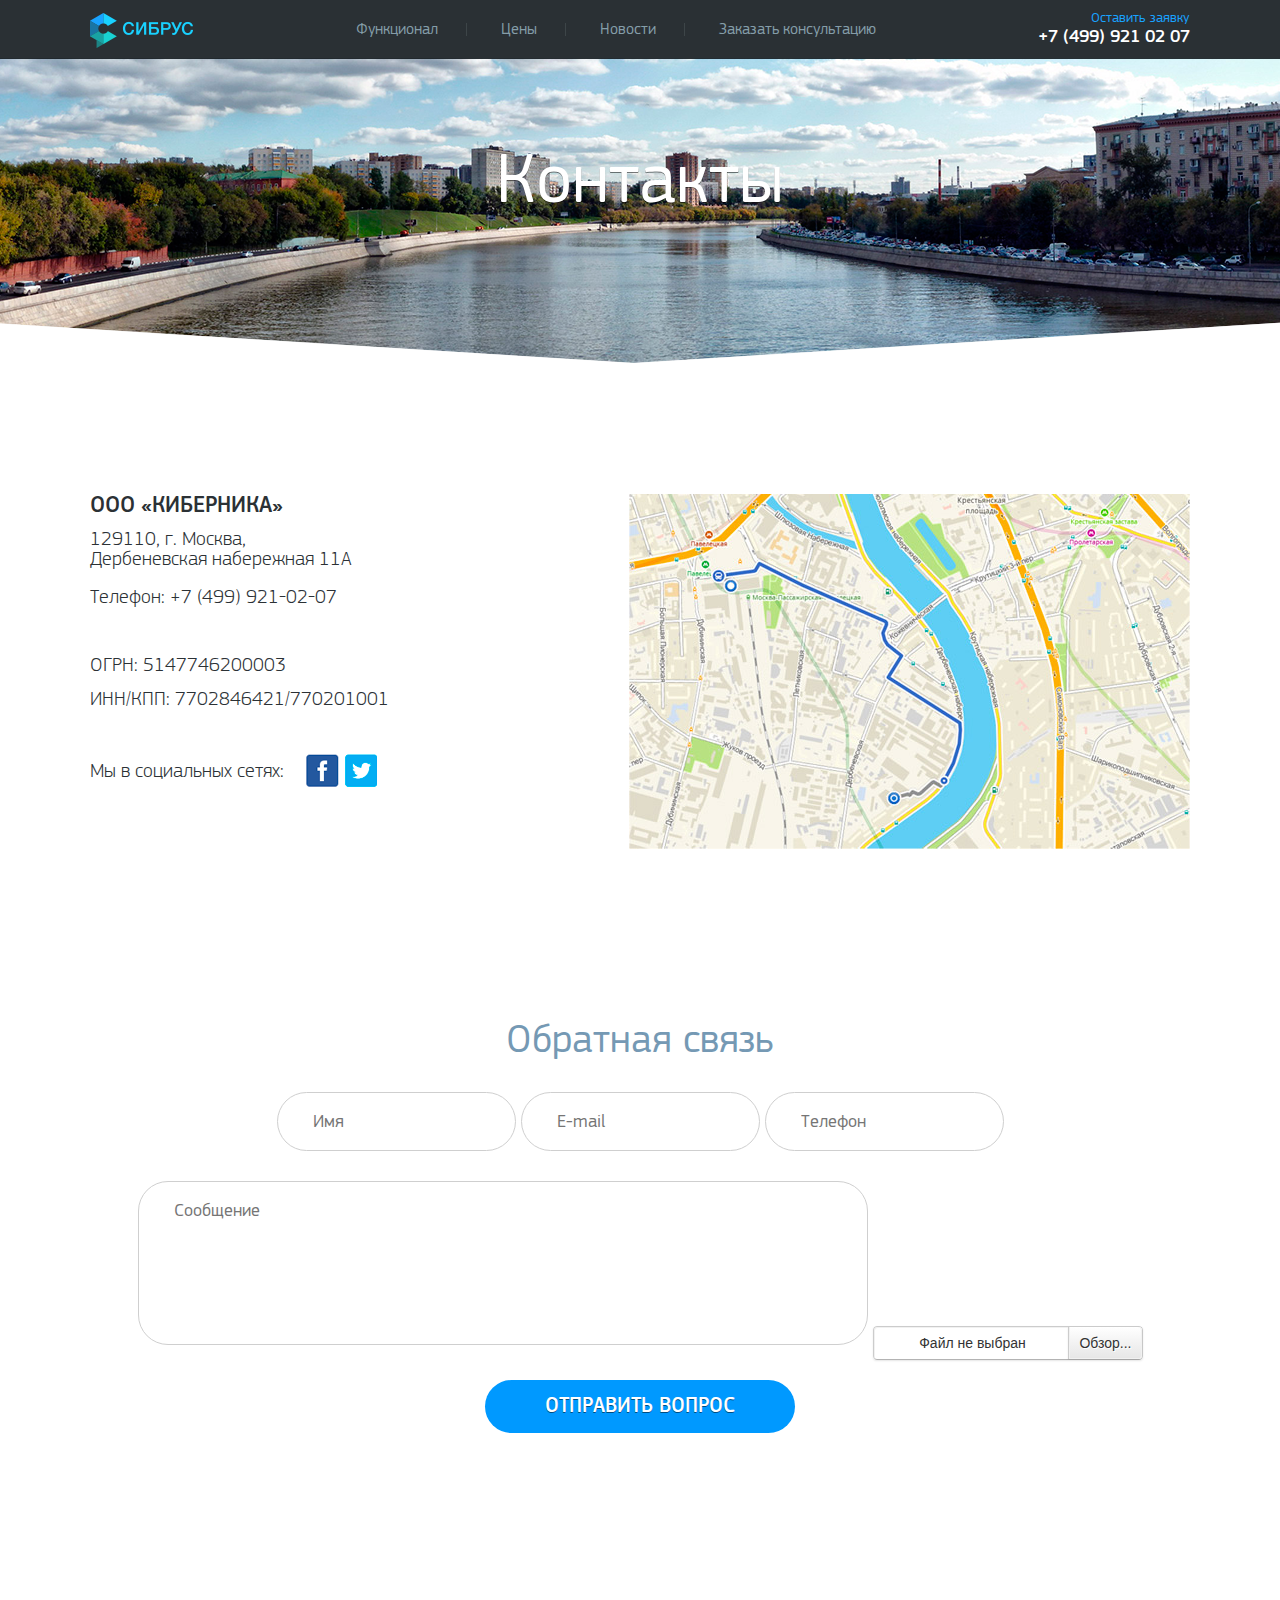
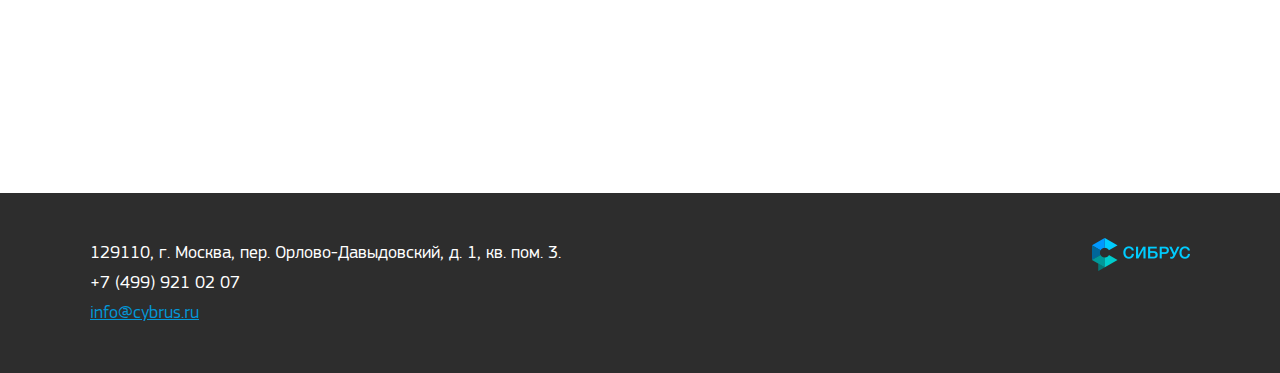
==== contacts.html @ 5c01cea1 "add contacts.html" ====
<!DOCTYPE html>
<html lang="ru">
<head>
  <!-- Meta information -->
  <meta charset="UTF-8">
  <meta name="viewport" content="width=device-width, initial-scale=1.0">

  <!-- Favicon -->
  <link rel="icon" href="/favicon.png" type="image/png" />
  <link rel="shortcut icon" href="/favicon.png" type="image/png" />

  <!-- CSS -->
  <link rel="stylesheet" type="text/css" href="/styles/main.css">

  <!-- JS modernizr -->
  <script src="/js/modernizr.js"></script>

  <!-- Title -->
  <title>Сибрус | Защищенная платформа для корпоративной связи с усиленной безопасностью</title>

</head>
<body class="functional_body news-body">

<header class="header">
	<div class="container container_header">

		<a href="/index.html" class="logo_header si-jump">
			<img src="/images/cybrus_logo.png" alt="logo">
		</a>

		<nav class="nav nav_header">
			<a href="/functional.html" class="nav__item">Функционал</a>
			<a href="/solution.html" class="nav__item">Цены</a>
			<a href="/news.html" class="nav__item">Новости</a>
			<a href="/" id="modal-init" class="nav__item open-more-modal">Заказать консультацию</a>
		</nav>

		<div class="header__phone">
			<span class="header__feedback-link open-more-modal">Оставить заявку<br/></span>
			<span class="header__phone-link">+7 (499) 921 02 07</span>
		</div>
		<div class="nav__button">Меню</div>
	</div>
</header>

<div class="top-img__contacts">
  <div class="container container_top-img__contacts">
    <h1 class="contacts__title">
      Контакты
    </h1>
  </div>
</div>

<section class="contacts-page">
  <div class="container container_contacts">
    <div class="contacts__wrapper">
      <div class="contacts__info">
        <p class="contacts__info-name">ООО «КИБЕРНИКА»</p>
        <p>129110, г. Москва, <br>Дербеневская набережная 11А</p>
        <p>Телефон: +7 (499) 921-02-07</p>
        <p>ОГРН: 5147746200003</p>
        <p>ИНН/КПП: 7702846421/770201001</p>
        <div class="contacts__social">
          <span>Мы в социальных сетях:</span>
          <a href="#" class="contacts__fb"></a>
          <a href="#" class="contacts__tw"></a>
        </div>
      </div>
      <div class="contacts__map">
        <img src="/images/contacts-map.jpg" alt="map">
      </div>
    </div>
    <div class="contacts__feedback-form">

        <form action="[[++assets_url]]components/ajaxform/action.php" method="post" class="send-form modal-form justify" autocomplete="off">

          <div class="contacts-form-title small">
            Обратная связь
          </div>

          <input type="text" name="client_name" class="client-name input border" placeholder="Имя" />
          <input type="email" name="client_mail" class="client-mail input border" placeholder="E-mail" />
          <input type="tel" name="client_phone" class="client-phone input border" placeholder="Телефон" />
          <div>
          <textarea name="client_message" class="client-message border small" cols="10" rows="6" placeholder="Сообщение"></textarea>
            <input type="file">
          </div>
          <input type="hidden" name="pageId" value="[[*id]]" />

          <div class="text-align-center">
            <input type="submit" value="ОТПРАВИТЬ ВОПРОС" class="submit submit_contacts" />
          </div>

        </form>
    </div>
  </div>
</section>

<footer class="footer footer_grey">
  <div class="container container_footer">

    <div class="contacts">
      <div class="contacts__item">129110, г. Москва, пер. Орлово-Давыдовский, д. 1, кв. пом. 3.</div>

      <a href="tel:+74999210207" class="contacts__item">+7 (499) 921 02 07</a>

      <a href="mailto:info@cybrus.ru" class="contacts__item">info@cybrus.ru</a>

      <a href="#" class="offer-link">Договор оферты</a>

      <span class="copyright">&#169;2016 СИБРУС</span>

    </div>

    <a href="/" class="logo logo_footer si-jump"></a>

  </div>
</footer>

<!-- Start: Modals -->

<!-- Overlay(s) -->
<div class="si-overlay"></div>
<div class="si-overlay-2"></div>

<!-- Wrappers -->
<div class="si-modals-wrapper-2"></div>

<div class="si-modals-wrapper">

  <!-- More modal -->
  <div class="si-modal more-modal">
  
      <a href="#" class="si-close"></a>
  
      <form action="[[++assets_url]]components/ajaxform/action.php" method="post" class="send-form modal-form justify" autocomplete="off">
  
          <div class="form-title">
              Закажите консультацию
          </div>
          <div class="modal-line"></div>
          <div class="modal-time">Ответ в течение 15 минут.</div>
  
          <input type="text" name="client_name" class="client-name input border" placeholder="Имя" />
          <input type="email" name="client_mail" class="client-mail input border" placeholder="E-mail" />
          <input type="tel" name="client_phone" class="client-phone input border" placeholder="Телефон" />
          <textarea name="client_message" class="client-message border small" cols="10" rows="6" placeholder="Сообщение"></textarea><br />
  
          <input type="hidden" name="pageId" value="[[*id]]" />
  
          <div class="text-align-center">
              <input type="submit" value="ОТПРАВИТЬ" class="submit" />
          </div>
  
      </form>
  
  </div>
  <!-- Demo modal -->
  <div class="si-modal demo-modal">
  
      <a href="#" class="si-close"></a>
  
      <form action="[[++assets_url]]components/ajaxform/action.php" method="post" class="send-form modal-form justify" autocomplete="off">
  
          <div class="form-title small">
              Получите бесплатную демо-версию
          </div>
          <div class="modal-line"></div>
          <div class="modal-time">Ответ в течение 15 минут.</div>
  
          <input type="text" name="client_name" class="client-name input border" placeholder="Имя" />
          <input type="email" name="client_mail" class="client-mail input border" placeholder="E-mail" />
          <input type="tel" name="client_phone" class="client-phone input border" placeholder="Телефон" />
          <textarea name="client_message" class="client-message border small" cols="10" rows="6" placeholder="Сообщение"></textarea><br />
  
          <input type="hidden" name="pageId" value="[[*id]]" />
  
          <div class="text-align-center">
              <input type="submit" value="ОТПРАВИТЬ" class="submit" />
          </div>
  
      </form>
  
  </div>
  <!-- Cost modal -->
  <div class="si-modal cost-modal">
  
      <a href="#" class="si-close"></a>
  
      <form action="[[++assets_url]]components/ajaxform/action.php" method="post" class="send-form modal-form justify" autocomplete="off">
  
          <div class="form-title small">
              Расчет стоимости
          </div>
          <div class="modal-line"></div>
          <div class="modal-time">Ответ в течение 15 минут.</div>
  
          <div class="questions__radio clearfix">
              <input type="radio" class="radio_group" value="office" name="plan" id="office_modal">
              <label for="office_modal">Офис</label><br />
  
              <input type="radio" class="radio_group" value="company" name="plan" id="company_modal">
              <label for="company_modal">предприятие</label><br />
  
              <input type="radio" class="radio_group" value="corporation" name="plan" id="corporation_modal">
              <label for="corporation_modal">корпорация</label>
          </div>
  
          <input type="text" name="client_name" class="client-name input border" placeholder="Имя" />
          <input type="email" name="client_mail" class="client-mail input border" placeholder="E-mail" />
          <input type="tel" name="client_phone" class="client-phone input border" placeholder="Телефон" />
          <textarea name="client_message" class="client-message border small" cols="10" rows="6" placeholder="Сообщение"></textarea><br />
  
          <input type="hidden" name="pageId" value="[[*id]]" />
  
          <div class="text-align-center">
              <input type="submit" value="ОТПРАВИТЬ" class="submit" />
          </div>
  
      </form>
  
  </div>

  <!-- Success modal -->
  <div class="si-success-modal si-success-modal-1">

    <a href="#" class="si-close"></a>

    <h2>Спасибо!</h2>

    Наш менеджер свяжется <br />
    с вами.

    <div class="success-time">
      <b>Время работы отдела продаж:</b><br />
      пн-пт с 10.00 до 20.00 (по Москве).
    </div>

  </div>

</div>

<!-- JS -->
<script type="text/javascript" src="/js/main.js"></script>
</body>
</html>
---- styles/main.css ----
@charset "UTF-8";/*! normalize.css v3.0.3 | MIT License | github.com/necolas/normalize.css */img,legend{border:0}legend,td,th{padding:0}.jq-checkbox.disabled,.jq-radio.disabled{opacity:.55}.jq-number__spin,.jq-selectbox li{-webkit-user-select:none;-moz-user-select:none;-ms-user-select:none}.lb-dataContainer:after,.lb-outerContainer:after{clear:both;content:""}.container_all-news,.container_news-item{-webkit-box-orient:vertical;-webkit-box-direction:normal}html{font-family:sans-serif;-ms-text-size-adjust:100%;-webkit-text-size-adjust:100%}body{margin:0}article,aside,details,figcaption,figure,footer,header,hgroup,main,menu,nav,section,summary{display:block}audio,canvas,progress,video{display:inline-block;vertical-align:baseline}audio:not([controls]){display:none;height:0}[hidden],template{display:none}a{background-color:transparent}a:active,a:hover{outline:0}abbr[title]{border-bottom:1px dotted}b,optgroup,strong{font-weight:700}dfn{font-style:italic}h1{font-size:2em;margin:.67em 0}mark{background:#ff0;color:#000}small{font-size:80%}sub,sup{font-size:75%;line-height:0;position:relative;vertical-align:baseline}sup{top:-.5em}.jq-checkbox,.jq-radio{top:-1px;vertical-align:middle}sub{bottom:-.25em}svg:not(:root){overflow:hidden}figure{margin:1em 40px}hr{box-sizing:content-box;height:0}pre{overflow:auto}code,kbd,pre,samp{font-family:monospace,monospace;font-size:1em}button,input,optgroup,select,textarea{color:inherit;font:inherit;margin:0}button{overflow:visible}.jq-file__name,.jq-selectbox__select-text{overflow:hidden;text-overflow:ellipsis;white-space:nowrap}button,select{text-transform:none}button,html input[type=button],input[type=reset],input[type=submit]{-webkit-appearance:button;cursor:pointer}button[disabled],html input[disabled]{cursor:default}button::-moz-focus-inner,input::-moz-focus-inner{border:0;padding:0}input{line-height:normal}input[type=checkbox],input[type=radio]{box-sizing:border-box;padding:0}input[type=number]::-webkit-inner-spin-button,input[type=number]::-webkit-outer-spin-button{height:auto}input[type=search]{-webkit-appearance:textfield;box-sizing:content-box}input[type=search]::-webkit-search-cancel-button,input[type=search]::-webkit-search-decoration{-webkit-appearance:none}fieldset{border:1px solid silver;margin:0 2px;padding:.35em .625em .75em}table{border-collapse:collapse;border-spacing:0}.jq-checkbox{width:16px;height:16px;margin:0 4px 0 0;border:1px solid #C3C3C3;border-radius:3px;background:#F5F5F5;background:-webkit-linear-gradient(#FFF,#E6E6E6);background:linear-gradient(#FFF,#E6E6E6);box-shadow:0 1px 1px rgba(0,0,0,.05),inset -1px -1px #FFF,inset 1px -1px #FFF;cursor:pointer}.jq-checkbox.checked .jq-checkbox__div{width:12px;height:12px;margin:2px 0 0 2px;border-radius:2px;background:#666;box-shadow:inset 0 -3px 6px #AAA}.jq-checkbox.focused{border:1px solid #08C}.jq-radio{box-shadow:0 1px 1px rgba(0,0,0,.05),inset -1px -1px #FFF,inset 1px -1px #FFF}.jq-file{width:270px;border-radius:4px;box-shadow:0 1px 2px rgba(0,0,0,.1)}.jq-file input{height:auto;line-height:1em;cursor:pointer}.jq-file__browse,.jq-file__name{font:14px/32px Arial,sans-serif;color:#333}.jq-file__name{box-sizing:border-box;width:100%;height:34px;padding:0 80px 0 10px;border:1px solid #CCC;border-bottom-color:#B3B3B3;border-radius:4px;background:#FFF;box-shadow:inset 1px 1px #F1F1F1}.jq-file__browse{position:absolute;top:1px;right:1px;padding:0 10px;border-left:1px solid #CCC;border-radius:0 4px 4px 0;background:#F5F5F5;background:-webkit-linear-gradient(#FFF,#E6E6E6);background:linear-gradient(#FFF,#E6E6E6);box-shadow:inset 1px -1px #F1F1F1,inset -1px 0 #F1F1F1,0 1px 2px rgba(0,0,0,.1);text-shadow:1px 1px #FFF}.jq-file:hover .jq-file__browse{background:#E6E6E6;background:-webkit-linear-gradient(#F6F6F6,#E6E6E6);background:linear-gradient(#F6F6F6,#E6E6E6)}.jq-file:active .jq-file__browse{background:#F5F5F5;box-shadow:inset 1px 1px 3px #DDD}.jq-file.focused .jq-file__name{border:1px solid #5794BF}.jq-file.disabled,.jq-file.disabled .jq-file__browse,.jq-file.disabled .jq-file__name{border-color:#CCC;background:#F5F5F5;box-shadow:none;color:#888}.jq-number{position:relative;display:inline-block;vertical-align:middle;padding:0 36px 0 0}.jq-number__field{width:100px;border:1px solid #CCC;border-bottom-color:#B3B3B3;border-radius:4px;box-shadow:inset 1px 1px #F1F1F1,0 1px 2px rgba(0,0,0,.1)}.jq-number__field:hover{border-color:#B3B3B3}.jq-number__field input{box-sizing:border-box;width:100%;padding:8px 9px;border:none;outline:0;background:0 0;font:14px Arial,sans-serif;color:#333;text-align:left;-moz-appearance:textfield}.jq-number__field input::-webkit-inner-spin-button,.jq-number__field input::-webkit-outer-spin-button{margin:0;-webkit-appearance:none}.jq-number__spin{position:absolute;top:0;right:0;width:32px;height:14px;border:1px solid #CCC;border-bottom-color:#B3B3B3;border-radius:4px;background:#F5F5F5;background:-webkit-linear-gradient(#FFF,#E6E6E6);background:linear-gradient(#FFF,#E6E6E6);box-shadow:0 1px 2px rgba(0,0,0,.1);box-shadow:inset 1px -1px #F1F1F1,inset -1px 0 #F1F1F1,0 1px 2px rgba(0,0,0,.1);user-select:none;text-shadow:1px 1px #FFF;cursor:pointer}.jq-number__spin.minus:after,.jq-number__spin:after{border-right:5px solid transparent;border-left:5px solid transparent}.jq-number__spin.minus{top:auto;bottom:0}.jq-number__spin:hover{background:#E6E6E6;background:-webkit-linear-gradient(#F6F6F6,#E6E6E6);background:linear-gradient(#F6F6F6,#E6E6E6)}.jq-number__spin:active{background:#F5F5F5;box-shadow:inset 1px 1px 3px #DDD}.jq-number__spin:after{content:'';position:absolute;top:4px;left:11px;width:0;height:0;border-bottom:5px solid #999}.jq-number__spin.minus:after{top:5px;border-top:5px solid #999;border-bottom:none}.jq-number__spin.minus:hover:after{border-top-color:#000}.jq-number__spin.plus:hover:after{border-bottom-color:#000}.jq-number.focused .jq-number__field{border:1px solid #5794BF}.jq-number.disabled .jq-number__field,.jq-number.disabled .jq-number__spin{border-color:#CCC;background:#F5F5F5;box-shadow:none;color:#888}.jq-number.disabled .jq-number__spin:after{border-bottom-color:#AAA}.jq-number.disabled .jq-number__spin.minus:after{border-top-color:#AAA}.jq-selectbox{vertical-align:middle;cursor:pointer}.jq-selectbox__select{height:32px;padding:0 45px 0 10px;border:1px solid #CCC;border-bottom-color:#B3B3B3;border-radius:4px;background:#F5F5F5;background:-webkit-linear-gradient(#FFF,#E6E6E6);background:linear-gradient(#FFF,#E6E6E6);box-shadow:inset 1px -1px #F1F1F1,inset -1px 0 #F1F1F1,0 1px 2px rgba(0,0,0,.1);font:14px/32px Arial,sans-serif;color:#333;text-shadow:1px 1px #FFF}.jq-selectbox__select:hover{background:#E6E6E6;background:-webkit-linear-gradient(#F6F6F6,#E6E6E6);background:linear-gradient(#F6F6F6,#E6E6E6)}.jq-selectbox__select:active{background:#F5F5F5;box-shadow:inset 1px 1px 3px #DDD}.jq-selectbox.focused .jq-selectbox__select{border:1px solid #5794BF}.jq-selectbox.disabled .jq-selectbox__select{border-color:#CCC;background:#F5F5F5;box-shadow:none;color:#888}.jq-selectbox__select-text{display:block;width:100%}.jq-selectbox .placeholder{color:#888}.jq-selectbox__trigger{position:absolute;top:0;right:0;width:34px;height:100%;border-left:1px solid #CCC}.jq-selectbox__trigger-arrow{position:absolute;top:14px;right:12px;width:0;height:0;border-top:5px solid #999;border-right:5px solid transparent;border-left:5px solid transparent}.jq-selectbox:hover .jq-selectbox__trigger-arrow{border-top-color:#000}.jq-selectbox.disabled .jq-selectbox__trigger-arrow{border-top-color:#AAA}.jq-selectbox__dropdown,.jq-selectbox__search input{border:1px solid #CCC;width:100%;box-sizing:border-box}.jq-selectbox__dropdown{margin:2px 0 0;padding:0;border-radius:4px;background:#FFF;box-shadow:0 2px 10px rgba(0,0,0,.2);font:14px/18px Arial,sans-serif}.jq-selectbox__search{margin:5px}.jq-selectbox__search input{margin:0;padding:5px 27px 6px 8px;border-radius:3px;outline:0;background:url([data-uri]) 100% 50% no-repeat;box-shadow:inset 1px 1px #F1F1F1;color:#333;-webkit-appearance:textfield}.btn_submit,.submit,input[type=search].styler{-webkit-appearance:none}.jq-selectbox__search input::-webkit-search-cancel-button,.jq-selectbox__search input::-webkit-search-decoration{-webkit-appearance:none}.jq-selectbox__not-found{margin:5px;padding:5px 8px 6px;background:#F0F0F0;font-size:13px}.jq-selectbox ul{margin:0;padding:0}.jq-selectbox li{min-height:18px;padding:5px 10px 6px;user-select:none;white-space:nowrap;color:#231F20}.jq-selectbox li.selected{background-color:#A3ABB1;color:#FFF}.jq-selectbox li:hover{background-color:#08C;color:#FFF}.jq-selectbox li.disabled{color:#AAA}.jq-selectbox li.disabled:hover{background:0 0}.jq-selectbox li.optgroup{font-weight:700}.jq-selectbox li.optgroup:hover{background:0 0;color:#231F20;cursor:default}.jq-selectbox li.option{padding-left:25px}.jq-select-multiple{box-sizing:border-box;padding:1px;border:1px solid #CCC;border-bottom-color:#B3B3B3;border-radius:4px;background:#FFF;box-shadow:inset 1px 1px #F1F1F1,0 1px 2px rgba(0,0,0,.1);font:14px/18px Arial,sans-serif;color:#333;cursor:default}.btn,.header__feedback-link,.lb-data .lb-close:hover,.lb-next,.lb-prev,.nav__button,.submit{cursor:pointer}.jq-select-multiple.focused{border:1px solid #5794BF}.jq-select-multiple.disabled{border-color:#CCC;background:#F5F5F5;box-shadow:none;color:#888}.jq-select-multiple ul{margin:0;padding:0}.jq-select-multiple li{padding:3px 9px 4px;list-style:none;-webkit-user-select:none;-moz-user-select:none;-ms-user-select:none;user-select:none;white-space:nowrap}.jq-select-multiple li:first-child{border-radius:3px 3px 0 0}.jq-select-multiple li:last-child{border-radius:0 0 3px 3px}.jq-select-multiple li.selected{background:#08C;color:#FFF}.jq-select-multiple li.disabled{color:#AAA}.jq-select-multiple li.selected.disabled,.jq-select-multiple.disabled li.selected{background:#CCC;color:#FFF}.jq-select-multiple li.optgroup{font-weight:700}.jq-select-multiple li.option{padding-left:25px}input[type=password].styler,input[type=search].styler,input[type=tel].styler,input[type=text].styler,input[type=url].styler,input[type=email].styler,textarea.styler{padding:8px 9px;border:1px solid #CCC;border-bottom-color:#B3B3B3;border-radius:4px;box-shadow:inset 1px 1px #F1F1F1,0 1px 2px rgba(0,0,0,.1);font:14px Arial,sans-serif;color:#333}textarea.styler{overflow:auto}input[type=password].styler:hover,input[type=search].styler:hover,input[type=tel].styler:hover,input[type=text].styler:hover,input[type=url].styler:hover,input[type=email].styler:hover,textarea.styler:hover{border-color:#B3B3B3}input[type=password].styler:focus,input[type=search].styler:focus,input[type=tel].styler:focus,input[type=text].styler:focus,input[type=url].styler:focus,input[type=email].styler:focus,textarea.styler:focus{border-color:#B3B3B3 #CCC #CCC;outline:0;box-shadow:inset 0 1px 2px rgba(0,0,0,.1)}button.styler,input[type=button].styler,input[type=submit].styler,input[type=reset].styler{overflow:visible;padding:8px 11px;border:1px solid #CCC;border-bottom-color:#B3B3B3;border-radius:4px;outline:0;background:#F5F5F5;background:-webkit-linear-gradient(#FFF,#E6E6E6);background:linear-gradient(#FFF,#E6E6E6);box-shadow:inset 1px -1px #F1F1F1,inset -1px 0 #F1F1F1,0 1px 2px rgba(0,0,0,.1);font:14px Arial,sans-serif;color:#333;text-shadow:1px 1px #FFF;cursor:pointer}.greting,.list__item-text,body.lb-disable-scrolling,textarea{overflow:hidden}.lb-loader,.lightbox{text-align:center;line-height:0}button.styler::-moz-focus-inner,input[type=button].styler::-moz-focus-inner,input[type=submit].styler::-moz-focus-inner,input[type=reset].styler::-moz-focus-inner{padding:0;border:0}button.styler:not([disabled]):hover,input[type=button].styler:not([disabled]):hover,input[type=submit].styler:not([disabled]):hover,input[type=reset].styler:hover{background:#E6E6E6;background:-webkit-linear-gradient(#F6F6F6,#E6E6E6);background:linear-gradient(#F6F6F6,#E6E6E6)}button.styler:not([disabled]):active,input[type=button].styler:not([disabled]):active,input[type=submit].styler:not([disabled]):active,input[type=reset].styler:active{background:#F5F5F5;box-shadow:inset 1px 1px 3px #DDD}button.styler[disabled],input[type=button].styler[disabled],input[type=submit].styler[disabled]{border-color:#CCC;background:#F5F5F5;box-shadow:none;color:#888}body:after{content:url(../images/close.png) url(../images/loading.gif) url(../images/prev.png) url(../images/next.png);display:none}.lightboxOverlay{position:absolute;top:0;left:0;z-index:9999;background-color:#000;filter:alpha(Opacity=80);opacity:.8;display:none}.lightbox{position:absolute;left:0;width:100%;z-index:10000;font-weight:400}.lightbox .lb-image{display:block;height:auto;max-width:inherit;border-radius:3px}.lightbox a img{border:none}.lb-outerContainer{position:relative;background-color:#fff;width:250px;height:250px;margin:0 auto;border-radius:4px}.lb-loader,.lb-nav{position:absolute;left:0}.lb-outerContainer:after{display:table}.lb-container{padding:4px}.lb-loader{top:43%;height:25%;width:100%}.lb-cancel{display:block;width:32px;height:32px;margin:0 auto;background:url(../images/loading.gif) no-repeat}.lb-nav{top:0;height:100%;width:100%;z-index:10}.lb-container>.nav{left:0}.lb-nav a{outline:0;background-image:url([data-uri])}.lb-next,.lb-prev{height:100%;display:block}.lb-nav a.lb-prev{width:34%;left:0;float:left;background:url(../images/prev.png) left 48% no-repeat;filter:alpha(Opacity=0);opacity:0;-webkit-transition:opacity .6s;transition:opacity .6s}.lb-nav a.lb-prev:hover{filter:alpha(Opacity=100);opacity:1}.lb-nav a.lb-next{width:64%;right:0;float:right;background:url(../images/next.png) right 48% no-repeat;filter:alpha(Opacity=0);opacity:0;-webkit-transition:opacity .6s;transition:opacity .6s}.lb-nav a.lb-next:hover{filter:alpha(Opacity=100);opacity:1}.lb-dataContainer{margin:0 auto;padding-top:5px;width:100%;border-bottom-left-radius:4px;border-bottom-right-radius:4px}.lb-dataContainer:after{display:table}.lb-data{padding:0 4px;color:#ccc}.lb-data .lb-details{width:85%;float:left;text-align:left;line-height:1.1em}.lb-data .lb-caption{font-size:13px;font-weight:700;line-height:1em}.lb-data .lb-number{display:block;clear:left;padding-bottom:1em;font-size:12px;color:#999}.lb-data .lb-close{display:block;float:right;width:30px;height:30px;background:url(../images/close.png) top right no-repeat;text-align:right;outline:0;filter:alpha(Opacity=70);opacity:.7;-webkit-transition:opacity .2s;transition:opacity .2s}.contacts__wrapper,.container{display:-webkit-box;display:-ms-flexbox}.about,.about__title,.btn_order,.contacts__feedback-form form,.control__header,.more-capab__title,.text-ac{text-align:center}.lb-data .lb-close:hover{filter:alpha(Opacity=100);opacity:1}.about,.btn_consult{filter:progid:DXImageTransform.Microsoft.gradient(startColorstr='#0099ff', endColorstr='#00cccc', GradientType=1)}@font-face{font-family:Square;src:url(../fonts/pfsquaresanspro-regular-webfont.eot);src:url(../fonts/pfsquaresanspro-regular-webfont.eot?#iefix) format("embedded-opentype"),url(../fonts/pfsquaresanspro-regular-webfont.woff2) format("woff2"),url(../fonts/pfsquaresanspro-regular-webfont.woff) format("woff"),url(../fonts/pfsquaresanspro-regular-webfont.ttf) format("truetype"),url(../fonts/pfsquaresanspro-regular-webfont.svg#pf_square_sans_proregular) format("svg");font-weight:400;font-style:normal}@font-face{font-family:Square;src:url(../fonts/pfsquaresanspro-italic-webfont.eot);src:url(../fonts/pfsquaresanspro-italic-webfont.eot?#iefix) format("embedded-opentype"),url(../fonts/pfsquaresanspro-italic-webfont.woff2) format("woff2"),url(../fonts/pfsquaresanspro-italic-webfont.woff) format("woff"),url(../fonts/pfsquaresanspro-italic-webfont.ttf) format("truetype"),url(../fonts/pfsquaresanspro-italic-webfont.svg#pf_square_sans_proitalic) format("svg");font-weight:400;font-style:italic}@font-face{font-family:Square;src:url(../fonts/pfsquaresanspro-thin-webfont.eot);src:url(../fonts/pfsquaresanspro-thin-webfont.eot?#iefix) format("embedded-opentype"),url(../fonts/pfsquaresanspro-thin-webfont.woff2) format("woff2"),url(../fonts/pfsquaresanspro-thin-webfont.woff) format("woff"),url(../fonts/pfsquaresanspro-thin-webfont.ttf) format("truetype"),url(../fonts/pfsquaresanspro-thin-webfont.svg#pf_square_sans_prothin) format("svg");font-weight:100;font-style:normal}@font-face{font-family:Square;src:url(../fonts/pfsquaresanspro-thinitalic-webfont.eot);src:url(../fonts/pfsquaresanspro-thinitalic-webfont.eot?#iefix) format("embedded-opentype"),url(../fonts/pfsquaresanspro-thinitalic-webfont.woff2) format("woff2"),url(../fonts/pfsquaresanspro-thinitalic-webfont.woff) format("woff"),url(../fonts/pfsquaresanspro-thinitalic-webfont.ttf) format("truetype"),url(../fonts/pfsquaresanspro-thinitalic-webfont.svg#pf_square_sans_prothin_italic) format("svg");font-weight:100;font-style:italic}@font-face{font-family:Square;src:url(../fonts/pfsquaresanspro-light-webfont.eot);src:url(../fonts/pfsquaresanspro-light-webfont.eot?#iefix) format("embedded-opentype"),url(../fonts/pfsquaresanspro-light-webfont.woff2) format("woff2"),url(../fonts/pfsquaresanspro-light-webfont.woff) format("woff"),url(../fonts/pfsquaresanspro-light-webfont.ttf) format("truetype"),url(../fonts/pfsquaresanspro-light-webfont.svg#pf_square_sans_prolight) format("svg");font-weight:300;font-style:normal}@font-face{font-family:Square;src:url(../fonts/pfsquaresanspro-lightitalic-webfont.eot);src:url(../fonts/pfsquaresanspro-lightitalic-webfont.eot?#iefix) format("embedded-opentype"),url(../fonts/pfsquaresanspro-lightitalic-webfont.woff2) format("woff2"),url(../fonts/pfsquaresanspro-lightitalic-webfont.woff) format("woff"),url(../fonts/pfsquaresanspro-lightitalic-webfont.ttf) format("truetype"),url(../fonts/pfsquaresanspro-lightitalic-webfont.svg#pf_square_sans_proLtIt) format("svg");font-weight:300;font-style:italic}@font-face{font-family:Square;src:url(../fonts/pfsquaresanspro-medium-webfont.eot);src:url(../fonts/pfsquaresanspro-medium-webfont.eot?#iefix) format("embedded-opentype"),url(../fonts/pfsquaresanspro-medium-webfont.woff2) format("woff2"),url(../fonts/pfsquaresanspro-medium-webfont.woff) format("woff"),url(../fonts/pfsquaresanspro-medium-webfont.ttf) format("truetype"),url(../fonts/pfsquaresanspro-medium-webfont.svg#pf_square_sans_promedium) format("svg");font-weight:500;font-style:normal}@font-face{font-family:Square;src:url(../fonts/pfsquaresanspro-meditalic-webfont.eot);src:url(../fonts/pfsquaresanspro-meditalic-webfont.eot?#iefix) format("embedded-opentype"),url(../fonts/pfsquaresanspro-meditalic-webfont.woff2) format("woff2"),url(../fonts/pfsquaresanspro-meditalic-webfont.woff) format("woff"),url(../fonts/pfsquaresanspro-meditalic-webfont.ttf) format("truetype"),url(../fonts/pfsquaresanspro-meditalic-webfont.svg#pf_square_sans_proMdIt) format("svg");font-weight:500;font-style:italic}@font-face{font-family:Square;src:url(../fonts/pfsquaresanspro-bold-webfont.eot);src:url(../fonts/pfsquaresanspro-bold-webfont.eot?#iefix) format("embedded-opentype"),url(../fonts/pfsquaresanspro-bold-webfont.woff2) format("woff2"),url(../fonts/pfsquaresanspro-bold-webfont.woff) format("woff"),url(../fonts/pfsquaresanspro-bold-webfont.ttf) format("truetype"),url(../fonts/pfsquaresanspro-bold-webfont.svg#pf_square_sans_probold) format("svg");font-weight:700;font-style:normal}@font-face{font-family:Square;src:url(../fonts/pfsquaresanspro-bolditalic-webfont.eot);src:url(../fonts/pfsquaresanspro-bolditalic-webfont.eot?#iefix) format("embedded-opentype"),url(../fonts/pfsquaresanspro-bolditalic-webfont.woff2) format("woff2"),url(../fonts/pfsquaresanspro-bolditalic-webfont.woff) format("woff"),url(../fonts/pfsquaresanspro-bolditalic-webfont.ttf) format("truetype"),url(../fonts/pfsquaresanspro-bolditalic-webfont.svg#pf_square_sans_probold_italic) format("svg");font-weight:700;font-style:italic}@font-face{font-family:Square;src:url(../fonts/pfsquaresanspro-xblack-webfont.eot);src:url(../fonts/pfsquaresanspro-xblack-webfont.eot?#iefix) format("embedded-opentype"),url(../fonts/pfsquaresanspro-xblack-webfont.woff2) format("woff2"),url(../fonts/pfsquaresanspro-xblack-webfont.woff) format("woff"),url(../fonts/pfsquaresanspro-xblack-webfont.ttf) format("truetype"),url(../fonts/pfsquaresanspro-xblack-webfont.svg#pf_square_sans_proextra_black) format("svg");font-weight:900;font-style:normal}@font-face{font-family:Square;src:url(../fonts/pfsquaresanspro-xblackital-webfont.eot);src:url(../fonts/pfsquaresanspro-xblackital-webfont.eot?#iefix) format("embedded-opentype"),url(../fonts/pfsquaresanspro-xblackital-webfont.woff2) format("woff2"),url(../fonts/pfsquaresanspro-xblackital-webfont.woff) format("woff"),url(../fonts/pfsquaresanspro-xblackital-webfont.ttf) format("truetype"),url(../fonts/pfsquaresanspro-xblackital-webfont.svg#pf_square_sans_proXBlkIt) format("svg");font-weight:900;font-style:italic}@font-face{font-family:rouble;src:url(../fonts/rouble.ttf)}body{padding:0;font:18px/30px Square;color:#888b8d;background:#fff;min-width:320px}.container{width:1100px;min-width:320px;max-width:1100px;margin:0 auto;display:flex}.no-flexbox .dib{display:inline-block}.no-flexbox .left{float:left}.no-flexbox .right{float:right}.clearfix:after{content:" ";display:table;clear:both}.contacts__item:before,.si-close:before{content:''}.db{display:block!important}a{text-decoration:none;-webkit-transition:all .2s ease-out 0s;transition:all .2s ease-out 0s}.platform__item.hidden{opacity:0;-webkit-transform:scale(.3);transform:scale(.3)}.about{color:#fff;padding:90px 0 160px;background:#09f;background:-webkit-linear-gradient(left,#09f 0,#0cc 100%);background:linear-gradient(to right,#09f 0,#0cc 100%)}.container_about{display:block}.about__title{font:300 60px/60px Square;margin:0 0 90px}.about_text{letter-spacing:1px;margin:90px 0 0}.simple-link{color:#fff;border-bottom:1px dotted}.simple-link:hover{color:#000}.about__new-link{color:#fff;font:24px/30px Square;border-bottom:1px solid}.container_all-news{-ms-flex-direction:column;flex-direction:column;width:54.25%}.all-news__wrapper{padding:60px 0 93px}.all-news__item{border-bottom:1px solid #ededed;padding-bottom:30px;margin-top:30px}.all-news__info{width:78%;float:left}.all-news__info .all-news__title a{font:300 30px/30px Square;color:#09f;text-decoration:none}.all-news__info .all-news__text{font:300 18px/24px Square;color:#525252}.all-news__info .all-news__date{margin-top:15px;font:300 18px/24px Square;color:#888b8d}.all-news__img{width:185px;height:185px;float:right}.all-news__pagination{margin:0 auto 100px}@media screen and (max-width:1600px){.container_all-news{width:60%}}@media screen and (max-width:1440px){.container_all-news{width:70%}}@media screen and (max-width:1280px){.container_all-news{width:80%!important}}@media screen and (max-width:1100px){.container_all-news{width:90%!important}}@media screen and (max-width:1024px){.all-news__info{width:70%}.all-news__info .all-news__title a{font:300 25px/30px Square}.all-news__info .all-news__date,.all-news__info .all-news__text{font:300 16px/22px Square}.all-news__info .all-news__date{margin-top:10px}}@media screen and (max-width:768px){.all-news__info{width:60%}.all-news__info .all-news__text{max-height:87px;overflow:hidden}}@media screen and (max-width:635px){.all-news__info{width:100%}.all-news__info .all-news__text{max-height:87px;overflow:hidden}.all-news__img{display:none}}@media screen and (max-width:565px){.top-img-all-news__title{font:400 44px/44px Square!important;padding:125px 0 80px!important}.all-news__wrapper{padding:60px 0 40px}}@media screen and (max-width:480px){.top-img__all-news{background:url(/images/shutterstock_all-news.png) center -106px no-repeat fixed!important;height:200px!important}.top-img-all-news__title{font:300 35px/42px Square!important;padding:100px 0 50px!important}.all-news__wrapper{padding:20px 0 50px}.all-news__info .all-news__title a{font:300 22px/24px Square}.all-news__info .all-news__date,.all-news__info .all-news__text{font:300 14px/18px Square}}@-webkit-keyframes shake{0%,100%{-webkit-transform:translate3d(0,0,0);transform:translate3d(0,0,0)}10%,30%,50%,70%,90%{-webkit-transform:translate3d(-10px,0,0);transform:translate3d(-10px,0,0)}20%,40%,60%,80%{-webkit-transform:translate3d(10px,0,0);transform:translate3d(10px,0,0)}}@keyframes shake{0%,100%{-webkit-transform:translate3d(0,0,0);transform:translate3d(0,0,0)}10%,30%,50%,70%,90%{-webkit-transform:translate3d(-10px,0,0);transform:translate3d(-10px,0,0)}20%,40%,60%,80%{-webkit-transform:translate3d(10px,0,0);transform:translate3d(10px,0,0)}}@-webkit-keyframes buzz-out{10%,30%{-webkit-transform:translateX(3px) rotate(2deg);transform:translateX(3px) rotate(2deg)}20%,40%{-webkit-transform:translateX(-3px) rotate(-2deg);transform:translateX(-3px) rotate(-2deg)}50%,70%{-webkit-transform:translateX(2px) rotate(1deg);transform:translateX(2px) rotate(1deg)}60%,80%{-webkit-transform:translateX(-2px) rotate(-1deg);transform:translateX(-2px) rotate(-1deg)}90%{-webkit-transform:translateX(1px) rotate(0);transform:translateX(1px) rotate(0)}100%{-webkit-transform:translateX(-1px) rotate(0);transform:translateX(-1px) rotate(0)}}@keyframes buzz-out{10%,30%{-webkit-transform:translateX(3px) rotate(2deg);transform:translateX(3px) rotate(2deg)}20%,40%{-webkit-transform:translateX(-3px) rotate(-2deg);transform:translateX(-3px) rotate(-2deg)}50%,70%{-webkit-transform:translateX(2px) rotate(1deg);transform:translateX(2px) rotate(1deg)}60%,80%{-webkit-transform:translateX(-2px) rotate(-1deg);transform:translateX(-2px) rotate(-1deg)}90%{-webkit-transform:translateX(1px) rotate(0);transform:translateX(1px) rotate(0)}100%{-webkit-transform:translateX(-1px) rotate(0);transform:translateX(-1px) rotate(0)}}@-webkit-keyframes si-rotate{from{-webkit-transform:rotate(0);transform:rotate(0)}to{-webkit-transform:rotate(360deg);transform:rotate(360deg)}}@keyframes si-rotate{from{-webkit-transform:rotate(0);transform:rotate(0)}to{-webkit-transform:rotate(360deg);transform:rotate(360deg)}}.si-rotate{-webkit-animation:si-rotate infinite linear 1.8s;animation:si-rotate infinite linear 1.8s}.si-error{-webkit-animation:shake 1 linear .8s;animation:shake 1 linear .8s}.buzz-out{-webkit-animation:buzz-out 1 linear 1s;animation:buzz-out 1 linear 1s}.btn{font:500 21px/24px Square;color:#fff;border:none;text-shadow:0 1px 0 rgba(0,0,0,.5);z-index:2;border-radius:100px;-webkit-transition:all .2s ease-out 0s;transition:all .2s ease-out 0s}.btn:hover{background:#3bb1ff;box-shadow:none;-webkit-animation:si-button-pulse .8s 0s ease-out 1;animation:si-button-pulse .8s 0s ease-out 1}.btn_consult{width:255px;position:relative;background-image:-webkit-linear-gradient(left,#09f 0,#0cc 100%);background-image:linear-gradient(to right,#09f 0,#0cc 100%);padding:40px 65px;margin:90px auto}.btn_submit{display:block;position:relative;padding:35px 90px;margin:10px auto;background:#09f}.more-capab__img,.more-capab__info,.more-capab__item{display:inline-block}.btn_order,.btn_white{background-color:#fff}.btn_white{color:#09f;text-shadow:none;border:2px solid #fff}.btn_order{width:230px;height:50px;line-height:50px;margin:0 auto}.btn_order-solution{width:306px;height:50px;line-height:50px;margin:67px auto 0;border:2px solid #fff}.btn_white:hover{background:#09F;color:#fff;text-shadow:none}.btn__calc-cost{margin:60px auto 0;border-radius:25px;border:2px solid #09f;background-color:#fff;width:216px;height:46px;color:#09f;font:500 18px/46px Square;line-height:46px;text-shadow:none}.btn__calc-cost:hover{background:#09f;color:#fff;-webkit-animation:none;animation:none}@-webkit-keyframes si-button-pulse{from{box-shadow:0 0 8px 6px #0cf,0 0 12px 14px #0cf}to{box-shadow:0 0 18px 6px rgba(255,48,26,0),0 0 4px 71px rgba(255,48,26,0)}}@keyframes si-button-pulse{from{box-shadow:0 0 8px 6px #0cf,0 0 12px 14px #0cf}to{box-shadow:0 0 18px 6px rgba(255,48,26,0),0 0 4px 71px rgba(255,48,26,0)}}.pulse-button:hover{box-shadow:none;-webkit-animation:si-button-pulse .8s 0s ease-out 1;animation:si-button-pulse .8s 0s ease-out 1}.choice-plan{color:#525252;margin-top:91px;padding-bottom:102px}.container_choice-plan{-webkit-box-pack:center;-ms-flex-pack:center;justify-content:center}.choice-plan__bold{font:500 18px/18px Square}.choice-plan__item{box-sizing:border-box;width:321px;min-width:321px;text-align:center;background:#fff;border:1px solid #d4dde8;padding:60px 21px 50px}.ques img,.uns img{min-width:17px!important}.choice-plan__item:not(:last-child){margin-right:40px}.choice-plan__title{text-transform:uppercase;font:500 40px/32px Square}.choice-plan__img{margin:39px auto -2px;position:relative}.choice-plan__item:last-child .choice-plan__img{margin:44px auto -2px}.choice-plan__users-multp{color:#525252;font:500 18px/18px Square;padding-top:29px;margin:0 0 30px;border-top:2px solid #525252}.choice-plan__capab{list-style-type:none;padding:0;margin:0 0 53px}.choice-plan__capab-item{border-top:1px solid #f4f4f4;border-bottom:1px solid #f4f4f4;padding:27px 0;margin:-1px 0 0;font:400 18px/18px Square}.choice-plan__capab-item_none{padding:35px 0;font:800 20px/20px Square}.more-capab{margin:39px auto 0;padding:66px 0 86px;width:1041px;background:#fff;border:1px solid #d4dde8}.more-capab__title{margin:0 0 48px;color:#545454;font:500 20px/20px Square}.more-capab__item:nth-child(even){margin-left:51px}.more-capab__item:nth-child(3){margin-left:106px}.more-capab__item:nth-child(5){margin:19px 0 0 76px}.more-capab__img{vertical-align:top;margin:7px 27px 0 0}.contacts__wrapper .contacts__info p,.more-capab__info-title{margin:0}.more-capab__info-text{display:block;font:400 18px/24px Square}.on_mobile{display:none}.mob_xl{display:block}.rouble{font-family:rouble}.container_contacts{display:block;width:63%;padding:129px 0 350px}.contacts__wrapper{display:flex;-webkit-box-pack:justify;-ms-flex-pack:justify;justify-content:space-between}.contacts__wrapper .contacts__info{color:#2b3135;font:300 20px/20px Square}.contacts__wrapper .contacts__info p:nth-child(2){margin-top:12px}.contacts__wrapper .contacts__info p:nth-child(3){margin-top:18px}.contacts__wrapper .contacts__info p:nth-child(4){margin-top:48px}.contacts__wrapper .contacts__info p:nth-child(5){margin-top:14px}.contacts__wrapper .contacts__info .contacts__social{margin-top:45px;display:-webkit-box;display:-ms-flexbox;display:flex;-webkit-box-align:center;-ms-flex-align:center;align-items:center}.contacts__wrapper .contacts__info .contacts__info-name{font:500 23px/23px Square}.contacts__wrapper .contacts__info .contacts__fb,.contacts__wrapper .contacts__info .contacts__tw{display:inline-block;width:33px;height:33px;background:url(/images/social-contacts.png) no-repeat;margin-left:22px}.contacts__wrapper .contacts__info .contacts__tw{background-position:-35px 0;margin-left:5px}.contacts__feedback-form{margin:160px 0 0}.contacts__feedback-form .contacts-form-title{font:400 40px/40px Square;color:#7599b4;margin-bottom:18px}.contacts__feedback-form .submit_contacts{padding:24px 60px;line-height:5px}@media screen and (max-width:1440px){.container_contacts{width:70%}}@media screen and (max-width:1024px){.container_contacts{padding:100px 0 50px}}@media screen and (max-width:980px){.all-news__info .all-news__text{max-height:87px;overflow:hidden}.container_contacts{padding:50px 0}.contacts__wrapper{-webkit-box-orient:vertical;-webkit-box-direction:normal;-ms-flex-direction:column;flex-direction:column;-webkit-box-pack:center;-ms-flex-pack:center;justify-content:center;-webkit-box-align:center;-ms-flex-align:center;align-items:center}.contacts__wrapper .contacts__info{margin-bottom:20px;text-align:center}.contacts__feedback-form{margin:60px 0 0}}@media screen and (max-width:635px){.container_contacts{padding:50px 0}.contacts__wrapper .contacts__map{display:none}.contacts__wrapper .contacts__info .contacts__social,.contacts__wrapper .contacts__info .contacts__social span{display:block}.contacts__wrapper .contacts__info .contacts__social .contacts__fb,.contacts__wrapper .contacts__info .contacts__social .contacts__tw{margin-left:0;margin-top:10px}.contacts__feedback-form{margin:40px 0 0}}@media screen and (max-width:480px){.container_contacts{padding:20px 0}.contacts__wrapper .contacts__info{font:16px/20px Square}.contacts__wrapper .contacts__info .contacts__info-name{font:500 19px/23px Square}.contacts__wrapper .contacts__info .contacts__social,.contacts__wrapper .contacts__info p:nth-child(4){margin-top:20px}.contacts__feedback-form{margin:20px 0 0}.contacts__feedback-form .contacts-form-title{font:400 30px/34px Square}.contacts__feedback-form .submit_contacts{padding:15px!important}}.control .control__item:nth-child(1) .flashy_control{padding:66px 0 78px}.control .control__item:nth-child(1) .flashy__title{margin-bottom:22px}.control .control__item:nth-child(1) .flashy__img{margin:66px 0 0 10px}.control .control__item:nth-child(2) .flashy_control{padding:56px 0 61px}.control .control__item:nth-child(2) .flashy__title{margin-bottom:19px}.control .control__item:nth-child(2) .flashy__img{margin:73px 28px 0 0}.control .control__item:nth-child(3) .flashy_control{padding:60px 0 55px}.control .control__item:nth-child(3) .flashy__text .flashy__info{font:18px/23px Square}.control .control__item:nth-child(3) .flashy__text .flashy__title:first-child{margin-bottom:23px}.control .control__item:nth-child(3) .flashy__text .flashy__title_second{margin:20px 0 29px}.control .control__item:nth-child(3) .flashy__img{margin:77px 0 0 18px}.control_mobile{display:none}.container_control{display:block;width:65%;padding:91px 0 90px}.control__title{color:#232c3b;font:300 60px/60px Square;margin-bottom:25px}.control__text{color:#888b8d;font:400 24px/32px Square}.control__text_bold{margin-top:9px;color:#525252}.flashy_control .flashy__info ul{padding-left:17px}.flashy_control .flashy__text .functional__link{margin-top:50px}#default{margin-top:59px;padding:2em 0}#default .default{margin:2em 0 0}#default .default p.indent{text-indent:2em}#default .default p.j{text-align:justify}#default .default ul{margin-left:3em;margin-bottom:2em}#default .default ul li{list-style:disc}#default .default h2{margin:10px 0 35px;font:500 36px/36px Square;color:#09f}#default .default a.link{color:#09f;border-bottom:1px solid}#default .default a.link.link:hover{color:#000}#default .default .gallery{width:100%;text-align:center}#default .default .gallery img{display:inline-block;width:18%;margin:10px .95%}@media screen and (max-width:767px){#default{padding:1em 0}}@media screen and (max-width:479px){#default{padding:1em 0}#default .default{margin:1em 0 0}#default .default h2{font:500 24px/32px Square}}.flashy{padding:100px 0}.container_flashy{display:block}.flashy_gray-to-white{background:-webkit-linear-gradient(left,#f4f4f4 50%,#fff 50%);background:linear-gradient(to right,#f4f4f4 50%,#fff 50%)}.flashy_gray-to-white .flashy__text{float:right}.flashy_gray-to-white .flashy__img,.flashy_white-to-gray .flashy__text{float:left}.flashy_white-to-gray{background:-webkit-linear-gradient(right,#f4f4f4 50%,#fff 50%);background:linear-gradient(to left,#f4f4f4 50%,#fff 50%)}.flashy_white-to-gray .flashy__img{float:right}.flashy__text{width:40%}.flashy__title{margin:0;color:#09f;font:300 30px/36px Square}.flashy__img{width:initial}.footer_grey{background-color:#2d2d2d}.footer_grey .contacts .contacts__item{color:#fff;margin-bottom:0}.footer_grey .contacts .contacts__item:nth-child(3){color:#0397d7;text-decoration:underline}.footer_grey .offer-link{display:none;color:#0d7cac;font:16px/28px Square;text-align:center;text-decoration:underline;-webkit-transition:all ease .25s;transition:all ease .25s}.greting-next,.next-mouse{-webkit-transition:all .2s ease-out 0s}.footer_grey .offer-link:hover{text-decoration:none}.footer_grey .copyright{display:none;text-align:center;font:14px/16px Square}.container_footer{display:block;padding:45px 0}.contacts,.contacts.right .logo{display:inline-block}.contacts.right{float:right;text-align:right}.contacts.right .copyright{display:block;font:12px/1 Square}.contacts__item{display:block;font:18px/30px Square;color:#242d3c;margin:0 0 7px}.contacts__item:before{display:inline-block;vertical-align:top;position:relative;background:url(../images/icons.png) no-repeat}.contacts__item.address:before{height:19px;width:19px;margin:3px 10px 0 0;background-position:-247px -85px}.contacts__item.phone:before{height:19px;width:16px;background-position:-268px -85px;margin:3px 10px 0 2px}.contacts__item.email:before{height:19px;width:18px;background-position:-286px -85px;margin:5px 10px 0 0}.free-test{background:-webkit-linear-gradient(0deg,#09f 0,#0cc 100%);background:linear-gradient(90deg,#09f 0,#0cc 100%);text-align:center;padding:38px 0 60px;color:#fff}.free-test_solution{padding:38px 0 70px}.free-test__title{font:400 40px/40px Square;text-align:center}.free-test__title .br{display:block!important}.free-test__title_solution{margin:26px 0 37px;font:400 40px/46px Square}.free-test__subtitle{font:400 24px/20px Square}.container_functional-info{display:block;padding:60px 0 59px;text-align:center}.communication-img{background:url(../images/functional.png);width:288px;height:106px;margin:0 auto}.functional-info__title{color:#232c3b;font:300 60px/60px Square;margin:27px 0}.functional-info__text{color:#888b8d;font:400 24px/31px Square;text-align:center}.functional-info__text span{color:#525252}.functional__association{margin-top:45px;color:#09f;font:500 24px/32px Square;text-align:center}.functional__items{margin:63px 0 0}.functional__items_second{margin:0 0 79px}.functional__item{margin:10px 30px;color:#232c3b;font:500 16px/16px Square;text-align:center;float:left}.functional-info__text .br_on{display:block}.functional__icon{display:block;margin:0 auto}.icon-02{background:url(../images/functional.png) -132px -106px;width:44px;height:40px;margin-bottom:12px}.icon-03{background:url(../images/functional.png) 0 -106px;width:44px;height:44px;margin-bottom:10px}.icon-04{background:url(../images/functional.png) -220px -106px;width:44px;height:38px;margin:7px auto 9px}.icon-05{background:url(../images/functional.png) 0 -150px;width:41px;height:41px;margin-bottom:11px}.icon-06{background:url(../images/functional.png) -41px -150px;width:44px;height:28px;margin:12px auto}.icon-07,.icon-08{height:44px;margin-bottom:8px;width:44px}.icon-07{background:url(../images/functional.png) -44px -106px}.icon-08{background:url(../images/functional.png) -88px -106px}.icon-09{background:url(../images/functional.png) -176px -106px;width:44px;height:40px;margin-bottom:11px}.functional__more{color:#09f;font:24px/30px Square;border-bottom:1px dotted}.functional__more:hover{color:#000}.link-icon{display:inline-block;width:21px;background:url(../images/link-icon.png) right no-repeat;height:21px;margin:0 0 0 10px;vertical-align:-5px}.functional__item:nth-child(1){margin:0 0 0 34px}.functional__item:nth-child(2){margin:0 0 0 157px}.functional__item:nth-child(3){margin:0 0 0 154px}.functional__item:nth-child(4){margin:0 0 0 144px}.functional__items_second .functional__item:nth-child(1){margin:45px 0 0 118px}.functional__items_second .functional__item:nth-child(2){margin:48px 0 0 83px}.functional__items_second .functional__item:nth-child(3){margin:47px 0 0 85px}.functional__items_second .functional__item:nth-child(4){margin:50px 0 0 57px}.greting{background:url(../images/header-bg.jpg) center top no-repeat fixed;height:1000px}.container_greting{display:block;position:relative;text-align:center;padding:178px 0 0}.greting__logo_shadow{width:572px;height:738px;background:url(../images/header-logo.png) no-repeat;position:absolute;top:172px;left:50%;margin-left:-286px;z-index:1}.greting__logo_big,.greting__subtitle,.greting__title{z-index:2;position:relative}.greting__logo_big{display:block;left:-1px;margin:0 auto 10px;width:97px;height:137px;background:url(../images/logo.png) no-repeat}.greting__title{font:500 72px/72px Square;padding:50px 0 0;margin:0;color:#fff}.greting__subtitle{display:block;color:#d4d4d4;font:24px/36px Square;margin:10px 0}.greting-next,.next-mouse,.next-mouse-dot{z-index:10;display:block}.greting-next{width:110px;margin:95px auto 0;color:#fff;font:12px/16px Square;letter-spacing:1px;transition:all .2s ease-out 0s}.greting-next:hover{color:#09f}.next-mouse{width:16px;height:31px;border:2px solid #fff;border-radius:30px;margin:0 auto 20px;position:relative;transition:all .2s ease-out 0s}.input,.next-mouse-dot,textarea{-webkit-transition:all .2s ease-out 0s}.greting-next:hover .next-mouse{border:2px solid #09f}.next-mouse-dot{width:2px;height:6px;background:#fff;border:1px solid rgba(255,255,255,.3);border-radius:30px;position:absolute;left:50%;margin-left:-2px;top:4px;transition:all .2s ease-out 0s;-webkit-animation:mousewheel infinite linear 1s;animation:mousewheel infinite linear 1s}.greting-next:hover .next-mouse-dot{background:#09f}@-webkit-keyframes mousewheel{from,to{-webkit-transform:translate(0,0);opacity:1}85%{-webkit-transform:translate(0,5px);opacity:0}95%{-webkit-transform:translate(0,0);opacity:0}}@keyframes mousewheel{from,to{-webkit-transform:translate(0,0);transform:translate(0,0);opacity:1}85%{-webkit-transform:translate(0,5px);transform:translate(0,5px);opacity:0}95%{-webkit-transform:translate(0,0);opacity:0}}.header{position:fixed;top:0;left:0;width:100%;opacity:.9;background:#131a1f;z-index:99}.container_header{height:59px;-webkit-box-pack:justify;-ms-flex-pack:justify;justify-content:space-between;-webkit-box-align:center;-ms-flex-align:center;align-items:center}.no-flexbox .logo_header{display:inline-block}.logo_header{margin-top:12px}.header__phone{color:#09f;font:14px/14px Square;text-align:right}.how__item,.how__text,.how__title{text-align:center}.header__phone-link{color:#fff;font:500 18px/24px Square}.nav__button{display:none;border:1px solid #fff;color:#fff;border-radius:12px;padding:0 15px;-webkit-transition:all .2s ease 0s;transition:all .2s ease 0s;font:18px/24px Square}.nav__button:hover{border:1px solid #09f;color:#09f}.container_how{display:block;padding:40px 0}.how__title{font:300 60px/60px Square;color:#242d3c}.how__items{display:block;display:-webkit-box;display:-ms-flexbox;display:flex;-webkit-box-pack:justify;-ms-flex-pack:justify;justify-content:space-between}.how__info,.no-flexbox .how__item{display:inline-block;vertical-align:top}.how__subtitle{padding:70px 0 35px;font:300 30px/36px Square;color:#242d3c;margin:0}.how__info{width:305px}.input,textarea{outline:0;position:relative;width:354px;color:#000;font:18px Square;padding:18px 35px;margin:15px 0;border:1px solid #fff;border-radius:30px;box-sizing:border-box;transition:all .2s ease-out 0s}.input:focus,textarea:focus{box-shadow:0 0 10px #fff}.input.si-error,textarea.si-error{color:#cb0707;border-color:#cb0707!important}.input.si-error::-webkit-input-placeholder,textarea.si-error::-webkit-input-placeholder{color:#cb0707!important}.input.si-error::-moz-placeholder,textarea.si-error::-moz-placeholder{color:#cb0707!important}.input.si-error:-moz-placeholder,textarea.si-error:-moz-placeholder{color:#cb0707!important}.input.si-error:-ms-input-placeholder,textarea.si-error:-ms-input-placeholder{color:#cb0707!important}input[type=radio].si-error label{color:#cb0707}textarea{resize:none;width:100%}.input.border,textarea.border{border-color:#cfcfcf}textarea.small{width:730px}input,textarea{outline:0}.submit{border:0;position:relative;color:#fff;text-shadow:0 1px 0 rgba(0,0,0,.5);padding:35px 90px;font:500 21px/24px Square;margin:10px 0;background:#09f;border-radius:100px;-webkit-transition:all .2s ease-out 0s;transition:all .2s ease-out 0s}.submit:hover{background:#3bb1ff}.submit:active{top:1px;background:#098be2}.submit.disabled{cursor:default;filter:url("data:image/svg+xml;utf8,<svg xmlns='http://www.w3.org/2000/svg'><filter id='grayscale'><feColorMatrix type='matrix' values='0.3333 0.3333 0.3333 0 0 0.3333 0.3333 0.3333 0 0 0.3333 0.3333 0.3333 0 0 0 0 0 1 0'/></filter></svg>#grayscale");filter:gray;-webkit-filter:grayscale(100%)}.os,.problem{filter:progid:DXImageTransform.Microsoft.gradient(startColorstr='#0099ff', endColorstr='#00cccc', GradientType=1)}.list{float:left;width:540px;border-radius:13px;box-sizing:border-box;padding:45px 40px 30px}.list__title{font:24px/30px Square;padding:0 0 35px 120px}.list__item{padding:0 0 35px;font:16px/30px Square}.list__icon-wrapper{width:90px;float:left;margin:0 30px 0 0;text-align:center}.list__icon{height:44px;margin:7px 0 0}.list_security_dark{color:#fff;background:#171e25}.list_security_dark .i-1{width:38px;background-position:0 -85px}.list_security_dark .i-2{width:44px;background-position:-40px -85px}.list_security_dark .i-3{width:47px;background-position:-86px -85px}.list_security_dark .i-4{width:39px;background-position:-135px -85px}.list_security_dark .i-5{width:33px;background-position:-176px -85px}.list_security_light{background:#fff;color:#232c3b}.list_security_light .i-1{width:28px;background-position:-211px -85px}.list_security_light .list__icon-wrapper{text-align:right}.logo{background:url(../images/logo.png) -100px 0 no-repeat;width:98px;height:33px}.logo_footer{float:right}html.si-lock{overflow:hidden!important}.fancybox-margin{margin-right:0!important}.si-modal,.si-success-modal{color:#242d3c;margin:50px auto;text-align:center;box-sizing:border-box}.si-modals-wrapper{background-color:rgba(0,0,0,.55)}.modal-form .jq-radio,.modal-form .jq-radio.checked{border:1px solid #cfcfcf}.modal-form .input{width:239px}.si-overlay,.si-overlay-2{display:none;background:rgba(0,0,0,.5);position:absolute;top:0;left:0;right:0;bottom:0;z-index:203}.si-overlay-2{z-index:205}.si-modals-wrapper,.si-modals-wrapper-2{display:none;position:fixed;top:0;left:0;right:0;bottom:0;z-index:203;overflow:auto;-webkit-overflow-scrolling:touch}.si-modals-wrapper-2{z-index:205}.si-modal{display:none;position:relative;background:#fff;padding:60px 125px;width:980px;-webkit-transform:scale(.7);transform:scale(.7);-webkit-transition:-webkit-transform .5s ease-out 0s;transition:transform .5s ease-out 0s}.si-close,.si-close:before{position:absolute;display:block}.si-modal.si-visible{-webkit-transform:scale(1);transform:scale(1)}.modal-form .form-title{font:300 60px/72px Square;text-align:center}.modal-form .form-title.small{font:300 49px/72px Square}.modal-time{font:24px/30px Square;padding:0 0 40px;text-align:center}.si-close{width:50px;height:50px;background:#070c10;right:0;top:0}.si-close:hover{background:#0198f9}.si-close:active{background:#0087dd}.si-close:before{top:14px;left:15px;width:19px;height:19px;background:url(../images/icons.png) -247px -106px no-repeat}.si-success-modal{display:none;position:relative;background:#fff;font:36px/60px Square;padding:60px 125px;width:980px;-webkit-transform:scale(.7);transform:scale(.7);-webkit-transition:-webkit-transform .5s ease-out 0s;transition:transform .5s ease-out 0s}.si-success-modal.si-visible{-webkit-transform:scale(1);transform:scale(1)}.si-success-modal h2{padding:0 0 20px}.success-time{padding:40px 0 0;font:24px/36px Square}.si-page-message-overlay{display:block;position:fixed;top:0;left:0;bottom:0;right:0;opacity:0;visibility:hidden;z-index:299;background:rgba(0,0,0,.8);-webkit-transition:all .5s ease-out 0s;transition:all .5s ease-out 0s}.si-page-message,.si-page-message.show{-webkit-transition:all .5s ease-out 0s}.si-page-message-overlay.show{opacity:1;visibility:visible}.si-page-message{display:block;position:fixed;width:101%;height:0;top:50%;left:50%;background:#ffc728;opacity:0;visibility:hidden;z-index:300;box-shadow:0 0 10px #000;-webkit-transform:translateX(-50%) translateY(-50%);transform:translateX(-50%) translateY(-50%);transition:all .5s ease-out 0s}.si-page-message.show{height:200px;opacity:1;visibility:visible;transition:all .5s ease-out 0s}.platform__item,.si-page-message-inner{-webkit-transition:all .5s ease-out 0s}.si-page-message-inner{display:table-cell;opacity:0;height:200px;width:1920px;text-align:center;vertical-align:middle;font-size:30px;line-height:36px;transition:all .5s ease-out 0s}.icon,.os__item,.privilege__item,.privilege__text{vertical-align:top}.si-page-message-inner.show{opacity:1;-webkit-transition:all .5s ease-out .5s;transition:all .5s ease-out .5s}.si-modal .jq-radio{border:1px solid #cfcfcf!important;box-shadow:none}.modal-time{display:none}.nav{display:-webkit-box;display:-ms-flexbox;display:flex;-webkit-box-pack:justify;-ms-flex-pack:justify;justify-content:space-between;text-align:center;-moz-text-align-last:center;text-align-last:center}.nav__item{display:inline-block;color:#78939f;font:16px/59px Square}.nav_header .nav__item{padding:0 43px;position:relative}.nav_header .nav__item:not(:last-child):after{content:"";position:absolute;top:23px;right:0;width:1px;height:13px;background:#283135}.nav_header .nav__item:hover{color:#09f}.container_news-item{-ms-flex-direction:column;flex-direction:column;width:43%}.news-item__footer,.news-item__header{display:-webkit-box;display:-ms-flexbox;display:flex;-webkit-box-pack:justify;-ms-flex-pack:justify;justify-content:space-between;-webkit-box-align:center;-ms-flex-align:center;align-items:center;width:100%;margin:0 auto 33px;padding:10px 0;border-top:1px solid #e6e6e6;border-bottom:1px solid #e6e6e6}.news-item__title{text-align:center;font:500 40px/40px Square;color:#09f;margin:65px auto 30px}.news-item__date{font:300 24px/53px Square;color:#888b8d}.news-item__social-nav{height:32px}.news-item__social-nav-item{width:32px;height:inherit;background:url(/images/news-social-sprite.png) no-repeat;display:inline-block;cursor:pointer}.news-item__social-nav-item:nth-child(1){background-position:-36px 0}.news-item__social-nav-item:nth-child(2){background-position:-144px 0}.news-item__content{width:100%;margin:0 auto;font:300 18px/25px Square;color:#525252}.news-item__content p:not(:nth-of-type(1)){text-indent:22px}.news-item__content a{color:#33adff;text-decoration:underline;-webkit-transition:all ease .25s;transition:all ease .25s}.news-item__content a:hover{text-decoration:none}.news-item__img{display:block;margin:0 auto 35px;width:100%}.news-item__gallery{display:-webkit-box;display:-ms-flexbox;display:flex;-webkit-box-pack:justify;-ms-flex-pack:justify;justify-content:space-between;margin:60px 0 24px}.news-item__gallery img{width:20%;height:20%}.news-item__all-news a{font:300 24px/58px Square;text-decoration:underline;color:#09f;-webkit-transition:all ease .25s;transition:all ease .25s}.news-item__all-news a:hover{text-decoration:none;-webkit-transition:all ease .25s;transition:all ease .25s}@media screen and (max-width:1600px){.container_news-item{width:50%}}@media screen and (max-width:1440px){.container_news-item{width:60%}}@media screen and (max-width:768px){.news-item__title{font:500 36px/40px Square}}@media screen and (max-width:635px){.news-cybrus__title{font:400 54px/24px Square}.news-item__title{font:500 32px/40px Square}.news-item__gallery{-ms-flex-wrap:wrap;flex-wrap:wrap;-webkit-box-pack:center;-ms-flex-pack:center;justify-content:center}.news-item__gallery img{width:80%}.news-item__gallery img:not(:first-child){margin-top:20px}.news-body .footer .container_footer{display:-webkit-box;display:-ms-flexbox;display:flex;-webkit-box-orient:vertical;-webkit-box-direction:normal;-ms-flex-direction:column;flex-direction:column;padding:10px 0 25px}.news-body .footer .container_footer .contacts .contacts__item:first-child,.news-body .footer .container_footer .contacts .contacts__item:nth-child(3){display:none}.news-body .footer .container_footer .logo{-webkit-box-ordinal-group:2;-ms-flex-order:1;order:1;margin:0 auto}.news-body .footer .container_footer .contacts{-webkit-box-ordinal-group:3;-ms-flex-order:2;order:2}.news-body .footer .container_footer .contacts .contacts__item:nth-child(2){text-align:center;font-size:16px;margin-top:5px}.news-body .footer .container_footer .contacts .copyright,.news-body .footer .container_footer .contacts .offer-link{display:block}}@media screen and (max-width:565px){.news-cybrus__title{font:400 44px/44px Square!important}.news-item__title{font:500 26px/40px Square}.news-item__content p{font:300 16px/20px Square}}@media screen and (max-width:480px){.news-cybrus__title{font:400 35px/44px Square!important}.news-item__title{margin:40px auto 30px;font:500 20px/20px Square}.news-item__date{font:300 18px/30px Square}.news-item__footer,.news-item__header{width:95%}.news-item__content p{width:95%;margin:0 auto;font:300 14px/20px Square}.news-item__all-news a{font:300 18px/30px Square}.news-item__gallery{margin:20px 0}}.container_news{display:block;padding:110px 0 90px;text-align:center;width:100%}.news__title{font:300 60px/60px Square;color:#242d3c;margin-top:0}.news__block{width:100%;display:-webkit-box;display:-ms-flexbox;display:flex;-webkit-box-pack:justify;-ms-flex-pack:justify;justify-content:space-between;margin:60px 0 50px}.news__item{text-align:left;width:350px}.os,.platform__item,.platform__title,.privilege__item,.questions__title{text-align:center}.news__date{font:16px/20px Square}.news__subtitle{margin:10px 0 35px;font:500 36px/36px Square;color:#09f}.news__subtitle:hover{color:#000}.news__text{width:350px;padding:5px 30px 0 0}.news__block.line{display:block}.news__block.line .news__item{display:block;width:auto;margin:30px 0}.news__block.line .news__subtitle{margin:15px 0;display:inline-block}.news__block.line .news__text{margin:0;width:auto}.news__page{color:#09f;font:24px/30px Square;border-bottom:1px solid}.news__page:hover{color:#000}.os{color:#fff;padding:65px 0;background:#09f;background:-webkit-linear-gradient(left,#09f 0,#0cc 100%);background:linear-gradient(to right,#09f 0,#0cc 100%)}.container_os{display:block}.os__item{display:inline-block;font:22px/24px Square;margin:0 30px}.os__img{display:block;margin:0 auto 25px}.pagination ul{margin:0;padding:0;list-style-type:none}.pagination ul li{display:inline-block;margin:0 9px}.pagination ul li a{box-sizing:border-box;width:34px;color:#696969;font:300 23px/23px Square;padding:9px 15px;border:1px solid #fff;border-radius:5px}.pagination ul li a.pagination-active,.pagination ul li a:hover{border:1px solid #f4f4f4}.pagination ul .pagination-prev{box-sizing:border-box;width:9px;height:15px;margin:5px 5px 0 0;background:url(/images/pagin-nav.png) no-repeat;cursor:pointer}.pagination ul .pagination-next{box-sizing:border-box;width:9px;height:15px;margin:5px 0 0 5px;background:url(/images/pagin-nav.png) -10px 0 no-repeat;cursor:pointer}@media screen and (max-width:635px){.all-news__pagination{margin:0 auto 70px}}@media screen and (max-width:565px){.all-news__pagination{margin:0 auto 40px}.pagination ul li{margin:0 5px}.pagination ul li a{font:300 20px/20px Square;padding:7px 12px}}@media screen and (max-width:480px){.all-news__pagination{margin:0 auto 30px}.pagination ul li{margin:0 5px}.pagination ul li a{font:300 18px/22px Square;padding:5px 9px}}.platform{background:#f7f7f7;overflow:hidden}.container_platform{display:block;padding:60px 0 0}.platform__title{font:300 60px/60px Square;color:#242d3c;margin:0}.platform__capability{position:relative;height:875px;margin:170px 0 0}.platform__item{position:absolute;font:24px/24px Square;width:260px;color:#242d3c;z-index:3;transition:all .5s ease-out 0s;-webkit-backface-visibility:hidden;backface-visibility:hidden}.platform__item .icon{display:block}.platform__item.i-1{top:0;left:270px}.platform__item.i-2{top:0;left:560px}.platform__item.i-3{top:250px;left:760px}.platform__item.i-4{top:540px;left:560px}.platform__item.i-5{top:530px;left:230px}.platform__item.i-6{top:250px;left:70px}.platform__icon{height:83px;display:block;margin:0 auto 15px}.platform__icon.i-1{width:79px;background-position:0 0;left:-3px}.platform__icon.i-2{width:82px;background-position:-81px 0}.platform__icon.i-3{width:80px;background-position:-165px 0}.platform__icon.i-4{width:90px;background-position:-247px 0}.platform__icon.i-5{width:79px;background-position:-339px 0}.platform__icon.i-6{width:70px;background-position:-420px 0}.platform__pie{position:absolute;background:url(../images/platform.png) no-repeat;-webkit-transition:all .5s ease-out 0s;transition:all .5s ease-out 0s}.platform__pie.p-1{width:188px;height:182px;background-position:0 0;top:120px;left:360px}.platform__pie.p-2{width:192px;height:181px;background-position:-190px 0;top:120px;left:547px}.platform__pie.p-3{width:127px;height:217px;background-position:-384px 0;top:229px;left:611px}.platform__pie.p-4{width:192px;height:182px;background-position:-515px 0;top:373px;left:547px}.platform__pie.p-5{width:189px;height:237px;background-position:-710px 0;top:373px;left:359px}.platform__pie.p-6{width:127px;height:218px;background-position:-905px 0;top:228px;left:360px}.platform__pie.p-1.moved{-webkit-transform:translateX(-10px) translateY(-20px);transform:translateX(-10px) translateY(-20px)}.platform__pie.p-2.moved{-webkit-transform:translateX(10px) translateY(-20px);transform:translateX(10px) translateY(-20px)}.platform__pie.p-3.moved{-webkit-transform:translateX(20px) translateY(0);transform:translateX(20px) translateY(0)}.platform__pie.p-4.moved{-webkit-transform:translateX(10px) translateY(20px);transform:translateX(10px) translateY(20px)}.platform__pie.p-5.moved{-webkit-transform:translateX(-10px) translateY(20px);transform:translateX(-10px) translateY(20px)}.platform__pie.p-6.moved{-webkit-transform:translateX(-20px) translateY(0);transform:translateX(-20px) translateY(0)}.platform__item.i-1:hover{-webkit-transform:translateX(-10px) translateY(-20px);transform:translateX(-10px) translateY(-20px)}.platform__item.i-2:hover{-webkit-transform:translateX(10px) translateY(-20px);transform:translateX(10px) translateY(-20px)}.platform__item.i-3:hover{-webkit-transform:translateX(20px) translateY(0);transform:translateX(20px) translateY(0)}.platform__item.i-4:hover{-webkit-transform:translateX(10px) translateY(20px);transform:translateX(10px) translateY(20px)}.platform__item.i-5:hover{-webkit-transform:translateX(-10px) translateY(20px);transform:translateX(-10px) translateY(20px)}.platform__item.i-6:hover{-webkit-transform:translateX(-20px) translateY(0);transform:translateX(-20px) translateY(0)}.container_privilege{display:block;padding:170px 0 110px}.privilege__items{width:100%;display:block;display:-webkit-box;display:-ms-flexbox;display:flex;-webkit-box-pack:justify;-ms-flex-pack:justify;justify-content:space-between}.privilege__item{display:inline-block;float:left}.privilege__item:not(:last-child){margin-right:50px}.flexbox .privilege__items{width:100%;display:-webkit-box;display:-ms-flexbox;display:flex;-webkit-box-pack:justify;-ms-flex-pack:justify;justify-content:space-between;-ms-flex-wrap:wrap;flex-wrap:wrap}.container_problem,.container_questions,.container_questions-solution,.privilege__text{display:block}.privilege__item:nth-child(2) .privilege__img{margin:12px 0 8px}.privilege__item:nth-child(3) .privilege__img{margin:12px 0 25px}.privilege__title{margin:0;padding:50px 0 35px;font:300 30px/36px Square;color:#242d3c}.problem{background:-webkit-linear-gradient(left,#09f 0,#0cc 100%);background:linear-gradient(to right,#09f 0,#0cc 100%)}.container_problem{color:#fff;text-align:center;padding:110px 0;letter-spacing:1px}.problem__title{margin:0;padding:0 0 28px;letter-spacing:0;font:30px/36px Square;text-shadow:0 1px 0 rgba(0,0,0,.2)}.questions{background:url(../images/questions-bg.jpg) center center no-repeat;color:#fff;padding:70px 0}.questions__title{font:300 60px/60px Square;margin:0}.page-form{margin:60px 0 0;text-align:justify}.questions_gradient{background:-webkit-linear-gradient(0deg,#09f 0,#0cc 100%);background:linear-gradient(90deg,#09f 0,#0cc 100%);padding:55px 0}.questions_gradient .questions__title{font:300 42px/60px Square}.questions_gradient .page-form{margin:43px auto 2px;max-width:951px}.questions_gradient .input{width:273px;padding:13px}.questions_gradient .input::-webkit-input-placeholder{color:#09f}.questions_gradient .input::-moz-placeholder{color:#09f}.questions_gradient .input:-moz-placeholder{color:#09f}.questions_gradient .input:-ms-input-placeholder{color:#09f}.questions_gradient textarea{height:8em}.questions_gradient textarea::-webkit-input-placeholder{color:#09f}.questions_gradient textarea::-moz-placeholder{color:#09f}.questions_gradient textarea:-moz-placeholder{color:#09f}.questions_gradient textarea:-ms-input-placeholder{color:#09f}.questions_gradient .btn_submit{padding:15px 60px;margin:56px auto 0}.questions_solution{padding:91px 0 98px}.questions_solution .page-form{max-width:750px;margin:26px auto 2px}.questions_solution .input{width:230px}.questions_solution .client-message{margin-top:34px}.questions_solution .btn_submit_solution{display:block;padding:13px 60px;margin:20px auto 0}.questions__title_solution{font:300 42px/60px Square;text-align:center}.questions__radio{margin-bottom:28px;text-align:center;text-transform:uppercase}.questions__radio br{display:none}label{font:500 20px/20px Square;cursor:pointer}.security__title,.system__title{text-align:center;font:300 60px/60px Square}label:not(:last-child){margin-right:55px}.jq-radio{width:18px;height:18px;margin:0 0 4px;border:none;border-radius:50%;background:#fff;cursor:pointer}.jq-radio.focused{border:none}.jq-radio.checked .jq-radio__div{width:10px;height:10px;margin:4px 0 0 4px;border-radius:50%;background:#09f;box-shadow:none}.security{background:url(../images/security-bg.png) center center no-repeat fixed;padding:130px 0 185px;color:#fff}.container_security{display:block}.security__lists-block{display:block;display:-webkit-box;display:-ms-flexbox;display:flex;-webkit-box-pack:center;-ms-flex-pack:center;justify-content:center}.icon,.no-flexbox .security__list{display:inline-block}.icon{position:relative;background:url(../images/icons.png) no-repeat}.solution-01,.solution-02,.solution-03,.solution-04,.solution-05,.solution-06,.solution-07{background-image:url(../images/solution.png)}.list__item,.ques{display:block}.list__title span,.ques img,.system_mobile,.uns{display:none}.solution_body{background-color:#f4f4f4}.solution-01{background-position:-105px 0;width:91px;height:87px}.solution-02{background-position:0 0;width:105px;height:87px}.solution-03{background-position:0 -87px;width:95px;height:82px}.solution-04{background-position:-196px 0;width:32px;height:35px}.solution-05{background-position:-95px -124px;width:35px;height:34px}.solution-06{background-position:-95px -87px;width:36px;height:37px}.solution-07{background-position:-131px -87px;width:37px;height:36px}.container_system{display:block;padding-top:110px}.system__title{color:#242d3c;margin:0 0 100px}.system__item:nth-child(even) .system__img{float:right;margin-right:100px}.system__item:nth-child(even) .system__text,.system__item:nth-child(odd) .system__img{float:left;margin-left:100px}.system__item:nth-child(odd) .system__text{float:right;margin-right:100px}.system__item:nth-child(1) .system__img{width:45%}.system__item:nth-child(2) .system__text{padding-top:60px}.system__item:nth-child(2) .system__img{margin-right:100px}.system__item:nth-child(3) .system__text{padding-top:70px}.system__item{margin-bottom:70px}.system__text{max-width:50%;padding-top:130px;text-align:left}.system__subtitle{text-align:left;color:#09f;font:300 48px/54px Square;padding:0 0 30px}.tech-support__header{padding:114px 0 91px;background-color:#fff;text-align:center}.container_tech-support{display:block!important}.tech-support__title{color:#232c3b;font:300 60px/20px Square}.tech-support__text{margin-top:51px;color:#525252;font:500 24px/32px Square}.flashy_tech-support{padding:0}.flashy__text_tech-support{margin:94px 20px 0 0}.flashy__title_tech-support:nth-child(3){margin-top:36px}.flashy__info_tech-support{margin-top:27px;color:#888b8d;font:400 18px/18px Square}.flashy__info_tech-support ul{padding:0 0 0 16px;line-height:30px;margin:11px 0 0}.flashy__title_tech-support_second{margin-top:35px}.flashy__img_extend-support,.flashy__img_stand-support{display:none}.flashy__img_tech-support_wrapper{width:50%;float:left}.flashy__img_tech-support{margin:0 0 0 -115px;width:120%;float:right!important}.testing__header{padding:110px 0 91px;background-color:#fff;text-align:center}.container_testing{display:block}.testing__title{color:#232c3b;font:300 60px/20px Square}.testing__text{margin-top:52px;color:#525252;font:500 24px/32px Square}.flashy_testing:nth-child(2) .flashy__title_testing,.flashy_testing:nth-child(3) .flashy__title_testing{color:#09f;font:300 30px/26px Square}.flashy_testing{padding:66px 0 111px}.flashy_testing:nth-child(2) .flashy__img_testing{margin:0 0 0 83px}.flashy_testing:nth-child(2) .flashy__text_testing{margin:47px 21px 0 0}.flashy_testing:nth-child(3) .flashy__img_testing{margin:0 82px 0 0}.flashy_testing:nth-child(3) .flashy__text_testing{margin:48px 0 0 30px}.flashy__title_testing{margin-bottom:30px}.flashy__info_testing{font:18px/23px Square}.flashy__info_testing div{margin-top:6px}.flashy__img_testing{height:auto}.top-img{background:url(../images/shutterstock.png) center 59px no-repeat fixed;height:365px}.container_top-img{display:block;text-align:center}.functional__title{color:#fff;font:400 72px/72px Square;margin:0;padding-top:110px}.top-img__all-news{background:url(/images/shutterstock_all-news.png) center 58px no-repeat fixed;height:365px}.container_top-img__all-news{display:block;text-align:center}.top-img-all-news__title{color:#fff;font:400 72px/24px Square;margin:0;padding:196px 0}@media screen and (max-width:565px){.top-img__all-news{background:url(/images/shutterstock_all-news.png) center -58px no-repeat fixed;height:250px}.top-img-all-news__title{font:400 62px/24px Square;padding:100px 0}}@media screen and (max-width:480px){.top-img-all-news__title{padding:100px 0}}.top-img__contacts{background:url(/images/shutterstock_contacts.png) center 58px no-repeat fixed;height:365px}.container_top-img__contacts{display:block;text-align:center}.contacts__title{color:#fff;font:400 72px/24px Square;text-shadow:0 1px 0 rgba(0,0,0,.5);margin:0;padding:168px 0}@media screen and (max-width:565px){.top-img__contacts{background:url(/images/shutterstock_contacts.png) center -58px no-repeat fixed;height:250px}.contacts__title{font:400 62px/24px Square;padding:100px 0}}@media screen and (max-width:480px){.contacts__title{font:400 35px/24px Square;padding:135px 0}}.top-img__news-cybrus{background:url(/images/shutterstock_news.png) center 0 no-repeat fixed;height:255px}.container_top-img__news-cybrus{display:block;text-align:center}.news-cybrus__title{color:#fff;font:400 72px/24px Square;margin:0;padding:143px 0}@media screen and (max-width:480px){.top-img__news-cybrus{background:url(/images/shutterstock_news.png) center -55px no-repeat fixed;height:200px}.news-cybrus__title{padding:100px 0}}.top-img__solution{background:url(../images/shutterstock_solution.png) center 59px no-repeat fixed;height:365px}.container_top-img__solution{display:block;text-align:center}.solution__title{color:#fff;font:400 72px/66px Square;margin:0;padding:143px 0}.work__title{padding:0 0 60px;margin:0;text-align:center;font:300 60px/60px Square;color:#242d3c}.flashy__title_work{padding:0 0 35px}.flashy__info_work{padding:10px 0 0}.work_mobile{display:none}@media screen and (max-width:1280px){.container{width:92.1347%}.nav_header .nav__item{padding:0 29px}.list{padding:45px 10px 30px 0}.list__icon-wrapper{width:65px}.container_more-capab{width:100%}}@media screen and (max-width:1190px){.functional__items{display:-webkit-box;display:-ms-flexbox;display:flex;-ms-flex-wrap:wrap;flex-wrap:wrap;-webkit-box-pack:center;-ms-flex-pack:center;justify-content:center}.functional__item{margin:15px 13px!important}.functional__item .br{display:block}.flashy__info_tech-support{font:400 17px/18px Square}}@media screen and (max-width:1118px){.flexbox .privilege__items{-webkit-box-pack:center;-ms-flex-pack:center;justify-content:center}.privilege__item{margin-top:15px}.privilege__title{margin:0}.flashy__text_tech-support{margin:50px 20px 0 0}}@media screen and (max-width:1100px){.system__item:nth-child(1) .system__img{width:40%;margin:0}.platform__capability{-webkit-transform:scale(.75);transform:scale(.75);-webkit-transform-origin:0 0;transform-origin:0 0;height:656.25px;width:825px;margin-top:127.5px;margin-left:auto;margin-right:auto}.platform__item{font:32px/26px Square}.flashy__img{width:35%}.si-modal{width:90%;padding:15px}.container_more-capab,textarea.small{width:100%}.choice-plan__item{width:300px;min-width:300px}.choice-plan__item:not(:last-child){margin-right:20px}.more-capab{width:938px}.more-capab__item:nth-child(even){margin-left:20px}.more-capab__item:nth-child(3){margin-left:60px}.more-capab__item:nth-child(5){margin:19px 0 0 30px}.flashy__info_tech-support{font:400 16px/18px Square}.flashy__text_tech-support{margin:20px 20px 0 0}.flashy__img_tech-support{width:125%}}@media screen and (min-width:1036px){.nav_header{display:block!important}}@media screen and (max-width:1035px){.header__phone{margin-right:100px;position:absolute;top:12px;right:30px}.nav_header{display:none;position:absolute;top:59px;right:25px;width:320px;opacity:.99;background:#131a1f}.nav_header .nav__item{display:block;color:#fff;padding:0}.nav_header .nav__item:after{display:none}.nav__button,.nav__button:hover .nav_header{display:block}.nav__button{position:absolute;top:17px;right:20px}.flashy__text_tech-support{width:43%}}@media screen and (max-width:979px){.how__item,.list__title,.system__item,.system__item .system__info,.system__item .system__subtitle{text-align:center}.news__block,.security__lists-block{-webkit-box-orient:vertical;-webkit-box-direction:normal}.br{display:none}.btn_consult{margin:130px auto 0}.greting__title{font:500 48px/1 Square}.greting__subtitle{font:20px/24px Square;margin:30px 0 0}.greting-next{margin-top:150px}.container_platform{padding:30px 0}.how__items{display:block;display:-webkit-box;display:-ms-flexbox;display:flex;-ms-flex-wrap:wrap;flex-wrap:wrap;-webkit-box-pack:center;-ms-flex-pack:center;justify-content:center}.how__item{margin-bottom:60px}.how__subtitle{padding:10px 0 15px}.no-flexbox .how__item{display:block}.container_problem{padding:50px 0}.system__item:nth-child(2) .system__text,.system__item:nth-child(3) .system__text{padding-top:0}.system__item:nth-child(even) .system__img{float:none;margin-right:0}.system__item:nth-child(even) .system__text{float:none;margin:0 auto}.system__item:nth-child(odd) .system__img{float:none;margin-left:0}.system__item:nth-child(odd) .system__text{float:none;margin:0 auto}.system__item .system__text{padding:0;float:none}.system__item:nth-child(2) .system__img{margin-right:0}.system__text{max-width:100%}.security__lists-block{-ms-flex-direction:column;flex-direction:column;-webkit-box-align:center;-ms-flex-align:center;align-items:center}.list_security_light{display:none}.security{padding:40px 0;background:#171e25}.security__title{margin:0}.list__item-text .ques span,.list__item-text .uns span{margin-left:10px}.list__title{font:20px/24px Square;padding:0 0 15px}.list__title span{display:inline}.list_security_dark{padding:0}.list__item-text .ques,.list__item-text .uns{display:-webkit-box;display:-ms-flexbox;display:flex;-webkit-box-pack:start;-ms-flex-pack:start;justify-content:flex-start;-webkit-box-align:center;-ms-flex-align:center;align-items:center}.list__item-text .ques img,.list__item-text .uns img{display:initial}.list__item-text .ques span,.list__item-text .uns span{font:14px/18px Square}.list__item-text .uns{margin-top:5px}.about{padding:40px}.list__icon-wrapper{width:40px;text-align:right}.platform__capability{-webkit-transform:scale(.65);transform:scale(.65);-webkit-transform-origin:0 0;transform-origin:0 0;height:437.5px;width:550px;margin-top:85px;margin-left:28px}.news{display:none}.container_news{padding:20px 0 35px}.news__block{-ms-flex-direction:column;flex-direction:column}.news__item{width:auto;margin-bottom:30px;padding:0 10px}.news__text{width:100%;padding:0;margin:0}.container_privilege{padding:40px 0}.privilege__items{-ms-flex-wrap:wrap;flex-wrap:wrap}.privilege__item{margin-bottom:50px}.privilege__title{padding:0;margin:0}.privilege__text{margin:0 auto;width:auto}.free-test{padding:15px 0 25px}.free-test__title{margin:20px 0}.si-success-modal{width:800px;padding:15px 10px 25px;font:26px/26px Square}.si-success-modal h2{font:42px/30px Square}.si-success-modal .success-time{padding:30px 0 0;font:26px/30px Square}.si-success-modal .success-time b{font:700 28px/40px Square}.how__subtitle br{display:block}.choice-plan{padding-bottom:50px}.choice-plan__item{width:240px;min-width:240px;padding:60px 5px 50px}.choice-plan__item:not(:last-child){margin-right:10px}.choice-plan__title{font:500 34px/32px Square}.testing__header{padding:90px 0 80px}.more-capab{width:739px}.more-capab__item:nth-child(even){margin-left:10px}.more-capab__item:nth-child(3){margin-left:60px}.more-capab__item:nth-child(5){margin:19px 0 0 35px}.more-capab__info-text{font:400 14px/24px Square}.more-capab__img{margin:7px 10px 0 0}.flashy__text_tech-support{width:46%;margin:20px 20px 0 0}.flashy__img_tech-support{width:150%}}@media screen and (max-width:925px){.flashy__img_tech-support{width:150%}}@media screen and (max-width:890px){.how__subtitle br{display:none}.flashy__img_tech-support{width:195%}.flashy__text_tech-support{margin:50px 20px 0 0}}@media screen and (max-width:842px){.modal-form .input{display:block;width:100%}}@media screen and (max-width:825px){.flashy__text_tech-support{margin:20px 20px 0 0}}@media screen and (min-width:768px){.problem__subtitle{display:block;width:75%;margin:0 auto}.about_text{width:90%;margin:0 auto}}@media screen and (max-width:767px){.flashy,.flashy__item,.header__phone{text-align:center}.container_header{height:60px}.nav_header{width:100%;top:60px;right:0}.header__phone{position:inherit;margin:0 auto}.header__phone span{display:none}.block-title{font:300 48px/1 Square}.nav__button{top:17px}.logo_header{margin-top:12px}.privilege__items{width:100%;display:-webkit-box;display:-ms-flexbox;display:flex;-webkit-box-orient:vertical;-webkit-box-direction:normal;-ms-flex-direction:column;flex-direction:column;-webkit-box-pack:justify;-ms-flex-pack:justify;justify-content:space-between}.how__items,.security__lists-block{-ms-flex-direction:column;-webkit-box-orient:vertical;-webkit-box-direction:normal}.privilege__item{float:none;margin-top:40px;margin-left:0;margin-right:0}.privilege__item:not(:last-child){margin-right:0}.privilege__title{padding:10px 0;margin:0}.container_platform{padding:15px 0}.security{padding:30px 0}.security__lists-block{flex-direction:column;-webkit-box-align:center;-ms-flex-align:center;align-items:center;-webkit-box-pack:center;-ms-flex-pack:center;justify-content:center}.about__title{margin:0}.about_text{margin:20px 0 0}.no-flexbox .security__list{display:block}.control,.greting-next{display:none}.how__items{flex-direction:column}.flashy_work{padding:50px 0}.flashy_work:nth-child(odd){background:#f4f4f4}.flashy_work:nth-child(even){background:#fff}.flashy_gray-to-white .flashy__img,.flashy_gray-to-white .flashy__text,.flashy_white-to-gray .flashy__img,.flashy_white-to-gray .flashy__text{float:none}.flashy__img,.flashy__text{width:initial}.flashy__title_work{padding:0}.flashy__info_work{margin-bottom:35px}.about{padding:30px 0 80px}.functional__title{padding-top:130px}.flashy_control.flashy_gray-to-white,.flashy_control.flashy_white-to-gray{background:#f4f4f4}.testing,.testing__item .flashy_testing{background:#fff}.flashy_control .flashy__text .functional__link{margin-top:20px}.flashy_control .flashy__img{margin-top:30px}.flashy__info ul{margin-left:15%;text-align:left;list-style:disc}.page-form .input{width:100%}.os__item{margin:0 15px}.container_control,.flashy_control{padding:40px 0}.platform__capability{-webkit-transform:scale(.55);transform:scale(.55);height:437.5px;width:550px;margin-left:0}.control_mobile{display:block}.container_footer{padding:43px 0 39px}.logo_footer{float:right;display:block;margin:0}.footer_grey .contacts .contacts__item{color:#fff;font:14px/20px Square;margin-bottom:0}.si-success-modal{width:450px;padding:10px 10px 15px;font:22px/26px Square}.si-success-modal h2{font:36px/30px Square}.si-success-modal .success-time{padding:30px 0 0;font:22px/30px Square}.si-success-modal .success-time b{font:700 20px/30px Square}.flashy_control{padding:20px 0}.flashy_control .flashy__title{margin:15px 0 0}.flashy_control .flashy__info ul{padding-left:0}.flashy_control .flashy__info{margin:25px 5px}.flashy_control .flashy__info_second{margin:0 5px}.functional__item{margin:15px 50px!important}.choice-plan__item{width:208px;min-width:208px;padding:45px 3px 40px}.choice-plan__item:not(:last-child){margin-right:5px}.choice-plan__title{font:500 30px/32px Square}.choice-plan__capab-item{font:400 15px/18px Square}.choice-plan__users-multp{display:block;font:500 16px/20px Square}.choice-plan__capab-item_none{padding:35px 0 39px}.choice-plan__capab-item_first-none{padding:35px 0 37px}.choice-plan__bold{font:500 15px/18px Square}.btn__calc-cost{width:190px;height:40px;line-height:40px}.more-capab{width:632px;padding:40px 0}.more-capab__title{margin:0 0 35px}.more-capab__item{margin:20px auto!important;width:430px;display:block}.more-capab__info-text{display:block;font:400 18px/24px Square}.testing{padding-bottom:30px}.flashy__info_tech-support:nth-child(3):before,.flashy_testing:nth-child(2):before{content:'';height:1px;left:50%;bottom:0;background-color:#d4dde8}.testing__header{padding:110px 0 10px}.testing__title{font:300 58px/20px Square}.flashy_testing{padding:27px 0 63px}.flashy_testing .container_flashy{display:-webkit-box;display:-ms-flexbox;display:flex;-webkit-box-orient:vertical;-webkit-box-direction:normal;-ms-flex-direction:column;flex-direction:column}.flashy_testing:nth-child(2) .flashy__text_testing{margin:47px 0 0}.flashy_testing:nth-child(2) .flashy__text_testing .flashy__title_testing{margin-bottom:28px}.flashy_testing:nth-child(3) .flashy__text_testing{margin:49px 0 0}.flashy_testing:nth-child(3) .flashy__text_testing .flashy__title_testing{margin-bottom:28px}.flashy_testing:nth-child(2){position:relative}.flashy_testing:nth-child(2):before{width:67%;margin-left:-33.5%;position:absolute}.flashy__text_testing{-webkit-box-ordinal-group:3;-ms-flex-order:2;order:2}.flashy__img_testing{-webkit-box-ordinal-group:2;-ms-flex-order:1;order:1;width:35%;margin:0 auto!important}.flashy__info_tech-support{font:400 18px/18px Square}.flashy__info_tech-support:nth-child(3){position:relative}.flashy__info_tech-support:nth-child(3):before{width:137%;margin-left:-66%;position:absolute}.flashy__img_tech-support{display:none}.flashy__img_extend-support,.flashy__img_stand-support{display:block;margin:0 auto}.tech-support{padding-bottom:31px}.flashy_tech-support,.tech-support{background:#fff!important}.tech-support__header{padding:100px 0 0}.tech-support__text{margin-top:42px}.tech-support__title{color:#232c3b;font:300 57px/40px Square}.flashy__text_tech-support{margin:50px 0 0}.flashy__img_stand-support{width:12.5%}.flashy__title_tech-support{margin:41px 0 29px}.flashy__info_tech-support{text-align:left;width:53%;margin:0 auto;padding:0 0 56px}.flashy__info_tech-support ul{margin:8px auto;line-height:23px}.flashy__info_tech-support li:not(:last-child){margin-bottom:8px}.flashy__img_extend-support{margin:60px auto 0;width:19.5%}.questions_solution .btn_submit_solution{padding:11px 71px;margin:23px auto 0}}@media screen and (max-width:720px){.greting__title{font:500 48px/1 Square}}@media screen and (max-width:640px){.container_choice-plan,.more-capab{-webkit-box-orient:vertical;-webkit-box-direction:normal}.solution__title{font:400 59px/67px Square}.container_choice-plan{-ms-flex-direction:column;flex-direction:column}.choice-plan__item{margin:0 auto!important;width:88.25%;min-width:208px;padding:60px 50px 59px}.choice-plan__item:not(:first-child){margin-top:41px!important}.choice-plan__title{font:500 40px/32px Square}.choice-plan__users-multp{font:500 18px/22px Square;padding:26px 0 25px;margin:0}.choice-plan__capab{margin:0 0 42px}.choice-plan__capab-item{font:400 18px/18px Square}.choice-plan__capab-item_none,.del_mobile{display:none}.on_mobile{display:block}.choice-plan__cost,.choice-plan__cost>.choice-plan__bold{font:500 20px/18px Square}.choice-plan__bold{font:500 18px/18px Square}.btn__calc-cost{width:215px;height:46px;line-height:46px;margin:41px auto 0}.more-capab{width:81%;margin:37px auto 0;padding:66px 0 48px;display:-webkit-box;display:-ms-flexbox;display:flex;-ms-flex-direction:column;flex-direction:column}.more-capab__title{text-align:left;font:500 20px/23px Square;margin:0 0 26px 114px;-webkit-box-ordinal-group:2;-ms-flex-order:1;order:1}.more-capab__item:nth-child(2){-webkit-box-ordinal-group:3;-ms-flex-order:2;order:2}.more-capab__item:nth-child(2) .more-capab__img{margin:7px 24px 0 -2px}.more-capab__item:nth-child(3){-webkit-box-ordinal-group:5;-ms-flex-order:4;order:4}.more-capab__item:nth-child(3) .more-capab__img{margin:8px 25px 0 -54px}.more-capab__item:nth-child(4){-webkit-box-ordinal-group:4;-ms-flex-order:3;order:3}.more-capab__item:nth-child(4) .more-capab__img{margin:5px 26px 0 18px}.more-capab__item:nth-child(5){-webkit-box-ordinal-group:6;-ms-flex-order:5;order:5}.more-capab__item:nth-child(5) .more-capab__img{margin:9px 25px 0 -37px}.more-capab__item{width:initial;margin:10px auto!important}.more-capab__img{margin:7px 26px 0 7px}.more-capab__info-text{font:400 18px/23px Square}.free-test_solution{padding:15px 0 100px}.free-test__title_solution{margin:75px 0 33px}.btn_order-solution{width:290px;margin:59px auto 0}.questions_solution{padding:56px 0 31px}.questions_solution .page-form{margin:52px auto 2px;text-align:center}.questions_solution .page-form .input{font-size:20px;padding:11px 0 11px 28px}.questions_solution .page-form .client-name{width:88%}.questions_solution .page-form .client-mail{margin-right:25px}.questions_solution .page-form .client-mail,.questions_solution .page-form .client-phone{width:41.5%}.questions_solution .page-form textarea{width:88%;height:7em;margin-top:18px;padding:20px 0 15px 28px;font-size:20px}.questions_solution .page-form .btn_submit{padding:13px 73px;margin:23px auto 0}.questions__title_solution{font:300 42px/48px Square!important;text-align:center}}@media screen and (min-width:601px){.os__item:nth-child(1) .os__img{margin-top:6px}.os__item:nth-child(3) .os__img{margin-top:4px}.os__item:nth-child(4) .os__img{margin-top:6px}.os__item:nth-child(5) .os__img{margin-top:2px}}@media screen and (max-width:600px){.platform__capability{-webkit-transform:scale(.35);transform:scale(.35);-webkit-transform-origin:0 0;transform-origin:0 0;height:262.5px;width:330px;margin:51px auto 0}.block-title{font:300 48px/1.25 Square}.os__item{margin:0}.os__img{width:50%}.os__item:nth-child(1) .os__img{width:35%}.os__item:nth-child(4) .os__img{width:36%}.greting-next{margin-top:180px}.how__info,.privilege__text{width:90%}.control_mobile .flashy__img{max-width:95%;width:auto;margin:30px 0}.control_mobile .control__item:nth-child(1) .flashy__img,.control_mobile .control__item:nth-child(2) .flashy__img,.control_mobile .control__item:nth-child(3) .flashy__img{margin:30px 0 0}.control_mobile .control__title{font:300 50px/50px Square}.solution__title{font:400 54px/67px Square}.more-capab{padding:30px 0}.more-capab__title{margin:0 0 10px 93px}.more-capab__item{margin:5px auto!important}.more-capab__item:nth-child(2){-webkit-box-ordinal-group:3;-ms-flex-order:2;order:2}.more-capab__item:nth-child(2) .more-capab__img{margin:7px 24px 0 -2px}.more-capab__item:nth-child(3){-webkit-box-ordinal-group:5;-ms-flex-order:4;order:4}.more-capab__item:nth-child(3) .more-capab__img{margin:8px 25px 0 -54px}.more-capab__item:nth-child(4){-webkit-box-ordinal-group:4;-ms-flex-order:3;order:3}.more-capab__item:nth-child(4) .more-capab__img{margin:5px 26px 0 18px}.more-capab__item:nth-child(5){-webkit-box-ordinal-group:6;-ms-flex-order:5;order:5}.more-capab__item:nth-child(5) .more-capab__img{margin:9px 25px 0 -37px}.more-capab__info-text{font:400 16px/23px Square}.testing{padding:0}.testing__header{padding:60px 0 10px}.testing__title{font:300 48px/20px Square}.testing__text{margin-top:40px;font:500 22px/32px Square}.flashy__img_testing{width:40%}.flashy__title_testing{font:300 28px/20px Square}.flashy_testing:nth-child(2) .flashy__text_testing{margin:30px 0 0}.flashy_testing:nth-child(2) .flashy__text_testing .flashy__title_testing{margin-bottom:25px}.flashy_testing:nth-child(3) .flashy__text_testing{margin:30px 0 0}.flashy_testing:nth-child(3) .flashy__text_testing .flashy__title_testing{margin-bottom:25px}.tech-support__header{padding:50px 0 0}.tech-support__title{font:300 48px/40px Square}.tech-support__text{margin-top:30px;font:500 22px/28px Square}.flashy__info_tech-support{width:55%}.flashy__img_stand-support{width:16.5%}.flashy__img_extend-support{margin:80px auto 0;width:24.5%}.flashy__title_tech-support{margin:30px 0 25px}label:not(:last-child){margin-right:50px}.modal-form .questions__radio{width:88%;padding-left:20px}.modal-form .questions__radio br{display:block}.modal-form .questions__radio .jq-radio{float:left;clear:left;margin:0}.modal-form .questions__radio .jq-radio:not(:nth-child(7)){margin-bottom:10px}.modal-form .questions__radio label{float:left;margin-left:10px}}@media screen and (max-width:540px){.list{width:100%;padding:45px 5px 30px 0}.list__icon-wrapper{width:40px;margin:12px 15px 0}.list_security_light{margin-bottom:0}.container_flashy .flashy__info{font:16px/30px Square}.solution__title{font:400 50px/56px Square}.choice-plan{margin-top:60px;padding-bottom:40px}.choice-plan__title{font:500 28px/32px Square}.btn__calc-cost{width:180px;height:35px;margin:20px auto 0;font:400 16px/35px Square}.more-capab__title{text-align:center;font:500 18px/23px Square;margin:0 auto}.more-capab__item:nth-child(2) .more-capab__img{margin:7px 10px 0 5px}.more-capab__item:nth-child(3) .more-capab__img{margin:8px 5px 0}.more-capab__item:nth-child(4) .more-capab__img{margin:5px 5px 0}.more-capab__item:nth-child(5) .more-capab__img{margin:9px 4px 0}.more-capab__info{width:80%}.more-capab__info-title{font:500 16px/30px Square}.more-capab__info-text{font:400 14px/23px Square}.mob_xl{display:none}.logo_footer,.questions__radio br{display:block}.free-test_solution{padding:15px 0 40px}.free-test__title_solution{margin:20px 0 25px;font:400 35px/38px Square}.free-test__subtitle_solution{font:400 20px/20px Square}.btn_order-solution{margin:35px auto 0}.questions_solution .page-form .client-mail,label:not(:last-child){margin-right:0}.tech-support__title{font:300 40px/40px Square}.tech-support__text{margin-top:25px;font:500 20px/28px Square}.flashy__info_tech-support{width:62%}.flashy__info_tech-support:nth-child(3):before{width:90%;margin-left:-45%}.questions__radio{width:88%;padding-left:20px}.questions__radio .jq-radio{float:left;clear:left;margin:0}.questions__radio .jq-radio:not(:nth-child(7)){margin-bottom:10px}.questions__radio label{float:left;margin-left:10px}.questions_solution .page-form .input{font-size:20px;padding:11px 0 11px 28px}.questions_solution .page-form .client-mail,.questions_solution .page-form .client-phone{width:88%}.questions_solution .page-form .btn_submit{padding:13px 73px;margin:23px auto 0}.logo_footer{float:none;margin:20px auto 0}}@media screen and (max-width:479px){.greting-next,.greting__logo_big,.header__phone span,.problem__title{display:none}.container_header,.privilege__item{-webkit-box-orient:vertical;-webkit-box-direction:normal}body{color:#3f3f40}.container_header{-ms-flex-direction:initial;flex-direction:initial}.logo_header{margin-top:12px;margin-left:5px}.header__phone{margin:0 85px 0 0}.header__phone .header__phone-link{font:500 14px/24px Square}.nav__button{top:17px;right:5px}.greting{height:465px}.container_greting{padding:15px 0 0}.greting__logo_shadow{background-size:250px 350px;margin-left:-125px;top:90px}.greting__title{font:500 25px/72px Square}.greting__subtitle{font:19px/24px Square;margin:10px 5px}.btn_consult{width:200px;padding:15px 10px;font-size:16px;margin:50px auto 0}.container_problem{padding:20px 0}.problem__subtitle{font:17px/24px Square}.container_privilege{padding:0}.platform__capability{-webkit-transform:scale(.3);transform:scale(.3);-webkit-transform-origin:0 0;transform-origin:0 0;height:262.5px;width:330px;margin-left:0}.privilege__item{display:-webkit-box;display:-ms-flexbox;display:flex;-webkit-box-align:center;-ms-flex-align:center;align-items:center;-ms-flex-direction:column;flex-direction:column;margin:20px 0}.privilege__title{font:300 22px/24px Square;-webkit-box-ordinal-group:2;-ms-flex-order:1;order:1}.privilege__img{width:auto;-webkit-box-ordinal-group:3;-ms-flex-order:2;order:2}.privilege__text{-webkit-box-ordinal-group:4;-ms-flex-order:3;order:3;font:14px/22px Square}.list{width:100%}.list__title{padding:0 0 35px;text-align:center}.container_how,.list_security_dark,.security,.work__title{padding:0}.system__subtitle{font:300 40px/54px Square}.platform__title{font:300 26px/29px Square;margin:20px 0 0}.work_mobile{display:block}.system_mobile .system__item,.work_mobile .container_flashy{display:-webkit-box;display:-ms-flexbox;-webkit-box-orient:vertical;-webkit-box-direction:normal}.work_mobile .flashy{background:#fff}.work_mobile .flashy__img{width:auto;height:50vw}.work_mobile .container_flashy{display:flex;-ms-flex-direction:column;flex-direction:column;-webkit-box-align:center;-ms-flex-align:center;align-items:center}.system,.work{display:none}.work_mobile .flashy__info_work{-webkit-box-ordinal-group:5;-ms-flex-order:4;order:4;font:14px/20px Square;margin:0 5px}.work_mobile .flashy__title_work{margin-bottom:20px;font:300 20px/22px Square}.security__title{margin:0}.how__info{font:14px/24px Square}.how__title,.security__title,.work__title{font:300 26px/60px Square}.flashy_work{padding:15px 0}.system__img{width:auto}.si-modal input{width:100%}.news__block{margin:0 0 50px}.news__text{width:300px}.container_footer,.page-form .input,.page-form textarea{width:95%}.list_security_light{margin-bottom:60px}.how__subtitle{font:300 22px/36px Square}.about__title{font:300 26px/60px Square;margin:0}.about_text{margin:0;padding:0 5px;font:16px/24px Square}.container_news{padding:20px 0}.news__title{margin:0;font:300 26px/1.25 Square;color:#242d3c}.questions{padding:10px 0}.questions_gradient .questions__title{font:300 26px/60px Square}.page-form{margin:20px 0 0;text-align:center}.btn_submit{padding:25px}.system_mobile .system__img,.system_mobile .system__item:nth-child(1) .system__img{width:auto;margin-bottom:15px}.contacts{margin-left:10px}.system_mobile{display:block}.system_mobile .system__title{font:300 26px/22px Square}.system_mobile .system__item{display:flex;-ms-flex-direction:column;flex-direction:column;-webkit-box-align:center;-ms-flex-align:center;align-items:center;margin-bottom:15px}.system_mobile .system__subtitle{font-size:22px;-webkit-box-ordinal-group:2;-ms-flex-order:1;order:1;padding:0 0 5px}.system_mobile .system__img{-webkit-box-ordinal-group:3;-ms-flex-order:2;order:2;height:50vw}.system_mobile .system__info{-webkit-box-ordinal-group:4;-ms-flex-order:3;order:3;font:14px/24px Square}.os{padding:15px 0}.container_os{display:-webkit-box;display:-ms-flexbox;display:flex;-ms-flex-wrap:wrap;flex-wrap:wrap;-ms-flex-pack:distribute;justify-content:space-around}.os__item{margin:0;font:14px/24px Square}.os__img{width:50%;margin-bottom:15px}.os__item:nth-child(1) .os__img{margin-top:6px;width:45%}.os__item:nth-child(3) .os__img{margin-top:2px}.os__item:nth-child(4) .os__img{margin-top:5px;width:46%}.functional__items_second,.system__title{margin:0 0 30px}.control .flashy__img{max-width:95%;width:auto}.news__block .news__text{font:14px/20px Square}.news__block .news__subtitle{font:500 24px/32px Square}.container_system{padding-top:30px}.submit{padding:35px 0}.top-img{background:url(../images/shutterstock.png) center -86px no-repeat fixed;height:220px}.functional__title{font:35px/42px Square;padding-top:95px}.container_functional-info{padding:20px 0 30px}.functional__items{padding:0}.functional-info__text{padding:0 5px;font:400 14px/20px Square}.functional-info__title{font:300 26px/30px Square}.functional__association{font:500 21px/24px Square}.free-test{padding:10px 0 30px}.free-test__title{font:400 26px/30px Square}.control_mobile .container_control{padding:40px 0}.control_mobile .control__title{font:300 26px/30px Square}.control_mobile .control__text{font:400 18px/20px Square}.control_mobile .flashy_control{padding:20px 0}.control_mobile .flashy_control .flashy__title{font:300 20px/24px Square;margin:15px 0 0}.control_mobile .flashy_control .flashy__info ul{padding-left:0;margin-left:20px}.control_mobile .flashy_control .flashy__info{font:13px/20px Square!important;margin:25px 5px}.control_mobile .flashy_control .flashy__info_second{margin:0 5px}.send-form .modal-time{padding:0;font:18px/18px Square}.send-form .form-title{font:300 30px/1 Square}.send-form .form-title.small{font:300 24px/1 Square;margin-right:30px}.send-form .input,.send-form textarea{padding:8px 15px;margin:5px 0 2px;border-radius:15px}.send-form textarea{height:7em}.send-form .submit{padding:15px 0;margin:0}.demo-modal,.more-modal{margin:5px auto 0;padding:5px 15px 10px}.si-success-modal{width:300px;padding:5px;font:16px/26px Square}.si-success-modal h2{font:24px/30px Square}.si-success-modal .success-time{padding:20px 0 0;font:16px/30px Square}.si-success-modal .success-time b{font:20px/30px Square}.top-img__solution{background:url(../images/shutterstock_solution.png) center -86px no-repeat fixed;height:220px}.solution__title{font:400 35px/38px Square;padding:95px 0}.choice-plan__item{padding:30px 15px}.choice-plan__img{margin:30px auto -2px}.choice-plan__capab{margin:0 0 20px}.choice-plan__capab-item{padding:20px 0;font:400 14px/18px Square;color:#3f3f40}.choice-plan__capab-item .choice-plan__bold,.choice-plan__cost,.choice-plan__cost>.choice-plan__bold{font:500 16px/18px Square}.more-capab__info-text{color:#3f3f40}.testing__header{padding:30px 0 10px}.flashy_testing,.free-test_solution{padding:15px 0 40px}.testing__title{font:300 32px/20px Square}.testing__text{margin-top:25px;font:500 20px/26px Square}.flashy__img_testing{width:60%;height:30vw}.flashy_testing:nth-child(2) .flashy__title_testing,.flashy_testing:nth-child(3) .flashy__title_testing{font:300 22px/20px Square}.flashy__info_testing{font:14px/23px Square!important}.free-test__title_solution{margin:20px 0 25px;font:400 24px/30px Square}.free-test__subtitle_solution{font:400 18px/20px Square}.btn_order-solution{width:240px;height:40px;font:400 18px/40px Square}.tech-support__header{padding:30px 0 0}.tech-support__title{font:300 30px/30px Square}.tech-support__text{margin-top:15px;font:500 18px/22px Square}.flashy__text_tech-support{margin:30px 0 0}.flashy__info_tech-support{width:83%;margin:0 auto 20px;font:14px/16px Square;color:#3f3f40}.flashy__img_stand-support{width:21.5%}.flashy__img_extend-support{margin:55px auto 0;width:33.5%}.flashy__title_tech-support{margin:15px 0;font:300 26px/26px Square}.questions__title_solution{font:300 26px/38px Square!important;text-align:center}.questions_solution .page-form{margin:30px auto 2px;text-align:center}.questions_solution .page-form textarea{height:6em;margin-top:5px;padding:8px 15px}.questions_solution .page-form .input{padding:7px 0 6px 15px}.questions_solution .page-form .client-name{margin-top:30px}.jq-radio{margin:0}.modal-form_solution .questions__radio{margin:10px 0;padding-left:0}.modal-form_solution .questions__radio label{font:500 16px/16px Square}.modal-form_solution .client-name{margin-top:10px}}@media screen and (max-width:350px){.more-capab{width:87.5%}.header__phone{margin:0}.nav__button{position:initial;margin-right:5px}.contacts{display:block}.contacts.right{text-align:center;float:none}}.icon-comunication{background-image:url(sprite.png);background-position:0 0;width:288px;height:106px}.icon-icon_02,.icon-icon_03,.icon-icon_04,.icon-icon_06{background-image:url(sprite.png);width:44px}.icon-icon_02{background-position:-132px -106px;height:40px}.icon-icon_03{background-position:0 -106px;height:44px}.icon-icon_04{background-position:-220px -106px;height:38px}.icon-icon_05{background-image:url(sprite.png);background-position:0 -150px;width:41px;height:41px}.icon-icon_06{background-position:-41px -150px;height:28px}.icon-icon_07,.icon-icon_08{height:44px;background-image:url(sprite.png);width:44px}.icon-icon_07{background-position:-44px -106px}.icon-icon_08{background-position:-88px -106px}.icon-icon_09{background-image:url(sprite.png);background-position:-176px -106px;width:44px;height:40px}
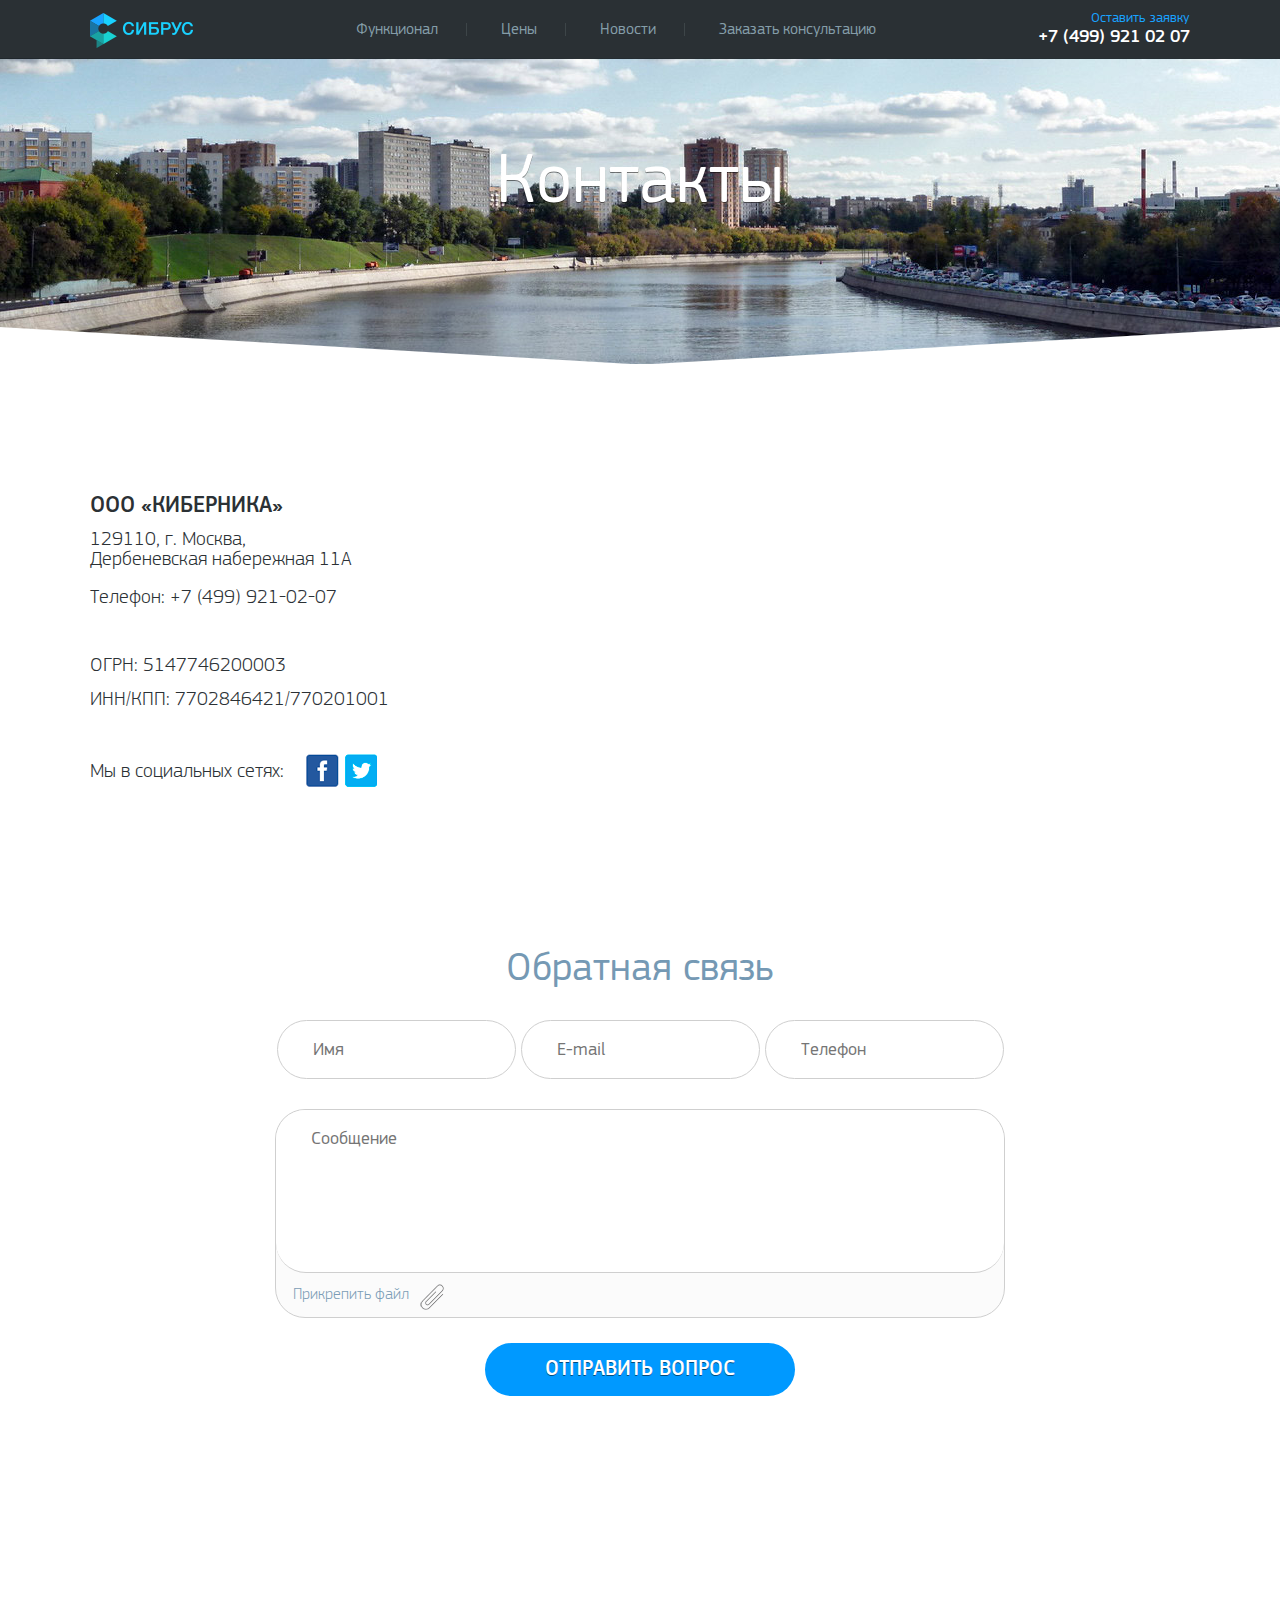
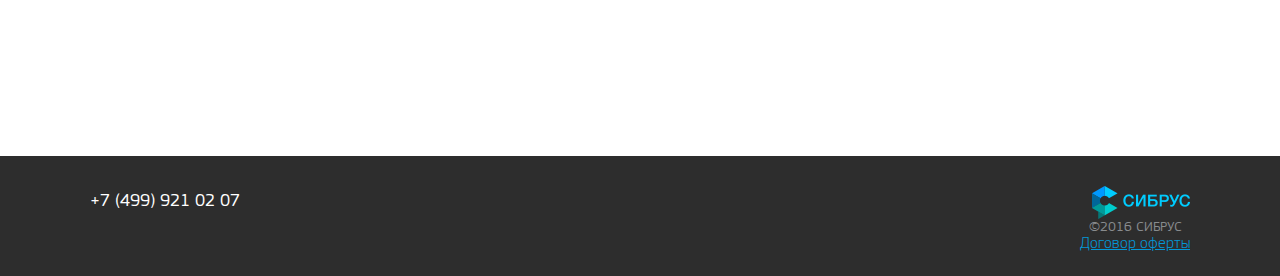
==== commit 16e9a8ff: "fix contacts page" ====
--- a/contacts.html
+++ b/contacts.html
@@ -19,7 +19,7 @@
   <title>Сибрус | Защищенная платформа для корпоративной связи с усиленной безопасностью</title>
 
 </head>
-<body class="functional_body news-body">
+<body class="functional_body news-body contacts-body">
 
 <header class="header">
 	<div class="container container_header">
@@ -67,7 +67,7 @@
         </div>
       </div>
       <div class="contacts__map">
-        <img src="/images/contacts-map.jpg" alt="map">
+        <script type="text/javascript" charset="utf-8" async src="https://api-maps.yandex.ru/services/constructor/1.0/js/?sid=0HaDbfVYnS3ha_3WoJjV6HYjimJ9dYW3&width=560&height=355&lang=ru_UA&sourceType=constructor&scroll=true"></script>
       </div>
     </div>
     <div class="contacts__feedback-form">
@@ -81,9 +81,9 @@
           <input type="text" name="client_name" class="client-name input border" placeholder="Имя" />
           <input type="email" name="client_mail" class="client-mail input border" placeholder="E-mail" />
           <input type="tel" name="client_phone" class="client-phone input border" placeholder="Телефон" />
-          <div>
+          <div class="wrapper-inputs clearfix">
           <textarea name="client_message" class="client-message border small" cols="10" rows="6" placeholder="Сообщение"></textarea>
-            <input type="file">
+              <input type="file">
           </div>
           <input type="hidden" name="pageId" value="[[*id]]" />
 
@@ -100,19 +100,19 @@
   <div class="container container_footer">
 
     <div class="contacts">
-      <div class="contacts__item">129110, г. Москва, пер. Орлово-Давыдовский, д. 1, кв. пом. 3.</div>
 
       <a href="tel:+74999210207" class="contacts__item">+7 (499) 921 02 07</a>
 
-      <a href="mailto:info@cybrus.ru" class="contacts__item">info@cybrus.ru</a>
-
       <a href="#" class="offer-link">Договор оферты</a>
 
       <span class="copyright">&#169;2016 СИБРУС</span>
 
     </div>
-
-    <a href="/" class="logo logo_footer si-jump"></a>
+    <div class="footer-links">
+      <a href="/" class="logo logo_footer si-jump"></a>
+      <span class="copyright">&#169;2016 СИБРУС</span>
+      <a href="#" class="offer-link-desctop">Договор оферты</a>
+    </div>
 
   </div>
 </footer>
--- a/styles/main.css
+++ b/styles/main.css
@@ -1 +1 @@
-@charset "UTF-8";/*! normalize.css v3.0.3 | MIT License | github.com/necolas/normalize.css */img,legend{border:0}legend,td,th{padding:0}.jq-checkbox.disabled,.jq-radio.disabled{opacity:.55}.jq-number__spin,.jq-selectbox li{-webkit-user-select:none;-moz-user-select:none;-ms-user-select:none}.lb-dataContainer:after,.lb-outerContainer:after{clear:both;content:""}.container_all-news,.container_news-item{-webkit-box-orient:vertical;-webkit-box-direction:normal}html{font-family:sans-serif;-ms-text-size-adjust:100%;-webkit-text-size-adjust:100%}body{margin:0}article,aside,details,figcaption,figure,footer,header,hgroup,main,menu,nav,section,summary{display:block}audio,canvas,progress,video{display:inline-block;vertical-align:baseline}audio:not([controls]){display:none;height:0}[hidden],template{display:none}a{background-color:transparent}a:active,a:hover{outline:0}abbr[title]{border-bottom:1px dotted}b,optgroup,strong{font-weight:700}dfn{font-style:italic}h1{font-size:2em;margin:.67em 0}mark{background:#ff0;color:#000}small{font-size:80%}sub,sup{font-size:75%;line-height:0;position:relative;vertical-align:baseline}sup{top:-.5em}.jq-checkbox,.jq-radio{top:-1px;vertical-align:middle}sub{bottom:-.25em}svg:not(:root){overflow:hidden}figure{margin:1em 40px}hr{box-sizing:content-box;height:0}pre{overflow:auto}code,kbd,pre,samp{font-family:monospace,monospace;font-size:1em}button,input,optgroup,select,textarea{color:inherit;font:inherit;margin:0}button{overflow:visible}.jq-file__name,.jq-selectbox__select-text{overflow:hidden;text-overflow:ellipsis;white-space:nowrap}button,select{text-transform:none}button,html input[type=button],input[type=reset],input[type=submit]{-webkit-appearance:button;cursor:pointer}button[disabled],html input[disabled]{cursor:default}button::-moz-focus-inner,input::-moz-focus-inner{border:0;padding:0}input{line-height:normal}input[type=checkbox],input[type=radio]{box-sizing:border-box;padding:0}input[type=number]::-webkit-inner-spin-button,input[type=number]::-webkit-outer-spin-button{height:auto}input[type=search]{-webkit-appearance:textfield;box-sizing:content-box}input[type=search]::-webkit-search-cancel-button,input[type=search]::-webkit-search-decoration{-webkit-appearance:none}fieldset{border:1px solid silver;margin:0 2px;padding:.35em .625em .75em}table{border-collapse:collapse;border-spacing:0}.jq-checkbox{width:16px;height:16px;margin:0 4px 0 0;border:1px solid #C3C3C3;border-radius:3px;background:#F5F5F5;background:-webkit-linear-gradient(#FFF,#E6E6E6);background:linear-gradient(#FFF,#E6E6E6);box-shadow:0 1px 1px rgba(0,0,0,.05),inset -1px -1px #FFF,inset 1px -1px #FFF;cursor:pointer}.jq-checkbox.checked .jq-checkbox__div{width:12px;height:12px;margin:2px 0 0 2px;border-radius:2px;background:#666;box-shadow:inset 0 -3px 6px #AAA}.jq-checkbox.focused{border:1px solid #08C}.jq-radio{box-shadow:0 1px 1px rgba(0,0,0,.05),inset -1px -1px #FFF,inset 1px -1px #FFF}.jq-file{width:270px;border-radius:4px;box-shadow:0 1px 2px rgba(0,0,0,.1)}.jq-file input{height:auto;line-height:1em;cursor:pointer}.jq-file__browse,.jq-file__name{font:14px/32px Arial,sans-serif;color:#333}.jq-file__name{box-sizing:border-box;width:100%;height:34px;padding:0 80px 0 10px;border:1px solid #CCC;border-bottom-color:#B3B3B3;border-radius:4px;background:#FFF;box-shadow:inset 1px 1px #F1F1F1}.jq-file__browse{position:absolute;top:1px;right:1px;padding:0 10px;border-left:1px solid #CCC;border-radius:0 4px 4px 0;background:#F5F5F5;background:-webkit-linear-gradient(#FFF,#E6E6E6);background:linear-gradient(#FFF,#E6E6E6);box-shadow:inset 1px -1px #F1F1F1,inset -1px 0 #F1F1F1,0 1px 2px rgba(0,0,0,.1);text-shadow:1px 1px #FFF}.jq-file:hover .jq-file__browse{background:#E6E6E6;background:-webkit-linear-gradient(#F6F6F6,#E6E6E6);background:linear-gradient(#F6F6F6,#E6E6E6)}.jq-file:active .jq-file__browse{background:#F5F5F5;box-shadow:inset 1px 1px 3px #DDD}.jq-file.focused .jq-file__name{border:1px solid #5794BF}.jq-file.disabled,.jq-file.disabled .jq-file__browse,.jq-file.disabled .jq-file__name{border-color:#CCC;background:#F5F5F5;box-shadow:none;color:#888}.jq-number{position:relative;display:inline-block;vertical-align:middle;padding:0 36px 0 0}.jq-number__field{width:100px;border:1px solid #CCC;border-bottom-color:#B3B3B3;border-radius:4px;box-shadow:inset 1px 1px #F1F1F1,0 1px 2px rgba(0,0,0,.1)}.jq-number__field:hover{border-color:#B3B3B3}.jq-number__field input{box-sizing:border-box;width:100%;padding:8px 9px;border:none;outline:0;background:0 0;font:14px Arial,sans-serif;color:#333;text-align:left;-moz-appearance:textfield}.jq-number__field input::-webkit-inner-spin-button,.jq-number__field input::-webkit-outer-spin-button{margin:0;-webkit-appearance:none}.jq-number__spin{position:absolute;top:0;right:0;width:32px;height:14px;border:1px solid #CCC;border-bottom-color:#B3B3B3;border-radius:4px;background:#F5F5F5;background:-webkit-linear-gradient(#FFF,#E6E6E6);background:linear-gradient(#FFF,#E6E6E6);box-shadow:0 1px 2px rgba(0,0,0,.1);box-shadow:inset 1px -1px #F1F1F1,inset -1px 0 #F1F1F1,0 1px 2px rgba(0,0,0,.1);user-select:none;text-shadow:1px 1px #FFF;cursor:pointer}.jq-number__spin.minus:after,.jq-number__spin:after{border-right:5px solid transparent;border-left:5px solid transparent}.jq-number__spin.minus{top:auto;bottom:0}.jq-number__spin:hover{background:#E6E6E6;background:-webkit-linear-gradient(#F6F6F6,#E6E6E6);background:linear-gradient(#F6F6F6,#E6E6E6)}.jq-number__spin:active{background:#F5F5F5;box-shadow:inset 1px 1px 3px #DDD}.jq-number__spin:after{content:'';position:absolute;top:4px;left:11px;width:0;height:0;border-bottom:5px solid #999}.jq-number__spin.minus:after{top:5px;border-top:5px solid #999;border-bottom:none}.jq-number__spin.minus:hover:after{border-top-color:#000}.jq-number__spin.plus:hover:after{border-bottom-color:#000}.jq-number.focused .jq-number__field{border:1px solid #5794BF}.jq-number.disabled .jq-number__field,.jq-number.disabled .jq-number__spin{border-color:#CCC;background:#F5F5F5;box-shadow:none;color:#888}.jq-number.disabled .jq-number__spin:after{border-bottom-color:#AAA}.jq-number.disabled .jq-number__spin.minus:after{border-top-color:#AAA}.jq-selectbox{vertical-align:middle;cursor:pointer}.jq-selectbox__select{height:32px;padding:0 45px 0 10px;border:1px solid #CCC;border-bottom-color:#B3B3B3;border-radius:4px;background:#F5F5F5;background:-webkit-linear-gradient(#FFF,#E6E6E6);background:linear-gradient(#FFF,#E6E6E6);box-shadow:inset 1px -1px #F1F1F1,inset -1px 0 #F1F1F1,0 1px 2px rgba(0,0,0,.1);font:14px/32px Arial,sans-serif;color:#333;text-shadow:1px 1px #FFF}.jq-selectbox__select:hover{background:#E6E6E6;background:-webkit-linear-gradient(#F6F6F6,#E6E6E6);background:linear-gradient(#F6F6F6,#E6E6E6)}.jq-selectbox__select:active{background:#F5F5F5;box-shadow:inset 1px 1px 3px #DDD}.jq-selectbox.focused .jq-selectbox__select{border:1px solid #5794BF}.jq-selectbox.disabled .jq-selectbox__select{border-color:#CCC;background:#F5F5F5;box-shadow:none;color:#888}.jq-selectbox__select-text{display:block;width:100%}.jq-selectbox .placeholder{color:#888}.jq-selectbox__trigger{position:absolute;top:0;right:0;width:34px;height:100%;border-left:1px solid #CCC}.jq-selectbox__trigger-arrow{position:absolute;top:14px;right:12px;width:0;height:0;border-top:5px solid #999;border-right:5px solid transparent;border-left:5px solid transparent}.jq-selectbox:hover .jq-selectbox__trigger-arrow{border-top-color:#000}.jq-selectbox.disabled .jq-selectbox__trigger-arrow{border-top-color:#AAA}.jq-selectbox__dropdown,.jq-selectbox__search input{border:1px solid #CCC;width:100%;box-sizing:border-box}.jq-selectbox__dropdown{margin:2px 0 0;padding:0;border-radius:4px;background:#FFF;box-shadow:0 2px 10px rgba(0,0,0,.2);font:14px/18px Arial,sans-serif}.jq-selectbox__search{margin:5px}.jq-selectbox__search input{margin:0;padding:5px 27px 6px 8px;border-radius:3px;outline:0;background:url([data-uri]) 100% 50% no-repeat;box-shadow:inset 1px 1px #F1F1F1;color:#333;-webkit-appearance:textfield}.btn_submit,.submit,input[type=search].styler{-webkit-appearance:none}.jq-selectbox__search input::-webkit-search-cancel-button,.jq-selectbox__search input::-webkit-search-decoration{-webkit-appearance:none}.jq-selectbox__not-found{margin:5px;padding:5px 8px 6px;background:#F0F0F0;font-size:13px}.jq-selectbox ul{margin:0;padding:0}.jq-selectbox li{min-height:18px;padding:5px 10px 6px;user-select:none;white-space:nowrap;color:#231F20}.jq-selectbox li.selected{background-color:#A3ABB1;color:#FFF}.jq-selectbox li:hover{background-color:#08C;color:#FFF}.jq-selectbox li.disabled{color:#AAA}.jq-selectbox li.disabled:hover{background:0 0}.jq-selectbox li.optgroup{font-weight:700}.jq-selectbox li.optgroup:hover{background:0 0;color:#231F20;cursor:default}.jq-selectbox li.option{padding-left:25px}.jq-select-multiple{box-sizing:border-box;padding:1px;border:1px solid #CCC;border-bottom-color:#B3B3B3;border-radius:4px;background:#FFF;box-shadow:inset 1px 1px #F1F1F1,0 1px 2px rgba(0,0,0,.1);font:14px/18px Arial,sans-serif;color:#333;cursor:default}.btn,.header__feedback-link,.lb-data .lb-close:hover,.lb-next,.lb-prev,.nav__button,.submit{cursor:pointer}.jq-select-multiple.focused{border:1px solid #5794BF}.jq-select-multiple.disabled{border-color:#CCC;background:#F5F5F5;box-shadow:none;color:#888}.jq-select-multiple ul{margin:0;padding:0}.jq-select-multiple li{padding:3px 9px 4px;list-style:none;-webkit-user-select:none;-moz-user-select:none;-ms-user-select:none;user-select:none;white-space:nowrap}.jq-select-multiple li:first-child{border-radius:3px 3px 0 0}.jq-select-multiple li:last-child{border-radius:0 0 3px 3px}.jq-select-multiple li.selected{background:#08C;color:#FFF}.jq-select-multiple li.disabled{color:#AAA}.jq-select-multiple li.selected.disabled,.jq-select-multiple.disabled li.selected{background:#CCC;color:#FFF}.jq-select-multiple li.optgroup{font-weight:700}.jq-select-multiple li.option{padding-left:25px}input[type=password].styler,input[type=search].styler,input[type=tel].styler,input[type=text].styler,input[type=url].styler,input[type=email].styler,textarea.styler{padding:8px 9px;border:1px solid #CCC;border-bottom-color:#B3B3B3;border-radius:4px;box-shadow:inset 1px 1px #F1F1F1,0 1px 2px rgba(0,0,0,.1);font:14px Arial,sans-serif;color:#333}textarea.styler{overflow:auto}input[type=password].styler:hover,input[type=search].styler:hover,input[type=tel].styler:hover,input[type=text].styler:hover,input[type=url].styler:hover,input[type=email].styler:hover,textarea.styler:hover{border-color:#B3B3B3}input[type=password].styler:focus,input[type=search].styler:focus,input[type=tel].styler:focus,input[type=text].styler:focus,input[type=url].styler:focus,input[type=email].styler:focus,textarea.styler:focus{border-color:#B3B3B3 #CCC #CCC;outline:0;box-shadow:inset 0 1px 2px rgba(0,0,0,.1)}button.styler,input[type=button].styler,input[type=submit].styler,input[type=reset].styler{overflow:visible;padding:8px 11px;border:1px solid #CCC;border-bottom-color:#B3B3B3;border-radius:4px;outline:0;background:#F5F5F5;background:-webkit-linear-gradient(#FFF,#E6E6E6);background:linear-gradient(#FFF,#E6E6E6);box-shadow:inset 1px -1px #F1F1F1,inset -1px 0 #F1F1F1,0 1px 2px rgba(0,0,0,.1);font:14px Arial,sans-serif;color:#333;text-shadow:1px 1px #FFF;cursor:pointer}.greting,.list__item-text,body.lb-disable-scrolling,textarea{overflow:hidden}.lb-loader,.lightbox{text-align:center;line-height:0}button.styler::-moz-focus-inner,input[type=button].styler::-moz-focus-inner,input[type=submit].styler::-moz-focus-inner,input[type=reset].styler::-moz-focus-inner{padding:0;border:0}button.styler:not([disabled]):hover,input[type=button].styler:not([disabled]):hover,input[type=submit].styler:not([disabled]):hover,input[type=reset].styler:hover{background:#E6E6E6;background:-webkit-linear-gradient(#F6F6F6,#E6E6E6);background:linear-gradient(#F6F6F6,#E6E6E6)}button.styler:not([disabled]):active,input[type=button].styler:not([disabled]):active,input[type=submit].styler:not([disabled]):active,input[type=reset].styler:active{background:#F5F5F5;box-shadow:inset 1px 1px 3px #DDD}button.styler[disabled],input[type=button].styler[disabled],input[type=submit].styler[disabled]{border-color:#CCC;background:#F5F5F5;box-shadow:none;color:#888}body:after{content:url(../images/close.png) url(../images/loading.gif) url(../images/prev.png) url(../images/next.png);display:none}.lightboxOverlay{position:absolute;top:0;left:0;z-index:9999;background-color:#000;filter:alpha(Opacity=80);opacity:.8;display:none}.lightbox{position:absolute;left:0;width:100%;z-index:10000;font-weight:400}.lightbox .lb-image{display:block;height:auto;max-width:inherit;border-radius:3px}.lightbox a img{border:none}.lb-outerContainer{position:relative;background-color:#fff;width:250px;height:250px;margin:0 auto;border-radius:4px}.lb-loader,.lb-nav{position:absolute;left:0}.lb-outerContainer:after{display:table}.lb-container{padding:4px}.lb-loader{top:43%;height:25%;width:100%}.lb-cancel{display:block;width:32px;height:32px;margin:0 auto;background:url(../images/loading.gif) no-repeat}.lb-nav{top:0;height:100%;width:100%;z-index:10}.lb-container>.nav{left:0}.lb-nav a{outline:0;background-image:url([data-uri])}.lb-next,.lb-prev{height:100%;display:block}.lb-nav a.lb-prev{width:34%;left:0;float:left;background:url(../images/prev.png) left 48% no-repeat;filter:alpha(Opacity=0);opacity:0;-webkit-transition:opacity .6s;transition:opacity .6s}.lb-nav a.lb-prev:hover{filter:alpha(Opacity=100);opacity:1}.lb-nav a.lb-next{width:64%;right:0;float:right;background:url(../images/next.png) right 48% no-repeat;filter:alpha(Opacity=0);opacity:0;-webkit-transition:opacity .6s;transition:opacity .6s}.lb-nav a.lb-next:hover{filter:alpha(Opacity=100);opacity:1}.lb-dataContainer{margin:0 auto;padding-top:5px;width:100%;border-bottom-left-radius:4px;border-bottom-right-radius:4px}.lb-dataContainer:after{display:table}.lb-data{padding:0 4px;color:#ccc}.lb-data .lb-details{width:85%;float:left;text-align:left;line-height:1.1em}.lb-data .lb-caption{font-size:13px;font-weight:700;line-height:1em}.lb-data .lb-number{display:block;clear:left;padding-bottom:1em;font-size:12px;color:#999}.lb-data .lb-close{display:block;float:right;width:30px;height:30px;background:url(../images/close.png) top right no-repeat;text-align:right;outline:0;filter:alpha(Opacity=70);opacity:.7;-webkit-transition:opacity .2s;transition:opacity .2s}.contacts__wrapper,.container{display:-webkit-box;display:-ms-flexbox}.about,.about__title,.btn_order,.contacts__feedback-form form,.control__header,.more-capab__title,.text-ac{text-align:center}.lb-data .lb-close:hover{filter:alpha(Opacity=100);opacity:1}.about,.btn_consult{filter:progid:DXImageTransform.Microsoft.gradient(startColorstr='#0099ff', endColorstr='#00cccc', GradientType=1)}@font-face{font-family:Square;src:url(../fonts/pfsquaresanspro-regular-webfont.eot);src:url(../fonts/pfsquaresanspro-regular-webfont.eot?#iefix) format("embedded-opentype"),url(../fonts/pfsquaresanspro-regular-webfont.woff2) format("woff2"),url(../fonts/pfsquaresanspro-regular-webfont.woff) format("woff"),url(../fonts/pfsquaresanspro-regular-webfont.ttf) format("truetype"),url(../fonts/pfsquaresanspro-regular-webfont.svg#pf_square_sans_proregular) format("svg");font-weight:400;font-style:normal}@font-face{font-family:Square;src:url(../fonts/pfsquaresanspro-italic-webfont.eot);src:url(../fonts/pfsquaresanspro-italic-webfont.eot?#iefix) format("embedded-opentype"),url(../fonts/pfsquaresanspro-italic-webfont.woff2) format("woff2"),url(../fonts/pfsquaresanspro-italic-webfont.woff) format("woff"),url(../fonts/pfsquaresanspro-italic-webfont.ttf) format("truetype"),url(../fonts/pfsquaresanspro-italic-webfont.svg#pf_square_sans_proitalic) format("svg");font-weight:400;font-style:italic}@font-face{font-family:Square;src:url(../fonts/pfsquaresanspro-thin-webfont.eot);src:url(../fonts/pfsquaresanspro-thin-webfont.eot?#iefix) format("embedded-opentype"),url(../fonts/pfsquaresanspro-thin-webfont.woff2) format("woff2"),url(../fonts/pfsquaresanspro-thin-webfont.woff) format("woff"),url(../fonts/pfsquaresanspro-thin-webfont.ttf) format("truetype"),url(../fonts/pfsquaresanspro-thin-webfont.svg#pf_square_sans_prothin) format("svg");font-weight:100;font-style:normal}@font-face{font-family:Square;src:url(../fonts/pfsquaresanspro-thinitalic-webfont.eot);src:url(../fonts/pfsquaresanspro-thinitalic-webfont.eot?#iefix) format("embedded-opentype"),url(../fonts/pfsquaresanspro-thinitalic-webfont.woff2) format("woff2"),url(../fonts/pfsquaresanspro-thinitalic-webfont.woff) format("woff"),url(../fonts/pfsquaresanspro-thinitalic-webfont.ttf) format("truetype"),url(../fonts/pfsquaresanspro-thinitalic-webfont.svg#pf_square_sans_prothin_italic) format("svg");font-weight:100;font-style:italic}@font-face{font-family:Square;src:url(../fonts/pfsquaresanspro-light-webfont.eot);src:url(../fonts/pfsquaresanspro-light-webfont.eot?#iefix) format("embedded-opentype"),url(../fonts/pfsquaresanspro-light-webfont.woff2) format("woff2"),url(../fonts/pfsquaresanspro-light-webfont.woff) format("woff"),url(../fonts/pfsquaresanspro-light-webfont.ttf) format("truetype"),url(../fonts/pfsquaresanspro-light-webfont.svg#pf_square_sans_prolight) format("svg");font-weight:300;font-style:normal}@font-face{font-family:Square;src:url(../fonts/pfsquaresanspro-lightitalic-webfont.eot);src:url(../fonts/pfsquaresanspro-lightitalic-webfont.eot?#iefix) format("embedded-opentype"),url(../fonts/pfsquaresanspro-lightitalic-webfont.woff2) format("woff2"),url(../fonts/pfsquaresanspro-lightitalic-webfont.woff) format("woff"),url(../fonts/pfsquaresanspro-lightitalic-webfont.ttf) format("truetype"),url(../fonts/pfsquaresanspro-lightitalic-webfont.svg#pf_square_sans_proLtIt) format("svg");font-weight:300;font-style:italic}@font-face{font-family:Square;src:url(../fonts/pfsquaresanspro-medium-webfont.eot);src:url(../fonts/pfsquaresanspro-medium-webfont.eot?#iefix) format("embedded-opentype"),url(../fonts/pfsquaresanspro-medium-webfont.woff2) format("woff2"),url(../fonts/pfsquaresanspro-medium-webfont.woff) format("woff"),url(../fonts/pfsquaresanspro-medium-webfont.ttf) format("truetype"),url(../fonts/pfsquaresanspro-medium-webfont.svg#pf_square_sans_promedium) format("svg");font-weight:500;font-style:normal}@font-face{font-family:Square;src:url(../fonts/pfsquaresanspro-meditalic-webfont.eot);src:url(../fonts/pfsquaresanspro-meditalic-webfont.eot?#iefix) format("embedded-opentype"),url(../fonts/pfsquaresanspro-meditalic-webfont.woff2) format("woff2"),url(../fonts/pfsquaresanspro-meditalic-webfont.woff) format("woff"),url(../fonts/pfsquaresanspro-meditalic-webfont.ttf) format("truetype"),url(../fonts/pfsquaresanspro-meditalic-webfont.svg#pf_square_sans_proMdIt) format("svg");font-weight:500;font-style:italic}@font-face{font-family:Square;src:url(../fonts/pfsquaresanspro-bold-webfont.eot);src:url(../fonts/pfsquaresanspro-bold-webfont.eot?#iefix) format("embedded-opentype"),url(../fonts/pfsquaresanspro-bold-webfont.woff2) format("woff2"),url(../fonts/pfsquaresanspro-bold-webfont.woff) format("woff"),url(../fonts/pfsquaresanspro-bold-webfont.ttf) format("truetype"),url(../fonts/pfsquaresanspro-bold-webfont.svg#pf_square_sans_probold) format("svg");font-weight:700;font-style:normal}@font-face{font-family:Square;src:url(../fonts/pfsquaresanspro-bolditalic-webfont.eot);src:url(../fonts/pfsquaresanspro-bolditalic-webfont.eot?#iefix) format("embedded-opentype"),url(../fonts/pfsquaresanspro-bolditalic-webfont.woff2) format("woff2"),url(../fonts/pfsquaresanspro-bolditalic-webfont.woff) format("woff"),url(../fonts/pfsquaresanspro-bolditalic-webfont.ttf) format("truetype"),url(../fonts/pfsquaresanspro-bolditalic-webfont.svg#pf_square_sans_probold_italic) format("svg");font-weight:700;font-style:italic}@font-face{font-family:Square;src:url(../fonts/pfsquaresanspro-xblack-webfont.eot);src:url(../fonts/pfsquaresanspro-xblack-webfont.eot?#iefix) format("embedded-opentype"),url(../fonts/pfsquaresanspro-xblack-webfont.woff2) format("woff2"),url(../fonts/pfsquaresanspro-xblack-webfont.woff) format("woff"),url(../fonts/pfsquaresanspro-xblack-webfont.ttf) format("truetype"),url(../fonts/pfsquaresanspro-xblack-webfont.svg#pf_square_sans_proextra_black) format("svg");font-weight:900;font-style:normal}@font-face{font-family:Square;src:url(../fonts/pfsquaresanspro-xblackital-webfont.eot);src:url(../fonts/pfsquaresanspro-xblackital-webfont.eot?#iefix) format("embedded-opentype"),url(../fonts/pfsquaresanspro-xblackital-webfont.woff2) format("woff2"),url(../fonts/pfsquaresanspro-xblackital-webfont.woff) format("woff"),url(../fonts/pfsquaresanspro-xblackital-webfont.ttf) format("truetype"),url(../fonts/pfsquaresanspro-xblackital-webfont.svg#pf_square_sans_proXBlkIt) format("svg");font-weight:900;font-style:italic}@font-face{font-family:rouble;src:url(../fonts/rouble.ttf)}body{padding:0;font:18px/30px Square;color:#888b8d;background:#fff;min-width:320px}.container{width:1100px;min-width:320px;max-width:1100px;margin:0 auto;display:flex}.no-flexbox .dib{display:inline-block}.no-flexbox .left{float:left}.no-flexbox .right{float:right}.clearfix:after{content:" ";display:table;clear:both}.contacts__item:before,.si-close:before{content:''}.db{display:block!important}a{text-decoration:none;-webkit-transition:all .2s ease-out 0s;transition:all .2s ease-out 0s}.platform__item.hidden{opacity:0;-webkit-transform:scale(.3);transform:scale(.3)}.about{color:#fff;padding:90px 0 160px;background:#09f;background:-webkit-linear-gradient(left,#09f 0,#0cc 100%);background:linear-gradient(to right,#09f 0,#0cc 100%)}.container_about{display:block}.about__title{font:300 60px/60px Square;margin:0 0 90px}.about_text{letter-spacing:1px;margin:90px 0 0}.simple-link{color:#fff;border-bottom:1px dotted}.simple-link:hover{color:#000}.about__new-link{color:#fff;font:24px/30px Square;border-bottom:1px solid}.container_all-news{-ms-flex-direction:column;flex-direction:column;width:54.25%}.all-news__wrapper{padding:60px 0 93px}.all-news__item{border-bottom:1px solid #ededed;padding-bottom:30px;margin-top:30px}.all-news__info{width:78%;float:left}.all-news__info .all-news__title a{font:300 30px/30px Square;color:#09f;text-decoration:none}.all-news__info .all-news__text{font:300 18px/24px Square;color:#525252}.all-news__info .all-news__date{margin-top:15px;font:300 18px/24px Square;color:#888b8d}.all-news__img{width:185px;height:185px;float:right}.all-news__pagination{margin:0 auto 100px}@media screen and (max-width:1600px){.container_all-news{width:60%}}@media screen and (max-width:1440px){.container_all-news{width:70%}}@media screen and (max-width:1280px){.container_all-news{width:80%!important}}@media screen and (max-width:1100px){.container_all-news{width:90%!important}}@media screen and (max-width:1024px){.all-news__info{width:70%}.all-news__info .all-news__title a{font:300 25px/30px Square}.all-news__info .all-news__date,.all-news__info .all-news__text{font:300 16px/22px Square}.all-news__info .all-news__date{margin-top:10px}}@media screen and (max-width:768px){.all-news__info{width:60%}.all-news__info .all-news__text{max-height:87px;overflow:hidden}}@media screen and (max-width:635px){.all-news__info{width:100%}.all-news__info .all-news__text{max-height:87px;overflow:hidden}.all-news__img{display:none}}@media screen and (max-width:565px){.top-img-all-news__title{font:400 44px/44px Square!important;padding:125px 0 80px!important}.all-news__wrapper{padding:60px 0 40px}}@media screen and (max-width:480px){.top-img__all-news{background:url(/images/shutterstock_all-news.png) center -106px no-repeat fixed!important;height:200px!important}.top-img-all-news__title{font:300 35px/42px Square!important;padding:100px 0 50px!important}.all-news__wrapper{padding:20px 0 50px}.all-news__info .all-news__title a{font:300 22px/24px Square}.all-news__info .all-news__date,.all-news__info .all-news__text{font:300 14px/18px Square}}@-webkit-keyframes shake{0%,100%{-webkit-transform:translate3d(0,0,0);transform:translate3d(0,0,0)}10%,30%,50%,70%,90%{-webkit-transform:translate3d(-10px,0,0);transform:translate3d(-10px,0,0)}20%,40%,60%,80%{-webkit-transform:translate3d(10px,0,0);transform:translate3d(10px,0,0)}}@keyframes shake{0%,100%{-webkit-transform:translate3d(0,0,0);transform:translate3d(0,0,0)}10%,30%,50%,70%,90%{-webkit-transform:translate3d(-10px,0,0);transform:translate3d(-10px,0,0)}20%,40%,60%,80%{-webkit-transform:translate3d(10px,0,0);transform:translate3d(10px,0,0)}}@-webkit-keyframes buzz-out{10%,30%{-webkit-transform:translateX(3px) rotate(2deg);transform:translateX(3px) rotate(2deg)}20%,40%{-webkit-transform:translateX(-3px) rotate(-2deg);transform:translateX(-3px) rotate(-2deg)}50%,70%{-webkit-transform:translateX(2px) rotate(1deg);transform:translateX(2px) rotate(1deg)}60%,80%{-webkit-transform:translateX(-2px) rotate(-1deg);transform:translateX(-2px) rotate(-1deg)}90%{-webkit-transform:translateX(1px) rotate(0);transform:translateX(1px) rotate(0)}100%{-webkit-transform:translateX(-1px) rotate(0);transform:translateX(-1px) rotate(0)}}@keyframes buzz-out{10%,30%{-webkit-transform:translateX(3px) rotate(2deg);transform:translateX(3px) rotate(2deg)}20%,40%{-webkit-transform:translateX(-3px) rotate(-2deg);transform:translateX(-3px) rotate(-2deg)}50%,70%{-webkit-transform:translateX(2px) rotate(1deg);transform:translateX(2px) rotate(1deg)}60%,80%{-webkit-transform:translateX(-2px) rotate(-1deg);transform:translateX(-2px) rotate(-1deg)}90%{-webkit-transform:translateX(1px) rotate(0);transform:translateX(1px) rotate(0)}100%{-webkit-transform:translateX(-1px) rotate(0);transform:translateX(-1px) rotate(0)}}@-webkit-keyframes si-rotate{from{-webkit-transform:rotate(0);transform:rotate(0)}to{-webkit-transform:rotate(360deg);transform:rotate(360deg)}}@keyframes si-rotate{from{-webkit-transform:rotate(0);transform:rotate(0)}to{-webkit-transform:rotate(360deg);transform:rotate(360deg)}}.si-rotate{-webkit-animation:si-rotate infinite linear 1.8s;animation:si-rotate infinite linear 1.8s}.si-error{-webkit-animation:shake 1 linear .8s;animation:shake 1 linear .8s}.buzz-out{-webkit-animation:buzz-out 1 linear 1s;animation:buzz-out 1 linear 1s}.btn{font:500 21px/24px Square;color:#fff;border:none;text-shadow:0 1px 0 rgba(0,0,0,.5);z-index:2;border-radius:100px;-webkit-transition:all .2s ease-out 0s;transition:all .2s ease-out 0s}.btn:hover{background:#3bb1ff;box-shadow:none;-webkit-animation:si-button-pulse .8s 0s ease-out 1;animation:si-button-pulse .8s 0s ease-out 1}.btn_consult{width:255px;position:relative;background-image:-webkit-linear-gradient(left,#09f 0,#0cc 100%);background-image:linear-gradient(to right,#09f 0,#0cc 100%);padding:40px 65px;margin:90px auto}.btn_submit{display:block;position:relative;padding:35px 90px;margin:10px auto;background:#09f}.more-capab__img,.more-capab__info,.more-capab__item{display:inline-block}.btn_order,.btn_white{background-color:#fff}.btn_white{color:#09f;text-shadow:none;border:2px solid #fff}.btn_order{width:230px;height:50px;line-height:50px;margin:0 auto}.btn_order-solution{width:306px;height:50px;line-height:50px;margin:67px auto 0;border:2px solid #fff}.btn_white:hover{background:#09F;color:#fff;text-shadow:none}.btn__calc-cost{margin:60px auto 0;border-radius:25px;border:2px solid #09f;background-color:#fff;width:216px;height:46px;color:#09f;font:500 18px/46px Square;line-height:46px;text-shadow:none}.btn__calc-cost:hover{background:#09f;color:#fff;-webkit-animation:none;animation:none}@-webkit-keyframes si-button-pulse{from{box-shadow:0 0 8px 6px #0cf,0 0 12px 14px #0cf}to{box-shadow:0 0 18px 6px rgba(255,48,26,0),0 0 4px 71px rgba(255,48,26,0)}}@keyframes si-button-pulse{from{box-shadow:0 0 8px 6px #0cf,0 0 12px 14px #0cf}to{box-shadow:0 0 18px 6px rgba(255,48,26,0),0 0 4px 71px rgba(255,48,26,0)}}.pulse-button:hover{box-shadow:none;-webkit-animation:si-button-pulse .8s 0s ease-out 1;animation:si-button-pulse .8s 0s ease-out 1}.choice-plan{color:#525252;margin-top:91px;padding-bottom:102px}.container_choice-plan{-webkit-box-pack:center;-ms-flex-pack:center;justify-content:center}.choice-plan__bold{font:500 18px/18px Square}.choice-plan__item{box-sizing:border-box;width:321px;min-width:321px;text-align:center;background:#fff;border:1px solid #d4dde8;padding:60px 21px 50px}.ques img,.uns img{min-width:17px!important}.choice-plan__item:not(:last-child){margin-right:40px}.choice-plan__title{text-transform:uppercase;font:500 40px/32px Square}.choice-plan__img{margin:39px auto -2px;position:relative}.choice-plan__item:last-child .choice-plan__img{margin:44px auto -2px}.choice-plan__users-multp{color:#525252;font:500 18px/18px Square;padding-top:29px;margin:0 0 30px;border-top:2px solid #525252}.choice-plan__capab{list-style-type:none;padding:0;margin:0 0 53px}.choice-plan__capab-item{border-top:1px solid #f4f4f4;border-bottom:1px solid #f4f4f4;padding:27px 0;margin:-1px 0 0;font:400 18px/18px Square}.choice-plan__capab-item_none{padding:35px 0;font:800 20px/20px Square}.more-capab{margin:39px auto 0;padding:66px 0 86px;width:1041px;background:#fff;border:1px solid #d4dde8}.more-capab__title{margin:0 0 48px;color:#545454;font:500 20px/20px Square}.more-capab__item:nth-child(even){margin-left:51px}.more-capab__item:nth-child(3){margin-left:106px}.more-capab__item:nth-child(5){margin:19px 0 0 76px}.more-capab__img{vertical-align:top;margin:7px 27px 0 0}.contacts__wrapper .contacts__info p,.more-capab__info-title{margin:0}.more-capab__info-text{display:block;font:400 18px/24px Square}.on_mobile{display:none}.mob_xl{display:block}.rouble{font-family:rouble}.container_contacts{display:block;width:63%;padding:129px 0 350px}.contacts__wrapper{display:flex;-webkit-box-pack:justify;-ms-flex-pack:justify;justify-content:space-between}.contacts__wrapper .contacts__info{color:#2b3135;font:300 20px/20px Square}.contacts__wrapper .contacts__info p:nth-child(2){margin-top:12px}.contacts__wrapper .contacts__info p:nth-child(3){margin-top:18px}.contacts__wrapper .contacts__info p:nth-child(4){margin-top:48px}.contacts__wrapper .contacts__info p:nth-child(5){margin-top:14px}.contacts__wrapper .contacts__info .contacts__social{margin-top:45px;display:-webkit-box;display:-ms-flexbox;display:flex;-webkit-box-align:center;-ms-flex-align:center;align-items:center}.contacts__wrapper .contacts__info .contacts__info-name{font:500 23px/23px Square}.contacts__wrapper .contacts__info .contacts__fb,.contacts__wrapper .contacts__info .contacts__tw{display:inline-block;width:33px;height:33px;background:url(/images/social-contacts.png) no-repeat;margin-left:22px}.contacts__wrapper .contacts__info .contacts__tw{background-position:-35px 0;margin-left:5px}.contacts__feedback-form{margin:160px 0 0}.contacts__feedback-form .contacts-form-title{font:400 40px/40px Square;color:#7599b4;margin-bottom:18px}.contacts__feedback-form .submit_contacts{padding:24px 60px;line-height:5px}@media screen and (max-width:1440px){.container_contacts{width:70%}}@media screen and (max-width:1024px){.container_contacts{padding:100px 0 50px}}@media screen and (max-width:980px){.all-news__info .all-news__text{max-height:87px;overflow:hidden}.container_contacts{padding:50px 0}.contacts__wrapper{-webkit-box-orient:vertical;-webkit-box-direction:normal;-ms-flex-direction:column;flex-direction:column;-webkit-box-pack:center;-ms-flex-pack:center;justify-content:center;-webkit-box-align:center;-ms-flex-align:center;align-items:center}.contacts__wrapper .contacts__info{margin-bottom:20px;text-align:center}.contacts__feedback-form{margin:60px 0 0}}@media screen and (max-width:635px){.container_contacts{padding:50px 0}.contacts__wrapper .contacts__map{display:none}.contacts__wrapper .contacts__info .contacts__social,.contacts__wrapper .contacts__info .contacts__social span{display:block}.contacts__wrapper .contacts__info .contacts__social .contacts__fb,.contacts__wrapper .contacts__info .contacts__social .contacts__tw{margin-left:0;margin-top:10px}.contacts__feedback-form{margin:40px 0 0}}@media screen and (max-width:480px){.container_contacts{padding:20px 0}.contacts__wrapper .contacts__info{font:16px/20px Square}.contacts__wrapper .contacts__info .contacts__info-name{font:500 19px/23px Square}.contacts__wrapper .contacts__info .contacts__social,.contacts__wrapper .contacts__info p:nth-child(4){margin-top:20px}.contacts__feedback-form{margin:20px 0 0}.contacts__feedback-form .contacts-form-title{font:400 30px/34px Square}.contacts__feedback-form .submit_contacts{padding:15px!important}}.control .control__item:nth-child(1) .flashy_control{padding:66px 0 78px}.control .control__item:nth-child(1) .flashy__title{margin-bottom:22px}.control .control__item:nth-child(1) .flashy__img{margin:66px 0 0 10px}.control .control__item:nth-child(2) .flashy_control{padding:56px 0 61px}.control .control__item:nth-child(2) .flashy__title{margin-bottom:19px}.control .control__item:nth-child(2) .flashy__img{margin:73px 28px 0 0}.control .control__item:nth-child(3) .flashy_control{padding:60px 0 55px}.control .control__item:nth-child(3) .flashy__text .flashy__info{font:18px/23px Square}.control .control__item:nth-child(3) .flashy__text .flashy__title:first-child{margin-bottom:23px}.control .control__item:nth-child(3) .flashy__text .flashy__title_second{margin:20px 0 29px}.control .control__item:nth-child(3) .flashy__img{margin:77px 0 0 18px}.control_mobile{display:none}.container_control{display:block;width:65%;padding:91px 0 90px}.control__title{color:#232c3b;font:300 60px/60px Square;margin-bottom:25px}.control__text{color:#888b8d;font:400 24px/32px Square}.control__text_bold{margin-top:9px;color:#525252}.flashy_control .flashy__info ul{padding-left:17px}.flashy_control .flashy__text .functional__link{margin-top:50px}#default{margin-top:59px;padding:2em 0}#default .default{margin:2em 0 0}#default .default p.indent{text-indent:2em}#default .default p.j{text-align:justify}#default .default ul{margin-left:3em;margin-bottom:2em}#default .default ul li{list-style:disc}#default .default h2{margin:10px 0 35px;font:500 36px/36px Square;color:#09f}#default .default a.link{color:#09f;border-bottom:1px solid}#default .default a.link.link:hover{color:#000}#default .default .gallery{width:100%;text-align:center}#default .default .gallery img{display:inline-block;width:18%;margin:10px .95%}@media screen and (max-width:767px){#default{padding:1em 0}}@media screen and (max-width:479px){#default{padding:1em 0}#default .default{margin:1em 0 0}#default .default h2{font:500 24px/32px Square}}.flashy{padding:100px 0}.container_flashy{display:block}.flashy_gray-to-white{background:-webkit-linear-gradient(left,#f4f4f4 50%,#fff 50%);background:linear-gradient(to right,#f4f4f4 50%,#fff 50%)}.flashy_gray-to-white .flashy__text{float:right}.flashy_gray-to-white .flashy__img,.flashy_white-to-gray .flashy__text{float:left}.flashy_white-to-gray{background:-webkit-linear-gradient(right,#f4f4f4 50%,#fff 50%);background:linear-gradient(to left,#f4f4f4 50%,#fff 50%)}.flashy_white-to-gray .flashy__img{float:right}.flashy__text{width:40%}.flashy__title{margin:0;color:#09f;font:300 30px/36px Square}.flashy__img{width:initial}.footer_grey{background-color:#2d2d2d}.footer_grey .contacts .contacts__item{color:#fff;margin-bottom:0}.footer_grey .contacts .contacts__item:nth-child(3){color:#0397d7;text-decoration:underline}.footer_grey .offer-link{display:none;color:#0d7cac;font:16px/28px Square;text-align:center;text-decoration:underline;-webkit-transition:all ease .25s;transition:all ease .25s}.greting-next,.next-mouse{-webkit-transition:all .2s ease-out 0s}.footer_grey .offer-link:hover{text-decoration:none}.footer_grey .copyright{display:none;text-align:center;font:14px/16px Square}.container_footer{display:block;padding:45px 0}.contacts,.contacts.right .logo{display:inline-block}.contacts.right{float:right;text-align:right}.contacts.right .copyright{display:block;font:12px/1 Square}.contacts__item{display:block;font:18px/30px Square;color:#242d3c;margin:0 0 7px}.contacts__item:before{display:inline-block;vertical-align:top;position:relative;background:url(../images/icons.png) no-repeat}.contacts__item.address:before{height:19px;width:19px;margin:3px 10px 0 0;background-position:-247px -85px}.contacts__item.phone:before{height:19px;width:16px;background-position:-268px -85px;margin:3px 10px 0 2px}.contacts__item.email:before{height:19px;width:18px;background-position:-286px -85px;margin:5px 10px 0 0}.free-test{background:-webkit-linear-gradient(0deg,#09f 0,#0cc 100%);background:linear-gradient(90deg,#09f 0,#0cc 100%);text-align:center;padding:38px 0 60px;color:#fff}.free-test_solution{padding:38px 0 70px}.free-test__title{font:400 40px/40px Square;text-align:center}.free-test__title .br{display:block!important}.free-test__title_solution{margin:26px 0 37px;font:400 40px/46px Square}.free-test__subtitle{font:400 24px/20px Square}.container_functional-info{display:block;padding:60px 0 59px;text-align:center}.communication-img{background:url(../images/functional.png);width:288px;height:106px;margin:0 auto}.functional-info__title{color:#232c3b;font:300 60px/60px Square;margin:27px 0}.functional-info__text{color:#888b8d;font:400 24px/31px Square;text-align:center}.functional-info__text span{color:#525252}.functional__association{margin-top:45px;color:#09f;font:500 24px/32px Square;text-align:center}.functional__items{margin:63px 0 0}.functional__items_second{margin:0 0 79px}.functional__item{margin:10px 30px;color:#232c3b;font:500 16px/16px Square;text-align:center;float:left}.functional-info__text .br_on{display:block}.functional__icon{display:block;margin:0 auto}.icon-02{background:url(../images/functional.png) -132px -106px;width:44px;height:40px;margin-bottom:12px}.icon-03{background:url(../images/functional.png) 0 -106px;width:44px;height:44px;margin-bottom:10px}.icon-04{background:url(../images/functional.png) -220px -106px;width:44px;height:38px;margin:7px auto 9px}.icon-05{background:url(../images/functional.png) 0 -150px;width:41px;height:41px;margin-bottom:11px}.icon-06{background:url(../images/functional.png) -41px -150px;width:44px;height:28px;margin:12px auto}.icon-07,.icon-08{height:44px;margin-bottom:8px;width:44px}.icon-07{background:url(../images/functional.png) -44px -106px}.icon-08{background:url(../images/functional.png) -88px -106px}.icon-09{background:url(../images/functional.png) -176px -106px;width:44px;height:40px;margin-bottom:11px}.functional__more{color:#09f;font:24px/30px Square;border-bottom:1px dotted}.functional__more:hover{color:#000}.link-icon{display:inline-block;width:21px;background:url(../images/link-icon.png) right no-repeat;height:21px;margin:0 0 0 10px;vertical-align:-5px}.functional__item:nth-child(1){margin:0 0 0 34px}.functional__item:nth-child(2){margin:0 0 0 157px}.functional__item:nth-child(3){margin:0 0 0 154px}.functional__item:nth-child(4){margin:0 0 0 144px}.functional__items_second .functional__item:nth-child(1){margin:45px 0 0 118px}.functional__items_second .functional__item:nth-child(2){margin:48px 0 0 83px}.functional__items_second .functional__item:nth-child(3){margin:47px 0 0 85px}.functional__items_second .functional__item:nth-child(4){margin:50px 0 0 57px}.greting{background:url(../images/header-bg.jpg) center top no-repeat fixed;height:1000px}.container_greting{display:block;position:relative;text-align:center;padding:178px 0 0}.greting__logo_shadow{width:572px;height:738px;background:url(../images/header-logo.png) no-repeat;position:absolute;top:172px;left:50%;margin-left:-286px;z-index:1}.greting__logo_big,.greting__subtitle,.greting__title{z-index:2;position:relative}.greting__logo_big{display:block;left:-1px;margin:0 auto 10px;width:97px;height:137px;background:url(../images/logo.png) no-repeat}.greting__title{font:500 72px/72px Square;padding:50px 0 0;margin:0;color:#fff}.greting__subtitle{display:block;color:#d4d4d4;font:24px/36px Square;margin:10px 0}.greting-next,.next-mouse,.next-mouse-dot{z-index:10;display:block}.greting-next{width:110px;margin:95px auto 0;color:#fff;font:12px/16px Square;letter-spacing:1px;transition:all .2s ease-out 0s}.greting-next:hover{color:#09f}.next-mouse{width:16px;height:31px;border:2px solid #fff;border-radius:30px;margin:0 auto 20px;position:relative;transition:all .2s ease-out 0s}.input,.next-mouse-dot,textarea{-webkit-transition:all .2s ease-out 0s}.greting-next:hover .next-mouse{border:2px solid #09f}.next-mouse-dot{width:2px;height:6px;background:#fff;border:1px solid rgba(255,255,255,.3);border-radius:30px;position:absolute;left:50%;margin-left:-2px;top:4px;transition:all .2s ease-out 0s;-webkit-animation:mousewheel infinite linear 1s;animation:mousewheel infinite linear 1s}.greting-next:hover .next-mouse-dot{background:#09f}@-webkit-keyframes mousewheel{from,to{-webkit-transform:translate(0,0);opacity:1}85%{-webkit-transform:translate(0,5px);opacity:0}95%{-webkit-transform:translate(0,0);opacity:0}}@keyframes mousewheel{from,to{-webkit-transform:translate(0,0);transform:translate(0,0);opacity:1}85%{-webkit-transform:translate(0,5px);transform:translate(0,5px);opacity:0}95%{-webkit-transform:translate(0,0);opacity:0}}.header{position:fixed;top:0;left:0;width:100%;opacity:.9;background:#131a1f;z-index:99}.container_header{height:59px;-webkit-box-pack:justify;-ms-flex-pack:justify;justify-content:space-between;-webkit-box-align:center;-ms-flex-align:center;align-items:center}.no-flexbox .logo_header{display:inline-block}.logo_header{margin-top:12px}.header__phone{color:#09f;font:14px/14px Square;text-align:right}.how__item,.how__text,.how__title{text-align:center}.header__phone-link{color:#fff;font:500 18px/24px Square}.nav__button{display:none;border:1px solid #fff;color:#fff;border-radius:12px;padding:0 15px;-webkit-transition:all .2s ease 0s;transition:all .2s ease 0s;font:18px/24px Square}.nav__button:hover{border:1px solid #09f;color:#09f}.container_how{display:block;padding:40px 0}.how__title{font:300 60px/60px Square;color:#242d3c}.how__items{display:block;display:-webkit-box;display:-ms-flexbox;display:flex;-webkit-box-pack:justify;-ms-flex-pack:justify;justify-content:space-between}.how__info,.no-flexbox .how__item{display:inline-block;vertical-align:top}.how__subtitle{padding:70px 0 35px;font:300 30px/36px Square;color:#242d3c;margin:0}.how__info{width:305px}.input,textarea{outline:0;position:relative;width:354px;color:#000;font:18px Square;padding:18px 35px;margin:15px 0;border:1px solid #fff;border-radius:30px;box-sizing:border-box;transition:all .2s ease-out 0s}.input:focus,textarea:focus{box-shadow:0 0 10px #fff}.input.si-error,textarea.si-error{color:#cb0707;border-color:#cb0707!important}.input.si-error::-webkit-input-placeholder,textarea.si-error::-webkit-input-placeholder{color:#cb0707!important}.input.si-error::-moz-placeholder,textarea.si-error::-moz-placeholder{color:#cb0707!important}.input.si-error:-moz-placeholder,textarea.si-error:-moz-placeholder{color:#cb0707!important}.input.si-error:-ms-input-placeholder,textarea.si-error:-ms-input-placeholder{color:#cb0707!important}input[type=radio].si-error label{color:#cb0707}textarea{resize:none;width:100%}.input.border,textarea.border{border-color:#cfcfcf}textarea.small{width:730px}input,textarea{outline:0}.submit{border:0;position:relative;color:#fff;text-shadow:0 1px 0 rgba(0,0,0,.5);padding:35px 90px;font:500 21px/24px Square;margin:10px 0;background:#09f;border-radius:100px;-webkit-transition:all .2s ease-out 0s;transition:all .2s ease-out 0s}.submit:hover{background:#3bb1ff}.submit:active{top:1px;background:#098be2}.submit.disabled{cursor:default;filter:url("data:image/svg+xml;utf8,<svg xmlns='http://www.w3.org/2000/svg'><filter id='grayscale'><feColorMatrix type='matrix' values='0.3333 0.3333 0.3333 0 0 0.3333 0.3333 0.3333 0 0 0.3333 0.3333 0.3333 0 0 0 0 0 1 0'/></filter></svg>#grayscale");filter:gray;-webkit-filter:grayscale(100%)}.os,.problem{filter:progid:DXImageTransform.Microsoft.gradient(startColorstr='#0099ff', endColorstr='#00cccc', GradientType=1)}.list{float:left;width:540px;border-radius:13px;box-sizing:border-box;padding:45px 40px 30px}.list__title{font:24px/30px Square;padding:0 0 35px 120px}.list__item{padding:0 0 35px;font:16px/30px Square}.list__icon-wrapper{width:90px;float:left;margin:0 30px 0 0;text-align:center}.list__icon{height:44px;margin:7px 0 0}.list_security_dark{color:#fff;background:#171e25}.list_security_dark .i-1{width:38px;background-position:0 -85px}.list_security_dark .i-2{width:44px;background-position:-40px -85px}.list_security_dark .i-3{width:47px;background-position:-86px -85px}.list_security_dark .i-4{width:39px;background-position:-135px -85px}.list_security_dark .i-5{width:33px;background-position:-176px -85px}.list_security_light{background:#fff;color:#232c3b}.list_security_light .i-1{width:28px;background-position:-211px -85px}.list_security_light .list__icon-wrapper{text-align:right}.logo{background:url(../images/logo.png) -100px 0 no-repeat;width:98px;height:33px}.logo_footer{float:right}html.si-lock{overflow:hidden!important}.fancybox-margin{margin-right:0!important}.si-modal,.si-success-modal{color:#242d3c;margin:50px auto;text-align:center;box-sizing:border-box}.si-modals-wrapper{background-color:rgba(0,0,0,.55)}.modal-form .jq-radio,.modal-form .jq-radio.checked{border:1px solid #cfcfcf}.modal-form .input{width:239px}.si-overlay,.si-overlay-2{display:none;background:rgba(0,0,0,.5);position:absolute;top:0;left:0;right:0;bottom:0;z-index:203}.si-overlay-2{z-index:205}.si-modals-wrapper,.si-modals-wrapper-2{display:none;position:fixed;top:0;left:0;right:0;bottom:0;z-index:203;overflow:auto;-webkit-overflow-scrolling:touch}.si-modals-wrapper-2{z-index:205}.si-modal{display:none;position:relative;background:#fff;padding:60px 125px;width:980px;-webkit-transform:scale(.7);transform:scale(.7);-webkit-transition:-webkit-transform .5s ease-out 0s;transition:transform .5s ease-out 0s}.si-close,.si-close:before{position:absolute;display:block}.si-modal.si-visible{-webkit-transform:scale(1);transform:scale(1)}.modal-form .form-title{font:300 60px/72px Square;text-align:center}.modal-form .form-title.small{font:300 49px/72px Square}.modal-time{font:24px/30px Square;padding:0 0 40px;text-align:center}.si-close{width:50px;height:50px;background:#070c10;right:0;top:0}.si-close:hover{background:#0198f9}.si-close:active{background:#0087dd}.si-close:before{top:14px;left:15px;width:19px;height:19px;background:url(../images/icons.png) -247px -106px no-repeat}.si-success-modal{display:none;position:relative;background:#fff;font:36px/60px Square;padding:60px 125px;width:980px;-webkit-transform:scale(.7);transform:scale(.7);-webkit-transition:-webkit-transform .5s ease-out 0s;transition:transform .5s ease-out 0s}.si-success-modal.si-visible{-webkit-transform:scale(1);transform:scale(1)}.si-success-modal h2{padding:0 0 20px}.success-time{padding:40px 0 0;font:24px/36px Square}.si-page-message-overlay{display:block;position:fixed;top:0;left:0;bottom:0;right:0;opacity:0;visibility:hidden;z-index:299;background:rgba(0,0,0,.8);-webkit-transition:all .5s ease-out 0s;transition:all .5s ease-out 0s}.si-page-message,.si-page-message.show{-webkit-transition:all .5s ease-out 0s}.si-page-message-overlay.show{opacity:1;visibility:visible}.si-page-message{display:block;position:fixed;width:101%;height:0;top:50%;left:50%;background:#ffc728;opacity:0;visibility:hidden;z-index:300;box-shadow:0 0 10px #000;-webkit-transform:translateX(-50%) translateY(-50%);transform:translateX(-50%) translateY(-50%);transition:all .5s ease-out 0s}.si-page-message.show{height:200px;opacity:1;visibility:visible;transition:all .5s ease-out 0s}.platform__item,.si-page-message-inner{-webkit-transition:all .5s ease-out 0s}.si-page-message-inner{display:table-cell;opacity:0;height:200px;width:1920px;text-align:center;vertical-align:middle;font-size:30px;line-height:36px;transition:all .5s ease-out 0s}.icon,.os__item,.privilege__item,.privilege__text{vertical-align:top}.si-page-message-inner.show{opacity:1;-webkit-transition:all .5s ease-out .5s;transition:all .5s ease-out .5s}.si-modal .jq-radio{border:1px solid #cfcfcf!important;box-shadow:none}.modal-time{display:none}.nav{display:-webkit-box;display:-ms-flexbox;display:flex;-webkit-box-pack:justify;-ms-flex-pack:justify;justify-content:space-between;text-align:center;-moz-text-align-last:center;text-align-last:center}.nav__item{display:inline-block;color:#78939f;font:16px/59px Square}.nav_header .nav__item{padding:0 43px;position:relative}.nav_header .nav__item:not(:last-child):after{content:"";position:absolute;top:23px;right:0;width:1px;height:13px;background:#283135}.nav_header .nav__item:hover{color:#09f}.container_news-item{-ms-flex-direction:column;flex-direction:column;width:43%}.news-item__footer,.news-item__header{display:-webkit-box;display:-ms-flexbox;display:flex;-webkit-box-pack:justify;-ms-flex-pack:justify;justify-content:space-between;-webkit-box-align:center;-ms-flex-align:center;align-items:center;width:100%;margin:0 auto 33px;padding:10px 0;border-top:1px solid #e6e6e6;border-bottom:1px solid #e6e6e6}.news-item__title{text-align:center;font:500 40px/40px Square;color:#09f;margin:65px auto 30px}.news-item__date{font:300 24px/53px Square;color:#888b8d}.news-item__social-nav{height:32px}.news-item__social-nav-item{width:32px;height:inherit;background:url(/images/news-social-sprite.png) no-repeat;display:inline-block;cursor:pointer}.news-item__social-nav-item:nth-child(1){background-position:-36px 0}.news-item__social-nav-item:nth-child(2){background-position:-144px 0}.news-item__content{width:100%;margin:0 auto;font:300 18px/25px Square;color:#525252}.news-item__content p:not(:nth-of-type(1)){text-indent:22px}.news-item__content a{color:#33adff;text-decoration:underline;-webkit-transition:all ease .25s;transition:all ease .25s}.news-item__content a:hover{text-decoration:none}.news-item__img{display:block;margin:0 auto 35px;width:100%}.news-item__gallery{display:-webkit-box;display:-ms-flexbox;display:flex;-webkit-box-pack:justify;-ms-flex-pack:justify;justify-content:space-between;margin:60px 0 24px}.news-item__gallery img{width:20%;height:20%}.news-item__all-news a{font:300 24px/58px Square;text-decoration:underline;color:#09f;-webkit-transition:all ease .25s;transition:all ease .25s}.news-item__all-news a:hover{text-decoration:none;-webkit-transition:all ease .25s;transition:all ease .25s}@media screen and (max-width:1600px){.container_news-item{width:50%}}@media screen and (max-width:1440px){.container_news-item{width:60%}}@media screen and (max-width:768px){.news-item__title{font:500 36px/40px Square}}@media screen and (max-width:635px){.news-cybrus__title{font:400 54px/24px Square}.news-item__title{font:500 32px/40px Square}.news-item__gallery{-ms-flex-wrap:wrap;flex-wrap:wrap;-webkit-box-pack:center;-ms-flex-pack:center;justify-content:center}.news-item__gallery img{width:80%}.news-item__gallery img:not(:first-child){margin-top:20px}.news-body .footer .container_footer{display:-webkit-box;display:-ms-flexbox;display:flex;-webkit-box-orient:vertical;-webkit-box-direction:normal;-ms-flex-direction:column;flex-direction:column;padding:10px 0 25px}.news-body .footer .container_footer .contacts .contacts__item:first-child,.news-body .footer .container_footer .contacts .contacts__item:nth-child(3){display:none}.news-body .footer .container_footer .logo{-webkit-box-ordinal-group:2;-ms-flex-order:1;order:1;margin:0 auto}.news-body .footer .container_footer .contacts{-webkit-box-ordinal-group:3;-ms-flex-order:2;order:2}.news-body .footer .container_footer .contacts .contacts__item:nth-child(2){text-align:center;font-size:16px;margin-top:5px}.news-body .footer .container_footer .contacts .copyright,.news-body .footer .container_footer .contacts .offer-link{display:block}}@media screen and (max-width:565px){.news-cybrus__title{font:400 44px/44px Square!important}.news-item__title{font:500 26px/40px Square}.news-item__content p{font:300 16px/20px Square}}@media screen and (max-width:480px){.news-cybrus__title{font:400 35px/44px Square!important}.news-item__title{margin:40px auto 30px;font:500 20px/20px Square}.news-item__date{font:300 18px/30px Square}.news-item__footer,.news-item__header{width:95%}.news-item__content p{width:95%;margin:0 auto;font:300 14px/20px Square}.news-item__all-news a{font:300 18px/30px Square}.news-item__gallery{margin:20px 0}}.container_news{display:block;padding:110px 0 90px;text-align:center;width:100%}.news__title{font:300 60px/60px Square;color:#242d3c;margin-top:0}.news__block{width:100%;display:-webkit-box;display:-ms-flexbox;display:flex;-webkit-box-pack:justify;-ms-flex-pack:justify;justify-content:space-between;margin:60px 0 50px}.news__item{text-align:left;width:350px}.os,.platform__item,.platform__title,.privilege__item,.questions__title{text-align:center}.news__date{font:16px/20px Square}.news__subtitle{margin:10px 0 35px;font:500 36px/36px Square;color:#09f}.news__subtitle:hover{color:#000}.news__text{width:350px;padding:5px 30px 0 0}.news__block.line{display:block}.news__block.line .news__item{display:block;width:auto;margin:30px 0}.news__block.line .news__subtitle{margin:15px 0;display:inline-block}.news__block.line .news__text{margin:0;width:auto}.news__page{color:#09f;font:24px/30px Square;border-bottom:1px solid}.news__page:hover{color:#000}.os{color:#fff;padding:65px 0;background:#09f;background:-webkit-linear-gradient(left,#09f 0,#0cc 100%);background:linear-gradient(to right,#09f 0,#0cc 100%)}.container_os{display:block}.os__item{display:inline-block;font:22px/24px Square;margin:0 30px}.os__img{display:block;margin:0 auto 25px}.pagination ul{margin:0;padding:0;list-style-type:none}.pagination ul li{display:inline-block;margin:0 9px}.pagination ul li a{box-sizing:border-box;width:34px;color:#696969;font:300 23px/23px Square;padding:9px 15px;border:1px solid #fff;border-radius:5px}.pagination ul li a.pagination-active,.pagination ul li a:hover{border:1px solid #f4f4f4}.pagination ul .pagination-prev{box-sizing:border-box;width:9px;height:15px;margin:5px 5px 0 0;background:url(/images/pagin-nav.png) no-repeat;cursor:pointer}.pagination ul .pagination-next{box-sizing:border-box;width:9px;height:15px;margin:5px 0 0 5px;background:url(/images/pagin-nav.png) -10px 0 no-repeat;cursor:pointer}@media screen and (max-width:635px){.all-news__pagination{margin:0 auto 70px}}@media screen and (max-width:565px){.all-news__pagination{margin:0 auto 40px}.pagination ul li{margin:0 5px}.pagination ul li a{font:300 20px/20px Square;padding:7px 12px}}@media screen and (max-width:480px){.all-news__pagination{margin:0 auto 30px}.pagination ul li{margin:0 5px}.pagination ul li a{font:300 18px/22px Square;padding:5px 9px}}.platform{background:#f7f7f7;overflow:hidden}.container_platform{display:block;padding:60px 0 0}.platform__title{font:300 60px/60px Square;color:#242d3c;margin:0}.platform__capability{position:relative;height:875px;margin:170px 0 0}.platform__item{position:absolute;font:24px/24px Square;width:260px;color:#242d3c;z-index:3;transition:all .5s ease-out 0s;-webkit-backface-visibility:hidden;backface-visibility:hidden}.platform__item .icon{display:block}.platform__item.i-1{top:0;left:270px}.platform__item.i-2{top:0;left:560px}.platform__item.i-3{top:250px;left:760px}.platform__item.i-4{top:540px;left:560px}.platform__item.i-5{top:530px;left:230px}.platform__item.i-6{top:250px;left:70px}.platform__icon{height:83px;display:block;margin:0 auto 15px}.platform__icon.i-1{width:79px;background-position:0 0;left:-3px}.platform__icon.i-2{width:82px;background-position:-81px 0}.platform__icon.i-3{width:80px;background-position:-165px 0}.platform__icon.i-4{width:90px;background-position:-247px 0}.platform__icon.i-5{width:79px;background-position:-339px 0}.platform__icon.i-6{width:70px;background-position:-420px 0}.platform__pie{position:absolute;background:url(../images/platform.png) no-repeat;-webkit-transition:all .5s ease-out 0s;transition:all .5s ease-out 0s}.platform__pie.p-1{width:188px;height:182px;background-position:0 0;top:120px;left:360px}.platform__pie.p-2{width:192px;height:181px;background-position:-190px 0;top:120px;left:547px}.platform__pie.p-3{width:127px;height:217px;background-position:-384px 0;top:229px;left:611px}.platform__pie.p-4{width:192px;height:182px;background-position:-515px 0;top:373px;left:547px}.platform__pie.p-5{width:189px;height:237px;background-position:-710px 0;top:373px;left:359px}.platform__pie.p-6{width:127px;height:218px;background-position:-905px 0;top:228px;left:360px}.platform__pie.p-1.moved{-webkit-transform:translateX(-10px) translateY(-20px);transform:translateX(-10px) translateY(-20px)}.platform__pie.p-2.moved{-webkit-transform:translateX(10px) translateY(-20px);transform:translateX(10px) translateY(-20px)}.platform__pie.p-3.moved{-webkit-transform:translateX(20px) translateY(0);transform:translateX(20px) translateY(0)}.platform__pie.p-4.moved{-webkit-transform:translateX(10px) translateY(20px);transform:translateX(10px) translateY(20px)}.platform__pie.p-5.moved{-webkit-transform:translateX(-10px) translateY(20px);transform:translateX(-10px) translateY(20px)}.platform__pie.p-6.moved{-webkit-transform:translateX(-20px) translateY(0);transform:translateX(-20px) translateY(0)}.platform__item.i-1:hover{-webkit-transform:translateX(-10px) translateY(-20px);transform:translateX(-10px) translateY(-20px)}.platform__item.i-2:hover{-webkit-transform:translateX(10px) translateY(-20px);transform:translateX(10px) translateY(-20px)}.platform__item.i-3:hover{-webkit-transform:translateX(20px) translateY(0);transform:translateX(20px) translateY(0)}.platform__item.i-4:hover{-webkit-transform:translateX(10px) translateY(20px);transform:translateX(10px) translateY(20px)}.platform__item.i-5:hover{-webkit-transform:translateX(-10px) translateY(20px);transform:translateX(-10px) translateY(20px)}.platform__item.i-6:hover{-webkit-transform:translateX(-20px) translateY(0);transform:translateX(-20px) translateY(0)}.container_privilege{display:block;padding:170px 0 110px}.privilege__items{width:100%;display:block;display:-webkit-box;display:-ms-flexbox;display:flex;-webkit-box-pack:justify;-ms-flex-pack:justify;justify-content:space-between}.privilege__item{display:inline-block;float:left}.privilege__item:not(:last-child){margin-right:50px}.flexbox .privilege__items{width:100%;display:-webkit-box;display:-ms-flexbox;display:flex;-webkit-box-pack:justify;-ms-flex-pack:justify;justify-content:space-between;-ms-flex-wrap:wrap;flex-wrap:wrap}.container_problem,.container_questions,.container_questions-solution,.privilege__text{display:block}.privilege__item:nth-child(2) .privilege__img{margin:12px 0 8px}.privilege__item:nth-child(3) .privilege__img{margin:12px 0 25px}.privilege__title{margin:0;padding:50px 0 35px;font:300 30px/36px Square;color:#242d3c}.problem{background:-webkit-linear-gradient(left,#09f 0,#0cc 100%);background:linear-gradient(to right,#09f 0,#0cc 100%)}.container_problem{color:#fff;text-align:center;padding:110px 0;letter-spacing:1px}.problem__title{margin:0;padding:0 0 28px;letter-spacing:0;font:30px/36px Square;text-shadow:0 1px 0 rgba(0,0,0,.2)}.questions{background:url(../images/questions-bg.jpg) center center no-repeat;color:#fff;padding:70px 0}.questions__title{font:300 60px/60px Square;margin:0}.page-form{margin:60px 0 0;text-align:justify}.questions_gradient{background:-webkit-linear-gradient(0deg,#09f 0,#0cc 100%);background:linear-gradient(90deg,#09f 0,#0cc 100%);padding:55px 0}.questions_gradient .questions__title{font:300 42px/60px Square}.questions_gradient .page-form{margin:43px auto 2px;max-width:951px}.questions_gradient .input{width:273px;padding:13px}.questions_gradient .input::-webkit-input-placeholder{color:#09f}.questions_gradient .input::-moz-placeholder{color:#09f}.questions_gradient .input:-moz-placeholder{color:#09f}.questions_gradient .input:-ms-input-placeholder{color:#09f}.questions_gradient textarea{height:8em}.questions_gradient textarea::-webkit-input-placeholder{color:#09f}.questions_gradient textarea::-moz-placeholder{color:#09f}.questions_gradient textarea:-moz-placeholder{color:#09f}.questions_gradient textarea:-ms-input-placeholder{color:#09f}.questions_gradient .btn_submit{padding:15px 60px;margin:56px auto 0}.questions_solution{padding:91px 0 98px}.questions_solution .page-form{max-width:750px;margin:26px auto 2px}.questions_solution .input{width:230px}.questions_solution .client-message{margin-top:34px}.questions_solution .btn_submit_solution{display:block;padding:13px 60px;margin:20px auto 0}.questions__title_solution{font:300 42px/60px Square;text-align:center}.questions__radio{margin-bottom:28px;text-align:center;text-transform:uppercase}.questions__radio br{display:none}label{font:500 20px/20px Square;cursor:pointer}.security__title,.system__title{text-align:center;font:300 60px/60px Square}label:not(:last-child){margin-right:55px}.jq-radio{width:18px;height:18px;margin:0 0 4px;border:none;border-radius:50%;background:#fff;cursor:pointer}.jq-radio.focused{border:none}.jq-radio.checked .jq-radio__div{width:10px;height:10px;margin:4px 0 0 4px;border-radius:50%;background:#09f;box-shadow:none}.security{background:url(../images/security-bg.png) center center no-repeat fixed;padding:130px 0 185px;color:#fff}.container_security{display:block}.security__lists-block{display:block;display:-webkit-box;display:-ms-flexbox;display:flex;-webkit-box-pack:center;-ms-flex-pack:center;justify-content:center}.icon,.no-flexbox .security__list{display:inline-block}.icon{position:relative;background:url(../images/icons.png) no-repeat}.solution-01,.solution-02,.solution-03,.solution-04,.solution-05,.solution-06,.solution-07{background-image:url(../images/solution.png)}.list__item,.ques{display:block}.list__title span,.ques img,.system_mobile,.uns{display:none}.solution_body{background-color:#f4f4f4}.solution-01{background-position:-105px 0;width:91px;height:87px}.solution-02{background-position:0 0;width:105px;height:87px}.solution-03{background-position:0 -87px;width:95px;height:82px}.solution-04{background-position:-196px 0;width:32px;height:35px}.solution-05{background-position:-95px -124px;width:35px;height:34px}.solution-06{background-position:-95px -87px;width:36px;height:37px}.solution-07{background-position:-131px -87px;width:37px;height:36px}.container_system{display:block;padding-top:110px}.system__title{color:#242d3c;margin:0 0 100px}.system__item:nth-child(even) .system__img{float:right;margin-right:100px}.system__item:nth-child(even) .system__text,.system__item:nth-child(odd) .system__img{float:left;margin-left:100px}.system__item:nth-child(odd) .system__text{float:right;margin-right:100px}.system__item:nth-child(1) .system__img{width:45%}.system__item:nth-child(2) .system__text{padding-top:60px}.system__item:nth-child(2) .system__img{margin-right:100px}.system__item:nth-child(3) .system__text{padding-top:70px}.system__item{margin-bottom:70px}.system__text{max-width:50%;padding-top:130px;text-align:left}.system__subtitle{text-align:left;color:#09f;font:300 48px/54px Square;padding:0 0 30px}.tech-support__header{padding:114px 0 91px;background-color:#fff;text-align:center}.container_tech-support{display:block!important}.tech-support__title{color:#232c3b;font:300 60px/20px Square}.tech-support__text{margin-top:51px;color:#525252;font:500 24px/32px Square}.flashy_tech-support{padding:0}.flashy__text_tech-support{margin:94px 20px 0 0}.flashy__title_tech-support:nth-child(3){margin-top:36px}.flashy__info_tech-support{margin-top:27px;color:#888b8d;font:400 18px/18px Square}.flashy__info_tech-support ul{padding:0 0 0 16px;line-height:30px;margin:11px 0 0}.flashy__title_tech-support_second{margin-top:35px}.flashy__img_extend-support,.flashy__img_stand-support{display:none}.flashy__img_tech-support_wrapper{width:50%;float:left}.flashy__img_tech-support{margin:0 0 0 -115px;width:120%;float:right!important}.testing__header{padding:110px 0 91px;background-color:#fff;text-align:center}.container_testing{display:block}.testing__title{color:#232c3b;font:300 60px/20px Square}.testing__text{margin-top:52px;color:#525252;font:500 24px/32px Square}.flashy_testing:nth-child(2) .flashy__title_testing,.flashy_testing:nth-child(3) .flashy__title_testing{color:#09f;font:300 30px/26px Square}.flashy_testing{padding:66px 0 111px}.flashy_testing:nth-child(2) .flashy__img_testing{margin:0 0 0 83px}.flashy_testing:nth-child(2) .flashy__text_testing{margin:47px 21px 0 0}.flashy_testing:nth-child(3) .flashy__img_testing{margin:0 82px 0 0}.flashy_testing:nth-child(3) .flashy__text_testing{margin:48px 0 0 30px}.flashy__title_testing{margin-bottom:30px}.flashy__info_testing{font:18px/23px Square}.flashy__info_testing div{margin-top:6px}.flashy__img_testing{height:auto}.top-img{background:url(../images/shutterstock.png) center 59px no-repeat fixed;height:365px}.container_top-img{display:block;text-align:center}.functional__title{color:#fff;font:400 72px/72px Square;margin:0;padding-top:110px}.top-img__all-news{background:url(/images/shutterstock_all-news.png) center 58px no-repeat fixed;height:365px}.container_top-img__all-news{display:block;text-align:center}.top-img-all-news__title{color:#fff;font:400 72px/24px Square;margin:0;padding:196px 0}@media screen and (max-width:565px){.top-img__all-news{background:url(/images/shutterstock_all-news.png) center -58px no-repeat fixed;height:250px}.top-img-all-news__title{font:400 62px/24px Square;padding:100px 0}}@media screen and (max-width:480px){.top-img-all-news__title{padding:100px 0}}.top-img__contacts{background:url(/images/shutterstock_contacts.png) center 58px no-repeat fixed;height:365px}.container_top-img__contacts{display:block;text-align:center}.contacts__title{color:#fff;font:400 72px/24px Square;text-shadow:0 1px 0 rgba(0,0,0,.5);margin:0;padding:168px 0}@media screen and (max-width:565px){.top-img__contacts{background:url(/images/shutterstock_contacts.png) center -58px no-repeat fixed;height:250px}.contacts__title{font:400 62px/24px Square;padding:100px 0}}@media screen and (max-width:480px){.contacts__title{font:400 35px/24px Square;padding:135px 0}}.top-img__news-cybrus{background:url(/images/shutterstock_news.png) center 0 no-repeat fixed;height:255px}.container_top-img__news-cybrus{display:block;text-align:center}.news-cybrus__title{color:#fff;font:400 72px/24px Square;margin:0;padding:143px 0}@media screen and (max-width:480px){.top-img__news-cybrus{background:url(/images/shutterstock_news.png) center -55px no-repeat fixed;height:200px}.news-cybrus__title{padding:100px 0}}.top-img__solution{background:url(../images/shutterstock_solution.png) center 59px no-repeat fixed;height:365px}.container_top-img__solution{display:block;text-align:center}.solution__title{color:#fff;font:400 72px/66px Square;margin:0;padding:143px 0}.work__title{padding:0 0 60px;margin:0;text-align:center;font:300 60px/60px Square;color:#242d3c}.flashy__title_work{padding:0 0 35px}.flashy__info_work{padding:10px 0 0}.work_mobile{display:none}@media screen and (max-width:1280px){.container{width:92.1347%}.nav_header .nav__item{padding:0 29px}.list{padding:45px 10px 30px 0}.list__icon-wrapper{width:65px}.container_more-capab{width:100%}}@media screen and (max-width:1190px){.functional__items{display:-webkit-box;display:-ms-flexbox;display:flex;-ms-flex-wrap:wrap;flex-wrap:wrap;-webkit-box-pack:center;-ms-flex-pack:center;justify-content:center}.functional__item{margin:15px 13px!important}.functional__item .br{display:block}.flashy__info_tech-support{font:400 17px/18px Square}}@media screen and (max-width:1118px){.flexbox .privilege__items{-webkit-box-pack:center;-ms-flex-pack:center;justify-content:center}.privilege__item{margin-top:15px}.privilege__title{margin:0}.flashy__text_tech-support{margin:50px 20px 0 0}}@media screen and (max-width:1100px){.system__item:nth-child(1) .system__img{width:40%;margin:0}.platform__capability{-webkit-transform:scale(.75);transform:scale(.75);-webkit-transform-origin:0 0;transform-origin:0 0;height:656.25px;width:825px;margin-top:127.5px;margin-left:auto;margin-right:auto}.platform__item{font:32px/26px Square}.flashy__img{width:35%}.si-modal{width:90%;padding:15px}.container_more-capab,textarea.small{width:100%}.choice-plan__item{width:300px;min-width:300px}.choice-plan__item:not(:last-child){margin-right:20px}.more-capab{width:938px}.more-capab__item:nth-child(even){margin-left:20px}.more-capab__item:nth-child(3){margin-left:60px}.more-capab__item:nth-child(5){margin:19px 0 0 30px}.flashy__info_tech-support{font:400 16px/18px Square}.flashy__text_tech-support{margin:20px 20px 0 0}.flashy__img_tech-support{width:125%}}@media screen and (min-width:1036px){.nav_header{display:block!important}}@media screen and (max-width:1035px){.header__phone{margin-right:100px;position:absolute;top:12px;right:30px}.nav_header{display:none;position:absolute;top:59px;right:25px;width:320px;opacity:.99;background:#131a1f}.nav_header .nav__item{display:block;color:#fff;padding:0}.nav_header .nav__item:after{display:none}.nav__button,.nav__button:hover .nav_header{display:block}.nav__button{position:absolute;top:17px;right:20px}.flashy__text_tech-support{width:43%}}@media screen and (max-width:979px){.how__item,.list__title,.system__item,.system__item .system__info,.system__item .system__subtitle{text-align:center}.news__block,.security__lists-block{-webkit-box-orient:vertical;-webkit-box-direction:normal}.br{display:none}.btn_consult{margin:130px auto 0}.greting__title{font:500 48px/1 Square}.greting__subtitle{font:20px/24px Square;margin:30px 0 0}.greting-next{margin-top:150px}.container_platform{padding:30px 0}.how__items{display:block;display:-webkit-box;display:-ms-flexbox;display:flex;-ms-flex-wrap:wrap;flex-wrap:wrap;-webkit-box-pack:center;-ms-flex-pack:center;justify-content:center}.how__item{margin-bottom:60px}.how__subtitle{padding:10px 0 15px}.no-flexbox .how__item{display:block}.container_problem{padding:50px 0}.system__item:nth-child(2) .system__text,.system__item:nth-child(3) .system__text{padding-top:0}.system__item:nth-child(even) .system__img{float:none;margin-right:0}.system__item:nth-child(even) .system__text{float:none;margin:0 auto}.system__item:nth-child(odd) .system__img{float:none;margin-left:0}.system__item:nth-child(odd) .system__text{float:none;margin:0 auto}.system__item .system__text{padding:0;float:none}.system__item:nth-child(2) .system__img{margin-right:0}.system__text{max-width:100%}.security__lists-block{-ms-flex-direction:column;flex-direction:column;-webkit-box-align:center;-ms-flex-align:center;align-items:center}.list_security_light{display:none}.security{padding:40px 0;background:#171e25}.security__title{margin:0}.list__item-text .ques span,.list__item-text .uns span{margin-left:10px}.list__title{font:20px/24px Square;padding:0 0 15px}.list__title span{display:inline}.list_security_dark{padding:0}.list__item-text .ques,.list__item-text .uns{display:-webkit-box;display:-ms-flexbox;display:flex;-webkit-box-pack:start;-ms-flex-pack:start;justify-content:flex-start;-webkit-box-align:center;-ms-flex-align:center;align-items:center}.list__item-text .ques img,.list__item-text .uns img{display:initial}.list__item-text .ques span,.list__item-text .uns span{font:14px/18px Square}.list__item-text .uns{margin-top:5px}.about{padding:40px}.list__icon-wrapper{width:40px;text-align:right}.platform__capability{-webkit-transform:scale(.65);transform:scale(.65);-webkit-transform-origin:0 0;transform-origin:0 0;height:437.5px;width:550px;margin-top:85px;margin-left:28px}.news{display:none}.container_news{padding:20px 0 35px}.news__block{-ms-flex-direction:column;flex-direction:column}.news__item{width:auto;margin-bottom:30px;padding:0 10px}.news__text{width:100%;padding:0;margin:0}.container_privilege{padding:40px 0}.privilege__items{-ms-flex-wrap:wrap;flex-wrap:wrap}.privilege__item{margin-bottom:50px}.privilege__title{padding:0;margin:0}.privilege__text{margin:0 auto;width:auto}.free-test{padding:15px 0 25px}.free-test__title{margin:20px 0}.si-success-modal{width:800px;padding:15px 10px 25px;font:26px/26px Square}.si-success-modal h2{font:42px/30px Square}.si-success-modal .success-time{padding:30px 0 0;font:26px/30px Square}.si-success-modal .success-time b{font:700 28px/40px Square}.how__subtitle br{display:block}.choice-plan{padding-bottom:50px}.choice-plan__item{width:240px;min-width:240px;padding:60px 5px 50px}.choice-plan__item:not(:last-child){margin-right:10px}.choice-plan__title{font:500 34px/32px Square}.testing__header{padding:90px 0 80px}.more-capab{width:739px}.more-capab__item:nth-child(even){margin-left:10px}.more-capab__item:nth-child(3){margin-left:60px}.more-capab__item:nth-child(5){margin:19px 0 0 35px}.more-capab__info-text{font:400 14px/24px Square}.more-capab__img{margin:7px 10px 0 0}.flashy__text_tech-support{width:46%;margin:20px 20px 0 0}.flashy__img_tech-support{width:150%}}@media screen and (max-width:925px){.flashy__img_tech-support{width:150%}}@media screen and (max-width:890px){.how__subtitle br{display:none}.flashy__img_tech-support{width:195%}.flashy__text_tech-support{margin:50px 20px 0 0}}@media screen and (max-width:842px){.modal-form .input{display:block;width:100%}}@media screen and (max-width:825px){.flashy__text_tech-support{margin:20px 20px 0 0}}@media screen and (min-width:768px){.problem__subtitle{display:block;width:75%;margin:0 auto}.about_text{width:90%;margin:0 auto}}@media screen and (max-width:767px){.flashy,.flashy__item,.header__phone{text-align:center}.container_header{height:60px}.nav_header{width:100%;top:60px;right:0}.header__phone{position:inherit;margin:0 auto}.header__phone span{display:none}.block-title{font:300 48px/1 Square}.nav__button{top:17px}.logo_header{margin-top:12px}.privilege__items{width:100%;display:-webkit-box;display:-ms-flexbox;display:flex;-webkit-box-orient:vertical;-webkit-box-direction:normal;-ms-flex-direction:column;flex-direction:column;-webkit-box-pack:justify;-ms-flex-pack:justify;justify-content:space-between}.how__items,.security__lists-block{-ms-flex-direction:column;-webkit-box-orient:vertical;-webkit-box-direction:normal}.privilege__item{float:none;margin-top:40px;margin-left:0;margin-right:0}.privilege__item:not(:last-child){margin-right:0}.privilege__title{padding:10px 0;margin:0}.container_platform{padding:15px 0}.security{padding:30px 0}.security__lists-block{flex-direction:column;-webkit-box-align:center;-ms-flex-align:center;align-items:center;-webkit-box-pack:center;-ms-flex-pack:center;justify-content:center}.about__title{margin:0}.about_text{margin:20px 0 0}.no-flexbox .security__list{display:block}.control,.greting-next{display:none}.how__items{flex-direction:column}.flashy_work{padding:50px 0}.flashy_work:nth-child(odd){background:#f4f4f4}.flashy_work:nth-child(even){background:#fff}.flashy_gray-to-white .flashy__img,.flashy_gray-to-white .flashy__text,.flashy_white-to-gray .flashy__img,.flashy_white-to-gray .flashy__text{float:none}.flashy__img,.flashy__text{width:initial}.flashy__title_work{padding:0}.flashy__info_work{margin-bottom:35px}.about{padding:30px 0 80px}.functional__title{padding-top:130px}.flashy_control.flashy_gray-to-white,.flashy_control.flashy_white-to-gray{background:#f4f4f4}.testing,.testing__item .flashy_testing{background:#fff}.flashy_control .flashy__text .functional__link{margin-top:20px}.flashy_control .flashy__img{margin-top:30px}.flashy__info ul{margin-left:15%;text-align:left;list-style:disc}.page-form .input{width:100%}.os__item{margin:0 15px}.container_control,.flashy_control{padding:40px 0}.platform__capability{-webkit-transform:scale(.55);transform:scale(.55);height:437.5px;width:550px;margin-left:0}.control_mobile{display:block}.container_footer{padding:43px 0 39px}.logo_footer{float:right;display:block;margin:0}.footer_grey .contacts .contacts__item{color:#fff;font:14px/20px Square;margin-bottom:0}.si-success-modal{width:450px;padding:10px 10px 15px;font:22px/26px Square}.si-success-modal h2{font:36px/30px Square}.si-success-modal .success-time{padding:30px 0 0;font:22px/30px Square}.si-success-modal .success-time b{font:700 20px/30px Square}.flashy_control{padding:20px 0}.flashy_control .flashy__title{margin:15px 0 0}.flashy_control .flashy__info ul{padding-left:0}.flashy_control .flashy__info{margin:25px 5px}.flashy_control .flashy__info_second{margin:0 5px}.functional__item{margin:15px 50px!important}.choice-plan__item{width:208px;min-width:208px;padding:45px 3px 40px}.choice-plan__item:not(:last-child){margin-right:5px}.choice-plan__title{font:500 30px/32px Square}.choice-plan__capab-item{font:400 15px/18px Square}.choice-plan__users-multp{display:block;font:500 16px/20px Square}.choice-plan__capab-item_none{padding:35px 0 39px}.choice-plan__capab-item_first-none{padding:35px 0 37px}.choice-plan__bold{font:500 15px/18px Square}.btn__calc-cost{width:190px;height:40px;line-height:40px}.more-capab{width:632px;padding:40px 0}.more-capab__title{margin:0 0 35px}.more-capab__item{margin:20px auto!important;width:430px;display:block}.more-capab__info-text{display:block;font:400 18px/24px Square}.testing{padding-bottom:30px}.flashy__info_tech-support:nth-child(3):before,.flashy_testing:nth-child(2):before{content:'';height:1px;left:50%;bottom:0;background-color:#d4dde8}.testing__header{padding:110px 0 10px}.testing__title{font:300 58px/20px Square}.flashy_testing{padding:27px 0 63px}.flashy_testing .container_flashy{display:-webkit-box;display:-ms-flexbox;display:flex;-webkit-box-orient:vertical;-webkit-box-direction:normal;-ms-flex-direction:column;flex-direction:column}.flashy_testing:nth-child(2) .flashy__text_testing{margin:47px 0 0}.flashy_testing:nth-child(2) .flashy__text_testing .flashy__title_testing{margin-bottom:28px}.flashy_testing:nth-child(3) .flashy__text_testing{margin:49px 0 0}.flashy_testing:nth-child(3) .flashy__text_testing .flashy__title_testing{margin-bottom:28px}.flashy_testing:nth-child(2){position:relative}.flashy_testing:nth-child(2):before{width:67%;margin-left:-33.5%;position:absolute}.flashy__text_testing{-webkit-box-ordinal-group:3;-ms-flex-order:2;order:2}.flashy__img_testing{-webkit-box-ordinal-group:2;-ms-flex-order:1;order:1;width:35%;margin:0 auto!important}.flashy__info_tech-support{font:400 18px/18px Square}.flashy__info_tech-support:nth-child(3){position:relative}.flashy__info_tech-support:nth-child(3):before{width:137%;margin-left:-66%;position:absolute}.flashy__img_tech-support{display:none}.flashy__img_extend-support,.flashy__img_stand-support{display:block;margin:0 auto}.tech-support{padding-bottom:31px}.flashy_tech-support,.tech-support{background:#fff!important}.tech-support__header{padding:100px 0 0}.tech-support__text{margin-top:42px}.tech-support__title{color:#232c3b;font:300 57px/40px Square}.flashy__text_tech-support{margin:50px 0 0}.flashy__img_stand-support{width:12.5%}.flashy__title_tech-support{margin:41px 0 29px}.flashy__info_tech-support{text-align:left;width:53%;margin:0 auto;padding:0 0 56px}.flashy__info_tech-support ul{margin:8px auto;line-height:23px}.flashy__info_tech-support li:not(:last-child){margin-bottom:8px}.flashy__img_extend-support{margin:60px auto 0;width:19.5%}.questions_solution .btn_submit_solution{padding:11px 71px;margin:23px auto 0}}@media screen and (max-width:720px){.greting__title{font:500 48px/1 Square}}@media screen and (max-width:640px){.container_choice-plan,.more-capab{-webkit-box-orient:vertical;-webkit-box-direction:normal}.solution__title{font:400 59px/67px Square}.container_choice-plan{-ms-flex-direction:column;flex-direction:column}.choice-plan__item{margin:0 auto!important;width:88.25%;min-width:208px;padding:60px 50px 59px}.choice-plan__item:not(:first-child){margin-top:41px!important}.choice-plan__title{font:500 40px/32px Square}.choice-plan__users-multp{font:500 18px/22px Square;padding:26px 0 25px;margin:0}.choice-plan__capab{margin:0 0 42px}.choice-plan__capab-item{font:400 18px/18px Square}.choice-plan__capab-item_none,.del_mobile{display:none}.on_mobile{display:block}.choice-plan__cost,.choice-plan__cost>.choice-plan__bold{font:500 20px/18px Square}.choice-plan__bold{font:500 18px/18px Square}.btn__calc-cost{width:215px;height:46px;line-height:46px;margin:41px auto 0}.more-capab{width:81%;margin:37px auto 0;padding:66px 0 48px;display:-webkit-box;display:-ms-flexbox;display:flex;-ms-flex-direction:column;flex-direction:column}.more-capab__title{text-align:left;font:500 20px/23px Square;margin:0 0 26px 114px;-webkit-box-ordinal-group:2;-ms-flex-order:1;order:1}.more-capab__item:nth-child(2){-webkit-box-ordinal-group:3;-ms-flex-order:2;order:2}.more-capab__item:nth-child(2) .more-capab__img{margin:7px 24px 0 -2px}.more-capab__item:nth-child(3){-webkit-box-ordinal-group:5;-ms-flex-order:4;order:4}.more-capab__item:nth-child(3) .more-capab__img{margin:8px 25px 0 -54px}.more-capab__item:nth-child(4){-webkit-box-ordinal-group:4;-ms-flex-order:3;order:3}.more-capab__item:nth-child(4) .more-capab__img{margin:5px 26px 0 18px}.more-capab__item:nth-child(5){-webkit-box-ordinal-group:6;-ms-flex-order:5;order:5}.more-capab__item:nth-child(5) .more-capab__img{margin:9px 25px 0 -37px}.more-capab__item{width:initial;margin:10px auto!important}.more-capab__img{margin:7px 26px 0 7px}.more-capab__info-text{font:400 18px/23px Square}.free-test_solution{padding:15px 0 100px}.free-test__title_solution{margin:75px 0 33px}.btn_order-solution{width:290px;margin:59px auto 0}.questions_solution{padding:56px 0 31px}.questions_solution .page-form{margin:52px auto 2px;text-align:center}.questions_solution .page-form .input{font-size:20px;padding:11px 0 11px 28px}.questions_solution .page-form .client-name{width:88%}.questions_solution .page-form .client-mail{margin-right:25px}.questions_solution .page-form .client-mail,.questions_solution .page-form .client-phone{width:41.5%}.questions_solution .page-form textarea{width:88%;height:7em;margin-top:18px;padding:20px 0 15px 28px;font-size:20px}.questions_solution .page-form .btn_submit{padding:13px 73px;margin:23px auto 0}.questions__title_solution{font:300 42px/48px Square!important;text-align:center}}@media screen and (min-width:601px){.os__item:nth-child(1) .os__img{margin-top:6px}.os__item:nth-child(3) .os__img{margin-top:4px}.os__item:nth-child(4) .os__img{margin-top:6px}.os__item:nth-child(5) .os__img{margin-top:2px}}@media screen and (max-width:600px){.platform__capability{-webkit-transform:scale(.35);transform:scale(.35);-webkit-transform-origin:0 0;transform-origin:0 0;height:262.5px;width:330px;margin:51px auto 0}.block-title{font:300 48px/1.25 Square}.os__item{margin:0}.os__img{width:50%}.os__item:nth-child(1) .os__img{width:35%}.os__item:nth-child(4) .os__img{width:36%}.greting-next{margin-top:180px}.how__info,.privilege__text{width:90%}.control_mobile .flashy__img{max-width:95%;width:auto;margin:30px 0}.control_mobile .control__item:nth-child(1) .flashy__img,.control_mobile .control__item:nth-child(2) .flashy__img,.control_mobile .control__item:nth-child(3) .flashy__img{margin:30px 0 0}.control_mobile .control__title{font:300 50px/50px Square}.solution__title{font:400 54px/67px Square}.more-capab{padding:30px 0}.more-capab__title{margin:0 0 10px 93px}.more-capab__item{margin:5px auto!important}.more-capab__item:nth-child(2){-webkit-box-ordinal-group:3;-ms-flex-order:2;order:2}.more-capab__item:nth-child(2) .more-capab__img{margin:7px 24px 0 -2px}.more-capab__item:nth-child(3){-webkit-box-ordinal-group:5;-ms-flex-order:4;order:4}.more-capab__item:nth-child(3) .more-capab__img{margin:8px 25px 0 -54px}.more-capab__item:nth-child(4){-webkit-box-ordinal-group:4;-ms-flex-order:3;order:3}.more-capab__item:nth-child(4) .more-capab__img{margin:5px 26px 0 18px}.more-capab__item:nth-child(5){-webkit-box-ordinal-group:6;-ms-flex-order:5;order:5}.more-capab__item:nth-child(5) .more-capab__img{margin:9px 25px 0 -37px}.more-capab__info-text{font:400 16px/23px Square}.testing{padding:0}.testing__header{padding:60px 0 10px}.testing__title{font:300 48px/20px Square}.testing__text{margin-top:40px;font:500 22px/32px Square}.flashy__img_testing{width:40%}.flashy__title_testing{font:300 28px/20px Square}.flashy_testing:nth-child(2) .flashy__text_testing{margin:30px 0 0}.flashy_testing:nth-child(2) .flashy__text_testing .flashy__title_testing{margin-bottom:25px}.flashy_testing:nth-child(3) .flashy__text_testing{margin:30px 0 0}.flashy_testing:nth-child(3) .flashy__text_testing .flashy__title_testing{margin-bottom:25px}.tech-support__header{padding:50px 0 0}.tech-support__title{font:300 48px/40px Square}.tech-support__text{margin-top:30px;font:500 22px/28px Square}.flashy__info_tech-support{width:55%}.flashy__img_stand-support{width:16.5%}.flashy__img_extend-support{margin:80px auto 0;width:24.5%}.flashy__title_tech-support{margin:30px 0 25px}label:not(:last-child){margin-right:50px}.modal-form .questions__radio{width:88%;padding-left:20px}.modal-form .questions__radio br{display:block}.modal-form .questions__radio .jq-radio{float:left;clear:left;margin:0}.modal-form .questions__radio .jq-radio:not(:nth-child(7)){margin-bottom:10px}.modal-form .questions__radio label{float:left;margin-left:10px}}@media screen and (max-width:540px){.list{width:100%;padding:45px 5px 30px 0}.list__icon-wrapper{width:40px;margin:12px 15px 0}.list_security_light{margin-bottom:0}.container_flashy .flashy__info{font:16px/30px Square}.solution__title{font:400 50px/56px Square}.choice-plan{margin-top:60px;padding-bottom:40px}.choice-plan__title{font:500 28px/32px Square}.btn__calc-cost{width:180px;height:35px;margin:20px auto 0;font:400 16px/35px Square}.more-capab__title{text-align:center;font:500 18px/23px Square;margin:0 auto}.more-capab__item:nth-child(2) .more-capab__img{margin:7px 10px 0 5px}.more-capab__item:nth-child(3) .more-capab__img{margin:8px 5px 0}.more-capab__item:nth-child(4) .more-capab__img{margin:5px 5px 0}.more-capab__item:nth-child(5) .more-capab__img{margin:9px 4px 0}.more-capab__info{width:80%}.more-capab__info-title{font:500 16px/30px Square}.more-capab__info-text{font:400 14px/23px Square}.mob_xl{display:none}.logo_footer,.questions__radio br{display:block}.free-test_solution{padding:15px 0 40px}.free-test__title_solution{margin:20px 0 25px;font:400 35px/38px Square}.free-test__subtitle_solution{font:400 20px/20px Square}.btn_order-solution{margin:35px auto 0}.questions_solution .page-form .client-mail,label:not(:last-child){margin-right:0}.tech-support__title{font:300 40px/40px Square}.tech-support__text{margin-top:25px;font:500 20px/28px Square}.flashy__info_tech-support{width:62%}.flashy__info_tech-support:nth-child(3):before{width:90%;margin-left:-45%}.questions__radio{width:88%;padding-left:20px}.questions__radio .jq-radio{float:left;clear:left;margin:0}.questions__radio .jq-radio:not(:nth-child(7)){margin-bottom:10px}.questions__radio label{float:left;margin-left:10px}.questions_solution .page-form .input{font-size:20px;padding:11px 0 11px 28px}.questions_solution .page-form .client-mail,.questions_solution .page-form .client-phone{width:88%}.questions_solution .page-form .btn_submit{padding:13px 73px;margin:23px auto 0}.logo_footer{float:none;margin:20px auto 0}}@media screen and (max-width:479px){.greting-next,.greting__logo_big,.header__phone span,.problem__title{display:none}.container_header,.privilege__item{-webkit-box-orient:vertical;-webkit-box-direction:normal}body{color:#3f3f40}.container_header{-ms-flex-direction:initial;flex-direction:initial}.logo_header{margin-top:12px;margin-left:5px}.header__phone{margin:0 85px 0 0}.header__phone .header__phone-link{font:500 14px/24px Square}.nav__button{top:17px;right:5px}.greting{height:465px}.container_greting{padding:15px 0 0}.greting__logo_shadow{background-size:250px 350px;margin-left:-125px;top:90px}.greting__title{font:500 25px/72px Square}.greting__subtitle{font:19px/24px Square;margin:10px 5px}.btn_consult{width:200px;padding:15px 10px;font-size:16px;margin:50px auto 0}.container_problem{padding:20px 0}.problem__subtitle{font:17px/24px Square}.container_privilege{padding:0}.platform__capability{-webkit-transform:scale(.3);transform:scale(.3);-webkit-transform-origin:0 0;transform-origin:0 0;height:262.5px;width:330px;margin-left:0}.privilege__item{display:-webkit-box;display:-ms-flexbox;display:flex;-webkit-box-align:center;-ms-flex-align:center;align-items:center;-ms-flex-direction:column;flex-direction:column;margin:20px 0}.privilege__title{font:300 22px/24px Square;-webkit-box-ordinal-group:2;-ms-flex-order:1;order:1}.privilege__img{width:auto;-webkit-box-ordinal-group:3;-ms-flex-order:2;order:2}.privilege__text{-webkit-box-ordinal-group:4;-ms-flex-order:3;order:3;font:14px/22px Square}.list{width:100%}.list__title{padding:0 0 35px;text-align:center}.container_how,.list_security_dark,.security,.work__title{padding:0}.system__subtitle{font:300 40px/54px Square}.platform__title{font:300 26px/29px Square;margin:20px 0 0}.work_mobile{display:block}.system_mobile .system__item,.work_mobile .container_flashy{display:-webkit-box;display:-ms-flexbox;-webkit-box-orient:vertical;-webkit-box-direction:normal}.work_mobile .flashy{background:#fff}.work_mobile .flashy__img{width:auto;height:50vw}.work_mobile .container_flashy{display:flex;-ms-flex-direction:column;flex-direction:column;-webkit-box-align:center;-ms-flex-align:center;align-items:center}.system,.work{display:none}.work_mobile .flashy__info_work{-webkit-box-ordinal-group:5;-ms-flex-order:4;order:4;font:14px/20px Square;margin:0 5px}.work_mobile .flashy__title_work{margin-bottom:20px;font:300 20px/22px Square}.security__title{margin:0}.how__info{font:14px/24px Square}.how__title,.security__title,.work__title{font:300 26px/60px Square}.flashy_work{padding:15px 0}.system__img{width:auto}.si-modal input{width:100%}.news__block{margin:0 0 50px}.news__text{width:300px}.container_footer,.page-form .input,.page-form textarea{width:95%}.list_security_light{margin-bottom:60px}.how__subtitle{font:300 22px/36px Square}.about__title{font:300 26px/60px Square;margin:0}.about_text{margin:0;padding:0 5px;font:16px/24px Square}.container_news{padding:20px 0}.news__title{margin:0;font:300 26px/1.25 Square;color:#242d3c}.questions{padding:10px 0}.questions_gradient .questions__title{font:300 26px/60px Square}.page-form{margin:20px 0 0;text-align:center}.btn_submit{padding:25px}.system_mobile .system__img,.system_mobile .system__item:nth-child(1) .system__img{width:auto;margin-bottom:15px}.contacts{margin-left:10px}.system_mobile{display:block}.system_mobile .system__title{font:300 26px/22px Square}.system_mobile .system__item{display:flex;-ms-flex-direction:column;flex-direction:column;-webkit-box-align:center;-ms-flex-align:center;align-items:center;margin-bottom:15px}.system_mobile .system__subtitle{font-size:22px;-webkit-box-ordinal-group:2;-ms-flex-order:1;order:1;padding:0 0 5px}.system_mobile .system__img{-webkit-box-ordinal-group:3;-ms-flex-order:2;order:2;height:50vw}.system_mobile .system__info{-webkit-box-ordinal-group:4;-ms-flex-order:3;order:3;font:14px/24px Square}.os{padding:15px 0}.container_os{display:-webkit-box;display:-ms-flexbox;display:flex;-ms-flex-wrap:wrap;flex-wrap:wrap;-ms-flex-pack:distribute;justify-content:space-around}.os__item{margin:0;font:14px/24px Square}.os__img{width:50%;margin-bottom:15px}.os__item:nth-child(1) .os__img{margin-top:6px;width:45%}.os__item:nth-child(3) .os__img{margin-top:2px}.os__item:nth-child(4) .os__img{margin-top:5px;width:46%}.functional__items_second,.system__title{margin:0 0 30px}.control .flashy__img{max-width:95%;width:auto}.news__block .news__text{font:14px/20px Square}.news__block .news__subtitle{font:500 24px/32px Square}.container_system{padding-top:30px}.submit{padding:35px 0}.top-img{background:url(../images/shutterstock.png) center -86px no-repeat fixed;height:220px}.functional__title{font:35px/42px Square;padding-top:95px}.container_functional-info{padding:20px 0 30px}.functional__items{padding:0}.functional-info__text{padding:0 5px;font:400 14px/20px Square}.functional-info__title{font:300 26px/30px Square}.functional__association{font:500 21px/24px Square}.free-test{padding:10px 0 30px}.free-test__title{font:400 26px/30px Square}.control_mobile .container_control{padding:40px 0}.control_mobile .control__title{font:300 26px/30px Square}.control_mobile .control__text{font:400 18px/20px Square}.control_mobile .flashy_control{padding:20px 0}.control_mobile .flashy_control .flashy__title{font:300 20px/24px Square;margin:15px 0 0}.control_mobile .flashy_control .flashy__info ul{padding-left:0;margin-left:20px}.control_mobile .flashy_control .flashy__info{font:13px/20px Square!important;margin:25px 5px}.control_mobile .flashy_control .flashy__info_second{margin:0 5px}.send-form .modal-time{padding:0;font:18px/18px Square}.send-form .form-title{font:300 30px/1 Square}.send-form .form-title.small{font:300 24px/1 Square;margin-right:30px}.send-form .input,.send-form textarea{padding:8px 15px;margin:5px 0 2px;border-radius:15px}.send-form textarea{height:7em}.send-form .submit{padding:15px 0;margin:0}.demo-modal,.more-modal{margin:5px auto 0;padding:5px 15px 10px}.si-success-modal{width:300px;padding:5px;font:16px/26px Square}.si-success-modal h2{font:24px/30px Square}.si-success-modal .success-time{padding:20px 0 0;font:16px/30px Square}.si-success-modal .success-time b{font:20px/30px Square}.top-img__solution{background:url(../images/shutterstock_solution.png) center -86px no-repeat fixed;height:220px}.solution__title{font:400 35px/38px Square;padding:95px 0}.choice-plan__item{padding:30px 15px}.choice-plan__img{margin:30px auto -2px}.choice-plan__capab{margin:0 0 20px}.choice-plan__capab-item{padding:20px 0;font:400 14px/18px Square;color:#3f3f40}.choice-plan__capab-item .choice-plan__bold,.choice-plan__cost,.choice-plan__cost>.choice-plan__bold{font:500 16px/18px Square}.more-capab__info-text{color:#3f3f40}.testing__header{padding:30px 0 10px}.flashy_testing,.free-test_solution{padding:15px 0 40px}.testing__title{font:300 32px/20px Square}.testing__text{margin-top:25px;font:500 20px/26px Square}.flashy__img_testing{width:60%;height:30vw}.flashy_testing:nth-child(2) .flashy__title_testing,.flashy_testing:nth-child(3) .flashy__title_testing{font:300 22px/20px Square}.flashy__info_testing{font:14px/23px Square!important}.free-test__title_solution{margin:20px 0 25px;font:400 24px/30px Square}.free-test__subtitle_solution{font:400 18px/20px Square}.btn_order-solution{width:240px;height:40px;font:400 18px/40px Square}.tech-support__header{padding:30px 0 0}.tech-support__title{font:300 30px/30px Square}.tech-support__text{margin-top:15px;font:500 18px/22px Square}.flashy__text_tech-support{margin:30px 0 0}.flashy__info_tech-support{width:83%;margin:0 auto 20px;font:14px/16px Square;color:#3f3f40}.flashy__img_stand-support{width:21.5%}.flashy__img_extend-support{margin:55px auto 0;width:33.5%}.flashy__title_tech-support{margin:15px 0;font:300 26px/26px Square}.questions__title_solution{font:300 26px/38px Square!important;text-align:center}.questions_solution .page-form{margin:30px auto 2px;text-align:center}.questions_solution .page-form textarea{height:6em;margin-top:5px;padding:8px 15px}.questions_solution .page-form .input{padding:7px 0 6px 15px}.questions_solution .page-form .client-name{margin-top:30px}.jq-radio{margin:0}.modal-form_solution .questions__radio{margin:10px 0;padding-left:0}.modal-form_solution .questions__radio label{font:500 16px/16px Square}.modal-form_solution .client-name{margin-top:10px}}@media screen and (max-width:350px){.more-capab{width:87.5%}.header__phone{margin:0}.nav__button{position:initial;margin-right:5px}.contacts{display:block}.contacts.right{text-align:center;float:none}}.icon-comunication{background-image:url(sprite.png);background-position:0 0;width:288px;height:106px}.icon-icon_02,.icon-icon_03,.icon-icon_04,.icon-icon_06{background-image:url(sprite.png);width:44px}.icon-icon_02{background-position:-132px -106px;height:40px}.icon-icon_03{background-position:0 -106px;height:44px}.icon-icon_04{background-position:-220px -106px;height:38px}.icon-icon_05{background-image:url(sprite.png);background-position:0 -150px;width:41px;height:41px}.icon-icon_06{background-position:-41px -150px;height:28px}.icon-icon_07,.icon-icon_08{height:44px;background-image:url(sprite.png);width:44px}.icon-icon_07{background-position:-44px -106px}.icon-icon_08{background-position:-88px -106px}.icon-icon_09{background-image:url(sprite.png);background-position:-176px -106px;width:44px;height:40px}+@charset "UTF-8";/*! normalize.css v3.0.3 | MIT License | github.com/necolas/normalize.css */img,legend{border:0}legend,td,th{padding:0}.jq-checkbox.disabled,.jq-radio.disabled{opacity:.55}.jq-number__spin,.jq-selectbox li{-webkit-user-select:none;-moz-user-select:none;-ms-user-select:none}.lb-dataContainer:after,.lb-outerContainer:after{clear:both;content:""}.container_all-news,.container_news-item{-webkit-box-orient:vertical;-webkit-box-direction:normal}html{font-family:sans-serif;-ms-text-size-adjust:100%;-webkit-text-size-adjust:100%}body{margin:0}article,aside,details,figcaption,figure,footer,header,hgroup,main,menu,nav,section,summary{display:block}audio,canvas,progress,video{display:inline-block;vertical-align:baseline}audio:not([controls]){display:none;height:0}[hidden],template{display:none}a{background-color:transparent}a:active,a:hover{outline:0}abbr[title]{border-bottom:1px dotted}b,optgroup,strong{font-weight:700}dfn{font-style:italic}h1{font-size:2em;margin:.67em 0}mark{background:#ff0;color:#000}small{font-size:80%}sub,sup{font-size:75%;line-height:0;position:relative;vertical-align:baseline}sup{top:-.5em}.jq-checkbox,.jq-radio{top:-1px;vertical-align:middle}sub{bottom:-.25em}svg:not(:root){overflow:hidden}figure{margin:1em 40px}hr{box-sizing:content-box;height:0}pre{overflow:auto}code,kbd,pre,samp{font-family:monospace,monospace;font-size:1em}button,input,optgroup,select,textarea{color:inherit;font:inherit;margin:0}button{overflow:visible}button,select{text-transform:none}button,html input[type=button],input[type=reset],input[type=submit]{-webkit-appearance:button;cursor:pointer}button[disabled],html input[disabled]{cursor:default}button::-moz-focus-inner,input::-moz-focus-inner{border:0;padding:0}input{line-height:normal}input[type=checkbox],input[type=radio]{box-sizing:border-box;padding:0}input[type=number]::-webkit-inner-spin-button,input[type=number]::-webkit-outer-spin-button{height:auto}input[type=search]{-webkit-appearance:textfield;box-sizing:content-box}input[type=search]::-webkit-search-cancel-button,input[type=search]::-webkit-search-decoration{-webkit-appearance:none}fieldset{border:1px solid silver;margin:0 2px;padding:.35em .625em .75em}table{border-collapse:collapse;border-spacing:0}.jq-checkbox{width:16px;height:16px;margin:0 4px 0 0;border:1px solid #C3C3C3;border-radius:3px;background:#F5F5F5;background:-webkit-linear-gradient(#FFF,#E6E6E6);background:linear-gradient(#FFF,#E6E6E6);box-shadow:0 1px 1px rgba(0,0,0,.05),inset -1px -1px #FFF,inset 1px -1px #FFF;cursor:pointer}.jq-checkbox.checked .jq-checkbox__div{width:12px;height:12px;margin:2px 0 0 2px;border-radius:2px;background:#666;box-shadow:inset 0 -3px 6px #AAA}.jq-checkbox.focused{border:1px solid #08C}.jq-radio{box-shadow:0 1px 1px rgba(0,0,0,.05),inset -1px -1px #FFF,inset 1px -1px #FFF}.jq-number{position:relative;display:inline-block;vertical-align:middle;padding:0 36px 0 0}.jq-number__field{width:100px;border:1px solid #CCC;border-bottom-color:#B3B3B3;border-radius:4px;box-shadow:inset 1px 1px #F1F1F1,0 1px 2px rgba(0,0,0,.1)}.jq-number__field:hover{border-color:#B3B3B3}.jq-number__field input{box-sizing:border-box;width:100%;padding:8px 9px;border:none;outline:0;background:0 0;font:14px Arial,sans-serif;color:#333;text-align:left;-moz-appearance:textfield}.jq-number__field input::-webkit-inner-spin-button,.jq-number__field input::-webkit-outer-spin-button{margin:0;-webkit-appearance:none}.jq-number__spin{position:absolute;top:0;right:0;width:32px;height:14px;border:1px solid #CCC;border-bottom-color:#B3B3B3;border-radius:4px;background:#F5F5F5;background:-webkit-linear-gradient(#FFF,#E6E6E6);background:linear-gradient(#FFF,#E6E6E6);box-shadow:0 1px 2px rgba(0,0,0,.1);box-shadow:inset 1px -1px #F1F1F1,inset -1px 0 #F1F1F1,0 1px 2px rgba(0,0,0,.1);user-select:none;text-shadow:1px 1px #FFF;cursor:pointer}.jq-number__spin.minus:after,.jq-number__spin:after{border-right:5px solid transparent;border-left:5px solid transparent}.jq-number__spin.minus{top:auto;bottom:0}.jq-number__spin:hover{background:#E6E6E6;background:-webkit-linear-gradient(#F6F6F6,#E6E6E6);background:linear-gradient(#F6F6F6,#E6E6E6)}.jq-number__spin:active{background:#F5F5F5;box-shadow:inset 1px 1px 3px #DDD}.jq-number__spin:after{content:'';position:absolute;top:4px;left:11px;width:0;height:0;border-bottom:5px solid #999}.jq-number__spin.minus:after{top:5px;border-top:5px solid #999;border-bottom:none}.jq-number__spin.minus:hover:after{border-top-color:#000}.jq-number__spin.plus:hover:after{border-bottom-color:#000}.jq-number.focused .jq-number__field{border:1px solid #5794BF}.jq-number.disabled .jq-number__field,.jq-number.disabled .jq-number__spin{border-color:#CCC;background:#F5F5F5;box-shadow:none;color:#888}.jq-number.disabled .jq-number__spin:after{border-bottom-color:#AAA}.jq-number.disabled .jq-number__spin.minus:after{border-top-color:#AAA}.jq-selectbox{vertical-align:middle;cursor:pointer}.jq-selectbox__select{height:32px;padding:0 45px 0 10px;border:1px solid #CCC;border-bottom-color:#B3B3B3;border-radius:4px;background:#F5F5F5;background:-webkit-linear-gradient(#FFF,#E6E6E6);background:linear-gradient(#FFF,#E6E6E6);box-shadow:inset 1px -1px #F1F1F1,inset -1px 0 #F1F1F1,0 1px 2px rgba(0,0,0,.1);font:14px/32px Arial,sans-serif;color:#333;text-shadow:1px 1px #FFF}.jq-selectbox__select:hover{background:#E6E6E6;background:-webkit-linear-gradient(#F6F6F6,#E6E6E6);background:linear-gradient(#F6F6F6,#E6E6E6)}.jq-selectbox__select:active{background:#F5F5F5;box-shadow:inset 1px 1px 3px #DDD}.jq-selectbox.focused .jq-selectbox__select{border:1px solid #5794BF}.jq-selectbox.disabled .jq-selectbox__select{border-color:#CCC;background:#F5F5F5;box-shadow:none;color:#888}.jq-selectbox__select-text{display:block;overflow:hidden;width:100%;white-space:nowrap;text-overflow:ellipsis}.jq-selectbox .placeholder{color:#888}.jq-selectbox__trigger{position:absolute;top:0;right:0;width:34px;height:100%;border-left:1px solid #CCC}.jq-selectbox__trigger-arrow{position:absolute;top:14px;right:12px;width:0;height:0;border-top:5px solid #999;border-right:5px solid transparent;border-left:5px solid transparent}.jq-selectbox:hover .jq-selectbox__trigger-arrow{border-top-color:#000}.jq-selectbox.disabled .jq-selectbox__trigger-arrow{border-top-color:#AAA}.jq-selectbox__dropdown,.jq-selectbox__search input{border:1px solid #CCC;width:100%;box-sizing:border-box}.jq-selectbox__dropdown{margin:2px 0 0;padding:0;border-radius:4px;background:#FFF;box-shadow:0 2px 10px rgba(0,0,0,.2);font:14px/18px Arial,sans-serif}.jq-selectbox__search{margin:5px}.jq-selectbox__search input{margin:0;padding:5px 27px 6px 8px;border-radius:3px;outline:0;background:url([data-uri]) 100% 50% no-repeat;box-shadow:inset 1px 1px #F1F1F1;color:#333;-webkit-appearance:textfield}.btn_submit,.submit,input[type=search].styler{-webkit-appearance:none}.jq-selectbox__search input::-webkit-search-cancel-button,.jq-selectbox__search input::-webkit-search-decoration{-webkit-appearance:none}.jq-selectbox__not-found{margin:5px;padding:5px 8px 6px;background:#F0F0F0;font-size:13px}.jq-selectbox ul{margin:0;padding:0}.jq-selectbox li{min-height:18px;padding:5px 10px 6px;user-select:none;white-space:nowrap;color:#231F20}.jq-selectbox li.selected{background-color:#A3ABB1;color:#FFF}.jq-selectbox li:hover{background-color:#08C;color:#FFF}.jq-selectbox li.disabled{color:#AAA}.jq-selectbox li.disabled:hover{background:0 0}.jq-selectbox li.optgroup{font-weight:700}.jq-selectbox li.optgroup:hover{background:0 0;color:#231F20;cursor:default}.jq-selectbox li.option{padding-left:25px}.jq-select-multiple{box-sizing:border-box;padding:1px;border:1px solid #CCC;border-bottom-color:#B3B3B3;border-radius:4px;background:#FFF;box-shadow:inset 1px 1px #F1F1F1,0 1px 2px rgba(0,0,0,.1);font:14px/18px Arial,sans-serif;color:#333;cursor:default}.jq-select-multiple.focused{border:1px solid #5794BF}.jq-select-multiple.disabled{border-color:#CCC;background:#F5F5F5;box-shadow:none;color:#888}.jq-select-multiple ul{margin:0;padding:0}.jq-select-multiple li{padding:3px 9px 4px;list-style:none;-webkit-user-select:none;-moz-user-select:none;-ms-user-select:none;user-select:none;white-space:nowrap}.jq-select-multiple li:first-child{border-radius:3px 3px 0 0}.jq-select-multiple li:last-child{border-radius:0 0 3px 3px}.jq-select-multiple li.selected{background:#08C;color:#FFF}.jq-select-multiple li.disabled{color:#AAA}.jq-select-multiple li.selected.disabled,.jq-select-multiple.disabled li.selected{background:#CCC;color:#FFF}.jq-select-multiple li.optgroup{font-weight:700}.jq-select-multiple li.option{padding-left:25px}input[type=password].styler,input[type=search].styler,input[type=tel].styler,input[type=text].styler,input[type=url].styler,input[type=email].styler,textarea.styler{padding:8px 9px;border:1px solid #CCC;border-bottom-color:#B3B3B3;border-radius:4px;box-shadow:inset 1px 1px #F1F1F1,0 1px 2px rgba(0,0,0,.1);font:14px Arial,sans-serif;color:#333}textarea.styler{overflow:auto}input[type=password].styler:hover,input[type=search].styler:hover,input[type=tel].styler:hover,input[type=text].styler:hover,input[type=url].styler:hover,input[type=email].styler:hover,textarea.styler:hover{border-color:#B3B3B3}input[type=password].styler:focus,input[type=search].styler:focus,input[type=tel].styler:focus,input[type=text].styler:focus,input[type=url].styler:focus,input[type=email].styler:focus,textarea.styler:focus{border-color:#B3B3B3 #CCC #CCC;outline:0;box-shadow:inset 0 1px 2px rgba(0,0,0,.1)}button.styler,input[type=button].styler,input[type=submit].styler,input[type=reset].styler{overflow:visible;padding:8px 11px;border:1px solid #CCC;border-bottom-color:#B3B3B3;border-radius:4px;outline:0;background:#F5F5F5;background:-webkit-linear-gradient(#FFF,#E6E6E6);background:linear-gradient(#FFF,#E6E6E6);box-shadow:inset 1px -1px #F1F1F1,inset -1px 0 #F1F1F1,0 1px 2px rgba(0,0,0,.1);font:14px Arial,sans-serif;color:#333;text-shadow:1px 1px #FFF;cursor:pointer}.lb-loader,.lightbox{text-align:center;line-height:0}button.styler::-moz-focus-inner,input[type=button].styler::-moz-focus-inner,input[type=submit].styler::-moz-focus-inner,input[type=reset].styler::-moz-focus-inner{padding:0;border:0}button.styler:not([disabled]):hover,input[type=button].styler:not([disabled]):hover,input[type=submit].styler:not([disabled]):hover,input[type=reset].styler:hover{background:#E6E6E6;background:-webkit-linear-gradient(#F6F6F6,#E6E6E6);background:linear-gradient(#F6F6F6,#E6E6E6)}button.styler:not([disabled]):active,input[type=button].styler:not([disabled]):active,input[type=submit].styler:not([disabled]):active,input[type=reset].styler:active{background:#F5F5F5;box-shadow:inset 1px 1px 3px #DDD}button.styler[disabled],input[type=button].styler[disabled],input[type=submit].styler[disabled]{border-color:#CCC;background:#F5F5F5;box-shadow:none;color:#888}body:after{content:url(../images/close.png) url(../images/loading.gif) url(../images/prev.png) url(../images/next.png);display:none}body.lb-disable-scrolling{overflow:hidden}.lightboxOverlay{position:absolute;top:0;left:0;z-index:9999;background-color:#000;filter:alpha(Opacity=80);opacity:.8;display:none}.lightbox{position:absolute;left:0;width:100%;z-index:10000;font-weight:400}.lightbox .lb-image{display:block;height:auto;max-width:inherit;border-radius:3px}.lightbox a img{border:none}.lb-outerContainer{position:relative;background-color:#fff;width:250px;height:250px;margin:0 auto;border-radius:4px}.lb-loader,.lb-nav{position:absolute;left:0}.lb-outerContainer:after{display:table}.lb-container{padding:4px}.lb-loader{top:43%;height:25%;width:100%}.lb-cancel{display:block;width:32px;height:32px;margin:0 auto;background:url(../images/loading.gif) no-repeat}.lb-nav{top:0;height:100%;width:100%;z-index:10}.lb-container>.nav{left:0}.lb-nav a{outline:0;background-image:url([data-uri])}.lb-next,.lb-prev{height:100%;cursor:pointer;display:block}.lb-nav a.lb-prev{width:34%;left:0;float:left;background:url(../images/prev.png) left 48% no-repeat;filter:alpha(Opacity=0);opacity:0;-webkit-transition:opacity .6s;transition:opacity .6s}.lb-nav a.lb-prev:hover{filter:alpha(Opacity=100);opacity:1}.lb-nav a.lb-next{width:64%;right:0;float:right;background:url(../images/next.png) right 48% no-repeat;filter:alpha(Opacity=0);opacity:0;-webkit-transition:opacity .6s;transition:opacity .6s}.lb-nav a.lb-next:hover{filter:alpha(Opacity=100);opacity:1}.lb-dataContainer{margin:0 auto;padding-top:5px;width:100%;border-bottom-left-radius:4px;border-bottom-right-radius:4px}.lb-dataContainer:after{display:table}.lb-data{padding:0 4px;color:#ccc}.lb-data .lb-details{width:85%;float:left;text-align:left;line-height:1.1em}.lb-data .lb-caption{font-size:13px;font-weight:700;line-height:1em}.lb-data .lb-number{display:block;clear:left;padding-bottom:1em;font-size:12px;color:#999}.lb-data .lb-close{display:block;float:right;width:30px;height:30px;background:url(../images/close.png) top right no-repeat;text-align:right;outline:0;filter:alpha(Opacity=70);opacity:.7;-webkit-transition:opacity .2s;transition:opacity .2s}.contacts__wrapper,.container{display:-webkit-box;display:-ms-flexbox}.about,.about__title,.btn_order,.contacts__feedback-form form,.more-capab__title,.text-ac{text-align:center}.lb-data .lb-close:hover{cursor:pointer;filter:alpha(Opacity=100);opacity:1}.about,.btn_consult{filter:progid:DXImageTransform.Microsoft.gradient(startColorstr='#0099ff', endColorstr='#00cccc', GradientType=1)}@font-face{font-family:Square;src:url(../fonts/pfsquaresanspro-regular-webfont.eot);src:url(../fonts/pfsquaresanspro-regular-webfont.eot?#iefix) format("embedded-opentype"),url(../fonts/pfsquaresanspro-regular-webfont.woff2) format("woff2"),url(../fonts/pfsquaresanspro-regular-webfont.woff) format("woff"),url(../fonts/pfsquaresanspro-regular-webfont.ttf) format("truetype"),url(../fonts/pfsquaresanspro-regular-webfont.svg#pf_square_sans_proregular) format("svg");font-weight:400;font-style:normal}@font-face{font-family:Square;src:url(../fonts/pfsquaresanspro-italic-webfont.eot);src:url(../fonts/pfsquaresanspro-italic-webfont.eot?#iefix) format("embedded-opentype"),url(../fonts/pfsquaresanspro-italic-webfont.woff2) format("woff2"),url(../fonts/pfsquaresanspro-italic-webfont.woff) format("woff"),url(../fonts/pfsquaresanspro-italic-webfont.ttf) format("truetype"),url(../fonts/pfsquaresanspro-italic-webfont.svg#pf_square_sans_proitalic) format("svg");font-weight:400;font-style:italic}@font-face{font-family:Square;src:url(../fonts/pfsquaresanspro-thin-webfont.eot);src:url(../fonts/pfsquaresanspro-thin-webfont.eot?#iefix) format("embedded-opentype"),url(../fonts/pfsquaresanspro-thin-webfont.woff2) format("woff2"),url(../fonts/pfsquaresanspro-thin-webfont.woff) format("woff"),url(../fonts/pfsquaresanspro-thin-webfont.ttf) format("truetype"),url(../fonts/pfsquaresanspro-thin-webfont.svg#pf_square_sans_prothin) format("svg");font-weight:100;font-style:normal}@font-face{font-family:Square;src:url(../fonts/pfsquaresanspro-thinitalic-webfont.eot);src:url(../fonts/pfsquaresanspro-thinitalic-webfont.eot?#iefix) format("embedded-opentype"),url(../fonts/pfsquaresanspro-thinitalic-webfont.woff2) format("woff2"),url(../fonts/pfsquaresanspro-thinitalic-webfont.woff) format("woff"),url(../fonts/pfsquaresanspro-thinitalic-webfont.ttf) format("truetype"),url(../fonts/pfsquaresanspro-thinitalic-webfont.svg#pf_square_sans_prothin_italic) format("svg");font-weight:100;font-style:italic}@font-face{font-family:Square;src:url(../fonts/pfsquaresanspro-light-webfont.eot);src:url(../fonts/pfsquaresanspro-light-webfont.eot?#iefix) format("embedded-opentype"),url(../fonts/pfsquaresanspro-light-webfont.woff2) format("woff2"),url(../fonts/pfsquaresanspro-light-webfont.woff) format("woff"),url(../fonts/pfsquaresanspro-light-webfont.ttf) format("truetype"),url(../fonts/pfsquaresanspro-light-webfont.svg#pf_square_sans_prolight) format("svg");font-weight:300;font-style:normal}@font-face{font-family:Square;src:url(../fonts/pfsquaresanspro-lightitalic-webfont.eot);src:url(../fonts/pfsquaresanspro-lightitalic-webfont.eot?#iefix) format("embedded-opentype"),url(../fonts/pfsquaresanspro-lightitalic-webfont.woff2) format("woff2"),url(../fonts/pfsquaresanspro-lightitalic-webfont.woff) format("woff"),url(../fonts/pfsquaresanspro-lightitalic-webfont.ttf) format("truetype"),url(../fonts/pfsquaresanspro-lightitalic-webfont.svg#pf_square_sans_proLtIt) format("svg");font-weight:300;font-style:italic}@font-face{font-family:Square;src:url(../fonts/pfsquaresanspro-medium-webfont.eot);src:url(../fonts/pfsquaresanspro-medium-webfont.eot?#iefix) format("embedded-opentype"),url(../fonts/pfsquaresanspro-medium-webfont.woff2) format("woff2"),url(../fonts/pfsquaresanspro-medium-webfont.woff) format("woff"),url(../fonts/pfsquaresanspro-medium-webfont.ttf) format("truetype"),url(../fonts/pfsquaresanspro-medium-webfont.svg#pf_square_sans_promedium) format("svg");font-weight:500;font-style:normal}@font-face{font-family:Square;src:url(../fonts/pfsquaresanspro-meditalic-webfont.eot);src:url(../fonts/pfsquaresanspro-meditalic-webfont.eot?#iefix) format("embedded-opentype"),url(../fonts/pfsquaresanspro-meditalic-webfont.woff2) format("woff2"),url(../fonts/pfsquaresanspro-meditalic-webfont.woff) format("woff"),url(../fonts/pfsquaresanspro-meditalic-webfont.ttf) format("truetype"),url(../fonts/pfsquaresanspro-meditalic-webfont.svg#pf_square_sans_proMdIt) format("svg");font-weight:500;font-style:italic}@font-face{font-family:Square;src:url(../fonts/pfsquaresanspro-bold-webfont.eot);src:url(../fonts/pfsquaresanspro-bold-webfont.eot?#iefix) format("embedded-opentype"),url(../fonts/pfsquaresanspro-bold-webfont.woff2) format("woff2"),url(../fonts/pfsquaresanspro-bold-webfont.woff) format("woff"),url(../fonts/pfsquaresanspro-bold-webfont.ttf) format("truetype"),url(../fonts/pfsquaresanspro-bold-webfont.svg#pf_square_sans_probold) format("svg");font-weight:700;font-style:normal}@font-face{font-family:Square;src:url(../fonts/pfsquaresanspro-bolditalic-webfont.eot);src:url(../fonts/pfsquaresanspro-bolditalic-webfont.eot?#iefix) format("embedded-opentype"),url(../fonts/pfsquaresanspro-bolditalic-webfont.woff2) format("woff2"),url(../fonts/pfsquaresanspro-bolditalic-webfont.woff) format("woff"),url(../fonts/pfsquaresanspro-bolditalic-webfont.ttf) format("truetype"),url(../fonts/pfsquaresanspro-bolditalic-webfont.svg#pf_square_sans_probold_italic) format("svg");font-weight:700;font-style:italic}@font-face{font-family:Square;src:url(../fonts/pfsquaresanspro-xblack-webfont.eot);src:url(../fonts/pfsquaresanspro-xblack-webfont.eot?#iefix) format("embedded-opentype"),url(../fonts/pfsquaresanspro-xblack-webfont.woff2) format("woff2"),url(../fonts/pfsquaresanspro-xblack-webfont.woff) format("woff"),url(../fonts/pfsquaresanspro-xblack-webfont.ttf) format("truetype"),url(../fonts/pfsquaresanspro-xblack-webfont.svg#pf_square_sans_proextra_black) format("svg");font-weight:900;font-style:normal}@font-face{font-family:Square;src:url(../fonts/pfsquaresanspro-xblackital-webfont.eot);src:url(../fonts/pfsquaresanspro-xblackital-webfont.eot?#iefix) format("embedded-opentype"),url(../fonts/pfsquaresanspro-xblackital-webfont.woff2) format("woff2"),url(../fonts/pfsquaresanspro-xblackital-webfont.woff) format("woff"),url(../fonts/pfsquaresanspro-xblackital-webfont.ttf) format("truetype"),url(../fonts/pfsquaresanspro-xblackital-webfont.svg#pf_square_sans_proXBlkIt) format("svg");font-weight:900;font-style:italic}@font-face{font-family:rouble;src:url(../fonts/rouble.ttf)}body{padding:0;font:18px/30px Square;color:#888b8d;background:#fff;min-width:320px}.container{width:1100px;min-width:320px;max-width:1100px;margin:0 auto;display:flex}.no-flexbox .dib{display:inline-block}.no-flexbox .left{float:left}.no-flexbox .right{float:right}.clearfix:after{content:" ";display:table;clear:both}.contacts__item:before,.si-close:before{content:''}.db{display:block!important}a{text-decoration:none;-webkit-transition:all .2s ease-out 0s;transition:all .2s ease-out 0s}.platform__item.hidden{opacity:0;-webkit-transform:scale(.3);transform:scale(.3)}.about{color:#fff;padding:90px 0 160px;background:#09f;background:-webkit-linear-gradient(left,#09f 0,#0cc 100%);background:linear-gradient(to right,#09f 0,#0cc 100%)}.container_about{display:block}.about__title{font:300 60px/60px Square;margin:0 0 90px}.about_text{letter-spacing:1px;margin:90px 0 0}.simple-link{color:#fff;border-bottom:1px dotted}.simple-link:hover{color:#000}.about__new-link{color:#fff;font:24px/30px Square;border-bottom:1px solid}.container_all-news{-ms-flex-direction:column;flex-direction:column;width:54.25%}.all-news__wrapper{padding:60px 0 93px}.all-news__item{border-bottom:1px solid #ededed;padding-bottom:30px;margin-top:30px}.all-news__info{width:78%;float:left}.all-news__info .all-news__title a{font:300 30px/30px Square;color:#09f;text-decoration:none}.all-news__info .all-news__text{font:300 18px/24px Square;color:#525252}.all-news__info .all-news__date{margin-top:15px;font:300 18px/24px Square;color:#888b8d}.all-news__img{width:185px;height:185px;float:right}.all-news__pagination{margin:0 auto 100px}@media screen and (max-width:1600px){.container_all-news{width:60%}}@media screen and (max-width:1440px){.container_all-news{width:70%}}@media screen and (max-width:1280px){.container_all-news{width:80%!important}}@media screen and (max-width:1100px){.container_all-news{width:90%!important}}@media screen and (max-width:1024px){.all-news__info{width:70%}.all-news__info .all-news__title a{font:300 25px/30px Square}.all-news__info .all-news__date,.all-news__info .all-news__text{font:300 16px/22px Square}.all-news__info .all-news__date{margin-top:10px}}@media screen and (max-width:980px){.all-news__info .all-news__text{max-height:87px;overflow:hidden}}@media screen and (max-width:768px){.all-news__info{width:60%}.all-news__info .all-news__text{max-height:87px;overflow:hidden}}@media screen and (max-width:635px){.all-news__info{width:100%}.all-news__info .all-news__text{max-height:87px;overflow:hidden}.all-news__img{display:none}}@media screen and (max-width:565px){.top-img-all-news__title{font:400 44px/44px Square!important;padding:125px 0 80px!important}.all-news__wrapper{padding:60px 0 40px}}@media screen and (max-width:480px){.top-img__all-news{background:url(/images/shutterstock_all-news.png) center -106px no-repeat fixed!important;height:200px!important}.top-img-all-news__title{font:300 35px/42px Square!important;padding:100px 0 50px!important}.all-news__wrapper{padding:20px 0 50px}.all-news__info .all-news__title a{font:300 22px/24px Square}.all-news__info .all-news__date,.all-news__info .all-news__text{font:300 14px/18px Square}}@-webkit-keyframes shake{0%,100%{-webkit-transform:translate3d(0,0,0);transform:translate3d(0,0,0)}10%,30%,50%,70%,90%{-webkit-transform:translate3d(-10px,0,0);transform:translate3d(-10px,0,0)}20%,40%,60%,80%{-webkit-transform:translate3d(10px,0,0);transform:translate3d(10px,0,0)}}@keyframes shake{0%,100%{-webkit-transform:translate3d(0,0,0);transform:translate3d(0,0,0)}10%,30%,50%,70%,90%{-webkit-transform:translate3d(-10px,0,0);transform:translate3d(-10px,0,0)}20%,40%,60%,80%{-webkit-transform:translate3d(10px,0,0);transform:translate3d(10px,0,0)}}@-webkit-keyframes buzz-out{10%,30%{-webkit-transform:translateX(3px) rotate(2deg);transform:translateX(3px) rotate(2deg)}20%,40%{-webkit-transform:translateX(-3px) rotate(-2deg);transform:translateX(-3px) rotate(-2deg)}50%,70%{-webkit-transform:translateX(2px) rotate(1deg);transform:translateX(2px) rotate(1deg)}60%,80%{-webkit-transform:translateX(-2px) rotate(-1deg);transform:translateX(-2px) rotate(-1deg)}90%{-webkit-transform:translateX(1px) rotate(0);transform:translateX(1px) rotate(0)}100%{-webkit-transform:translateX(-1px) rotate(0);transform:translateX(-1px) rotate(0)}}@keyframes buzz-out{10%,30%{-webkit-transform:translateX(3px) rotate(2deg);transform:translateX(3px) rotate(2deg)}20%,40%{-webkit-transform:translateX(-3px) rotate(-2deg);transform:translateX(-3px) rotate(-2deg)}50%,70%{-webkit-transform:translateX(2px) rotate(1deg);transform:translateX(2px) rotate(1deg)}60%,80%{-webkit-transform:translateX(-2px) rotate(-1deg);transform:translateX(-2px) rotate(-1deg)}90%{-webkit-transform:translateX(1px) rotate(0);transform:translateX(1px) rotate(0)}100%{-webkit-transform:translateX(-1px) rotate(0);transform:translateX(-1px) rotate(0)}}@-webkit-keyframes si-rotate{from{-webkit-transform:rotate(0);transform:rotate(0)}to{-webkit-transform:rotate(360deg);transform:rotate(360deg)}}@keyframes si-rotate{from{-webkit-transform:rotate(0);transform:rotate(0)}to{-webkit-transform:rotate(360deg);transform:rotate(360deg)}}.si-rotate{-webkit-animation:si-rotate infinite linear 1.8s;animation:si-rotate infinite linear 1.8s}.si-error{-webkit-animation:shake 1 linear .8s;animation:shake 1 linear .8s}.buzz-out{-webkit-animation:buzz-out 1 linear 1s;animation:buzz-out 1 linear 1s}.btn{font:500 21px/24px Square;color:#fff;border:none;text-shadow:0 1px 0 rgba(0,0,0,.5);z-index:2;border-radius:100px;cursor:pointer;-webkit-transition:all .2s ease-out 0s;transition:all .2s ease-out 0s}.btn:hover{background:#3bb1ff;box-shadow:none;-webkit-animation:si-button-pulse .8s 0s ease-out 1;animation:si-button-pulse .8s 0s ease-out 1}.btn_consult{width:255px;position:relative;background-image:-webkit-linear-gradient(left,#09f 0,#0cc 100%);background-image:linear-gradient(to right,#09f 0,#0cc 100%);padding:40px 65px;margin:90px auto}.btn_submit{display:block;position:relative;padding:35px 90px;margin:10px auto;background:#09f}.more-capab__img,.more-capab__info,.more-capab__item{display:inline-block}.btn_order,.btn_white{background-color:#fff}.btn_white{color:#09f;text-shadow:none;border:2px solid #fff}.btn_order{width:230px;height:50px;line-height:50px;margin:0 auto}.btn_order-solution{width:306px;height:50px;line-height:50px;margin:67px auto 0;border:2px solid #fff}.btn_white:hover{background:#09F;color:#fff;text-shadow:none}.btn__calc-cost{margin:60px auto 0;border-radius:25px;border:2px solid #09f;background-color:#fff;width:216px;height:46px;color:#09f;font:500 18px/46px Square;line-height:46px;text-shadow:none}.btn__calc-cost:hover{background:#09f;color:#fff;-webkit-animation:none;animation:none}@-webkit-keyframes si-button-pulse{from{box-shadow:0 0 8px 6px #0cf,0 0 12px 14px #0cf}to{box-shadow:0 0 18px 6px rgba(255,48,26,0),0 0 4px 71px rgba(255,48,26,0)}}@keyframes si-button-pulse{from{box-shadow:0 0 8px 6px #0cf,0 0 12px 14px #0cf}to{box-shadow:0 0 18px 6px rgba(255,48,26,0),0 0 4px 71px rgba(255,48,26,0)}}.pulse-button:hover{box-shadow:none;-webkit-animation:si-button-pulse .8s 0s ease-out 1;animation:si-button-pulse .8s 0s ease-out 1}.choice-plan{color:#525252;margin-top:91px;padding-bottom:102px}.container_choice-plan{-webkit-box-pack:center;-ms-flex-pack:center;justify-content:center}.choice-plan__bold{font:500 18px/18px Square}.choice-plan__item{box-sizing:border-box;width:321px;min-width:321px;text-align:center;background:#fff;border:1px solid #d4dde8;padding:60px 21px 50px}.ques img,.uns img{min-width:17px!important}.choice-plan__item:not(:last-child){margin-right:40px}.choice-plan__title{text-transform:uppercase;font:500 40px/32px Square}.choice-plan__img{margin:39px auto -2px;position:relative}.choice-plan__item:last-child .choice-plan__img{margin:44px auto -2px}.choice-plan__users-multp{color:#525252;font:500 18px/18px Square;padding-top:29px;margin:0 0 30px;border-top:2px solid #525252}.choice-plan__capab{list-style-type:none;padding:0;margin:0 0 53px}.choice-plan__capab-item{border-top:1px solid #f4f4f4;border-bottom:1px solid #f4f4f4;padding:27px 0;margin:-1px 0 0;font:400 18px/18px Square}.choice-plan__capab-item_none{padding:35px 0;font:800 20px/20px Square}.more-capab{margin:39px auto 0;padding:66px 0 86px;width:1041px;background:#fff;border:1px solid #d4dde8}.more-capab__title{margin:0 0 48px;color:#545454;font:500 20px/20px Square}.more-capab__item:nth-child(even){margin-left:51px}.more-capab__item:nth-child(3){margin-left:106px}.more-capab__item:nth-child(5){margin:19px 0 0 76px}.more-capab__img{vertical-align:top;margin:7px 27px 0 0}.contacts__wrapper .contacts__info p,.more-capab__info-title{margin:0}.more-capab__info-text{display:block;font:400 18px/24px Square}.on_mobile{display:none}.mob_xl{display:block}.rouble{font-family:rouble}.container_contacts{display:block;width:63%;padding:129px 0 350px}.contacts__wrapper{display:flex;-webkit-box-pack:justify;-ms-flex-pack:justify;justify-content:space-between}.contacts__wrapper .contacts__info{color:#2b3135;font:300 20px/20px Square}.contacts__wrapper .contacts__info p:nth-child(2){margin-top:12px}.contacts__wrapper .contacts__info p:nth-child(3){margin-top:18px}.contacts__wrapper .contacts__info p:nth-child(4){margin-top:48px}.contacts__wrapper .contacts__info p:nth-child(5){margin-top:14px}.contacts__wrapper .contacts__info .contacts__social{margin-top:45px;display:-webkit-box;display:-ms-flexbox;display:flex;-webkit-box-align:center;-ms-flex-align:center;align-items:center}.contacts__wrapper .contacts__info .contacts__info-name{font:500 23px/23px Square}.contacts__wrapper .contacts__info .contacts__fb,.contacts__wrapper .contacts__info .contacts__tw{display:inline-block;width:33px;height:33px;background:url(/images/social-contacts.png) no-repeat;margin-left:22px}.contacts__wrapper .contacts__info .contacts__tw{background-position:-35px 0;margin-left:5px}.contacts__feedback-form{margin:160px 0 0}.contacts__feedback-form .contacts-form-title{font:400 40px/40px Square;color:#7599b4;margin-bottom:18px}.contacts__feedback-form .submit_contacts{padding:24px 60px;line-height:5px}.wrapper-inputs{box-sizing:border-box;width:730px;border:1px solid #cfcfcf;border-radius:30px;margin:15px auto;background:#fbfbfb}.wrapper-inputs .client-message{margin:0;width:100%;border:none;border-bottom:1px solid #cfcfcf}.wrapper-inputs .jq-file{width:170px;cursor:pointer;float:left;border-bottom-left-radius:30px}.contacts-body .footer_grey .footer-links,.flashy_gray-to-white .flashy__text{float:right}.wrapper-inputs .jq-file input{height:auto;line-height:1em;cursor:pointer}.wrapper-inputs .jq-file__name{overflow:hidden;box-sizing:border-box;height:34px;font:300 16px/22px Square;color:#7c9db6;white-space:nowrap;text-overflow:ellipsis;cursor:pointer;margin-right:20px}.wrapper-inputs .jq-file__browse{position:absolute;top:1px;right:1px;width:25px;height:26px;background:url(/images/skrepka.png) no-repeat;cursor:pointer}.contacts-body{overflow:initial!important}.greting,.list__item-text,textarea{overflow:hidden}.contacts-body .footer_grey .container_footer{padding:30px 0 60px}.contacts-body .footer_grey .footer-links .copyright,.contacts-body .footer_grey .footer-links a{display:block}.contacts-body .footer_grey .footer-links .offer-link-desctop{display:block;text-decoration:underline;font:300 16px/16px Square;color:#0397d7}.contacts-body .footer_grey .footer-links .offer-link-desctop:hover{text-decoration:none}@media screen and (max-width:1440px){.container_contacts{width:70%}}@media screen and (max-width:1024px){.container_contacts{padding:100px 0 50px}}@media screen and (max-width:980px){.container_contacts{padding:50px 0}.contacts__wrapper{-webkit-box-orient:vertical;-webkit-box-direction:normal;-ms-flex-direction:column;flex-direction:column;-webkit-box-pack:center;-ms-flex-pack:center;justify-content:center;-webkit-box-align:center;-ms-flex-align:center;align-items:center}.contacts__wrapper .contacts__info{margin-bottom:20px;text-align:center}.contacts__feedback-form{margin:60px 0 0}}@media screen and (max-width:842px){.wrapper-inputs{width:100%}}@media screen and (max-width:635px){.container_contacts{padding:50px 0}.contacts__wrapper .contacts__map{display:none}.contacts__wrapper .contacts__info .contacts__social,.contacts__wrapper .contacts__info .contacts__social span{display:block}.contacts__wrapper .contacts__info .contacts__social .contacts__fb,.contacts__wrapper .contacts__info .contacts__social .contacts__tw{margin-left:0;margin-top:10px}.contacts__feedback-form{margin:40px 0 0}.wrapper-inputs .jq-file{width:96%}.wrapper-inputs .jq-file__name{text-align:left;padding-left:5%}.footer-links{display:-webkit-box;display:-ms-flexbox;display:flex}.footer-links .copyright,.footer-links .offer-link-desctop{display:none!important}}@media screen and (max-width:480px){.container_contacts{padding:20px 0}.contacts__wrapper .contacts__info{font:16px/20px Square}.contacts__wrapper .contacts__info .contacts__info-name{font:500 19px/23px Square}.contacts__wrapper .contacts__info .contacts__social,.contacts__wrapper .contacts__info p:nth-child(4){margin-top:20px}.contacts__feedback-form{margin:20px 0 0}.contacts__feedback-form .contacts-form-title{font:400 30px/34px Square}.contacts__feedback-form .submit_contacts{padding:15px!important}}.control .control__item:nth-child(1) .flashy_control{padding:66px 0 78px}.control .control__item:nth-child(1) .flashy__title{margin-bottom:22px}.control .control__item:nth-child(1) .flashy__img{margin:66px 0 0 10px}.control .control__item:nth-child(2) .flashy_control{padding:56px 0 61px}.control .control__item:nth-child(2) .flashy__title{margin-bottom:19px}.control .control__item:nth-child(2) .flashy__img{margin:73px 28px 0 0}.control .control__item:nth-child(3) .flashy_control{padding:60px 0 55px}.control .control__item:nth-child(3) .flashy__text .flashy__info{font:18px/23px Square}.control .control__item:nth-child(3) .flashy__text .flashy__title:first-child{margin-bottom:23px}.control .control__item:nth-child(3) .flashy__text .flashy__title_second{margin:20px 0 29px}.control .control__item:nth-child(3) .flashy__img{margin:77px 0 0 18px}.control_mobile{display:none}.control__header{text-align:center}.container_control{display:block;width:65%;padding:91px 0 90px}.control__title{color:#232c3b;font:300 60px/60px Square;margin-bottom:25px}.control__text{color:#888b8d;font:400 24px/32px Square}.control__text_bold{margin-top:9px;color:#525252}.flashy_control .flashy__info ul{padding-left:17px}.flashy_control .flashy__text .functional__link{margin-top:50px}#default{margin-top:59px;padding:2em 0}#default .default{margin:2em 0 0}#default .default p.indent{text-indent:2em}#default .default p.j{text-align:justify}#default .default ul{margin-left:3em;margin-bottom:2em}#default .default ul li{list-style:disc}#default .default h2{margin:10px 0 35px;font:500 36px/36px Square;color:#09f}#default .default a.link{color:#09f;border-bottom:1px solid}#default .default a.link.link:hover{color:#000}#default .default .gallery{width:100%;text-align:center}#default .default .gallery img{display:inline-block;width:18%;margin:10px .95%}@media screen and (max-width:767px){#default{padding:1em 0}}@media screen and (max-width:479px){#default{padding:1em 0}#default .default{margin:1em 0 0}#default .default h2{font:500 24px/32px Square}}.flashy{padding:100px 0}.container_flashy{display:block}.flashy_gray-to-white{background:-webkit-linear-gradient(left,#f4f4f4 50%,#fff 50%);background:linear-gradient(to right,#f4f4f4 50%,#fff 50%)}.flashy_gray-to-white .flashy__img,.flashy_white-to-gray .flashy__text{float:left}.flashy_white-to-gray{background:-webkit-linear-gradient(right,#f4f4f4 50%,#fff 50%);background:linear-gradient(to left,#f4f4f4 50%,#fff 50%)}.flashy_white-to-gray .flashy__img{float:right}.flashy__text{width:40%}.flashy__title{margin:0;color:#09f;font:300 30px/36px Square}.flashy__img{width:initial}.footer_grey{background-color:#2d2d2d}.footer_grey .contacts .contacts__item{color:#fff;margin-bottom:0}.footer_grey .contacts .contacts__item:nth-child(3){color:#0397d7;text-decoration:underline}.footer_grey .offer-link{display:none;color:#0d7cac;font:16px/28px Square;text-align:center;text-decoration:underline;-webkit-transition:all ease .25s;transition:all ease .25s}.greting-next,.next-mouse{-webkit-transition:all .2s ease-out 0s}.footer_grey .offer-link:hover{text-decoration:none}.footer_grey .copyright{display:none;text-align:center;font:14px/16px Square}.container_footer{display:block;padding:45px 0}.contacts,.contacts.right .logo{display:inline-block}.contacts.right{float:right;text-align:right}.contacts.right .copyright{display:block;font:12px/1 Square}.contacts__item{display:block;font:18px/30px Square;color:#242d3c;margin:0 0 7px}.contacts__item:before{display:inline-block;vertical-align:top;position:relative;background:url(../images/icons.png) no-repeat}.contacts__item.address:before{height:19px;width:19px;margin:3px 10px 0 0;background-position:-247px -85px}.contacts__item.phone:before{height:19px;width:16px;background-position:-268px -85px;margin:3px 10px 0 2px}.contacts__item.email:before{height:19px;width:18px;background-position:-286px -85px;margin:5px 10px 0 0}.free-test{background:-webkit-linear-gradient(0deg,#09f 0,#0cc 100%);background:linear-gradient(90deg,#09f 0,#0cc 100%);text-align:center;padding:38px 0 60px;color:#fff}.free-test_solution{padding:38px 0 70px}.free-test__title{font:400 40px/40px Square;text-align:center}.free-test__title .br{display:block!important}.free-test__title_solution{margin:26px 0 37px;font:400 40px/46px Square}.free-test__subtitle{font:400 24px/20px Square}.container_functional-info{display:block;padding:60px 0 59px;text-align:center}.communication-img{background:url(../images/functional.png);width:288px;height:106px;margin:0 auto}.functional-info__title{color:#232c3b;font:300 60px/60px Square;margin:27px 0}.functional-info__text{color:#888b8d;font:400 24px/31px Square;text-align:center}.functional-info__text span{color:#525252}.functional__association{margin-top:45px;color:#09f;font:500 24px/32px Square;text-align:center}.functional__items{margin:63px 0 0}.functional__items_second{margin:0 0 79px}.functional__item{margin:10px 30px;color:#232c3b;font:500 16px/16px Square;text-align:center;float:left}.functional-info__text .br_on{display:block}.functional__icon{display:block;margin:0 auto}.icon-02{background:url(../images/functional.png) -132px -106px;width:44px;height:40px;margin-bottom:12px}.icon-03{background:url(../images/functional.png) 0 -106px;width:44px;height:44px;margin-bottom:10px}.icon-04{background:url(../images/functional.png) -220px -106px;width:44px;height:38px;margin:7px auto 9px}.icon-05{background:url(../images/functional.png) 0 -150px;width:41px;height:41px;margin-bottom:11px}.icon-06{background:url(../images/functional.png) -41px -150px;width:44px;height:28px;margin:12px auto}.icon-07,.icon-08{height:44px;margin-bottom:8px;width:44px}.icon-07{background:url(../images/functional.png) -44px -106px}.icon-08{background:url(../images/functional.png) -88px -106px}.icon-09{background:url(../images/functional.png) -176px -106px;width:44px;height:40px;margin-bottom:11px}.functional__more{color:#09f;font:24px/30px Square;border-bottom:1px dotted}.functional__more:hover{color:#000}.link-icon{display:inline-block;width:21px;background:url(../images/link-icon.png) right no-repeat;height:21px;margin:0 0 0 10px;vertical-align:-5px}.functional__item:nth-child(1){margin:0 0 0 34px}.functional__item:nth-child(2){margin:0 0 0 157px}.functional__item:nth-child(3){margin:0 0 0 154px}.functional__item:nth-child(4){margin:0 0 0 144px}.functional__items_second .functional__item:nth-child(1){margin:45px 0 0 118px}.functional__items_second .functional__item:nth-child(2){margin:48px 0 0 83px}.functional__items_second .functional__item:nth-child(3){margin:47px 0 0 85px}.functional__items_second .functional__item:nth-child(4){margin:50px 0 0 57px}.greting{background:url(../images/header-bg.jpg) center top no-repeat fixed;height:1000px}.container_greting{display:block;position:relative;text-align:center;padding:178px 0 0}.greting__logo_shadow{width:572px;height:738px;background:url(../images/header-logo.png) no-repeat;position:absolute;top:172px;left:50%;margin-left:-286px;z-index:1}.greting__logo_big,.greting__subtitle,.greting__title{z-index:2;position:relative}.greting__logo_big{display:block;left:-1px;margin:0 auto 10px;width:97px;height:137px;background:url(../images/logo.png) no-repeat}.greting__title{font:500 72px/72px Square;padding:50px 0 0;margin:0;color:#fff}.greting__subtitle{display:block;color:#d4d4d4;font:24px/36px Square;margin:10px 0}.greting-next,.next-mouse,.next-mouse-dot{z-index:10;display:block}.greting-next{width:110px;margin:95px auto 0;color:#fff;font:12px/16px Square;letter-spacing:1px;transition:all .2s ease-out 0s}.greting-next:hover{color:#09f}.next-mouse{width:16px;height:31px;border:2px solid #fff;border-radius:30px;margin:0 auto 20px;position:relative;transition:all .2s ease-out 0s}.input,.next-mouse-dot,textarea{-webkit-transition:all .2s ease-out 0s}.greting-next:hover .next-mouse{border:2px solid #09f}.next-mouse-dot{width:2px;height:6px;background:#fff;border:1px solid rgba(255,255,255,.3);border-radius:30px;position:absolute;left:50%;margin-left:-2px;top:4px;transition:all .2s ease-out 0s;-webkit-animation:mousewheel infinite linear 1s;animation:mousewheel infinite linear 1s}.greting-next:hover .next-mouse-dot{background:#09f}@-webkit-keyframes mousewheel{from,to{-webkit-transform:translate(0,0);opacity:1}85%{-webkit-transform:translate(0,5px);opacity:0}95%{-webkit-transform:translate(0,0);opacity:0}}@keyframes mousewheel{from,to{-webkit-transform:translate(0,0);transform:translate(0,0);opacity:1}85%{-webkit-transform:translate(0,5px);transform:translate(0,5px);opacity:0}95%{-webkit-transform:translate(0,0);opacity:0}}.header{position:fixed;top:0;left:0;width:100%;opacity:.9;background:#131a1f;z-index:99}.container_header{height:59px;-webkit-box-pack:justify;-ms-flex-pack:justify;justify-content:space-between;-webkit-box-align:center;-ms-flex-align:center;align-items:center}.no-flexbox .logo_header{display:inline-block}.logo_header{margin-top:12px}.header__phone{color:#09f;font:14px/14px Square;text-align:right}.how__item,.how__text,.how__title{text-align:center}.header__phone-link{color:#fff;font:500 18px/24px Square}.header__feedback-link{cursor:pointer}.nav__button{display:none;cursor:pointer;border:1px solid #fff;color:#fff;border-radius:12px;padding:0 15px;-webkit-transition:all .2s ease 0s;transition:all .2s ease 0s;font:18px/24px Square}.nav__button:hover{border:1px solid #09f;color:#09f}.container_how{display:block;padding:40px 0}.how__title{font:300 60px/60px Square;color:#242d3c}.how__items{display:block;display:-webkit-box;display:-ms-flexbox;display:flex;-webkit-box-pack:justify;-ms-flex-pack:justify;justify-content:space-between}.how__info,.no-flexbox .how__item{display:inline-block;vertical-align:top}.how__subtitle{padding:70px 0 35px;font:300 30px/36px Square;color:#242d3c;margin:0}.how__info{width:305px}.input,textarea{outline:0;position:relative;width:354px;color:#000;font:18px Square;padding:18px 35px;margin:15px 0;border:1px solid #fff;border-radius:30px;box-sizing:border-box;transition:all .2s ease-out 0s}.input:focus,textarea:focus{box-shadow:0 0 10px #fff}.input.si-error,textarea.si-error{color:#cb0707;border-color:#cb0707!important}.input.si-error::-webkit-input-placeholder,textarea.si-error::-webkit-input-placeholder{color:#cb0707!important}.input.si-error::-moz-placeholder,textarea.si-error::-moz-placeholder{color:#cb0707!important}.input.si-error:-moz-placeholder,textarea.si-error:-moz-placeholder{color:#cb0707!important}.input.si-error:-ms-input-placeholder,textarea.si-error:-ms-input-placeholder{color:#cb0707!important}input[type=radio].si-error label{color:#cb0707}textarea{resize:none;width:100%}.input.border,textarea.border{border-color:#cfcfcf}textarea.small{width:730px}input,textarea{outline:0}.submit{cursor:pointer;border:0;position:relative;color:#fff;text-shadow:0 1px 0 rgba(0,0,0,.5);padding:35px 90px;font:500 21px/24px Square;margin:10px 0;background:#09f;border-radius:100px;-webkit-transition:all .2s ease-out 0s;transition:all .2s ease-out 0s}.submit:hover{background:#3bb1ff}.submit:active{top:1px;background:#098be2}.submit.disabled{cursor:default;filter:url("data:image/svg+xml;utf8,<svg xmlns='http://www.w3.org/2000/svg'><filter id='grayscale'><feColorMatrix type='matrix' values='0.3333 0.3333 0.3333 0 0 0.3333 0.3333 0.3333 0 0 0.3333 0.3333 0.3333 0 0 0 0 0 1 0'/></filter></svg>#grayscale");filter:gray;-webkit-filter:grayscale(100%)}.os,.problem{filter:progid:DXImageTransform.Microsoft.gradient(startColorstr='#0099ff', endColorstr='#00cccc', GradientType=1)}.list{float:left;width:540px;border-radius:13px;box-sizing:border-box;padding:45px 40px 30px}.list__title{font:24px/30px Square;padding:0 0 35px 120px}.list__item{padding:0 0 35px;font:16px/30px Square}.list__icon-wrapper{width:90px;float:left;margin:0 30px 0 0;text-align:center}.list__icon{height:44px;margin:7px 0 0}.list_security_dark{color:#fff;background:#171e25}.list_security_dark .i-1{width:38px;background-position:0 -85px}.list_security_dark .i-2{width:44px;background-position:-40px -85px}.list_security_dark .i-3{width:47px;background-position:-86px -85px}.list_security_dark .i-4{width:39px;background-position:-135px -85px}.list_security_dark .i-5{width:33px;background-position:-176px -85px}.list_security_light{background:#fff;color:#232c3b}.list_security_light .i-1{width:28px;background-position:-211px -85px}.list_security_light .list__icon-wrapper{text-align:right}.logo{background:url(../images/logo.png) -100px 0 no-repeat;width:98px;height:33px}.logo_footer{float:right}html.si-lock{overflow:hidden!important}.fancybox-margin{margin-right:0!important}.si-modal,.si-success-modal{color:#242d3c;margin:50px auto;text-align:center;box-sizing:border-box}.si-modals-wrapper{background-color:rgba(0,0,0,.55)}.modal-form .jq-radio,.modal-form .jq-radio.checked{border:1px solid #cfcfcf}.modal-form .input{width:239px}.si-overlay,.si-overlay-2{display:none;background:rgba(0,0,0,.5);position:absolute;top:0;left:0;right:0;bottom:0;z-index:203}.si-overlay-2{z-index:205}.si-modals-wrapper,.si-modals-wrapper-2{display:none;position:fixed;top:0;left:0;right:0;bottom:0;z-index:203;overflow:auto;-webkit-overflow-scrolling:touch}.si-modals-wrapper-2{z-index:205}.si-modal{display:none;position:relative;background:#fff;padding:60px 125px;width:980px;-webkit-transform:scale(.7);transform:scale(.7);-webkit-transition:-webkit-transform .5s ease-out 0s;transition:transform .5s ease-out 0s}.si-close,.si-close:before{position:absolute;display:block}.si-modal.si-visible{-webkit-transform:scale(1);transform:scale(1)}.modal-form .form-title{font:300 60px/72px Square;text-align:center}.modal-form .form-title.small{font:300 49px/72px Square}.modal-time{font:24px/30px Square;padding:0 0 40px;text-align:center}.si-close{width:50px;height:50px;background:#070c10;right:0;top:0}.si-close:hover{background:#0198f9}.si-close:active{background:#0087dd}.si-close:before{top:14px;left:15px;width:19px;height:19px;background:url(../images/icons.png) -247px -106px no-repeat}.si-success-modal{display:none;position:relative;background:#fff;font:36px/60px Square;padding:60px 125px;width:980px;-webkit-transform:scale(.7);transform:scale(.7);-webkit-transition:-webkit-transform .5s ease-out 0s;transition:transform .5s ease-out 0s}.si-success-modal.si-visible{-webkit-transform:scale(1);transform:scale(1)}.si-success-modal h2{padding:0 0 20px}.success-time{padding:40px 0 0;font:24px/36px Square}.si-page-message-overlay{display:block;position:fixed;top:0;left:0;bottom:0;right:0;opacity:0;visibility:hidden;z-index:299;background:rgba(0,0,0,.8);-webkit-transition:all .5s ease-out 0s;transition:all .5s ease-out 0s}.si-page-message,.si-page-message.show{-webkit-transition:all .5s ease-out 0s}.si-page-message-overlay.show{opacity:1;visibility:visible}.si-page-message{display:block;position:fixed;width:101%;height:0;top:50%;left:50%;background:#ffc728;opacity:0;visibility:hidden;z-index:300;box-shadow:0 0 10px #000;-webkit-transform:translateX(-50%) translateY(-50%);transform:translateX(-50%) translateY(-50%);transition:all .5s ease-out 0s}.si-page-message.show{height:200px;opacity:1;visibility:visible;transition:all .5s ease-out 0s}.platform__item,.si-page-message-inner{-webkit-transition:all .5s ease-out 0s}.si-page-message-inner{display:table-cell;opacity:0;height:200px;width:1920px;text-align:center;vertical-align:middle;font-size:30px;line-height:36px;transition:all .5s ease-out 0s}.icon,.os__item,.privilege__item,.privilege__text{vertical-align:top}.si-page-message-inner.show{opacity:1;-webkit-transition:all .5s ease-out .5s;transition:all .5s ease-out .5s}.si-modal .jq-radio{border:1px solid #cfcfcf!important;box-shadow:none}.modal-time{display:none}.nav{display:-webkit-box;display:-ms-flexbox;display:flex;-webkit-box-pack:justify;-ms-flex-pack:justify;justify-content:space-between;text-align:center;-moz-text-align-last:center;text-align-last:center}.nav__item{display:inline-block;color:#78939f;font:16px/59px Square}.nav_header .nav__item{padding:0 43px;position:relative}.nav_header .nav__item:not(:last-child):after{content:"";position:absolute;top:23px;right:0;width:1px;height:13px;background:#283135}.nav_header .nav__item:hover{color:#09f}.container_news-item{-ms-flex-direction:column;flex-direction:column;width:43%}.news-item__footer,.news-item__header{display:-webkit-box;display:-ms-flexbox;display:flex;-webkit-box-pack:justify;-ms-flex-pack:justify;justify-content:space-between;-webkit-box-align:center;-ms-flex-align:center;align-items:center;width:100%;margin:0 auto 33px;padding:10px 0;border-top:1px solid #e6e6e6;border-bottom:1px solid #e6e6e6}.news-item__title{text-align:center;font:500 40px/40px Square;color:#09f;margin:65px auto 30px}.news-item__date{font:300 24px/53px Square;color:#888b8d}.news-item__social-nav{height:32px}.news-item__social-nav-item{width:32px;height:inherit;background:url(/images/news-social-sprite.png) no-repeat;display:inline-block;cursor:pointer}.news-item__social-nav-item:nth-child(1){background-position:-36px 0}.news-item__social-nav-item:nth-child(2){background-position:-144px 0}.news-item__content{width:100%;margin:0 auto;font:300 18px/25px Square;color:#525252}.news-item__content p:not(:nth-of-type(1)){text-indent:22px}.news-item__content a{color:#33adff;text-decoration:underline;-webkit-transition:all ease .25s;transition:all ease .25s}.news-item__content a:hover{text-decoration:none}.news-item__img{display:block;margin:0 auto 35px;width:100%}.news-item__gallery{display:-webkit-box;display:-ms-flexbox;display:flex;-webkit-box-pack:justify;-ms-flex-pack:justify;justify-content:space-between;margin:60px 0 24px}.news-item__gallery img{width:20%;height:20%}.news-item__all-news a{font:300 24px/58px Square;text-decoration:underline;color:#09f;-webkit-transition:all ease .25s;transition:all ease .25s}.news-item__all-news a:hover{text-decoration:none;-webkit-transition:all ease .25s;transition:all ease .25s}@media screen and (max-width:1600px){.container_news-item{width:50%}}@media screen and (max-width:1440px){.container_news-item{width:60%}}@media screen and (max-width:768px){.news-item__title{font:500 36px/40px Square}}@media screen and (max-width:635px){.news-cybrus__title{font:400 54px/24px Square}.news-item__title{font:500 32px/40px Square}.news-item__gallery{-ms-flex-wrap:wrap;flex-wrap:wrap;-webkit-box-pack:center;-ms-flex-pack:center;justify-content:center}.news-item__gallery img{width:80%}.news-item__gallery img:not(:first-child){margin-top:20px}.news-body .footer .container_footer{display:-webkit-box;display:-ms-flexbox;display:flex;-webkit-box-orient:vertical;-webkit-box-direction:normal;-ms-flex-direction:column;flex-direction:column;padding:10px 0 25px}.news-body .footer .container_footer .contacts .contacts__item:first-child,.news-body .footer .container_footer .contacts .contacts__item:nth-child(3){display:none}.news-body .footer .container_footer .logo{-webkit-box-ordinal-group:2;-ms-flex-order:1;order:1;margin:0 auto}.news-body .footer .container_footer .contacts{-webkit-box-ordinal-group:3;-ms-flex-order:2;order:2}.news-body .footer .container_footer .contacts .contacts__item:nth-child(2){text-align:center;font-size:16px;margin-top:5px}.news-body .footer .container_footer .contacts .copyright,.news-body .footer .container_footer .contacts .offer-link{display:block}}@media screen and (max-width:565px){.news-cybrus__title{font:400 44px/44px Square!important}.news-item__title{font:500 26px/40px Square}.news-item__content p{font:300 16px/20px Square}}@media screen and (max-width:480px){.news-cybrus__title{font:400 35px/44px Square!important}.news-item__title{margin:40px auto 30px;font:500 20px/20px Square}.news-item__date{font:300 18px/30px Square}.news-item__footer,.news-item__header{width:95%}.news-item__content p{width:95%;margin:0 auto;font:300 14px/20px Square}.news-item__all-news a{font:300 18px/30px Square}.news-item__gallery{margin:20px 0}}.container_news{display:block;padding:110px 0 90px;text-align:center;width:100%}.news__title{font:300 60px/60px Square;color:#242d3c;margin-top:0}.news__block{width:100%;display:-webkit-box;display:-ms-flexbox;display:flex;-webkit-box-pack:justify;-ms-flex-pack:justify;justify-content:space-between;margin:60px 0 50px}.news__item{text-align:left;width:350px}.os,.platform__item,.platform__title,.privilege__item,.questions__title{text-align:center}.news__date{font:16px/20px Square}.news__subtitle{margin:10px 0 35px;font:500 36px/36px Square;color:#09f}.news__subtitle:hover{color:#000}.news__text{width:350px;padding:5px 30px 0 0}.news__block.line{display:block}.news__block.line .news__item{display:block;width:auto;margin:30px 0}.news__block.line .news__subtitle{margin:15px 0;display:inline-block}.news__block.line .news__text{margin:0;width:auto}.news__page{color:#09f;font:24px/30px Square;border-bottom:1px solid}.news__page:hover{color:#000}.os{color:#fff;padding:65px 0;background:#09f;background:-webkit-linear-gradient(left,#09f 0,#0cc 100%);background:linear-gradient(to right,#09f 0,#0cc 100%)}.container_os{display:block}.os__item{display:inline-block;font:22px/24px Square;margin:0 30px}.os__img{display:block;margin:0 auto 25px}.pagination ul{margin:0;padding:0;list-style-type:none}.pagination ul li{display:inline-block;margin:0 9px}.pagination ul li a{box-sizing:border-box;width:34px;color:#696969;font:300 23px/23px Square;padding:9px 15px;border:1px solid #fff;border-radius:5px}.pagination ul li a.pagination-active,.pagination ul li a:hover{border:1px solid #f4f4f4}.pagination ul .pagination-prev{box-sizing:border-box;width:9px;height:15px;margin:5px 5px 0 0;background:url(/images/pagin-nav.png) no-repeat;cursor:pointer}.pagination ul .pagination-next{box-sizing:border-box;width:9px;height:15px;margin:5px 0 0 5px;background:url(/images/pagin-nav.png) -10px 0 no-repeat;cursor:pointer}@media screen and (max-width:635px){.all-news__pagination{margin:0 auto 70px}}@media screen and (max-width:565px){.all-news__pagination{margin:0 auto 40px}.pagination ul li{margin:0 5px}.pagination ul li a{font:300 20px/20px Square;padding:7px 12px}}@media screen and (max-width:480px){.all-news__pagination{margin:0 auto 30px}.pagination ul li{margin:0 5px}.pagination ul li a{font:300 18px/22px Square;padding:5px 9px}}.platform{background:#f7f7f7;overflow:hidden}.container_platform{display:block;padding:60px 0 0}.platform__title{font:300 60px/60px Square;color:#242d3c;margin:0}.platform__capability{position:relative;height:875px;margin:170px 0 0}.platform__item{position:absolute;font:24px/24px Square;width:260px;color:#242d3c;z-index:3;transition:all .5s ease-out 0s;-webkit-backface-visibility:hidden;backface-visibility:hidden}.platform__item .icon{display:block}.platform__item.i-1{top:0;left:270px}.platform__item.i-2{top:0;left:560px}.platform__item.i-3{top:250px;left:760px}.platform__item.i-4{top:540px;left:560px}.platform__item.i-5{top:530px;left:230px}.platform__item.i-6{top:250px;left:70px}.platform__icon{height:83px;display:block;margin:0 auto 15px}.platform__icon.i-1{width:79px;background-position:0 0;left:-3px}.platform__icon.i-2{width:82px;background-position:-81px 0}.platform__icon.i-3{width:80px;background-position:-165px 0}.platform__icon.i-4{width:90px;background-position:-247px 0}.platform__icon.i-5{width:79px;background-position:-339px 0}.platform__icon.i-6{width:70px;background-position:-420px 0}.platform__pie{position:absolute;background:url(../images/platform.png) no-repeat;-webkit-transition:all .5s ease-out 0s;transition:all .5s ease-out 0s}.platform__pie.p-1{width:188px;height:182px;background-position:0 0;top:120px;left:360px}.platform__pie.p-2{width:192px;height:181px;background-position:-190px 0;top:120px;left:547px}.platform__pie.p-3{width:127px;height:217px;background-position:-384px 0;top:229px;left:611px}.platform__pie.p-4{width:192px;height:182px;background-position:-515px 0;top:373px;left:547px}.platform__pie.p-5{width:189px;height:237px;background-position:-710px 0;top:373px;left:359px}.platform__pie.p-6{width:127px;height:218px;background-position:-905px 0;top:228px;left:360px}.platform__pie.p-1.moved{-webkit-transform:translateX(-10px) translateY(-20px);transform:translateX(-10px) translateY(-20px)}.platform__pie.p-2.moved{-webkit-transform:translateX(10px) translateY(-20px);transform:translateX(10px) translateY(-20px)}.platform__pie.p-3.moved{-webkit-transform:translateX(20px) translateY(0);transform:translateX(20px) translateY(0)}.platform__pie.p-4.moved{-webkit-transform:translateX(10px) translateY(20px);transform:translateX(10px) translateY(20px)}.platform__pie.p-5.moved{-webkit-transform:translateX(-10px) translateY(20px);transform:translateX(-10px) translateY(20px)}.platform__pie.p-6.moved{-webkit-transform:translateX(-20px) translateY(0);transform:translateX(-20px) translateY(0)}.platform__item.i-1:hover{-webkit-transform:translateX(-10px) translateY(-20px);transform:translateX(-10px) translateY(-20px)}.platform__item.i-2:hover{-webkit-transform:translateX(10px) translateY(-20px);transform:translateX(10px) translateY(-20px)}.platform__item.i-3:hover{-webkit-transform:translateX(20px) translateY(0);transform:translateX(20px) translateY(0)}.platform__item.i-4:hover{-webkit-transform:translateX(10px) translateY(20px);transform:translateX(10px) translateY(20px)}.platform__item.i-5:hover{-webkit-transform:translateX(-10px) translateY(20px);transform:translateX(-10px) translateY(20px)}.platform__item.i-6:hover{-webkit-transform:translateX(-20px) translateY(0);transform:translateX(-20px) translateY(0)}.container_privilege{display:block;padding:170px 0 110px}.privilege__items{width:100%;display:block;display:-webkit-box;display:-ms-flexbox;display:flex;-webkit-box-pack:justify;-ms-flex-pack:justify;justify-content:space-between}.privilege__item{display:inline-block;float:left}.privilege__item:not(:last-child){margin-right:50px}.flexbox .privilege__items{width:100%;display:-webkit-box;display:-ms-flexbox;display:flex;-webkit-box-pack:justify;-ms-flex-pack:justify;justify-content:space-between;-ms-flex-wrap:wrap;flex-wrap:wrap}.container_problem,.container_questions,.container_questions-solution,.privilege__text{display:block}.privilege__item:nth-child(2) .privilege__img{margin:12px 0 8px}.privilege__item:nth-child(3) .privilege__img{margin:12px 0 25px}.privilege__title{margin:0;padding:50px 0 35px;font:300 30px/36px Square;color:#242d3c}.problem{background:-webkit-linear-gradient(left,#09f 0,#0cc 100%);background:linear-gradient(to right,#09f 0,#0cc 100%)}.container_problem{color:#fff;text-align:center;padding:110px 0;letter-spacing:1px}.problem__title{margin:0;padding:0 0 28px;letter-spacing:0;font:30px/36px Square;text-shadow:0 1px 0 rgba(0,0,0,.2)}.questions{background:url(../images/questions-bg.jpg) center center no-repeat;color:#fff;padding:70px 0}.questions__title{font:300 60px/60px Square;margin:0}.page-form{margin:60px 0 0;text-align:justify}.questions_gradient{background:-webkit-linear-gradient(0deg,#09f 0,#0cc 100%);background:linear-gradient(90deg,#09f 0,#0cc 100%);padding:55px 0}.questions_gradient .questions__title{font:300 42px/60px Square}.questions_gradient .page-form{margin:43px auto 2px;max-width:951px}.questions_gradient .input{width:273px;padding:13px}.questions_gradient .input::-webkit-input-placeholder{color:#09f}.questions_gradient .input::-moz-placeholder{color:#09f}.questions_gradient .input:-moz-placeholder{color:#09f}.questions_gradient .input:-ms-input-placeholder{color:#09f}.questions_gradient textarea{height:8em}.questions_gradient textarea::-webkit-input-placeholder{color:#09f}.questions_gradient textarea::-moz-placeholder{color:#09f}.questions_gradient textarea:-moz-placeholder{color:#09f}.questions_gradient textarea:-ms-input-placeholder{color:#09f}.questions_gradient .btn_submit{padding:15px 60px;margin:56px auto 0}.questions_solution{padding:91px 0 98px}.questions_solution .page-form{max-width:750px;margin:26px auto 2px}.questions_solution .input{width:230px}.questions_solution .client-message{margin-top:34px}.questions_solution .btn_submit_solution{display:block;padding:13px 60px;margin:20px auto 0}.questions__title_solution{font:300 42px/60px Square;text-align:center}.questions__radio{margin-bottom:28px;text-align:center;text-transform:uppercase}.questions__radio br{display:none}label{font:500 20px/20px Square;cursor:pointer}.security__title,.system__title{text-align:center;font:300 60px/60px Square}label:not(:last-child){margin-right:55px}.jq-radio{width:18px;height:18px;margin:0 0 4px;border:none;border-radius:50%;background:#fff;cursor:pointer}.jq-radio.focused{border:none}.jq-radio.checked .jq-radio__div{width:10px;height:10px;margin:4px 0 0 4px;border-radius:50%;background:#09f;box-shadow:none}.security{background:url(../images/security-bg.png) center center no-repeat fixed;padding:130px 0 185px;color:#fff}.container_security{display:block}.security__lists-block{display:block;display:-webkit-box;display:-ms-flexbox;display:flex;-webkit-box-pack:center;-ms-flex-pack:center;justify-content:center}.icon,.no-flexbox .security__list{display:inline-block}.icon{position:relative;background:url(../images/icons.png) no-repeat}.solution-01,.solution-02,.solution-03,.solution-04,.solution-05,.solution-06,.solution-07{background-image:url(../images/solution.png)}.list__item,.ques{display:block}.list__title span,.ques img,.system_mobile,.uns{display:none}.solution_body{background-color:#f4f4f4}.solution-01{background-position:-105px 0;width:91px;height:87px}.solution-02{background-position:0 0;width:105px;height:87px}.solution-03{background-position:0 -87px;width:95px;height:82px}.solution-04{background-position:-196px 0;width:32px;height:35px}.solution-05{background-position:-95px -124px;width:35px;height:34px}.solution-06{background-position:-95px -87px;width:36px;height:37px}.solution-07{background-position:-131px -87px;width:37px;height:36px}.container_system{display:block;padding-top:110px}.system__title{color:#242d3c;margin:0 0 100px}.system__item:nth-child(even) .system__img{float:right;margin-right:100px}.system__item:nth-child(even) .system__text,.system__item:nth-child(odd) .system__img{float:left;margin-left:100px}.system__item:nth-child(odd) .system__text{float:right;margin-right:100px}.system__item:nth-child(1) .system__img{width:45%}.system__item:nth-child(2) .system__text{padding-top:60px}.system__item:nth-child(2) .system__img{margin-right:100px}.system__item:nth-child(3) .system__text{padding-top:70px}.system__item{margin-bottom:70px}.system__text{max-width:50%;padding-top:130px;text-align:left}.system__subtitle{text-align:left;color:#09f;font:300 48px/54px Square;padding:0 0 30px}.tech-support__header{padding:114px 0 91px;background-color:#fff;text-align:center}.container_tech-support{display:block!important}.tech-support__title{color:#232c3b;font:300 60px/20px Square}.tech-support__text{margin-top:51px;color:#525252;font:500 24px/32px Square}.flashy_tech-support{padding:0}.flashy__text_tech-support{margin:94px 20px 0 0}.flashy__title_tech-support:nth-child(3){margin-top:36px}.flashy__info_tech-support{margin-top:27px;color:#888b8d;font:400 18px/18px Square}.flashy__info_tech-support ul{padding:0 0 0 16px;line-height:30px;margin:11px 0 0}.flashy__title_tech-support_second{margin-top:35px}.flashy__img_extend-support,.flashy__img_stand-support{display:none}.flashy__img_tech-support_wrapper{width:50%;float:left}.flashy__img_tech-support{margin:0 0 0 -115px;width:120%;float:right!important}.testing__header{padding:110px 0 91px;background-color:#fff;text-align:center}.container_testing{display:block}.testing__title{color:#232c3b;font:300 60px/20px Square}.testing__text{margin-top:52px;color:#525252;font:500 24px/32px Square}.flashy_testing:nth-child(2) .flashy__title_testing,.flashy_testing:nth-child(3) .flashy__title_testing{color:#09f;font:300 30px/26px Square}.flashy_testing{padding:66px 0 111px}.flashy_testing:nth-child(2) .flashy__img_testing{margin:0 0 0 83px}.flashy_testing:nth-child(2) .flashy__text_testing{margin:47px 21px 0 0}.flashy_testing:nth-child(3) .flashy__img_testing{margin:0 82px 0 0}.flashy_testing:nth-child(3) .flashy__text_testing{margin:48px 0 0 30px}.flashy__title_testing{margin-bottom:30px}.flashy__info_testing{font:18px/23px Square}.flashy__info_testing div{margin-top:6px}.flashy__img_testing{height:auto}.top-img{background:url(../images/shutterstock.png) center 59px no-repeat fixed;height:365px}.container_top-img{display:block;text-align:center}.functional__title{color:#fff;font:400 72px/72px Square;margin:0;padding-top:110px}.top-img__all-news{background:url(/images/shutterstock_all-news.png) center 58px no-repeat fixed;height:365px}.container_top-img__all-news{display:block;text-align:center}.top-img-all-news__title{color:#fff;font:400 72px/24px Square;margin:0;padding:196px 0}@media screen and (max-width:565px){.top-img__all-news{background:url(/images/shutterstock_all-news.png) center -58px no-repeat fixed;height:250px}.top-img-all-news__title{font:400 62px/24px Square;padding:100px 0}}@media screen and (max-width:480px){.top-img-all-news__title{padding:100px 0}}.top-img__contacts{background:url(/images/shutterstock_contacts.png) center 58px no-repeat fixed;height:365px}.container_top-img__contacts{display:block;text-align:center}.contacts__title{color:#fff;font:400 72px/24px Square;text-shadow:0 1px 0 rgba(0,0,0,.5);margin:0;padding:168px 0}@media screen and (max-width:565px){.top-img__contacts{background:url(/images/shutterstock_contacts.png) center -58px no-repeat fixed;height:250px}.contacts__title{font:400 62px/24px Square;padding:100px 0}}@media screen and (max-width:480px){.contacts__title{font:400 35px/24px Square;padding:135px 0}}.top-img__news-cybrus{background:url(/images/shutterstock_news.png) center 0 no-repeat fixed;height:255px}.container_top-img__news-cybrus{display:block;text-align:center}.news-cybrus__title{color:#fff;font:400 72px/24px Square;margin:0;padding:143px 0}@media screen and (max-width:480px){.top-img__news-cybrus{background:url(/images/shutterstock_news.png) center -55px no-repeat fixed;height:200px}.news-cybrus__title{padding:100px 0}}.top-img__solution{background:url(../images/shutterstock_solution.png) center 59px no-repeat fixed;height:365px}.container_top-img__solution{display:block;text-align:center}.solution__title{color:#fff;font:400 72px/66px Square;margin:0;padding:143px 0}.work__title{padding:0 0 60px;margin:0;text-align:center;font:300 60px/60px Square;color:#242d3c}.flashy__title_work{padding:0 0 35px}.flashy__info_work{padding:10px 0 0}.work_mobile{display:none}@media screen and (max-width:1280px){.container{width:92.1347%}.nav_header .nav__item{padding:0 29px}.list{padding:45px 10px 30px 0}.list__icon-wrapper{width:65px}.container_more-capab{width:100%}}@media screen and (max-width:1190px){.functional__items{display:-webkit-box;display:-ms-flexbox;display:flex;-ms-flex-wrap:wrap;flex-wrap:wrap;-webkit-box-pack:center;-ms-flex-pack:center;justify-content:center}.functional__item{margin:15px 13px!important}.functional__item .br{display:block}.flashy__info_tech-support{font:400 17px/18px Square}}@media screen and (max-width:1118px){.flexbox .privilege__items{-webkit-box-pack:center;-ms-flex-pack:center;justify-content:center}.privilege__item{margin-top:15px}.privilege__title{margin:0}.flashy__text_tech-support{margin:50px 20px 0 0}}@media screen and (max-width:1100px){.system__item:nth-child(1) .system__img{width:40%;margin:0}.platform__capability{-webkit-transform:scale(.75);transform:scale(.75);-webkit-transform-origin:0 0;transform-origin:0 0;height:656.25px;width:825px;margin-top:127.5px;margin-left:auto;margin-right:auto}.platform__item{font:32px/26px Square}.flashy__img{width:35%}.si-modal{width:90%;padding:15px}.container_more-capab,textarea.small{width:100%}.choice-plan__item{width:300px;min-width:300px}.choice-plan__item:not(:last-child){margin-right:20px}.more-capab{width:938px}.more-capab__item:nth-child(even){margin-left:20px}.more-capab__item:nth-child(3){margin-left:60px}.more-capab__item:nth-child(5){margin:19px 0 0 30px}.flashy__info_tech-support{font:400 16px/18px Square}.flashy__text_tech-support{margin:20px 20px 0 0}.flashy__img_tech-support{width:125%}}@media screen and (min-width:1036px){.nav_header{display:block!important}}@media screen and (max-width:1035px){.header__phone{margin-right:100px;position:absolute;top:12px;right:30px}.nav_header{display:none;position:absolute;top:59px;right:25px;width:320px;opacity:.99;background:#131a1f}.nav_header .nav__item{display:block;color:#fff;padding:0}.nav_header .nav__item:after{display:none}.nav__button,.nav__button:hover .nav_header{display:block}.nav__button{position:absolute;top:17px;right:20px}.flashy__text_tech-support{width:43%}}@media screen and (max-width:979px){.how__item,.list__title,.system__item,.system__item .system__info,.system__item .system__subtitle{text-align:center}.news__block,.security__lists-block{-webkit-box-orient:vertical;-webkit-box-direction:normal}.br{display:none}.btn_consult{margin:130px auto 0}.greting__title{font:500 48px/1 Square}.greting__subtitle{font:20px/24px Square;margin:30px 0 0}.greting-next{margin-top:150px}.container_platform{padding:30px 0}.how__items{display:block;display:-webkit-box;display:-ms-flexbox;display:flex;-ms-flex-wrap:wrap;flex-wrap:wrap;-webkit-box-pack:center;-ms-flex-pack:center;justify-content:center}.how__item{margin-bottom:60px}.how__subtitle{padding:10px 0 15px}.no-flexbox .how__item{display:block}.container_problem{padding:50px 0}.system__item:nth-child(2) .system__text,.system__item:nth-child(3) .system__text{padding-top:0}.system__item:nth-child(even) .system__img{float:none;margin-right:0}.system__item:nth-child(even) .system__text{float:none;margin:0 auto}.system__item:nth-child(odd) .system__img{float:none;margin-left:0}.system__item:nth-child(odd) .system__text{float:none;margin:0 auto}.system__item .system__text{padding:0;float:none}.system__item:nth-child(2) .system__img{margin-right:0}.system__text{max-width:100%}.security__lists-block{-ms-flex-direction:column;flex-direction:column;-webkit-box-align:center;-ms-flex-align:center;align-items:center}.list_security_light{display:none}.security{padding:40px 0;background:#171e25}.security__title{margin:0}.list__item-text .ques span,.list__item-text .uns span{margin-left:10px}.list__title{font:20px/24px Square;padding:0 0 15px}.list__title span{display:inline}.list_security_dark{padding:0}.list__item-text .ques,.list__item-text .uns{display:-webkit-box;display:-ms-flexbox;display:flex;-webkit-box-pack:start;-ms-flex-pack:start;justify-content:flex-start;-webkit-box-align:center;-ms-flex-align:center;align-items:center}.list__item-text .ques img,.list__item-text .uns img{display:initial}.list__item-text .ques span,.list__item-text .uns span{font:14px/18px Square}.list__item-text .uns{margin-top:5px}.about{padding:40px}.list__icon-wrapper{width:40px;text-align:right}.platform__capability{-webkit-transform:scale(.65);transform:scale(.65);-webkit-transform-origin:0 0;transform-origin:0 0;height:437.5px;width:550px;margin-top:85px;margin-left:28px}.news{display:none}.container_news{padding:20px 0 35px}.news__block{-ms-flex-direction:column;flex-direction:column}.news__item{width:auto;margin-bottom:30px;padding:0 10px}.news__text{width:100%;padding:0;margin:0}.container_privilege{padding:40px 0}.privilege__items{-ms-flex-wrap:wrap;flex-wrap:wrap}.privilege__item{margin-bottom:50px}.privilege__title{padding:0;margin:0}.privilege__text{margin:0 auto;width:auto}.free-test{padding:15px 0 25px}.free-test__title{margin:20px 0}.si-success-modal{width:800px;padding:15px 10px 25px;font:26px/26px Square}.si-success-modal h2{font:42px/30px Square}.si-success-modal .success-time{padding:30px 0 0;font:26px/30px Square}.si-success-modal .success-time b{font:700 28px/40px Square}.how__subtitle br{display:block}.choice-plan{padding-bottom:50px}.choice-plan__item{width:240px;min-width:240px;padding:60px 5px 50px}.choice-plan__item:not(:last-child){margin-right:10px}.choice-plan__title{font:500 34px/32px Square}.testing__header{padding:90px 0 80px}.more-capab{width:739px}.more-capab__item:nth-child(even){margin-left:10px}.more-capab__item:nth-child(3){margin-left:60px}.more-capab__item:nth-child(5){margin:19px 0 0 35px}.more-capab__info-text{font:400 14px/24px Square}.more-capab__img{margin:7px 10px 0 0}.flashy__text_tech-support{width:46%;margin:20px 20px 0 0}.flashy__img_tech-support{width:150%}}@media screen and (max-width:925px){.flashy__img_tech-support{width:150%}}@media screen and (max-width:890px){.how__subtitle br{display:none}.flashy__img_tech-support{width:195%}.flashy__text_tech-support{margin:50px 20px 0 0}}@media screen and (max-width:842px){.modal-form .input{display:block;width:100%}}@media screen and (max-width:825px){.flashy__text_tech-support{margin:20px 20px 0 0}}@media screen and (min-width:768px){.problem__subtitle{display:block;width:75%;margin:0 auto}.about_text{width:90%;margin:0 auto}}@media screen and (max-width:767px){.flashy,.flashy__item,.header__phone{text-align:center}.container_header{height:60px}.nav_header{width:100%;top:60px;right:0}.header__phone{position:inherit;margin:0 auto}.header__phone span{display:none}.block-title{font:300 48px/1 Square}.nav__button{top:17px}.logo_header{margin-top:12px}.privilege__items{width:100%;display:-webkit-box;display:-ms-flexbox;display:flex;-webkit-box-orient:vertical;-webkit-box-direction:normal;-ms-flex-direction:column;flex-direction:column;-webkit-box-pack:justify;-ms-flex-pack:justify;justify-content:space-between}.how__items,.security__lists-block{-ms-flex-direction:column;-webkit-box-orient:vertical;-webkit-box-direction:normal}.privilege__item{float:none;margin-top:40px;margin-left:0;margin-right:0}.privilege__item:not(:last-child){margin-right:0}.privilege__title{padding:10px 0;margin:0}.container_platform{padding:15px 0}.security{padding:30px 0}.security__lists-block{flex-direction:column;-webkit-box-align:center;-ms-flex-align:center;align-items:center;-webkit-box-pack:center;-ms-flex-pack:center;justify-content:center}.about__title{margin:0}.about_text{margin:20px 0 0}.no-flexbox .security__list{display:block}.control,.greting-next{display:none}.how__items{flex-direction:column}.flashy_work{padding:50px 0}.flashy_work:nth-child(odd){background:#f4f4f4}.flashy_work:nth-child(even){background:#fff}.flashy_gray-to-white .flashy__img,.flashy_gray-to-white .flashy__text,.flashy_white-to-gray .flashy__img,.flashy_white-to-gray .flashy__text{float:none}.flashy__img,.flashy__text{width:initial}.flashy__title_work{padding:0}.flashy__info_work{margin-bottom:35px}.about{padding:30px 0 80px}.functional__title{padding-top:130px}.flashy_control.flashy_gray-to-white,.flashy_control.flashy_white-to-gray{background:#f4f4f4}.testing,.testing__item .flashy_testing{background:#fff}.flashy_control .flashy__text .functional__link{margin-top:20px}.flashy_control .flashy__img{margin-top:30px}.flashy__info ul{margin-left:15%;text-align:left;list-style:disc}.page-form .input{width:100%}.os__item{margin:0 15px}.container_control,.flashy_control{padding:40px 0}.platform__capability{-webkit-transform:scale(.55);transform:scale(.55);height:437.5px;width:550px;margin-left:0}.control_mobile{display:block}.container_footer{padding:43px 0 39px}.logo_footer{float:right;display:block;margin:0}.footer_grey .contacts .contacts__item{color:#fff;font:14px/20px Square;margin-bottom:0}.si-success-modal{width:450px;padding:10px 10px 15px;font:22px/26px Square}.si-success-modal h2{font:36px/30px Square}.si-success-modal .success-time{padding:30px 0 0;font:22px/30px Square}.si-success-modal .success-time b{font:700 20px/30px Square}.flashy_control{padding:20px 0}.flashy_control .flashy__title{margin:15px 0 0}.flashy_control .flashy__info ul{padding-left:0}.flashy_control .flashy__info{margin:25px 5px}.flashy_control .flashy__info_second{margin:0 5px}.functional__item{margin:15px 50px!important}.choice-plan__item{width:208px;min-width:208px;padding:45px 3px 40px}.choice-plan__item:not(:last-child){margin-right:5px}.choice-plan__title{font:500 30px/32px Square}.choice-plan__capab-item{font:400 15px/18px Square}.choice-plan__users-multp{display:block;font:500 16px/20px Square}.choice-plan__capab-item_none{padding:35px 0 39px}.choice-plan__capab-item_first-none{padding:35px 0 37px}.choice-plan__bold{font:500 15px/18px Square}.btn__calc-cost{width:190px;height:40px;line-height:40px}.more-capab{width:632px;padding:40px 0}.more-capab__title{margin:0 0 35px}.more-capab__item{margin:20px auto!important;width:430px;display:block}.more-capab__info-text{display:block;font:400 18px/24px Square}.testing{padding-bottom:30px}.flashy__info_tech-support:nth-child(3):before,.flashy_testing:nth-child(2):before{content:'';height:1px;left:50%;bottom:0;background-color:#d4dde8}.testing__header{padding:110px 0 10px}.testing__title{font:300 58px/20px Square}.flashy_testing{padding:27px 0 63px}.flashy_testing .container_flashy{display:-webkit-box;display:-ms-flexbox;display:flex;-webkit-box-orient:vertical;-webkit-box-direction:normal;-ms-flex-direction:column;flex-direction:column}.flashy_testing:nth-child(2) .flashy__text_testing{margin:47px 0 0}.flashy_testing:nth-child(2) .flashy__text_testing .flashy__title_testing{margin-bottom:28px}.flashy_testing:nth-child(3) .flashy__text_testing{margin:49px 0 0}.flashy_testing:nth-child(3) .flashy__text_testing .flashy__title_testing{margin-bottom:28px}.flashy_testing:nth-child(2){position:relative}.flashy_testing:nth-child(2):before{width:67%;margin-left:-33.5%;position:absolute}.flashy__text_testing{-webkit-box-ordinal-group:3;-ms-flex-order:2;order:2}.flashy__img_testing{-webkit-box-ordinal-group:2;-ms-flex-order:1;order:1;width:35%;margin:0 auto!important}.flashy__info_tech-support{font:400 18px/18px Square}.flashy__info_tech-support:nth-child(3){position:relative}.flashy__info_tech-support:nth-child(3):before{width:137%;margin-left:-66%;position:absolute}.flashy__img_tech-support{display:none}.flashy__img_extend-support,.flashy__img_stand-support{display:block;margin:0 auto}.tech-support{padding-bottom:31px}.flashy_tech-support,.tech-support{background:#fff!important}.tech-support__header{padding:100px 0 0}.tech-support__text{margin-top:42px}.tech-support__title{color:#232c3b;font:300 57px/40px Square}.flashy__text_tech-support{margin:50px 0 0}.flashy__img_stand-support{width:12.5%}.flashy__title_tech-support{margin:41px 0 29px}.flashy__info_tech-support{text-align:left;width:53%;margin:0 auto;padding:0 0 56px}.flashy__info_tech-support ul{margin:8px auto;line-height:23px}.flashy__info_tech-support li:not(:last-child){margin-bottom:8px}.flashy__img_extend-support{margin:60px auto 0;width:19.5%}.questions_solution .btn_submit_solution{padding:11px 71px;margin:23px auto 0}}@media screen and (max-width:720px){.greting__title{font:500 48px/1 Square}}@media screen and (max-width:640px){.container_choice-plan,.more-capab{-webkit-box-orient:vertical;-webkit-box-direction:normal}.solution__title{font:400 59px/67px Square}.container_choice-plan{-ms-flex-direction:column;flex-direction:column}.choice-plan__item{margin:0 auto!important;width:88.25%;min-width:208px;padding:60px 50px 59px}.choice-plan__item:not(:first-child){margin-top:41px!important}.choice-plan__title{font:500 40px/32px Square}.choice-plan__users-multp{font:500 18px/22px Square;padding:26px 0 25px;margin:0}.choice-plan__capab{margin:0 0 42px}.choice-plan__capab-item{font:400 18px/18px Square}.choice-plan__capab-item_none,.del_mobile{display:none}.on_mobile{display:block}.choice-plan__cost,.choice-plan__cost>.choice-plan__bold{font:500 20px/18px Square}.choice-plan__bold{font:500 18px/18px Square}.btn__calc-cost{width:215px;height:46px;line-height:46px;margin:41px auto 0}.more-capab{width:81%;margin:37px auto 0;padding:66px 0 48px;display:-webkit-box;display:-ms-flexbox;display:flex;-ms-flex-direction:column;flex-direction:column}.more-capab__title{text-align:left;font:500 20px/23px Square;margin:0 0 26px 114px;-webkit-box-ordinal-group:2;-ms-flex-order:1;order:1}.more-capab__item:nth-child(2){-webkit-box-ordinal-group:3;-ms-flex-order:2;order:2}.more-capab__item:nth-child(2) .more-capab__img{margin:7px 24px 0 -2px}.more-capab__item:nth-child(3){-webkit-box-ordinal-group:5;-ms-flex-order:4;order:4}.more-capab__item:nth-child(3) .more-capab__img{margin:8px 25px 0 -54px}.more-capab__item:nth-child(4){-webkit-box-ordinal-group:4;-ms-flex-order:3;order:3}.more-capab__item:nth-child(4) .more-capab__img{margin:5px 26px 0 18px}.more-capab__item:nth-child(5){-webkit-box-ordinal-group:6;-ms-flex-order:5;order:5}.more-capab__item:nth-child(5) .more-capab__img{margin:9px 25px 0 -37px}.more-capab__item{width:initial;margin:10px auto!important}.more-capab__img{margin:7px 26px 0 7px}.more-capab__info-text{font:400 18px/23px Square}.free-test_solution{padding:15px 0 100px}.free-test__title_solution{margin:75px 0 33px}.btn_order-solution{width:290px;margin:59px auto 0}.questions_solution{padding:56px 0 31px}.questions_solution .page-form{margin:52px auto 2px;text-align:center}.questions_solution .page-form .input{font-size:20px;padding:11px 0 11px 28px}.questions_solution .page-form .client-name{width:88%}.questions_solution .page-form .client-mail{margin-right:25px}.questions_solution .page-form .client-mail,.questions_solution .page-form .client-phone{width:41.5%}.questions_solution .page-form textarea{width:88%;height:7em;margin-top:18px;padding:20px 0 15px 28px;font-size:20px}.questions_solution .page-form .btn_submit{padding:13px 73px;margin:23px auto 0}.questions__title_solution{font:300 42px/48px Square!important;text-align:center}}@media screen and (min-width:601px){.os__item:nth-child(1) .os__img{margin-top:6px}.os__item:nth-child(3) .os__img{margin-top:4px}.os__item:nth-child(4) .os__img{margin-top:6px}.os__item:nth-child(5) .os__img{margin-top:2px}}@media screen and (max-width:600px){.platform__capability{-webkit-transform:scale(.35);transform:scale(.35);-webkit-transform-origin:0 0;transform-origin:0 0;height:262.5px;width:330px;margin:51px auto 0}.block-title{font:300 48px/1.25 Square}.os__item{margin:0}.os__img{width:50%}.os__item:nth-child(1) .os__img{width:35%}.os__item:nth-child(4) .os__img{width:36%}.greting-next{margin-top:180px}.how__info,.privilege__text{width:90%}.control_mobile .flashy__img{max-width:95%;width:auto;margin:30px 0}.control_mobile .control__item:nth-child(1) .flashy__img,.control_mobile .control__item:nth-child(2) .flashy__img,.control_mobile .control__item:nth-child(3) .flashy__img{margin:30px 0 0}.control_mobile .control__title{font:300 50px/50px Square}.solution__title{font:400 54px/67px Square}.more-capab{padding:30px 0}.more-capab__title{margin:0 0 10px 93px}.more-capab__item{margin:5px auto!important}.more-capab__item:nth-child(2){-webkit-box-ordinal-group:3;-ms-flex-order:2;order:2}.more-capab__item:nth-child(2) .more-capab__img{margin:7px 24px 0 -2px}.more-capab__item:nth-child(3){-webkit-box-ordinal-group:5;-ms-flex-order:4;order:4}.more-capab__item:nth-child(3) .more-capab__img{margin:8px 25px 0 -54px}.more-capab__item:nth-child(4){-webkit-box-ordinal-group:4;-ms-flex-order:3;order:3}.more-capab__item:nth-child(4) .more-capab__img{margin:5px 26px 0 18px}.more-capab__item:nth-child(5){-webkit-box-ordinal-group:6;-ms-flex-order:5;order:5}.more-capab__item:nth-child(5) .more-capab__img{margin:9px 25px 0 -37px}.more-capab__info-text{font:400 16px/23px Square}.testing{padding:0}.testing__header{padding:60px 0 10px}.testing__title{font:300 48px/20px Square}.testing__text{margin-top:40px;font:500 22px/32px Square}.flashy__img_testing{width:40%}.flashy__title_testing{font:300 28px/20px Square}.flashy_testing:nth-child(2) .flashy__text_testing{margin:30px 0 0}.flashy_testing:nth-child(2) .flashy__text_testing .flashy__title_testing{margin-bottom:25px}.flashy_testing:nth-child(3) .flashy__text_testing{margin:30px 0 0}.flashy_testing:nth-child(3) .flashy__text_testing .flashy__title_testing{margin-bottom:25px}.tech-support__header{padding:50px 0 0}.tech-support__title{font:300 48px/40px Square}.tech-support__text{margin-top:30px;font:500 22px/28px Square}.flashy__info_tech-support{width:55%}.flashy__img_stand-support{width:16.5%}.flashy__img_extend-support{margin:80px auto 0;width:24.5%}.flashy__title_tech-support{margin:30px 0 25px}label:not(:last-child){margin-right:50px}.modal-form .questions__radio{width:88%;padding-left:20px}.modal-form .questions__radio br{display:block}.modal-form .questions__radio .jq-radio{float:left;clear:left;margin:0}.modal-form .questions__radio .jq-radio:not(:nth-child(7)){margin-bottom:10px}.modal-form .questions__radio label{float:left;margin-left:10px}}@media screen and (max-width:540px){.list{width:100%;padding:45px 5px 30px 0}.list__icon-wrapper{width:40px;margin:12px 15px 0}.list_security_light{margin-bottom:0}.container_flashy .flashy__info{font:16px/30px Square}.solution__title{font:400 50px/56px Square}.choice-plan{margin-top:60px;padding-bottom:40px}.choice-plan__title{font:500 28px/32px Square}.btn__calc-cost{width:180px;height:35px;margin:20px auto 0;font:400 16px/35px Square}.more-capab__title{text-align:center;font:500 18px/23px Square;margin:0 auto}.more-capab__item:nth-child(2) .more-capab__img{margin:7px 10px 0 5px}.more-capab__item:nth-child(3) .more-capab__img{margin:8px 5px 0}.more-capab__item:nth-child(4) .more-capab__img{margin:5px 5px 0}.more-capab__item:nth-child(5) .more-capab__img{margin:9px 4px 0}.more-capab__info{width:80%}.more-capab__info-title{font:500 16px/30px Square}.more-capab__info-text{font:400 14px/23px Square}.mob_xl{display:none}.logo_footer,.questions__radio br{display:block}.free-test_solution{padding:15px 0 40px}.free-test__title_solution{margin:20px 0 25px;font:400 35px/38px Square}.free-test__subtitle_solution{font:400 20px/20px Square}.btn_order-solution{margin:35px auto 0}.questions_solution .page-form .client-mail,label:not(:last-child){margin-right:0}.tech-support__title{font:300 40px/40px Square}.tech-support__text{margin-top:25px;font:500 20px/28px Square}.flashy__info_tech-support{width:62%}.flashy__info_tech-support:nth-child(3):before{width:90%;margin-left:-45%}.questions__radio{width:88%;padding-left:20px}.questions__radio .jq-radio{float:left;clear:left;margin:0}.questions__radio .jq-radio:not(:nth-child(7)){margin-bottom:10px}.questions__radio label{float:left;margin-left:10px}.questions_solution .page-form .input{font-size:20px;padding:11px 0 11px 28px}.questions_solution .page-form .client-mail,.questions_solution .page-form .client-phone{width:88%}.questions_solution .page-form .btn_submit{padding:13px 73px;margin:23px auto 0}.logo_footer{float:none;margin:20px auto 0}}@media screen and (max-width:479px){.greting-next,.greting__logo_big,.header__phone span,.problem__title{display:none}.container_header,.privilege__item{-webkit-box-orient:vertical;-webkit-box-direction:normal}body{color:#3f3f40}.container_header{-ms-flex-direction:initial;flex-direction:initial}.logo_header{margin-top:12px;margin-left:5px}.header__phone{margin:0 85px 0 0}.header__phone .header__phone-link{font:500 14px/24px Square}.nav__button{top:17px;right:5px}.greting{height:465px}.container_greting{padding:15px 0 0}.greting__logo_shadow{background-size:250px 350px;margin-left:-125px;top:90px}.greting__title{font:500 25px/72px Square}.greting__subtitle{font:19px/24px Square;margin:10px 5px}.btn_consult{width:200px;padding:15px 10px;font-size:16px;margin:50px auto 0}.container_problem{padding:20px 0}.problem__subtitle{font:17px/24px Square}.container_privilege{padding:0}.platform__capability{-webkit-transform:scale(.3);transform:scale(.3);-webkit-transform-origin:0 0;transform-origin:0 0;height:262.5px;width:330px;margin-left:0}.privilege__item{display:-webkit-box;display:-ms-flexbox;display:flex;-webkit-box-align:center;-ms-flex-align:center;align-items:center;-ms-flex-direction:column;flex-direction:column;margin:20px 0}.privilege__title{font:300 22px/24px Square;-webkit-box-ordinal-group:2;-ms-flex-order:1;order:1}.privilege__img{width:auto;-webkit-box-ordinal-group:3;-ms-flex-order:2;order:2}.privilege__text{-webkit-box-ordinal-group:4;-ms-flex-order:3;order:3;font:14px/22px Square}.list{width:100%}.list__title{padding:0 0 35px;text-align:center}.container_how,.list_security_dark,.security,.work__title{padding:0}.system__subtitle{font:300 40px/54px Square}.platform__title{font:300 26px/29px Square;margin:20px 0 0}.work_mobile{display:block}.system_mobile .system__item,.work_mobile .container_flashy{display:-webkit-box;display:-ms-flexbox;-webkit-box-orient:vertical;-webkit-box-direction:normal}.work_mobile .flashy{background:#fff}.work_mobile .flashy__img{width:auto;height:50vw}.work_mobile .container_flashy{display:flex;-ms-flex-direction:column;flex-direction:column;-webkit-box-align:center;-ms-flex-align:center;align-items:center}.system,.work{display:none}.work_mobile .flashy__info_work{-webkit-box-ordinal-group:5;-ms-flex-order:4;order:4;font:14px/20px Square;margin:0 5px}.work_mobile .flashy__title_work{margin-bottom:20px;font:300 20px/22px Square}.security__title{margin:0}.how__info{font:14px/24px Square}.how__title,.security__title,.work__title{font:300 26px/60px Square}.flashy_work{padding:15px 0}.system__img{width:auto}.si-modal input{width:100%}.news__block{margin:0 0 50px}.news__text{width:300px}.container_footer,.page-form .input,.page-form textarea{width:95%}.list_security_light{margin-bottom:60px}.how__subtitle{font:300 22px/36px Square}.about__title{font:300 26px/60px Square;margin:0}.about_text{margin:0;padding:0 5px;font:16px/24px Square}.container_news{padding:20px 0}.news__title{margin:0;font:300 26px/1.25 Square;color:#242d3c}.questions{padding:10px 0}.questions_gradient .questions__title{font:300 26px/60px Square}.page-form{margin:20px 0 0;text-align:center}.btn_submit{padding:25px}.system_mobile .system__img,.system_mobile .system__item:nth-child(1) .system__img{width:auto;margin-bottom:15px}.contacts{margin-left:10px}.system_mobile{display:block}.system_mobile .system__title{font:300 26px/22px Square}.system_mobile .system__item{display:flex;-ms-flex-direction:column;flex-direction:column;-webkit-box-align:center;-ms-flex-align:center;align-items:center;margin-bottom:15px}.system_mobile .system__subtitle{font-size:22px;-webkit-box-ordinal-group:2;-ms-flex-order:1;order:1;padding:0 0 5px}.system_mobile .system__img{-webkit-box-ordinal-group:3;-ms-flex-order:2;order:2;height:50vw}.system_mobile .system__info{-webkit-box-ordinal-group:4;-ms-flex-order:3;order:3;font:14px/24px Square}.os{padding:15px 0}.container_os{display:-webkit-box;display:-ms-flexbox;display:flex;-ms-flex-wrap:wrap;flex-wrap:wrap;-ms-flex-pack:distribute;justify-content:space-around}.os__item{margin:0;font:14px/24px Square}.os__img{width:50%;margin-bottom:15px}.os__item:nth-child(1) .os__img{margin-top:6px;width:45%}.os__item:nth-child(3) .os__img{margin-top:2px}.os__item:nth-child(4) .os__img{margin-top:5px;width:46%}.functional__items_second,.system__title{margin:0 0 30px}.control .flashy__img{max-width:95%;width:auto}.news__block .news__text{font:14px/20px Square}.news__block .news__subtitle{font:500 24px/32px Square}.container_system{padding-top:30px}.submit{padding:35px 0}.top-img{background:url(../images/shutterstock.png) center -86px no-repeat fixed;height:220px}.functional__title{font:35px/42px Square;padding-top:95px}.container_functional-info{padding:20px 0 30px}.functional__items{padding:0}.functional-info__text{padding:0 5px;font:400 14px/20px Square}.functional-info__title{font:300 26px/30px Square}.functional__association{font:500 21px/24px Square}.free-test{padding:10px 0 30px}.free-test__title{font:400 26px/30px Square}.control_mobile .container_control{padding:40px 0}.control_mobile .control__title{font:300 26px/30px Square}.control_mobile .control__text{font:400 18px/20px Square}.control_mobile .flashy_control{padding:20px 0}.control_mobile .flashy_control .flashy__title{font:300 20px/24px Square;margin:15px 0 0}.control_mobile .flashy_control .flashy__info ul{padding-left:0;margin-left:20px}.control_mobile .flashy_control .flashy__info{font:13px/20px Square!important;margin:25px 5px}.control_mobile .flashy_control .flashy__info_second{margin:0 5px}.send-form .modal-time{padding:0;font:18px/18px Square}.send-form .form-title{font:300 30px/1 Square}.send-form .form-title.small{font:300 24px/1 Square;margin-right:30px}.send-form .input,.send-form textarea{padding:8px 15px;margin:5px 0 2px;border-radius:15px}.send-form textarea{height:7em}.send-form .submit{padding:15px 0;margin:0}.demo-modal,.more-modal{margin:5px auto 0;padding:5px 15px 10px}.si-success-modal{width:300px;padding:5px;font:16px/26px Square}.si-success-modal h2{font:24px/30px Square}.si-success-modal .success-time{padding:20px 0 0;font:16px/30px Square}.si-success-modal .success-time b{font:20px/30px Square}.top-img__solution{background:url(../images/shutterstock_solution.png) center -86px no-repeat fixed;height:220px}.solution__title{font:400 35px/38px Square;padding:95px 0}.choice-plan__item{padding:30px 15px}.choice-plan__img{margin:30px auto -2px}.choice-plan__capab{margin:0 0 20px}.choice-plan__capab-item{padding:20px 0;font:400 14px/18px Square;color:#3f3f40}.choice-plan__capab-item .choice-plan__bold,.choice-plan__cost,.choice-plan__cost>.choice-plan__bold{font:500 16px/18px Square}.more-capab__info-text{color:#3f3f40}.testing__header{padding:30px 0 10px}.flashy_testing,.free-test_solution{padding:15px 0 40px}.testing__title{font:300 32px/20px Square}.testing__text{margin-top:25px;font:500 20px/26px Square}.flashy__img_testing{width:60%;height:30vw}.flashy_testing:nth-child(2) .flashy__title_testing,.flashy_testing:nth-child(3) .flashy__title_testing{font:300 22px/20px Square}.flashy__info_testing{font:14px/23px Square!important}.free-test__title_solution{margin:20px 0 25px;font:400 24px/30px Square}.free-test__subtitle_solution{font:400 18px/20px Square}.btn_order-solution{width:240px;height:40px;font:400 18px/40px Square}.tech-support__header{padding:30px 0 0}.tech-support__title{font:300 30px/30px Square}.tech-support__text{margin-top:15px;font:500 18px/22px Square}.flashy__text_tech-support{margin:30px 0 0}.flashy__info_tech-support{width:83%;margin:0 auto 20px;font:14px/16px Square;color:#3f3f40}.flashy__img_stand-support{width:21.5%}.flashy__img_extend-support{margin:55px auto 0;width:33.5%}.flashy__title_tech-support{margin:15px 0;font:300 26px/26px Square}.questions__title_solution{font:300 26px/38px Square!important;text-align:center}.questions_solution .page-form{margin:30px auto 2px;text-align:center}.questions_solution .page-form textarea{height:6em;margin-top:5px;padding:8px 15px}.questions_solution .page-form .input{padding:7px 0 6px 15px}.questions_solution .page-form .client-name{margin-top:30px}.jq-radio{margin:0}.modal-form_solution .questions__radio{margin:10px 0;padding-left:0}.modal-form_solution .questions__radio label{font:500 16px/16px Square}.modal-form_solution .client-name{margin-top:10px}}@media screen and (max-width:350px){.more-capab{width:87.5%}.header__phone{margin:0}.nav__button{position:initial;margin-right:5px}.contacts{display:block}.contacts.right{text-align:center;float:none}}.icon-comunication{background-image:url(sprite.png);background-position:0 0;width:288px;height:106px}.icon-icon_02,.icon-icon_03,.icon-icon_04,.icon-icon_06{background-image:url(sprite.png);width:44px}.icon-icon_02{background-position:-132px -106px;height:40px}.icon-icon_03{background-position:0 -106px;height:44px}.icon-icon_04{background-position:-220px -106px;height:38px}.icon-icon_05{background-image:url(sprite.png);background-position:0 -150px;width:41px;height:41px}.icon-icon_06{background-position:-41px -150px;height:28px}.icon-icon_07,.icon-icon_08{height:44px;background-image:url(sprite.png);width:44px}.icon-icon_07{background-position:-44px -106px}.icon-icon_08{background-position:-88px -106px}.icon-icon_09{background-image:url(sprite.png);background-position:-176px -106px;width:44px;height:40px}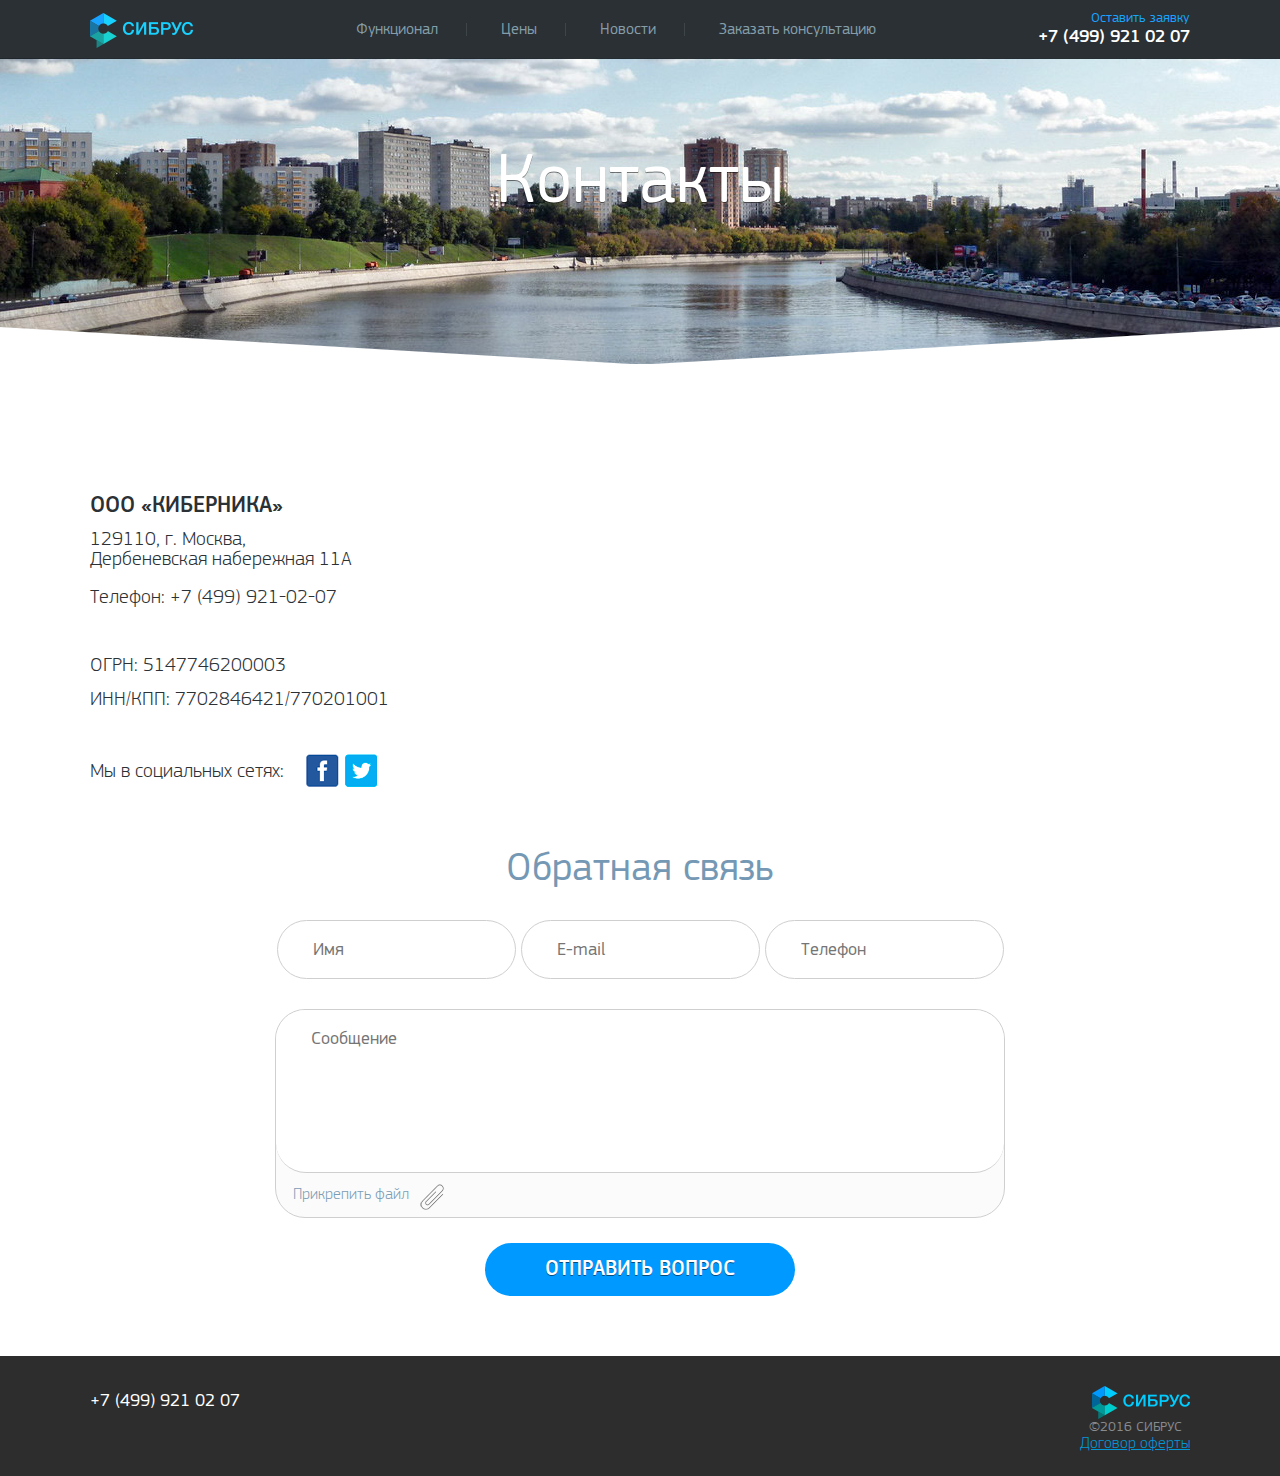
==== commit 32bd7959: "fix contacts.html" ====
--- a/contacts.html
+++ b/contacts.html
@@ -67,7 +67,7 @@
         </div>
       </div>
       <div class="contacts__map">
-        <script type="text/javascript" charset="utf-8" async src="https://api-maps.yandex.ru/services/constructor/1.0/js/?sid=0HaDbfVYnS3ha_3WoJjV6HYjimJ9dYW3&width=560&height=355&lang=ru_UA&sourceType=constructor&scroll=true"></script>
+        <script type="text/javascript" charset="utf-8" async src="https://api-maps.yandex.ru/services/constructor/1.0/js/?sid=jakLThFgwjgSf3Whg8-DUqLckIuQJAzg&width=560&height=355&lang=ru_UA&sourceType=constructor&scroll=true"></script>
       </div>
     </div>
     <div class="contacts__feedback-form">
--- a/styles/main.css
+++ b/styles/main.css
@@ -1 +1 @@
-@charset "UTF-8";/*! normalize.css v3.0.3 | MIT License | github.com/necolas/normalize.css */img,legend{border:0}legend,td,th{padding:0}.jq-checkbox.disabled,.jq-radio.disabled{opacity:.55}.jq-number__spin,.jq-selectbox li{-webkit-user-select:none;-moz-user-select:none;-ms-user-select:none}.lb-dataContainer:after,.lb-outerContainer:after{clear:both;content:""}.container_all-news,.container_news-item{-webkit-box-orient:vertical;-webkit-box-direction:normal}html{font-family:sans-serif;-ms-text-size-adjust:100%;-webkit-text-size-adjust:100%}body{margin:0}article,aside,details,figcaption,figure,footer,header,hgroup,main,menu,nav,section,summary{display:block}audio,canvas,progress,video{display:inline-block;vertical-align:baseline}audio:not([controls]){display:none;height:0}[hidden],template{display:none}a{background-color:transparent}a:active,a:hover{outline:0}abbr[title]{border-bottom:1px dotted}b,optgroup,strong{font-weight:700}dfn{font-style:italic}h1{font-size:2em;margin:.67em 0}mark{background:#ff0;color:#000}small{font-size:80%}sub,sup{font-size:75%;line-height:0;position:relative;vertical-align:baseline}sup{top:-.5em}.jq-checkbox,.jq-radio{top:-1px;vertical-align:middle}sub{bottom:-.25em}svg:not(:root){overflow:hidden}figure{margin:1em 40px}hr{box-sizing:content-box;height:0}pre{overflow:auto}code,kbd,pre,samp{font-family:monospace,monospace;font-size:1em}button,input,optgroup,select,textarea{color:inherit;font:inherit;margin:0}button{overflow:visible}button,select{text-transform:none}button,html input[type=button],input[type=reset],input[type=submit]{-webkit-appearance:button;cursor:pointer}button[disabled],html input[disabled]{cursor:default}button::-moz-focus-inner,input::-moz-focus-inner{border:0;padding:0}input{line-height:normal}input[type=checkbox],input[type=radio]{box-sizing:border-box;padding:0}input[type=number]::-webkit-inner-spin-button,input[type=number]::-webkit-outer-spin-button{height:auto}input[type=search]{-webkit-appearance:textfield;box-sizing:content-box}input[type=search]::-webkit-search-cancel-button,input[type=search]::-webkit-search-decoration{-webkit-appearance:none}fieldset{border:1px solid silver;margin:0 2px;padding:.35em .625em .75em}table{border-collapse:collapse;border-spacing:0}.jq-checkbox{width:16px;height:16px;margin:0 4px 0 0;border:1px solid #C3C3C3;border-radius:3px;background:#F5F5F5;background:-webkit-linear-gradient(#FFF,#E6E6E6);background:linear-gradient(#FFF,#E6E6E6);box-shadow:0 1px 1px rgba(0,0,0,.05),inset -1px -1px #FFF,inset 1px -1px #FFF;cursor:pointer}.jq-checkbox.checked .jq-checkbox__div{width:12px;height:12px;margin:2px 0 0 2px;border-radius:2px;background:#666;box-shadow:inset 0 -3px 6px #AAA}.jq-checkbox.focused{border:1px solid #08C}.jq-radio{box-shadow:0 1px 1px rgba(0,0,0,.05),inset -1px -1px #FFF,inset 1px -1px #FFF}.jq-number{position:relative;display:inline-block;vertical-align:middle;padding:0 36px 0 0}.jq-number__field{width:100px;border:1px solid #CCC;border-bottom-color:#B3B3B3;border-radius:4px;box-shadow:inset 1px 1px #F1F1F1,0 1px 2px rgba(0,0,0,.1)}.jq-number__field:hover{border-color:#B3B3B3}.jq-number__field input{box-sizing:border-box;width:100%;padding:8px 9px;border:none;outline:0;background:0 0;font:14px Arial,sans-serif;color:#333;text-align:left;-moz-appearance:textfield}.jq-number__field input::-webkit-inner-spin-button,.jq-number__field input::-webkit-outer-spin-button{margin:0;-webkit-appearance:none}.jq-number__spin{position:absolute;top:0;right:0;width:32px;height:14px;border:1px solid #CCC;border-bottom-color:#B3B3B3;border-radius:4px;background:#F5F5F5;background:-webkit-linear-gradient(#FFF,#E6E6E6);background:linear-gradient(#FFF,#E6E6E6);box-shadow:0 1px 2px rgba(0,0,0,.1);box-shadow:inset 1px -1px #F1F1F1,inset -1px 0 #F1F1F1,0 1px 2px rgba(0,0,0,.1);user-select:none;text-shadow:1px 1px #FFF;cursor:pointer}.jq-number__spin.minus:after,.jq-number__spin:after{border-right:5px solid transparent;border-left:5px solid transparent}.jq-number__spin.minus{top:auto;bottom:0}.jq-number__spin:hover{background:#E6E6E6;background:-webkit-linear-gradient(#F6F6F6,#E6E6E6);background:linear-gradient(#F6F6F6,#E6E6E6)}.jq-number__spin:active{background:#F5F5F5;box-shadow:inset 1px 1px 3px #DDD}.jq-number__spin:after{content:'';position:absolute;top:4px;left:11px;width:0;height:0;border-bottom:5px solid #999}.jq-number__spin.minus:after{top:5px;border-top:5px solid #999;border-bottom:none}.jq-number__spin.minus:hover:after{border-top-color:#000}.jq-number__spin.plus:hover:after{border-bottom-color:#000}.jq-number.focused .jq-number__field{border:1px solid #5794BF}.jq-number.disabled .jq-number__field,.jq-number.disabled .jq-number__spin{border-color:#CCC;background:#F5F5F5;box-shadow:none;color:#888}.jq-number.disabled .jq-number__spin:after{border-bottom-color:#AAA}.jq-number.disabled .jq-number__spin.minus:after{border-top-color:#AAA}.jq-selectbox{vertical-align:middle;cursor:pointer}.jq-selectbox__select{height:32px;padding:0 45px 0 10px;border:1px solid #CCC;border-bottom-color:#B3B3B3;border-radius:4px;background:#F5F5F5;background:-webkit-linear-gradient(#FFF,#E6E6E6);background:linear-gradient(#FFF,#E6E6E6);box-shadow:inset 1px -1px #F1F1F1,inset -1px 0 #F1F1F1,0 1px 2px rgba(0,0,0,.1);font:14px/32px Arial,sans-serif;color:#333;text-shadow:1px 1px #FFF}.jq-selectbox__select:hover{background:#E6E6E6;background:-webkit-linear-gradient(#F6F6F6,#E6E6E6);background:linear-gradient(#F6F6F6,#E6E6E6)}.jq-selectbox__select:active{background:#F5F5F5;box-shadow:inset 1px 1px 3px #DDD}.jq-selectbox.focused .jq-selectbox__select{border:1px solid #5794BF}.jq-selectbox.disabled .jq-selectbox__select{border-color:#CCC;background:#F5F5F5;box-shadow:none;color:#888}.jq-selectbox__select-text{display:block;overflow:hidden;width:100%;white-space:nowrap;text-overflow:ellipsis}.jq-selectbox .placeholder{color:#888}.jq-selectbox__trigger{position:absolute;top:0;right:0;width:34px;height:100%;border-left:1px solid #CCC}.jq-selectbox__trigger-arrow{position:absolute;top:14px;right:12px;width:0;height:0;border-top:5px solid #999;border-right:5px solid transparent;border-left:5px solid transparent}.jq-selectbox:hover .jq-selectbox__trigger-arrow{border-top-color:#000}.jq-selectbox.disabled .jq-selectbox__trigger-arrow{border-top-color:#AAA}.jq-selectbox__dropdown,.jq-selectbox__search input{border:1px solid #CCC;width:100%;box-sizing:border-box}.jq-selectbox__dropdown{margin:2px 0 0;padding:0;border-radius:4px;background:#FFF;box-shadow:0 2px 10px rgba(0,0,0,.2);font:14px/18px Arial,sans-serif}.jq-selectbox__search{margin:5px}.jq-selectbox__search input{margin:0;padding:5px 27px 6px 8px;border-radius:3px;outline:0;background:url([data-uri]) 100% 50% no-repeat;box-shadow:inset 1px 1px #F1F1F1;color:#333;-webkit-appearance:textfield}.btn_submit,.submit,input[type=search].styler{-webkit-appearance:none}.jq-selectbox__search input::-webkit-search-cancel-button,.jq-selectbox__search input::-webkit-search-decoration{-webkit-appearance:none}.jq-selectbox__not-found{margin:5px;padding:5px 8px 6px;background:#F0F0F0;font-size:13px}.jq-selectbox ul{margin:0;padding:0}.jq-selectbox li{min-height:18px;padding:5px 10px 6px;user-select:none;white-space:nowrap;color:#231F20}.jq-selectbox li.selected{background-color:#A3ABB1;color:#FFF}.jq-selectbox li:hover{background-color:#08C;color:#FFF}.jq-selectbox li.disabled{color:#AAA}.jq-selectbox li.disabled:hover{background:0 0}.jq-selectbox li.optgroup{font-weight:700}.jq-selectbox li.optgroup:hover{background:0 0;color:#231F20;cursor:default}.jq-selectbox li.option{padding-left:25px}.jq-select-multiple{box-sizing:border-box;padding:1px;border:1px solid #CCC;border-bottom-color:#B3B3B3;border-radius:4px;background:#FFF;box-shadow:inset 1px 1px #F1F1F1,0 1px 2px rgba(0,0,0,.1);font:14px/18px Arial,sans-serif;color:#333;cursor:default}.jq-select-multiple.focused{border:1px solid #5794BF}.jq-select-multiple.disabled{border-color:#CCC;background:#F5F5F5;box-shadow:none;color:#888}.jq-select-multiple ul{margin:0;padding:0}.jq-select-multiple li{padding:3px 9px 4px;list-style:none;-webkit-user-select:none;-moz-user-select:none;-ms-user-select:none;user-select:none;white-space:nowrap}.jq-select-multiple li:first-child{border-radius:3px 3px 0 0}.jq-select-multiple li:last-child{border-radius:0 0 3px 3px}.jq-select-multiple li.selected{background:#08C;color:#FFF}.jq-select-multiple li.disabled{color:#AAA}.jq-select-multiple li.selected.disabled,.jq-select-multiple.disabled li.selected{background:#CCC;color:#FFF}.jq-select-multiple li.optgroup{font-weight:700}.jq-select-multiple li.option{padding-left:25px}input[type=password].styler,input[type=search].styler,input[type=tel].styler,input[type=text].styler,input[type=url].styler,input[type=email].styler,textarea.styler{padding:8px 9px;border:1px solid #CCC;border-bottom-color:#B3B3B3;border-radius:4px;box-shadow:inset 1px 1px #F1F1F1,0 1px 2px rgba(0,0,0,.1);font:14px Arial,sans-serif;color:#333}textarea.styler{overflow:auto}input[type=password].styler:hover,input[type=search].styler:hover,input[type=tel].styler:hover,input[type=text].styler:hover,input[type=url].styler:hover,input[type=email].styler:hover,textarea.styler:hover{border-color:#B3B3B3}input[type=password].styler:focus,input[type=search].styler:focus,input[type=tel].styler:focus,input[type=text].styler:focus,input[type=url].styler:focus,input[type=email].styler:focus,textarea.styler:focus{border-color:#B3B3B3 #CCC #CCC;outline:0;box-shadow:inset 0 1px 2px rgba(0,0,0,.1)}button.styler,input[type=button].styler,input[type=submit].styler,input[type=reset].styler{overflow:visible;padding:8px 11px;border:1px solid #CCC;border-bottom-color:#B3B3B3;border-radius:4px;outline:0;background:#F5F5F5;background:-webkit-linear-gradient(#FFF,#E6E6E6);background:linear-gradient(#FFF,#E6E6E6);box-shadow:inset 1px -1px #F1F1F1,inset -1px 0 #F1F1F1,0 1px 2px rgba(0,0,0,.1);font:14px Arial,sans-serif;color:#333;text-shadow:1px 1px #FFF;cursor:pointer}.lb-loader,.lightbox{text-align:center;line-height:0}button.styler::-moz-focus-inner,input[type=button].styler::-moz-focus-inner,input[type=submit].styler::-moz-focus-inner,input[type=reset].styler::-moz-focus-inner{padding:0;border:0}button.styler:not([disabled]):hover,input[type=button].styler:not([disabled]):hover,input[type=submit].styler:not([disabled]):hover,input[type=reset].styler:hover{background:#E6E6E6;background:-webkit-linear-gradient(#F6F6F6,#E6E6E6);background:linear-gradient(#F6F6F6,#E6E6E6)}button.styler:not([disabled]):active,input[type=button].styler:not([disabled]):active,input[type=submit].styler:not([disabled]):active,input[type=reset].styler:active{background:#F5F5F5;box-shadow:inset 1px 1px 3px #DDD}button.styler[disabled],input[type=button].styler[disabled],input[type=submit].styler[disabled]{border-color:#CCC;background:#F5F5F5;box-shadow:none;color:#888}body:after{content:url(../images/close.png) url(../images/loading.gif) url(../images/prev.png) url(../images/next.png);display:none}body.lb-disable-scrolling{overflow:hidden}.lightboxOverlay{position:absolute;top:0;left:0;z-index:9999;background-color:#000;filter:alpha(Opacity=80);opacity:.8;display:none}.lightbox{position:absolute;left:0;width:100%;z-index:10000;font-weight:400}.lightbox .lb-image{display:block;height:auto;max-width:inherit;border-radius:3px}.lightbox a img{border:none}.lb-outerContainer{position:relative;background-color:#fff;width:250px;height:250px;margin:0 auto;border-radius:4px}.lb-loader,.lb-nav{position:absolute;left:0}.lb-outerContainer:after{display:table}.lb-container{padding:4px}.lb-loader{top:43%;height:25%;width:100%}.lb-cancel{display:block;width:32px;height:32px;margin:0 auto;background:url(../images/loading.gif) no-repeat}.lb-nav{top:0;height:100%;width:100%;z-index:10}.lb-container>.nav{left:0}.lb-nav a{outline:0;background-image:url([data-uri])}.lb-next,.lb-prev{height:100%;cursor:pointer;display:block}.lb-nav a.lb-prev{width:34%;left:0;float:left;background:url(../images/prev.png) left 48% no-repeat;filter:alpha(Opacity=0);opacity:0;-webkit-transition:opacity .6s;transition:opacity .6s}.lb-nav a.lb-prev:hover{filter:alpha(Opacity=100);opacity:1}.lb-nav a.lb-next{width:64%;right:0;float:right;background:url(../images/next.png) right 48% no-repeat;filter:alpha(Opacity=0);opacity:0;-webkit-transition:opacity .6s;transition:opacity .6s}.lb-nav a.lb-next:hover{filter:alpha(Opacity=100);opacity:1}.lb-dataContainer{margin:0 auto;padding-top:5px;width:100%;border-bottom-left-radius:4px;border-bottom-right-radius:4px}.lb-dataContainer:after{display:table}.lb-data{padding:0 4px;color:#ccc}.lb-data .lb-details{width:85%;float:left;text-align:left;line-height:1.1em}.lb-data .lb-caption{font-size:13px;font-weight:700;line-height:1em}.lb-data .lb-number{display:block;clear:left;padding-bottom:1em;font-size:12px;color:#999}.lb-data .lb-close{display:block;float:right;width:30px;height:30px;background:url(../images/close.png) top right no-repeat;text-align:right;outline:0;filter:alpha(Opacity=70);opacity:.7;-webkit-transition:opacity .2s;transition:opacity .2s}.contacts__wrapper,.container{display:-webkit-box;display:-ms-flexbox}.about,.about__title,.btn_order,.contacts__feedback-form form,.more-capab__title,.text-ac{text-align:center}.lb-data .lb-close:hover{cursor:pointer;filter:alpha(Opacity=100);opacity:1}.about,.btn_consult{filter:progid:DXImageTransform.Microsoft.gradient(startColorstr='#0099ff', endColorstr='#00cccc', GradientType=1)}@font-face{font-family:Square;src:url(../fonts/pfsquaresanspro-regular-webfont.eot);src:url(../fonts/pfsquaresanspro-regular-webfont.eot?#iefix) format("embedded-opentype"),url(../fonts/pfsquaresanspro-regular-webfont.woff2) format("woff2"),url(../fonts/pfsquaresanspro-regular-webfont.woff) format("woff"),url(../fonts/pfsquaresanspro-regular-webfont.ttf) format("truetype"),url(../fonts/pfsquaresanspro-regular-webfont.svg#pf_square_sans_proregular) format("svg");font-weight:400;font-style:normal}@font-face{font-family:Square;src:url(../fonts/pfsquaresanspro-italic-webfont.eot);src:url(../fonts/pfsquaresanspro-italic-webfont.eot?#iefix) format("embedded-opentype"),url(../fonts/pfsquaresanspro-italic-webfont.woff2) format("woff2"),url(../fonts/pfsquaresanspro-italic-webfont.woff) format("woff"),url(../fonts/pfsquaresanspro-italic-webfont.ttf) format("truetype"),url(../fonts/pfsquaresanspro-italic-webfont.svg#pf_square_sans_proitalic) format("svg");font-weight:400;font-style:italic}@font-face{font-family:Square;src:url(../fonts/pfsquaresanspro-thin-webfont.eot);src:url(../fonts/pfsquaresanspro-thin-webfont.eot?#iefix) format("embedded-opentype"),url(../fonts/pfsquaresanspro-thin-webfont.woff2) format("woff2"),url(../fonts/pfsquaresanspro-thin-webfont.woff) format("woff"),url(../fonts/pfsquaresanspro-thin-webfont.ttf) format("truetype"),url(../fonts/pfsquaresanspro-thin-webfont.svg#pf_square_sans_prothin) format("svg");font-weight:100;font-style:normal}@font-face{font-family:Square;src:url(../fonts/pfsquaresanspro-thinitalic-webfont.eot);src:url(../fonts/pfsquaresanspro-thinitalic-webfont.eot?#iefix) format("embedded-opentype"),url(../fonts/pfsquaresanspro-thinitalic-webfont.woff2) format("woff2"),url(../fonts/pfsquaresanspro-thinitalic-webfont.woff) format("woff"),url(../fonts/pfsquaresanspro-thinitalic-webfont.ttf) format("truetype"),url(../fonts/pfsquaresanspro-thinitalic-webfont.svg#pf_square_sans_prothin_italic) format("svg");font-weight:100;font-style:italic}@font-face{font-family:Square;src:url(../fonts/pfsquaresanspro-light-webfont.eot);src:url(../fonts/pfsquaresanspro-light-webfont.eot?#iefix) format("embedded-opentype"),url(../fonts/pfsquaresanspro-light-webfont.woff2) format("woff2"),url(../fonts/pfsquaresanspro-light-webfont.woff) format("woff"),url(../fonts/pfsquaresanspro-light-webfont.ttf) format("truetype"),url(../fonts/pfsquaresanspro-light-webfont.svg#pf_square_sans_prolight) format("svg");font-weight:300;font-style:normal}@font-face{font-family:Square;src:url(../fonts/pfsquaresanspro-lightitalic-webfont.eot);src:url(../fonts/pfsquaresanspro-lightitalic-webfont.eot?#iefix) format("embedded-opentype"),url(../fonts/pfsquaresanspro-lightitalic-webfont.woff2) format("woff2"),url(../fonts/pfsquaresanspro-lightitalic-webfont.woff) format("woff"),url(../fonts/pfsquaresanspro-lightitalic-webfont.ttf) format("truetype"),url(../fonts/pfsquaresanspro-lightitalic-webfont.svg#pf_square_sans_proLtIt) format("svg");font-weight:300;font-style:italic}@font-face{font-family:Square;src:url(../fonts/pfsquaresanspro-medium-webfont.eot);src:url(../fonts/pfsquaresanspro-medium-webfont.eot?#iefix) format("embedded-opentype"),url(../fonts/pfsquaresanspro-medium-webfont.woff2) format("woff2"),url(../fonts/pfsquaresanspro-medium-webfont.woff) format("woff"),url(../fonts/pfsquaresanspro-medium-webfont.ttf) format("truetype"),url(../fonts/pfsquaresanspro-medium-webfont.svg#pf_square_sans_promedium) format("svg");font-weight:500;font-style:normal}@font-face{font-family:Square;src:url(../fonts/pfsquaresanspro-meditalic-webfont.eot);src:url(../fonts/pfsquaresanspro-meditalic-webfont.eot?#iefix) format("embedded-opentype"),url(../fonts/pfsquaresanspro-meditalic-webfont.woff2) format("woff2"),url(../fonts/pfsquaresanspro-meditalic-webfont.woff) format("woff"),url(../fonts/pfsquaresanspro-meditalic-webfont.ttf) format("truetype"),url(../fonts/pfsquaresanspro-meditalic-webfont.svg#pf_square_sans_proMdIt) format("svg");font-weight:500;font-style:italic}@font-face{font-family:Square;src:url(../fonts/pfsquaresanspro-bold-webfont.eot);src:url(../fonts/pfsquaresanspro-bold-webfont.eot?#iefix) format("embedded-opentype"),url(../fonts/pfsquaresanspro-bold-webfont.woff2) format("woff2"),url(../fonts/pfsquaresanspro-bold-webfont.woff) format("woff"),url(../fonts/pfsquaresanspro-bold-webfont.ttf) format("truetype"),url(../fonts/pfsquaresanspro-bold-webfont.svg#pf_square_sans_probold) format("svg");font-weight:700;font-style:normal}@font-face{font-family:Square;src:url(../fonts/pfsquaresanspro-bolditalic-webfont.eot);src:url(../fonts/pfsquaresanspro-bolditalic-webfont.eot?#iefix) format("embedded-opentype"),url(../fonts/pfsquaresanspro-bolditalic-webfont.woff2) format("woff2"),url(../fonts/pfsquaresanspro-bolditalic-webfont.woff) format("woff"),url(../fonts/pfsquaresanspro-bolditalic-webfont.ttf) format("truetype"),url(../fonts/pfsquaresanspro-bolditalic-webfont.svg#pf_square_sans_probold_italic) format("svg");font-weight:700;font-style:italic}@font-face{font-family:Square;src:url(../fonts/pfsquaresanspro-xblack-webfont.eot);src:url(../fonts/pfsquaresanspro-xblack-webfont.eot?#iefix) format("embedded-opentype"),url(../fonts/pfsquaresanspro-xblack-webfont.woff2) format("woff2"),url(../fonts/pfsquaresanspro-xblack-webfont.woff) format("woff"),url(../fonts/pfsquaresanspro-xblack-webfont.ttf) format("truetype"),url(../fonts/pfsquaresanspro-xblack-webfont.svg#pf_square_sans_proextra_black) format("svg");font-weight:900;font-style:normal}@font-face{font-family:Square;src:url(../fonts/pfsquaresanspro-xblackital-webfont.eot);src:url(../fonts/pfsquaresanspro-xblackital-webfont.eot?#iefix) format("embedded-opentype"),url(../fonts/pfsquaresanspro-xblackital-webfont.woff2) format("woff2"),url(../fonts/pfsquaresanspro-xblackital-webfont.woff) format("woff"),url(../fonts/pfsquaresanspro-xblackital-webfont.ttf) format("truetype"),url(../fonts/pfsquaresanspro-xblackital-webfont.svg#pf_square_sans_proXBlkIt) format("svg");font-weight:900;font-style:italic}@font-face{font-family:rouble;src:url(../fonts/rouble.ttf)}body{padding:0;font:18px/30px Square;color:#888b8d;background:#fff;min-width:320px}.container{width:1100px;min-width:320px;max-width:1100px;margin:0 auto;display:flex}.no-flexbox .dib{display:inline-block}.no-flexbox .left{float:left}.no-flexbox .right{float:right}.clearfix:after{content:" ";display:table;clear:both}.contacts__item:before,.si-close:before{content:''}.db{display:block!important}a{text-decoration:none;-webkit-transition:all .2s ease-out 0s;transition:all .2s ease-out 0s}.platform__item.hidden{opacity:0;-webkit-transform:scale(.3);transform:scale(.3)}.about{color:#fff;padding:90px 0 160px;background:#09f;background:-webkit-linear-gradient(left,#09f 0,#0cc 100%);background:linear-gradient(to right,#09f 0,#0cc 100%)}.container_about{display:block}.about__title{font:300 60px/60px Square;margin:0 0 90px}.about_text{letter-spacing:1px;margin:90px 0 0}.simple-link{color:#fff;border-bottom:1px dotted}.simple-link:hover{color:#000}.about__new-link{color:#fff;font:24px/30px Square;border-bottom:1px solid}.container_all-news{-ms-flex-direction:column;flex-direction:column;width:54.25%}.all-news__wrapper{padding:60px 0 93px}.all-news__item{border-bottom:1px solid #ededed;padding-bottom:30px;margin-top:30px}.all-news__info{width:78%;float:left}.all-news__info .all-news__title a{font:300 30px/30px Square;color:#09f;text-decoration:none}.all-news__info .all-news__text{font:300 18px/24px Square;color:#525252}.all-news__info .all-news__date{margin-top:15px;font:300 18px/24px Square;color:#888b8d}.all-news__img{width:185px;height:185px;float:right}.all-news__pagination{margin:0 auto 100px}@media screen and (max-width:1600px){.container_all-news{width:60%}}@media screen and (max-width:1440px){.container_all-news{width:70%}}@media screen and (max-width:1280px){.container_all-news{width:80%!important}}@media screen and (max-width:1100px){.container_all-news{width:90%!important}}@media screen and (max-width:1024px){.all-news__info{width:70%}.all-news__info .all-news__title a{font:300 25px/30px Square}.all-news__info .all-news__date,.all-news__info .all-news__text{font:300 16px/22px Square}.all-news__info .all-news__date{margin-top:10px}}@media screen and (max-width:980px){.all-news__info .all-news__text{max-height:87px;overflow:hidden}}@media screen and (max-width:768px){.all-news__info{width:60%}.all-news__info .all-news__text{max-height:87px;overflow:hidden}}@media screen and (max-width:635px){.all-news__info{width:100%}.all-news__info .all-news__text{max-height:87px;overflow:hidden}.all-news__img{display:none}}@media screen and (max-width:565px){.top-img-all-news__title{font:400 44px/44px Square!important;padding:125px 0 80px!important}.all-news__wrapper{padding:60px 0 40px}}@media screen and (max-width:480px){.top-img__all-news{background:url(/images/shutterstock_all-news.png) center -106px no-repeat fixed!important;height:200px!important}.top-img-all-news__title{font:300 35px/42px Square!important;padding:100px 0 50px!important}.all-news__wrapper{padding:20px 0 50px}.all-news__info .all-news__title a{font:300 22px/24px Square}.all-news__info .all-news__date,.all-news__info .all-news__text{font:300 14px/18px Square}}@-webkit-keyframes shake{0%,100%{-webkit-transform:translate3d(0,0,0);transform:translate3d(0,0,0)}10%,30%,50%,70%,90%{-webkit-transform:translate3d(-10px,0,0);transform:translate3d(-10px,0,0)}20%,40%,60%,80%{-webkit-transform:translate3d(10px,0,0);transform:translate3d(10px,0,0)}}@keyframes shake{0%,100%{-webkit-transform:translate3d(0,0,0);transform:translate3d(0,0,0)}10%,30%,50%,70%,90%{-webkit-transform:translate3d(-10px,0,0);transform:translate3d(-10px,0,0)}20%,40%,60%,80%{-webkit-transform:translate3d(10px,0,0);transform:translate3d(10px,0,0)}}@-webkit-keyframes buzz-out{10%,30%{-webkit-transform:translateX(3px) rotate(2deg);transform:translateX(3px) rotate(2deg)}20%,40%{-webkit-transform:translateX(-3px) rotate(-2deg);transform:translateX(-3px) rotate(-2deg)}50%,70%{-webkit-transform:translateX(2px) rotate(1deg);transform:translateX(2px) rotate(1deg)}60%,80%{-webkit-transform:translateX(-2px) rotate(-1deg);transform:translateX(-2px) rotate(-1deg)}90%{-webkit-transform:translateX(1px) rotate(0);transform:translateX(1px) rotate(0)}100%{-webkit-transform:translateX(-1px) rotate(0);transform:translateX(-1px) rotate(0)}}@keyframes buzz-out{10%,30%{-webkit-transform:translateX(3px) rotate(2deg);transform:translateX(3px) rotate(2deg)}20%,40%{-webkit-transform:translateX(-3px) rotate(-2deg);transform:translateX(-3px) rotate(-2deg)}50%,70%{-webkit-transform:translateX(2px) rotate(1deg);transform:translateX(2px) rotate(1deg)}60%,80%{-webkit-transform:translateX(-2px) rotate(-1deg);transform:translateX(-2px) rotate(-1deg)}90%{-webkit-transform:translateX(1px) rotate(0);transform:translateX(1px) rotate(0)}100%{-webkit-transform:translateX(-1px) rotate(0);transform:translateX(-1px) rotate(0)}}@-webkit-keyframes si-rotate{from{-webkit-transform:rotate(0);transform:rotate(0)}to{-webkit-transform:rotate(360deg);transform:rotate(360deg)}}@keyframes si-rotate{from{-webkit-transform:rotate(0);transform:rotate(0)}to{-webkit-transform:rotate(360deg);transform:rotate(360deg)}}.si-rotate{-webkit-animation:si-rotate infinite linear 1.8s;animation:si-rotate infinite linear 1.8s}.si-error{-webkit-animation:shake 1 linear .8s;animation:shake 1 linear .8s}.buzz-out{-webkit-animation:buzz-out 1 linear 1s;animation:buzz-out 1 linear 1s}.btn{font:500 21px/24px Square;color:#fff;border:none;text-shadow:0 1px 0 rgba(0,0,0,.5);z-index:2;border-radius:100px;cursor:pointer;-webkit-transition:all .2s ease-out 0s;transition:all .2s ease-out 0s}.btn:hover{background:#3bb1ff;box-shadow:none;-webkit-animation:si-button-pulse .8s 0s ease-out 1;animation:si-button-pulse .8s 0s ease-out 1}.btn_consult{width:255px;position:relative;background-image:-webkit-linear-gradient(left,#09f 0,#0cc 100%);background-image:linear-gradient(to right,#09f 0,#0cc 100%);padding:40px 65px;margin:90px auto}.btn_submit{display:block;position:relative;padding:35px 90px;margin:10px auto;background:#09f}.more-capab__img,.more-capab__info,.more-capab__item{display:inline-block}.btn_order,.btn_white{background-color:#fff}.btn_white{color:#09f;text-shadow:none;border:2px solid #fff}.btn_order{width:230px;height:50px;line-height:50px;margin:0 auto}.btn_order-solution{width:306px;height:50px;line-height:50px;margin:67px auto 0;border:2px solid #fff}.btn_white:hover{background:#09F;color:#fff;text-shadow:none}.btn__calc-cost{margin:60px auto 0;border-radius:25px;border:2px solid #09f;background-color:#fff;width:216px;height:46px;color:#09f;font:500 18px/46px Square;line-height:46px;text-shadow:none}.btn__calc-cost:hover{background:#09f;color:#fff;-webkit-animation:none;animation:none}@-webkit-keyframes si-button-pulse{from{box-shadow:0 0 8px 6px #0cf,0 0 12px 14px #0cf}to{box-shadow:0 0 18px 6px rgba(255,48,26,0),0 0 4px 71px rgba(255,48,26,0)}}@keyframes si-button-pulse{from{box-shadow:0 0 8px 6px #0cf,0 0 12px 14px #0cf}to{box-shadow:0 0 18px 6px rgba(255,48,26,0),0 0 4px 71px rgba(255,48,26,0)}}.pulse-button:hover{box-shadow:none;-webkit-animation:si-button-pulse .8s 0s ease-out 1;animation:si-button-pulse .8s 0s ease-out 1}.choice-plan{color:#525252;margin-top:91px;padding-bottom:102px}.container_choice-plan{-webkit-box-pack:center;-ms-flex-pack:center;justify-content:center}.choice-plan__bold{font:500 18px/18px Square}.choice-plan__item{box-sizing:border-box;width:321px;min-width:321px;text-align:center;background:#fff;border:1px solid #d4dde8;padding:60px 21px 50px}.ques img,.uns img{min-width:17px!important}.choice-plan__item:not(:last-child){margin-right:40px}.choice-plan__title{text-transform:uppercase;font:500 40px/32px Square}.choice-plan__img{margin:39px auto -2px;position:relative}.choice-plan__item:last-child .choice-plan__img{margin:44px auto -2px}.choice-plan__users-multp{color:#525252;font:500 18px/18px Square;padding-top:29px;margin:0 0 30px;border-top:2px solid #525252}.choice-plan__capab{list-style-type:none;padding:0;margin:0 0 53px}.choice-plan__capab-item{border-top:1px solid #f4f4f4;border-bottom:1px solid #f4f4f4;padding:27px 0;margin:-1px 0 0;font:400 18px/18px Square}.choice-plan__capab-item_none{padding:35px 0;font:800 20px/20px Square}.more-capab{margin:39px auto 0;padding:66px 0 86px;width:1041px;background:#fff;border:1px solid #d4dde8}.more-capab__title{margin:0 0 48px;color:#545454;font:500 20px/20px Square}.more-capab__item:nth-child(even){margin-left:51px}.more-capab__item:nth-child(3){margin-left:106px}.more-capab__item:nth-child(5){margin:19px 0 0 76px}.more-capab__img{vertical-align:top;margin:7px 27px 0 0}.contacts__wrapper .contacts__info p,.more-capab__info-title{margin:0}.more-capab__info-text{display:block;font:400 18px/24px Square}.on_mobile{display:none}.mob_xl{display:block}.rouble{font-family:rouble}.container_contacts{display:block;width:63%;padding:129px 0 350px}.contacts__wrapper{display:flex;-webkit-box-pack:justify;-ms-flex-pack:justify;justify-content:space-between}.contacts__wrapper .contacts__info{color:#2b3135;font:300 20px/20px Square}.contacts__wrapper .contacts__info p:nth-child(2){margin-top:12px}.contacts__wrapper .contacts__info p:nth-child(3){margin-top:18px}.contacts__wrapper .contacts__info p:nth-child(4){margin-top:48px}.contacts__wrapper .contacts__info p:nth-child(5){margin-top:14px}.contacts__wrapper .contacts__info .contacts__social{margin-top:45px;display:-webkit-box;display:-ms-flexbox;display:flex;-webkit-box-align:center;-ms-flex-align:center;align-items:center}.contacts__wrapper .contacts__info .contacts__info-name{font:500 23px/23px Square}.contacts__wrapper .contacts__info .contacts__fb,.contacts__wrapper .contacts__info .contacts__tw{display:inline-block;width:33px;height:33px;background:url(/images/social-contacts.png) no-repeat;margin-left:22px}.contacts__wrapper .contacts__info .contacts__tw{background-position:-35px 0;margin-left:5px}.contacts__feedback-form{margin:160px 0 0}.contacts__feedback-form .contacts-form-title{font:400 40px/40px Square;color:#7599b4;margin-bottom:18px}.contacts__feedback-form .submit_contacts{padding:24px 60px;line-height:5px}.wrapper-inputs{box-sizing:border-box;width:730px;border:1px solid #cfcfcf;border-radius:30px;margin:15px auto;background:#fbfbfb}.wrapper-inputs .client-message{margin:0;width:100%;border:none;border-bottom:1px solid #cfcfcf}.wrapper-inputs .jq-file{width:170px;cursor:pointer;float:left;border-bottom-left-radius:30px}.contacts-body .footer_grey .footer-links,.flashy_gray-to-white .flashy__text{float:right}.wrapper-inputs .jq-file input{height:auto;line-height:1em;cursor:pointer}.wrapper-inputs .jq-file__name{overflow:hidden;box-sizing:border-box;height:34px;font:300 16px/22px Square;color:#7c9db6;white-space:nowrap;text-overflow:ellipsis;cursor:pointer;margin-right:20px}.wrapper-inputs .jq-file__browse{position:absolute;top:1px;right:1px;width:25px;height:26px;background:url(/images/skrepka.png) no-repeat;cursor:pointer}.contacts-body{overflow:initial!important}.greting,.list__item-text,textarea{overflow:hidden}.contacts-body .footer_grey .container_footer{padding:30px 0 60px}.contacts-body .footer_grey .footer-links .copyright,.contacts-body .footer_grey .footer-links a{display:block}.contacts-body .footer_grey .footer-links .offer-link-desctop{display:block;text-decoration:underline;font:300 16px/16px Square;color:#0397d7}.contacts-body .footer_grey .footer-links .offer-link-desctop:hover{text-decoration:none}@media screen and (max-width:1440px){.container_contacts{width:70%}}@media screen and (max-width:1024px){.container_contacts{padding:100px 0 50px}}@media screen and (max-width:980px){.container_contacts{padding:50px 0}.contacts__wrapper{-webkit-box-orient:vertical;-webkit-box-direction:normal;-ms-flex-direction:column;flex-direction:column;-webkit-box-pack:center;-ms-flex-pack:center;justify-content:center;-webkit-box-align:center;-ms-flex-align:center;align-items:center}.contacts__wrapper .contacts__info{margin-bottom:20px;text-align:center}.contacts__feedback-form{margin:60px 0 0}}@media screen and (max-width:842px){.wrapper-inputs{width:100%}}@media screen and (max-width:635px){.container_contacts{padding:50px 0}.contacts__wrapper .contacts__map{display:none}.contacts__wrapper .contacts__info .contacts__social,.contacts__wrapper .contacts__info .contacts__social span{display:block}.contacts__wrapper .contacts__info .contacts__social .contacts__fb,.contacts__wrapper .contacts__info .contacts__social .contacts__tw{margin-left:0;margin-top:10px}.contacts__feedback-form{margin:40px 0 0}.wrapper-inputs .jq-file{width:96%}.wrapper-inputs .jq-file__name{text-align:left;padding-left:5%}.footer-links{display:-webkit-box;display:-ms-flexbox;display:flex}.footer-links .copyright,.footer-links .offer-link-desctop{display:none!important}}@media screen and (max-width:480px){.container_contacts{padding:20px 0}.contacts__wrapper .contacts__info{font:16px/20px Square}.contacts__wrapper .contacts__info .contacts__info-name{font:500 19px/23px Square}.contacts__wrapper .contacts__info .contacts__social,.contacts__wrapper .contacts__info p:nth-child(4){margin-top:20px}.contacts__feedback-form{margin:20px 0 0}.contacts__feedback-form .contacts-form-title{font:400 30px/34px Square}.contacts__feedback-form .submit_contacts{padding:15px!important}}.control .control__item:nth-child(1) .flashy_control{padding:66px 0 78px}.control .control__item:nth-child(1) .flashy__title{margin-bottom:22px}.control .control__item:nth-child(1) .flashy__img{margin:66px 0 0 10px}.control .control__item:nth-child(2) .flashy_control{padding:56px 0 61px}.control .control__item:nth-child(2) .flashy__title{margin-bottom:19px}.control .control__item:nth-child(2) .flashy__img{margin:73px 28px 0 0}.control .control__item:nth-child(3) .flashy_control{padding:60px 0 55px}.control .control__item:nth-child(3) .flashy__text .flashy__info{font:18px/23px Square}.control .control__item:nth-child(3) .flashy__text .flashy__title:first-child{margin-bottom:23px}.control .control__item:nth-child(3) .flashy__text .flashy__title_second{margin:20px 0 29px}.control .control__item:nth-child(3) .flashy__img{margin:77px 0 0 18px}.control_mobile{display:none}.control__header{text-align:center}.container_control{display:block;width:65%;padding:91px 0 90px}.control__title{color:#232c3b;font:300 60px/60px Square;margin-bottom:25px}.control__text{color:#888b8d;font:400 24px/32px Square}.control__text_bold{margin-top:9px;color:#525252}.flashy_control .flashy__info ul{padding-left:17px}.flashy_control .flashy__text .functional__link{margin-top:50px}#default{margin-top:59px;padding:2em 0}#default .default{margin:2em 0 0}#default .default p.indent{text-indent:2em}#default .default p.j{text-align:justify}#default .default ul{margin-left:3em;margin-bottom:2em}#default .default ul li{list-style:disc}#default .default h2{margin:10px 0 35px;font:500 36px/36px Square;color:#09f}#default .default a.link{color:#09f;border-bottom:1px solid}#default .default a.link.link:hover{color:#000}#default .default .gallery{width:100%;text-align:center}#default .default .gallery img{display:inline-block;width:18%;margin:10px .95%}@media screen and (max-width:767px){#default{padding:1em 0}}@media screen and (max-width:479px){#default{padding:1em 0}#default .default{margin:1em 0 0}#default .default h2{font:500 24px/32px Square}}.flashy{padding:100px 0}.container_flashy{display:block}.flashy_gray-to-white{background:-webkit-linear-gradient(left,#f4f4f4 50%,#fff 50%);background:linear-gradient(to right,#f4f4f4 50%,#fff 50%)}.flashy_gray-to-white .flashy__img,.flashy_white-to-gray .flashy__text{float:left}.flashy_white-to-gray{background:-webkit-linear-gradient(right,#f4f4f4 50%,#fff 50%);background:linear-gradient(to left,#f4f4f4 50%,#fff 50%)}.flashy_white-to-gray .flashy__img{float:right}.flashy__text{width:40%}.flashy__title{margin:0;color:#09f;font:300 30px/36px Square}.flashy__img{width:initial}.footer_grey{background-color:#2d2d2d}.footer_grey .contacts .contacts__item{color:#fff;margin-bottom:0}.footer_grey .contacts .contacts__item:nth-child(3){color:#0397d7;text-decoration:underline}.footer_grey .offer-link{display:none;color:#0d7cac;font:16px/28px Square;text-align:center;text-decoration:underline;-webkit-transition:all ease .25s;transition:all ease .25s}.greting-next,.next-mouse{-webkit-transition:all .2s ease-out 0s}.footer_grey .offer-link:hover{text-decoration:none}.footer_grey .copyright{display:none;text-align:center;font:14px/16px Square}.container_footer{display:block;padding:45px 0}.contacts,.contacts.right .logo{display:inline-block}.contacts.right{float:right;text-align:right}.contacts.right .copyright{display:block;font:12px/1 Square}.contacts__item{display:block;font:18px/30px Square;color:#242d3c;margin:0 0 7px}.contacts__item:before{display:inline-block;vertical-align:top;position:relative;background:url(../images/icons.png) no-repeat}.contacts__item.address:before{height:19px;width:19px;margin:3px 10px 0 0;background-position:-247px -85px}.contacts__item.phone:before{height:19px;width:16px;background-position:-268px -85px;margin:3px 10px 0 2px}.contacts__item.email:before{height:19px;width:18px;background-position:-286px -85px;margin:5px 10px 0 0}.free-test{background:-webkit-linear-gradient(0deg,#09f 0,#0cc 100%);background:linear-gradient(90deg,#09f 0,#0cc 100%);text-align:center;padding:38px 0 60px;color:#fff}.free-test_solution{padding:38px 0 70px}.free-test__title{font:400 40px/40px Square;text-align:center}.free-test__title .br{display:block!important}.free-test__title_solution{margin:26px 0 37px;font:400 40px/46px Square}.free-test__subtitle{font:400 24px/20px Square}.container_functional-info{display:block;padding:60px 0 59px;text-align:center}.communication-img{background:url(../images/functional.png);width:288px;height:106px;margin:0 auto}.functional-info__title{color:#232c3b;font:300 60px/60px Square;margin:27px 0}.functional-info__text{color:#888b8d;font:400 24px/31px Square;text-align:center}.functional-info__text span{color:#525252}.functional__association{margin-top:45px;color:#09f;font:500 24px/32px Square;text-align:center}.functional__items{margin:63px 0 0}.functional__items_second{margin:0 0 79px}.functional__item{margin:10px 30px;color:#232c3b;font:500 16px/16px Square;text-align:center;float:left}.functional-info__text .br_on{display:block}.functional__icon{display:block;margin:0 auto}.icon-02{background:url(../images/functional.png) -132px -106px;width:44px;height:40px;margin-bottom:12px}.icon-03{background:url(../images/functional.png) 0 -106px;width:44px;height:44px;margin-bottom:10px}.icon-04{background:url(../images/functional.png) -220px -106px;width:44px;height:38px;margin:7px auto 9px}.icon-05{background:url(../images/functional.png) 0 -150px;width:41px;height:41px;margin-bottom:11px}.icon-06{background:url(../images/functional.png) -41px -150px;width:44px;height:28px;margin:12px auto}.icon-07,.icon-08{height:44px;margin-bottom:8px;width:44px}.icon-07{background:url(../images/functional.png) -44px -106px}.icon-08{background:url(../images/functional.png) -88px -106px}.icon-09{background:url(../images/functional.png) -176px -106px;width:44px;height:40px;margin-bottom:11px}.functional__more{color:#09f;font:24px/30px Square;border-bottom:1px dotted}.functional__more:hover{color:#000}.link-icon{display:inline-block;width:21px;background:url(../images/link-icon.png) right no-repeat;height:21px;margin:0 0 0 10px;vertical-align:-5px}.functional__item:nth-child(1){margin:0 0 0 34px}.functional__item:nth-child(2){margin:0 0 0 157px}.functional__item:nth-child(3){margin:0 0 0 154px}.functional__item:nth-child(4){margin:0 0 0 144px}.functional__items_second .functional__item:nth-child(1){margin:45px 0 0 118px}.functional__items_second .functional__item:nth-child(2){margin:48px 0 0 83px}.functional__items_second .functional__item:nth-child(3){margin:47px 0 0 85px}.functional__items_second .functional__item:nth-child(4){margin:50px 0 0 57px}.greting{background:url(../images/header-bg.jpg) center top no-repeat fixed;height:1000px}.container_greting{display:block;position:relative;text-align:center;padding:178px 0 0}.greting__logo_shadow{width:572px;height:738px;background:url(../images/header-logo.png) no-repeat;position:absolute;top:172px;left:50%;margin-left:-286px;z-index:1}.greting__logo_big,.greting__subtitle,.greting__title{z-index:2;position:relative}.greting__logo_big{display:block;left:-1px;margin:0 auto 10px;width:97px;height:137px;background:url(../images/logo.png) no-repeat}.greting__title{font:500 72px/72px Square;padding:50px 0 0;margin:0;color:#fff}.greting__subtitle{display:block;color:#d4d4d4;font:24px/36px Square;margin:10px 0}.greting-next,.next-mouse,.next-mouse-dot{z-index:10;display:block}.greting-next{width:110px;margin:95px auto 0;color:#fff;font:12px/16px Square;letter-spacing:1px;transition:all .2s ease-out 0s}.greting-next:hover{color:#09f}.next-mouse{width:16px;height:31px;border:2px solid #fff;border-radius:30px;margin:0 auto 20px;position:relative;transition:all .2s ease-out 0s}.input,.next-mouse-dot,textarea{-webkit-transition:all .2s ease-out 0s}.greting-next:hover .next-mouse{border:2px solid #09f}.next-mouse-dot{width:2px;height:6px;background:#fff;border:1px solid rgba(255,255,255,.3);border-radius:30px;position:absolute;left:50%;margin-left:-2px;top:4px;transition:all .2s ease-out 0s;-webkit-animation:mousewheel infinite linear 1s;animation:mousewheel infinite linear 1s}.greting-next:hover .next-mouse-dot{background:#09f}@-webkit-keyframes mousewheel{from,to{-webkit-transform:translate(0,0);opacity:1}85%{-webkit-transform:translate(0,5px);opacity:0}95%{-webkit-transform:translate(0,0);opacity:0}}@keyframes mousewheel{from,to{-webkit-transform:translate(0,0);transform:translate(0,0);opacity:1}85%{-webkit-transform:translate(0,5px);transform:translate(0,5px);opacity:0}95%{-webkit-transform:translate(0,0);opacity:0}}.header{position:fixed;top:0;left:0;width:100%;opacity:.9;background:#131a1f;z-index:99}.container_header{height:59px;-webkit-box-pack:justify;-ms-flex-pack:justify;justify-content:space-between;-webkit-box-align:center;-ms-flex-align:center;align-items:center}.no-flexbox .logo_header{display:inline-block}.logo_header{margin-top:12px}.header__phone{color:#09f;font:14px/14px Square;text-align:right}.how__item,.how__text,.how__title{text-align:center}.header__phone-link{color:#fff;font:500 18px/24px Square}.header__feedback-link{cursor:pointer}.nav__button{display:none;cursor:pointer;border:1px solid #fff;color:#fff;border-radius:12px;padding:0 15px;-webkit-transition:all .2s ease 0s;transition:all .2s ease 0s;font:18px/24px Square}.nav__button:hover{border:1px solid #09f;color:#09f}.container_how{display:block;padding:40px 0}.how__title{font:300 60px/60px Square;color:#242d3c}.how__items{display:block;display:-webkit-box;display:-ms-flexbox;display:flex;-webkit-box-pack:justify;-ms-flex-pack:justify;justify-content:space-between}.how__info,.no-flexbox .how__item{display:inline-block;vertical-align:top}.how__subtitle{padding:70px 0 35px;font:300 30px/36px Square;color:#242d3c;margin:0}.how__info{width:305px}.input,textarea{outline:0;position:relative;width:354px;color:#000;font:18px Square;padding:18px 35px;margin:15px 0;border:1px solid #fff;border-radius:30px;box-sizing:border-box;transition:all .2s ease-out 0s}.input:focus,textarea:focus{box-shadow:0 0 10px #fff}.input.si-error,textarea.si-error{color:#cb0707;border-color:#cb0707!important}.input.si-error::-webkit-input-placeholder,textarea.si-error::-webkit-input-placeholder{color:#cb0707!important}.input.si-error::-moz-placeholder,textarea.si-error::-moz-placeholder{color:#cb0707!important}.input.si-error:-moz-placeholder,textarea.si-error:-moz-placeholder{color:#cb0707!important}.input.si-error:-ms-input-placeholder,textarea.si-error:-ms-input-placeholder{color:#cb0707!important}input[type=radio].si-error label{color:#cb0707}textarea{resize:none;width:100%}.input.border,textarea.border{border-color:#cfcfcf}textarea.small{width:730px}input,textarea{outline:0}.submit{cursor:pointer;border:0;position:relative;color:#fff;text-shadow:0 1px 0 rgba(0,0,0,.5);padding:35px 90px;font:500 21px/24px Square;margin:10px 0;background:#09f;border-radius:100px;-webkit-transition:all .2s ease-out 0s;transition:all .2s ease-out 0s}.submit:hover{background:#3bb1ff}.submit:active{top:1px;background:#098be2}.submit.disabled{cursor:default;filter:url("data:image/svg+xml;utf8,<svg xmlns='http://www.w3.org/2000/svg'><filter id='grayscale'><feColorMatrix type='matrix' values='0.3333 0.3333 0.3333 0 0 0.3333 0.3333 0.3333 0 0 0.3333 0.3333 0.3333 0 0 0 0 0 1 0'/></filter></svg>#grayscale");filter:gray;-webkit-filter:grayscale(100%)}.os,.problem{filter:progid:DXImageTransform.Microsoft.gradient(startColorstr='#0099ff', endColorstr='#00cccc', GradientType=1)}.list{float:left;width:540px;border-radius:13px;box-sizing:border-box;padding:45px 40px 30px}.list__title{font:24px/30px Square;padding:0 0 35px 120px}.list__item{padding:0 0 35px;font:16px/30px Square}.list__icon-wrapper{width:90px;float:left;margin:0 30px 0 0;text-align:center}.list__icon{height:44px;margin:7px 0 0}.list_security_dark{color:#fff;background:#171e25}.list_security_dark .i-1{width:38px;background-position:0 -85px}.list_security_dark .i-2{width:44px;background-position:-40px -85px}.list_security_dark .i-3{width:47px;background-position:-86px -85px}.list_security_dark .i-4{width:39px;background-position:-135px -85px}.list_security_dark .i-5{width:33px;background-position:-176px -85px}.list_security_light{background:#fff;color:#232c3b}.list_security_light .i-1{width:28px;background-position:-211px -85px}.list_security_light .list__icon-wrapper{text-align:right}.logo{background:url(../images/logo.png) -100px 0 no-repeat;width:98px;height:33px}.logo_footer{float:right}html.si-lock{overflow:hidden!important}.fancybox-margin{margin-right:0!important}.si-modal,.si-success-modal{color:#242d3c;margin:50px auto;text-align:center;box-sizing:border-box}.si-modals-wrapper{background-color:rgba(0,0,0,.55)}.modal-form .jq-radio,.modal-form .jq-radio.checked{border:1px solid #cfcfcf}.modal-form .input{width:239px}.si-overlay,.si-overlay-2{display:none;background:rgba(0,0,0,.5);position:absolute;top:0;left:0;right:0;bottom:0;z-index:203}.si-overlay-2{z-index:205}.si-modals-wrapper,.si-modals-wrapper-2{display:none;position:fixed;top:0;left:0;right:0;bottom:0;z-index:203;overflow:auto;-webkit-overflow-scrolling:touch}.si-modals-wrapper-2{z-index:205}.si-modal{display:none;position:relative;background:#fff;padding:60px 125px;width:980px;-webkit-transform:scale(.7);transform:scale(.7);-webkit-transition:-webkit-transform .5s ease-out 0s;transition:transform .5s ease-out 0s}.si-close,.si-close:before{position:absolute;display:block}.si-modal.si-visible{-webkit-transform:scale(1);transform:scale(1)}.modal-form .form-title{font:300 60px/72px Square;text-align:center}.modal-form .form-title.small{font:300 49px/72px Square}.modal-time{font:24px/30px Square;padding:0 0 40px;text-align:center}.si-close{width:50px;height:50px;background:#070c10;right:0;top:0}.si-close:hover{background:#0198f9}.si-close:active{background:#0087dd}.si-close:before{top:14px;left:15px;width:19px;height:19px;background:url(../images/icons.png) -247px -106px no-repeat}.si-success-modal{display:none;position:relative;background:#fff;font:36px/60px Square;padding:60px 125px;width:980px;-webkit-transform:scale(.7);transform:scale(.7);-webkit-transition:-webkit-transform .5s ease-out 0s;transition:transform .5s ease-out 0s}.si-success-modal.si-visible{-webkit-transform:scale(1);transform:scale(1)}.si-success-modal h2{padding:0 0 20px}.success-time{padding:40px 0 0;font:24px/36px Square}.si-page-message-overlay{display:block;position:fixed;top:0;left:0;bottom:0;right:0;opacity:0;visibility:hidden;z-index:299;background:rgba(0,0,0,.8);-webkit-transition:all .5s ease-out 0s;transition:all .5s ease-out 0s}.si-page-message,.si-page-message.show{-webkit-transition:all .5s ease-out 0s}.si-page-message-overlay.show{opacity:1;visibility:visible}.si-page-message{display:block;position:fixed;width:101%;height:0;top:50%;left:50%;background:#ffc728;opacity:0;visibility:hidden;z-index:300;box-shadow:0 0 10px #000;-webkit-transform:translateX(-50%) translateY(-50%);transform:translateX(-50%) translateY(-50%);transition:all .5s ease-out 0s}.si-page-message.show{height:200px;opacity:1;visibility:visible;transition:all .5s ease-out 0s}.platform__item,.si-page-message-inner{-webkit-transition:all .5s ease-out 0s}.si-page-message-inner{display:table-cell;opacity:0;height:200px;width:1920px;text-align:center;vertical-align:middle;font-size:30px;line-height:36px;transition:all .5s ease-out 0s}.icon,.os__item,.privilege__item,.privilege__text{vertical-align:top}.si-page-message-inner.show{opacity:1;-webkit-transition:all .5s ease-out .5s;transition:all .5s ease-out .5s}.si-modal .jq-radio{border:1px solid #cfcfcf!important;box-shadow:none}.modal-time{display:none}.nav{display:-webkit-box;display:-ms-flexbox;display:flex;-webkit-box-pack:justify;-ms-flex-pack:justify;justify-content:space-between;text-align:center;-moz-text-align-last:center;text-align-last:center}.nav__item{display:inline-block;color:#78939f;font:16px/59px Square}.nav_header .nav__item{padding:0 43px;position:relative}.nav_header .nav__item:not(:last-child):after{content:"";position:absolute;top:23px;right:0;width:1px;height:13px;background:#283135}.nav_header .nav__item:hover{color:#09f}.container_news-item{-ms-flex-direction:column;flex-direction:column;width:43%}.news-item__footer,.news-item__header{display:-webkit-box;display:-ms-flexbox;display:flex;-webkit-box-pack:justify;-ms-flex-pack:justify;justify-content:space-between;-webkit-box-align:center;-ms-flex-align:center;align-items:center;width:100%;margin:0 auto 33px;padding:10px 0;border-top:1px solid #e6e6e6;border-bottom:1px solid #e6e6e6}.news-item__title{text-align:center;font:500 40px/40px Square;color:#09f;margin:65px auto 30px}.news-item__date{font:300 24px/53px Square;color:#888b8d}.news-item__social-nav{height:32px}.news-item__social-nav-item{width:32px;height:inherit;background:url(/images/news-social-sprite.png) no-repeat;display:inline-block;cursor:pointer}.news-item__social-nav-item:nth-child(1){background-position:-36px 0}.news-item__social-nav-item:nth-child(2){background-position:-144px 0}.news-item__content{width:100%;margin:0 auto;font:300 18px/25px Square;color:#525252}.news-item__content p:not(:nth-of-type(1)){text-indent:22px}.news-item__content a{color:#33adff;text-decoration:underline;-webkit-transition:all ease .25s;transition:all ease .25s}.news-item__content a:hover{text-decoration:none}.news-item__img{display:block;margin:0 auto 35px;width:100%}.news-item__gallery{display:-webkit-box;display:-ms-flexbox;display:flex;-webkit-box-pack:justify;-ms-flex-pack:justify;justify-content:space-between;margin:60px 0 24px}.news-item__gallery img{width:20%;height:20%}.news-item__all-news a{font:300 24px/58px Square;text-decoration:underline;color:#09f;-webkit-transition:all ease .25s;transition:all ease .25s}.news-item__all-news a:hover{text-decoration:none;-webkit-transition:all ease .25s;transition:all ease .25s}@media screen and (max-width:1600px){.container_news-item{width:50%}}@media screen and (max-width:1440px){.container_news-item{width:60%}}@media screen and (max-width:768px){.news-item__title{font:500 36px/40px Square}}@media screen and (max-width:635px){.news-cybrus__title{font:400 54px/24px Square}.news-item__title{font:500 32px/40px Square}.news-item__gallery{-ms-flex-wrap:wrap;flex-wrap:wrap;-webkit-box-pack:center;-ms-flex-pack:center;justify-content:center}.news-item__gallery img{width:80%}.news-item__gallery img:not(:first-child){margin-top:20px}.news-body .footer .container_footer{display:-webkit-box;display:-ms-flexbox;display:flex;-webkit-box-orient:vertical;-webkit-box-direction:normal;-ms-flex-direction:column;flex-direction:column;padding:10px 0 25px}.news-body .footer .container_footer .contacts .contacts__item:first-child,.news-body .footer .container_footer .contacts .contacts__item:nth-child(3){display:none}.news-body .footer .container_footer .logo{-webkit-box-ordinal-group:2;-ms-flex-order:1;order:1;margin:0 auto}.news-body .footer .container_footer .contacts{-webkit-box-ordinal-group:3;-ms-flex-order:2;order:2}.news-body .footer .container_footer .contacts .contacts__item:nth-child(2){text-align:center;font-size:16px;margin-top:5px}.news-body .footer .container_footer .contacts .copyright,.news-body .footer .container_footer .contacts .offer-link{display:block}}@media screen and (max-width:565px){.news-cybrus__title{font:400 44px/44px Square!important}.news-item__title{font:500 26px/40px Square}.news-item__content p{font:300 16px/20px Square}}@media screen and (max-width:480px){.news-cybrus__title{font:400 35px/44px Square!important}.news-item__title{margin:40px auto 30px;font:500 20px/20px Square}.news-item__date{font:300 18px/30px Square}.news-item__footer,.news-item__header{width:95%}.news-item__content p{width:95%;margin:0 auto;font:300 14px/20px Square}.news-item__all-news a{font:300 18px/30px Square}.news-item__gallery{margin:20px 0}}.container_news{display:block;padding:110px 0 90px;text-align:center;width:100%}.news__title{font:300 60px/60px Square;color:#242d3c;margin-top:0}.news__block{width:100%;display:-webkit-box;display:-ms-flexbox;display:flex;-webkit-box-pack:justify;-ms-flex-pack:justify;justify-content:space-between;margin:60px 0 50px}.news__item{text-align:left;width:350px}.os,.platform__item,.platform__title,.privilege__item,.questions__title{text-align:center}.news__date{font:16px/20px Square}.news__subtitle{margin:10px 0 35px;font:500 36px/36px Square;color:#09f}.news__subtitle:hover{color:#000}.news__text{width:350px;padding:5px 30px 0 0}.news__block.line{display:block}.news__block.line .news__item{display:block;width:auto;margin:30px 0}.news__block.line .news__subtitle{margin:15px 0;display:inline-block}.news__block.line .news__text{margin:0;width:auto}.news__page{color:#09f;font:24px/30px Square;border-bottom:1px solid}.news__page:hover{color:#000}.os{color:#fff;padding:65px 0;background:#09f;background:-webkit-linear-gradient(left,#09f 0,#0cc 100%);background:linear-gradient(to right,#09f 0,#0cc 100%)}.container_os{display:block}.os__item{display:inline-block;font:22px/24px Square;margin:0 30px}.os__img{display:block;margin:0 auto 25px}.pagination ul{margin:0;padding:0;list-style-type:none}.pagination ul li{display:inline-block;margin:0 9px}.pagination ul li a{box-sizing:border-box;width:34px;color:#696969;font:300 23px/23px Square;padding:9px 15px;border:1px solid #fff;border-radius:5px}.pagination ul li a.pagination-active,.pagination ul li a:hover{border:1px solid #f4f4f4}.pagination ul .pagination-prev{box-sizing:border-box;width:9px;height:15px;margin:5px 5px 0 0;background:url(/images/pagin-nav.png) no-repeat;cursor:pointer}.pagination ul .pagination-next{box-sizing:border-box;width:9px;height:15px;margin:5px 0 0 5px;background:url(/images/pagin-nav.png) -10px 0 no-repeat;cursor:pointer}@media screen and (max-width:635px){.all-news__pagination{margin:0 auto 70px}}@media screen and (max-width:565px){.all-news__pagination{margin:0 auto 40px}.pagination ul li{margin:0 5px}.pagination ul li a{font:300 20px/20px Square;padding:7px 12px}}@media screen and (max-width:480px){.all-news__pagination{margin:0 auto 30px}.pagination ul li{margin:0 5px}.pagination ul li a{font:300 18px/22px Square;padding:5px 9px}}.platform{background:#f7f7f7;overflow:hidden}.container_platform{display:block;padding:60px 0 0}.platform__title{font:300 60px/60px Square;color:#242d3c;margin:0}.platform__capability{position:relative;height:875px;margin:170px 0 0}.platform__item{position:absolute;font:24px/24px Square;width:260px;color:#242d3c;z-index:3;transition:all .5s ease-out 0s;-webkit-backface-visibility:hidden;backface-visibility:hidden}.platform__item .icon{display:block}.platform__item.i-1{top:0;left:270px}.platform__item.i-2{top:0;left:560px}.platform__item.i-3{top:250px;left:760px}.platform__item.i-4{top:540px;left:560px}.platform__item.i-5{top:530px;left:230px}.platform__item.i-6{top:250px;left:70px}.platform__icon{height:83px;display:block;margin:0 auto 15px}.platform__icon.i-1{width:79px;background-position:0 0;left:-3px}.platform__icon.i-2{width:82px;background-position:-81px 0}.platform__icon.i-3{width:80px;background-position:-165px 0}.platform__icon.i-4{width:90px;background-position:-247px 0}.platform__icon.i-5{width:79px;background-position:-339px 0}.platform__icon.i-6{width:70px;background-position:-420px 0}.platform__pie{position:absolute;background:url(../images/platform.png) no-repeat;-webkit-transition:all .5s ease-out 0s;transition:all .5s ease-out 0s}.platform__pie.p-1{width:188px;height:182px;background-position:0 0;top:120px;left:360px}.platform__pie.p-2{width:192px;height:181px;background-position:-190px 0;top:120px;left:547px}.platform__pie.p-3{width:127px;height:217px;background-position:-384px 0;top:229px;left:611px}.platform__pie.p-4{width:192px;height:182px;background-position:-515px 0;top:373px;left:547px}.platform__pie.p-5{width:189px;height:237px;background-position:-710px 0;top:373px;left:359px}.platform__pie.p-6{width:127px;height:218px;background-position:-905px 0;top:228px;left:360px}.platform__pie.p-1.moved{-webkit-transform:translateX(-10px) translateY(-20px);transform:translateX(-10px) translateY(-20px)}.platform__pie.p-2.moved{-webkit-transform:translateX(10px) translateY(-20px);transform:translateX(10px) translateY(-20px)}.platform__pie.p-3.moved{-webkit-transform:translateX(20px) translateY(0);transform:translateX(20px) translateY(0)}.platform__pie.p-4.moved{-webkit-transform:translateX(10px) translateY(20px);transform:translateX(10px) translateY(20px)}.platform__pie.p-5.moved{-webkit-transform:translateX(-10px) translateY(20px);transform:translateX(-10px) translateY(20px)}.platform__pie.p-6.moved{-webkit-transform:translateX(-20px) translateY(0);transform:translateX(-20px) translateY(0)}.platform__item.i-1:hover{-webkit-transform:translateX(-10px) translateY(-20px);transform:translateX(-10px) translateY(-20px)}.platform__item.i-2:hover{-webkit-transform:translateX(10px) translateY(-20px);transform:translateX(10px) translateY(-20px)}.platform__item.i-3:hover{-webkit-transform:translateX(20px) translateY(0);transform:translateX(20px) translateY(0)}.platform__item.i-4:hover{-webkit-transform:translateX(10px) translateY(20px);transform:translateX(10px) translateY(20px)}.platform__item.i-5:hover{-webkit-transform:translateX(-10px) translateY(20px);transform:translateX(-10px) translateY(20px)}.platform__item.i-6:hover{-webkit-transform:translateX(-20px) translateY(0);transform:translateX(-20px) translateY(0)}.container_privilege{display:block;padding:170px 0 110px}.privilege__items{width:100%;display:block;display:-webkit-box;display:-ms-flexbox;display:flex;-webkit-box-pack:justify;-ms-flex-pack:justify;justify-content:space-between}.privilege__item{display:inline-block;float:left}.privilege__item:not(:last-child){margin-right:50px}.flexbox .privilege__items{width:100%;display:-webkit-box;display:-ms-flexbox;display:flex;-webkit-box-pack:justify;-ms-flex-pack:justify;justify-content:space-between;-ms-flex-wrap:wrap;flex-wrap:wrap}.container_problem,.container_questions,.container_questions-solution,.privilege__text{display:block}.privilege__item:nth-child(2) .privilege__img{margin:12px 0 8px}.privilege__item:nth-child(3) .privilege__img{margin:12px 0 25px}.privilege__title{margin:0;padding:50px 0 35px;font:300 30px/36px Square;color:#242d3c}.problem{background:-webkit-linear-gradient(left,#09f 0,#0cc 100%);background:linear-gradient(to right,#09f 0,#0cc 100%)}.container_problem{color:#fff;text-align:center;padding:110px 0;letter-spacing:1px}.problem__title{margin:0;padding:0 0 28px;letter-spacing:0;font:30px/36px Square;text-shadow:0 1px 0 rgba(0,0,0,.2)}.questions{background:url(../images/questions-bg.jpg) center center no-repeat;color:#fff;padding:70px 0}.questions__title{font:300 60px/60px Square;margin:0}.page-form{margin:60px 0 0;text-align:justify}.questions_gradient{background:-webkit-linear-gradient(0deg,#09f 0,#0cc 100%);background:linear-gradient(90deg,#09f 0,#0cc 100%);padding:55px 0}.questions_gradient .questions__title{font:300 42px/60px Square}.questions_gradient .page-form{margin:43px auto 2px;max-width:951px}.questions_gradient .input{width:273px;padding:13px}.questions_gradient .input::-webkit-input-placeholder{color:#09f}.questions_gradient .input::-moz-placeholder{color:#09f}.questions_gradient .input:-moz-placeholder{color:#09f}.questions_gradient .input:-ms-input-placeholder{color:#09f}.questions_gradient textarea{height:8em}.questions_gradient textarea::-webkit-input-placeholder{color:#09f}.questions_gradient textarea::-moz-placeholder{color:#09f}.questions_gradient textarea:-moz-placeholder{color:#09f}.questions_gradient textarea:-ms-input-placeholder{color:#09f}.questions_gradient .btn_submit{padding:15px 60px;margin:56px auto 0}.questions_solution{padding:91px 0 98px}.questions_solution .page-form{max-width:750px;margin:26px auto 2px}.questions_solution .input{width:230px}.questions_solution .client-message{margin-top:34px}.questions_solution .btn_submit_solution{display:block;padding:13px 60px;margin:20px auto 0}.questions__title_solution{font:300 42px/60px Square;text-align:center}.questions__radio{margin-bottom:28px;text-align:center;text-transform:uppercase}.questions__radio br{display:none}label{font:500 20px/20px Square;cursor:pointer}.security__title,.system__title{text-align:center;font:300 60px/60px Square}label:not(:last-child){margin-right:55px}.jq-radio{width:18px;height:18px;margin:0 0 4px;border:none;border-radius:50%;background:#fff;cursor:pointer}.jq-radio.focused{border:none}.jq-radio.checked .jq-radio__div{width:10px;height:10px;margin:4px 0 0 4px;border-radius:50%;background:#09f;box-shadow:none}.security{background:url(../images/security-bg.png) center center no-repeat fixed;padding:130px 0 185px;color:#fff}.container_security{display:block}.security__lists-block{display:block;display:-webkit-box;display:-ms-flexbox;display:flex;-webkit-box-pack:center;-ms-flex-pack:center;justify-content:center}.icon,.no-flexbox .security__list{display:inline-block}.icon{position:relative;background:url(../images/icons.png) no-repeat}.solution-01,.solution-02,.solution-03,.solution-04,.solution-05,.solution-06,.solution-07{background-image:url(../images/solution.png)}.list__item,.ques{display:block}.list__title span,.ques img,.system_mobile,.uns{display:none}.solution_body{background-color:#f4f4f4}.solution-01{background-position:-105px 0;width:91px;height:87px}.solution-02{background-position:0 0;width:105px;height:87px}.solution-03{background-position:0 -87px;width:95px;height:82px}.solution-04{background-position:-196px 0;width:32px;height:35px}.solution-05{background-position:-95px -124px;width:35px;height:34px}.solution-06{background-position:-95px -87px;width:36px;height:37px}.solution-07{background-position:-131px -87px;width:37px;height:36px}.container_system{display:block;padding-top:110px}.system__title{color:#242d3c;margin:0 0 100px}.system__item:nth-child(even) .system__img{float:right;margin-right:100px}.system__item:nth-child(even) .system__text,.system__item:nth-child(odd) .system__img{float:left;margin-left:100px}.system__item:nth-child(odd) .system__text{float:right;margin-right:100px}.system__item:nth-child(1) .system__img{width:45%}.system__item:nth-child(2) .system__text{padding-top:60px}.system__item:nth-child(2) .system__img{margin-right:100px}.system__item:nth-child(3) .system__text{padding-top:70px}.system__item{margin-bottom:70px}.system__text{max-width:50%;padding-top:130px;text-align:left}.system__subtitle{text-align:left;color:#09f;font:300 48px/54px Square;padding:0 0 30px}.tech-support__header{padding:114px 0 91px;background-color:#fff;text-align:center}.container_tech-support{display:block!important}.tech-support__title{color:#232c3b;font:300 60px/20px Square}.tech-support__text{margin-top:51px;color:#525252;font:500 24px/32px Square}.flashy_tech-support{padding:0}.flashy__text_tech-support{margin:94px 20px 0 0}.flashy__title_tech-support:nth-child(3){margin-top:36px}.flashy__info_tech-support{margin-top:27px;color:#888b8d;font:400 18px/18px Square}.flashy__info_tech-support ul{padding:0 0 0 16px;line-height:30px;margin:11px 0 0}.flashy__title_tech-support_second{margin-top:35px}.flashy__img_extend-support,.flashy__img_stand-support{display:none}.flashy__img_tech-support_wrapper{width:50%;float:left}.flashy__img_tech-support{margin:0 0 0 -115px;width:120%;float:right!important}.testing__header{padding:110px 0 91px;background-color:#fff;text-align:center}.container_testing{display:block}.testing__title{color:#232c3b;font:300 60px/20px Square}.testing__text{margin-top:52px;color:#525252;font:500 24px/32px Square}.flashy_testing:nth-child(2) .flashy__title_testing,.flashy_testing:nth-child(3) .flashy__title_testing{color:#09f;font:300 30px/26px Square}.flashy_testing{padding:66px 0 111px}.flashy_testing:nth-child(2) .flashy__img_testing{margin:0 0 0 83px}.flashy_testing:nth-child(2) .flashy__text_testing{margin:47px 21px 0 0}.flashy_testing:nth-child(3) .flashy__img_testing{margin:0 82px 0 0}.flashy_testing:nth-child(3) .flashy__text_testing{margin:48px 0 0 30px}.flashy__title_testing{margin-bottom:30px}.flashy__info_testing{font:18px/23px Square}.flashy__info_testing div{margin-top:6px}.flashy__img_testing{height:auto}.top-img{background:url(../images/shutterstock.png) center 59px no-repeat fixed;height:365px}.container_top-img{display:block;text-align:center}.functional__title{color:#fff;font:400 72px/72px Square;margin:0;padding-top:110px}.top-img__all-news{background:url(/images/shutterstock_all-news.png) center 58px no-repeat fixed;height:365px}.container_top-img__all-news{display:block;text-align:center}.top-img-all-news__title{color:#fff;font:400 72px/24px Square;margin:0;padding:196px 0}@media screen and (max-width:565px){.top-img__all-news{background:url(/images/shutterstock_all-news.png) center -58px no-repeat fixed;height:250px}.top-img-all-news__title{font:400 62px/24px Square;padding:100px 0}}@media screen and (max-width:480px){.top-img-all-news__title{padding:100px 0}}.top-img__contacts{background:url(/images/shutterstock_contacts.png) center 58px no-repeat fixed;height:365px}.container_top-img__contacts{display:block;text-align:center}.contacts__title{color:#fff;font:400 72px/24px Square;text-shadow:0 1px 0 rgba(0,0,0,.5);margin:0;padding:168px 0}@media screen and (max-width:565px){.top-img__contacts{background:url(/images/shutterstock_contacts.png) center -58px no-repeat fixed;height:250px}.contacts__title{font:400 62px/24px Square;padding:100px 0}}@media screen and (max-width:480px){.contacts__title{font:400 35px/24px Square;padding:135px 0}}.top-img__news-cybrus{background:url(/images/shutterstock_news.png) center 0 no-repeat fixed;height:255px}.container_top-img__news-cybrus{display:block;text-align:center}.news-cybrus__title{color:#fff;font:400 72px/24px Square;margin:0;padding:143px 0}@media screen and (max-width:480px){.top-img__news-cybrus{background:url(/images/shutterstock_news.png) center -55px no-repeat fixed;height:200px}.news-cybrus__title{padding:100px 0}}.top-img__solution{background:url(../images/shutterstock_solution.png) center 59px no-repeat fixed;height:365px}.container_top-img__solution{display:block;text-align:center}.solution__title{color:#fff;font:400 72px/66px Square;margin:0;padding:143px 0}.work__title{padding:0 0 60px;margin:0;text-align:center;font:300 60px/60px Square;color:#242d3c}.flashy__title_work{padding:0 0 35px}.flashy__info_work{padding:10px 0 0}.work_mobile{display:none}@media screen and (max-width:1280px){.container{width:92.1347%}.nav_header .nav__item{padding:0 29px}.list{padding:45px 10px 30px 0}.list__icon-wrapper{width:65px}.container_more-capab{width:100%}}@media screen and (max-width:1190px){.functional__items{display:-webkit-box;display:-ms-flexbox;display:flex;-ms-flex-wrap:wrap;flex-wrap:wrap;-webkit-box-pack:center;-ms-flex-pack:center;justify-content:center}.functional__item{margin:15px 13px!important}.functional__item .br{display:block}.flashy__info_tech-support{font:400 17px/18px Square}}@media screen and (max-width:1118px){.flexbox .privilege__items{-webkit-box-pack:center;-ms-flex-pack:center;justify-content:center}.privilege__item{margin-top:15px}.privilege__title{margin:0}.flashy__text_tech-support{margin:50px 20px 0 0}}@media screen and (max-width:1100px){.system__item:nth-child(1) .system__img{width:40%;margin:0}.platform__capability{-webkit-transform:scale(.75);transform:scale(.75);-webkit-transform-origin:0 0;transform-origin:0 0;height:656.25px;width:825px;margin-top:127.5px;margin-left:auto;margin-right:auto}.platform__item{font:32px/26px Square}.flashy__img{width:35%}.si-modal{width:90%;padding:15px}.container_more-capab,textarea.small{width:100%}.choice-plan__item{width:300px;min-width:300px}.choice-plan__item:not(:last-child){margin-right:20px}.more-capab{width:938px}.more-capab__item:nth-child(even){margin-left:20px}.more-capab__item:nth-child(3){margin-left:60px}.more-capab__item:nth-child(5){margin:19px 0 0 30px}.flashy__info_tech-support{font:400 16px/18px Square}.flashy__text_tech-support{margin:20px 20px 0 0}.flashy__img_tech-support{width:125%}}@media screen and (min-width:1036px){.nav_header{display:block!important}}@media screen and (max-width:1035px){.header__phone{margin-right:100px;position:absolute;top:12px;right:30px}.nav_header{display:none;position:absolute;top:59px;right:25px;width:320px;opacity:.99;background:#131a1f}.nav_header .nav__item{display:block;color:#fff;padding:0}.nav_header .nav__item:after{display:none}.nav__button,.nav__button:hover .nav_header{display:block}.nav__button{position:absolute;top:17px;right:20px}.flashy__text_tech-support{width:43%}}@media screen and (max-width:979px){.how__item,.list__title,.system__item,.system__item .system__info,.system__item .system__subtitle{text-align:center}.news__block,.security__lists-block{-webkit-box-orient:vertical;-webkit-box-direction:normal}.br{display:none}.btn_consult{margin:130px auto 0}.greting__title{font:500 48px/1 Square}.greting__subtitle{font:20px/24px Square;margin:30px 0 0}.greting-next{margin-top:150px}.container_platform{padding:30px 0}.how__items{display:block;display:-webkit-box;display:-ms-flexbox;display:flex;-ms-flex-wrap:wrap;flex-wrap:wrap;-webkit-box-pack:center;-ms-flex-pack:center;justify-content:center}.how__item{margin-bottom:60px}.how__subtitle{padding:10px 0 15px}.no-flexbox .how__item{display:block}.container_problem{padding:50px 0}.system__item:nth-child(2) .system__text,.system__item:nth-child(3) .system__text{padding-top:0}.system__item:nth-child(even) .system__img{float:none;margin-right:0}.system__item:nth-child(even) .system__text{float:none;margin:0 auto}.system__item:nth-child(odd) .system__img{float:none;margin-left:0}.system__item:nth-child(odd) .system__text{float:none;margin:0 auto}.system__item .system__text{padding:0;float:none}.system__item:nth-child(2) .system__img{margin-right:0}.system__text{max-width:100%}.security__lists-block{-ms-flex-direction:column;flex-direction:column;-webkit-box-align:center;-ms-flex-align:center;align-items:center}.list_security_light{display:none}.security{padding:40px 0;background:#171e25}.security__title{margin:0}.list__item-text .ques span,.list__item-text .uns span{margin-left:10px}.list__title{font:20px/24px Square;padding:0 0 15px}.list__title span{display:inline}.list_security_dark{padding:0}.list__item-text .ques,.list__item-text .uns{display:-webkit-box;display:-ms-flexbox;display:flex;-webkit-box-pack:start;-ms-flex-pack:start;justify-content:flex-start;-webkit-box-align:center;-ms-flex-align:center;align-items:center}.list__item-text .ques img,.list__item-text .uns img{display:initial}.list__item-text .ques span,.list__item-text .uns span{font:14px/18px Square}.list__item-text .uns{margin-top:5px}.about{padding:40px}.list__icon-wrapper{width:40px;text-align:right}.platform__capability{-webkit-transform:scale(.65);transform:scale(.65);-webkit-transform-origin:0 0;transform-origin:0 0;height:437.5px;width:550px;margin-top:85px;margin-left:28px}.news{display:none}.container_news{padding:20px 0 35px}.news__block{-ms-flex-direction:column;flex-direction:column}.news__item{width:auto;margin-bottom:30px;padding:0 10px}.news__text{width:100%;padding:0;margin:0}.container_privilege{padding:40px 0}.privilege__items{-ms-flex-wrap:wrap;flex-wrap:wrap}.privilege__item{margin-bottom:50px}.privilege__title{padding:0;margin:0}.privilege__text{margin:0 auto;width:auto}.free-test{padding:15px 0 25px}.free-test__title{margin:20px 0}.si-success-modal{width:800px;padding:15px 10px 25px;font:26px/26px Square}.si-success-modal h2{font:42px/30px Square}.si-success-modal .success-time{padding:30px 0 0;font:26px/30px Square}.si-success-modal .success-time b{font:700 28px/40px Square}.how__subtitle br{display:block}.choice-plan{padding-bottom:50px}.choice-plan__item{width:240px;min-width:240px;padding:60px 5px 50px}.choice-plan__item:not(:last-child){margin-right:10px}.choice-plan__title{font:500 34px/32px Square}.testing__header{padding:90px 0 80px}.more-capab{width:739px}.more-capab__item:nth-child(even){margin-left:10px}.more-capab__item:nth-child(3){margin-left:60px}.more-capab__item:nth-child(5){margin:19px 0 0 35px}.more-capab__info-text{font:400 14px/24px Square}.more-capab__img{margin:7px 10px 0 0}.flashy__text_tech-support{width:46%;margin:20px 20px 0 0}.flashy__img_tech-support{width:150%}}@media screen and (max-width:925px){.flashy__img_tech-support{width:150%}}@media screen and (max-width:890px){.how__subtitle br{display:none}.flashy__img_tech-support{width:195%}.flashy__text_tech-support{margin:50px 20px 0 0}}@media screen and (max-width:842px){.modal-form .input{display:block;width:100%}}@media screen and (max-width:825px){.flashy__text_tech-support{margin:20px 20px 0 0}}@media screen and (min-width:768px){.problem__subtitle{display:block;width:75%;margin:0 auto}.about_text{width:90%;margin:0 auto}}@media screen and (max-width:767px){.flashy,.flashy__item,.header__phone{text-align:center}.container_header{height:60px}.nav_header{width:100%;top:60px;right:0}.header__phone{position:inherit;margin:0 auto}.header__phone span{display:none}.block-title{font:300 48px/1 Square}.nav__button{top:17px}.logo_header{margin-top:12px}.privilege__items{width:100%;display:-webkit-box;display:-ms-flexbox;display:flex;-webkit-box-orient:vertical;-webkit-box-direction:normal;-ms-flex-direction:column;flex-direction:column;-webkit-box-pack:justify;-ms-flex-pack:justify;justify-content:space-between}.how__items,.security__lists-block{-ms-flex-direction:column;-webkit-box-orient:vertical;-webkit-box-direction:normal}.privilege__item{float:none;margin-top:40px;margin-left:0;margin-right:0}.privilege__item:not(:last-child){margin-right:0}.privilege__title{padding:10px 0;margin:0}.container_platform{padding:15px 0}.security{padding:30px 0}.security__lists-block{flex-direction:column;-webkit-box-align:center;-ms-flex-align:center;align-items:center;-webkit-box-pack:center;-ms-flex-pack:center;justify-content:center}.about__title{margin:0}.about_text{margin:20px 0 0}.no-flexbox .security__list{display:block}.control,.greting-next{display:none}.how__items{flex-direction:column}.flashy_work{padding:50px 0}.flashy_work:nth-child(odd){background:#f4f4f4}.flashy_work:nth-child(even){background:#fff}.flashy_gray-to-white .flashy__img,.flashy_gray-to-white .flashy__text,.flashy_white-to-gray .flashy__img,.flashy_white-to-gray .flashy__text{float:none}.flashy__img,.flashy__text{width:initial}.flashy__title_work{padding:0}.flashy__info_work{margin-bottom:35px}.about{padding:30px 0 80px}.functional__title{padding-top:130px}.flashy_control.flashy_gray-to-white,.flashy_control.flashy_white-to-gray{background:#f4f4f4}.testing,.testing__item .flashy_testing{background:#fff}.flashy_control .flashy__text .functional__link{margin-top:20px}.flashy_control .flashy__img{margin-top:30px}.flashy__info ul{margin-left:15%;text-align:left;list-style:disc}.page-form .input{width:100%}.os__item{margin:0 15px}.container_control,.flashy_control{padding:40px 0}.platform__capability{-webkit-transform:scale(.55);transform:scale(.55);height:437.5px;width:550px;margin-left:0}.control_mobile{display:block}.container_footer{padding:43px 0 39px}.logo_footer{float:right;display:block;margin:0}.footer_grey .contacts .contacts__item{color:#fff;font:14px/20px Square;margin-bottom:0}.si-success-modal{width:450px;padding:10px 10px 15px;font:22px/26px Square}.si-success-modal h2{font:36px/30px Square}.si-success-modal .success-time{padding:30px 0 0;font:22px/30px Square}.si-success-modal .success-time b{font:700 20px/30px Square}.flashy_control{padding:20px 0}.flashy_control .flashy__title{margin:15px 0 0}.flashy_control .flashy__info ul{padding-left:0}.flashy_control .flashy__info{margin:25px 5px}.flashy_control .flashy__info_second{margin:0 5px}.functional__item{margin:15px 50px!important}.choice-plan__item{width:208px;min-width:208px;padding:45px 3px 40px}.choice-plan__item:not(:last-child){margin-right:5px}.choice-plan__title{font:500 30px/32px Square}.choice-plan__capab-item{font:400 15px/18px Square}.choice-plan__users-multp{display:block;font:500 16px/20px Square}.choice-plan__capab-item_none{padding:35px 0 39px}.choice-plan__capab-item_first-none{padding:35px 0 37px}.choice-plan__bold{font:500 15px/18px Square}.btn__calc-cost{width:190px;height:40px;line-height:40px}.more-capab{width:632px;padding:40px 0}.more-capab__title{margin:0 0 35px}.more-capab__item{margin:20px auto!important;width:430px;display:block}.more-capab__info-text{display:block;font:400 18px/24px Square}.testing{padding-bottom:30px}.flashy__info_tech-support:nth-child(3):before,.flashy_testing:nth-child(2):before{content:'';height:1px;left:50%;bottom:0;background-color:#d4dde8}.testing__header{padding:110px 0 10px}.testing__title{font:300 58px/20px Square}.flashy_testing{padding:27px 0 63px}.flashy_testing .container_flashy{display:-webkit-box;display:-ms-flexbox;display:flex;-webkit-box-orient:vertical;-webkit-box-direction:normal;-ms-flex-direction:column;flex-direction:column}.flashy_testing:nth-child(2) .flashy__text_testing{margin:47px 0 0}.flashy_testing:nth-child(2) .flashy__text_testing .flashy__title_testing{margin-bottom:28px}.flashy_testing:nth-child(3) .flashy__text_testing{margin:49px 0 0}.flashy_testing:nth-child(3) .flashy__text_testing .flashy__title_testing{margin-bottom:28px}.flashy_testing:nth-child(2){position:relative}.flashy_testing:nth-child(2):before{width:67%;margin-left:-33.5%;position:absolute}.flashy__text_testing{-webkit-box-ordinal-group:3;-ms-flex-order:2;order:2}.flashy__img_testing{-webkit-box-ordinal-group:2;-ms-flex-order:1;order:1;width:35%;margin:0 auto!important}.flashy__info_tech-support{font:400 18px/18px Square}.flashy__info_tech-support:nth-child(3){position:relative}.flashy__info_tech-support:nth-child(3):before{width:137%;margin-left:-66%;position:absolute}.flashy__img_tech-support{display:none}.flashy__img_extend-support,.flashy__img_stand-support{display:block;margin:0 auto}.tech-support{padding-bottom:31px}.flashy_tech-support,.tech-support{background:#fff!important}.tech-support__header{padding:100px 0 0}.tech-support__text{margin-top:42px}.tech-support__title{color:#232c3b;font:300 57px/40px Square}.flashy__text_tech-support{margin:50px 0 0}.flashy__img_stand-support{width:12.5%}.flashy__title_tech-support{margin:41px 0 29px}.flashy__info_tech-support{text-align:left;width:53%;margin:0 auto;padding:0 0 56px}.flashy__info_tech-support ul{margin:8px auto;line-height:23px}.flashy__info_tech-support li:not(:last-child){margin-bottom:8px}.flashy__img_extend-support{margin:60px auto 0;width:19.5%}.questions_solution .btn_submit_solution{padding:11px 71px;margin:23px auto 0}}@media screen and (max-width:720px){.greting__title{font:500 48px/1 Square}}@media screen and (max-width:640px){.container_choice-plan,.more-capab{-webkit-box-orient:vertical;-webkit-box-direction:normal}.solution__title{font:400 59px/67px Square}.container_choice-plan{-ms-flex-direction:column;flex-direction:column}.choice-plan__item{margin:0 auto!important;width:88.25%;min-width:208px;padding:60px 50px 59px}.choice-plan__item:not(:first-child){margin-top:41px!important}.choice-plan__title{font:500 40px/32px Square}.choice-plan__users-multp{font:500 18px/22px Square;padding:26px 0 25px;margin:0}.choice-plan__capab{margin:0 0 42px}.choice-plan__capab-item{font:400 18px/18px Square}.choice-plan__capab-item_none,.del_mobile{display:none}.on_mobile{display:block}.choice-plan__cost,.choice-plan__cost>.choice-plan__bold{font:500 20px/18px Square}.choice-plan__bold{font:500 18px/18px Square}.btn__calc-cost{width:215px;height:46px;line-height:46px;margin:41px auto 0}.more-capab{width:81%;margin:37px auto 0;padding:66px 0 48px;display:-webkit-box;display:-ms-flexbox;display:flex;-ms-flex-direction:column;flex-direction:column}.more-capab__title{text-align:left;font:500 20px/23px Square;margin:0 0 26px 114px;-webkit-box-ordinal-group:2;-ms-flex-order:1;order:1}.more-capab__item:nth-child(2){-webkit-box-ordinal-group:3;-ms-flex-order:2;order:2}.more-capab__item:nth-child(2) .more-capab__img{margin:7px 24px 0 -2px}.more-capab__item:nth-child(3){-webkit-box-ordinal-group:5;-ms-flex-order:4;order:4}.more-capab__item:nth-child(3) .more-capab__img{margin:8px 25px 0 -54px}.more-capab__item:nth-child(4){-webkit-box-ordinal-group:4;-ms-flex-order:3;order:3}.more-capab__item:nth-child(4) .more-capab__img{margin:5px 26px 0 18px}.more-capab__item:nth-child(5){-webkit-box-ordinal-group:6;-ms-flex-order:5;order:5}.more-capab__item:nth-child(5) .more-capab__img{margin:9px 25px 0 -37px}.more-capab__item{width:initial;margin:10px auto!important}.more-capab__img{margin:7px 26px 0 7px}.more-capab__info-text{font:400 18px/23px Square}.free-test_solution{padding:15px 0 100px}.free-test__title_solution{margin:75px 0 33px}.btn_order-solution{width:290px;margin:59px auto 0}.questions_solution{padding:56px 0 31px}.questions_solution .page-form{margin:52px auto 2px;text-align:center}.questions_solution .page-form .input{font-size:20px;padding:11px 0 11px 28px}.questions_solution .page-form .client-name{width:88%}.questions_solution .page-form .client-mail{margin-right:25px}.questions_solution .page-form .client-mail,.questions_solution .page-form .client-phone{width:41.5%}.questions_solution .page-form textarea{width:88%;height:7em;margin-top:18px;padding:20px 0 15px 28px;font-size:20px}.questions_solution .page-form .btn_submit{padding:13px 73px;margin:23px auto 0}.questions__title_solution{font:300 42px/48px Square!important;text-align:center}}@media screen and (min-width:601px){.os__item:nth-child(1) .os__img{margin-top:6px}.os__item:nth-child(3) .os__img{margin-top:4px}.os__item:nth-child(4) .os__img{margin-top:6px}.os__item:nth-child(5) .os__img{margin-top:2px}}@media screen and (max-width:600px){.platform__capability{-webkit-transform:scale(.35);transform:scale(.35);-webkit-transform-origin:0 0;transform-origin:0 0;height:262.5px;width:330px;margin:51px auto 0}.block-title{font:300 48px/1.25 Square}.os__item{margin:0}.os__img{width:50%}.os__item:nth-child(1) .os__img{width:35%}.os__item:nth-child(4) .os__img{width:36%}.greting-next{margin-top:180px}.how__info,.privilege__text{width:90%}.control_mobile .flashy__img{max-width:95%;width:auto;margin:30px 0}.control_mobile .control__item:nth-child(1) .flashy__img,.control_mobile .control__item:nth-child(2) .flashy__img,.control_mobile .control__item:nth-child(3) .flashy__img{margin:30px 0 0}.control_mobile .control__title{font:300 50px/50px Square}.solution__title{font:400 54px/67px Square}.more-capab{padding:30px 0}.more-capab__title{margin:0 0 10px 93px}.more-capab__item{margin:5px auto!important}.more-capab__item:nth-child(2){-webkit-box-ordinal-group:3;-ms-flex-order:2;order:2}.more-capab__item:nth-child(2) .more-capab__img{margin:7px 24px 0 -2px}.more-capab__item:nth-child(3){-webkit-box-ordinal-group:5;-ms-flex-order:4;order:4}.more-capab__item:nth-child(3) .more-capab__img{margin:8px 25px 0 -54px}.more-capab__item:nth-child(4){-webkit-box-ordinal-group:4;-ms-flex-order:3;order:3}.more-capab__item:nth-child(4) .more-capab__img{margin:5px 26px 0 18px}.more-capab__item:nth-child(5){-webkit-box-ordinal-group:6;-ms-flex-order:5;order:5}.more-capab__item:nth-child(5) .more-capab__img{margin:9px 25px 0 -37px}.more-capab__info-text{font:400 16px/23px Square}.testing{padding:0}.testing__header{padding:60px 0 10px}.testing__title{font:300 48px/20px Square}.testing__text{margin-top:40px;font:500 22px/32px Square}.flashy__img_testing{width:40%}.flashy__title_testing{font:300 28px/20px Square}.flashy_testing:nth-child(2) .flashy__text_testing{margin:30px 0 0}.flashy_testing:nth-child(2) .flashy__text_testing .flashy__title_testing{margin-bottom:25px}.flashy_testing:nth-child(3) .flashy__text_testing{margin:30px 0 0}.flashy_testing:nth-child(3) .flashy__text_testing .flashy__title_testing{margin-bottom:25px}.tech-support__header{padding:50px 0 0}.tech-support__title{font:300 48px/40px Square}.tech-support__text{margin-top:30px;font:500 22px/28px Square}.flashy__info_tech-support{width:55%}.flashy__img_stand-support{width:16.5%}.flashy__img_extend-support{margin:80px auto 0;width:24.5%}.flashy__title_tech-support{margin:30px 0 25px}label:not(:last-child){margin-right:50px}.modal-form .questions__radio{width:88%;padding-left:20px}.modal-form .questions__radio br{display:block}.modal-form .questions__radio .jq-radio{float:left;clear:left;margin:0}.modal-form .questions__radio .jq-radio:not(:nth-child(7)){margin-bottom:10px}.modal-form .questions__radio label{float:left;margin-left:10px}}@media screen and (max-width:540px){.list{width:100%;padding:45px 5px 30px 0}.list__icon-wrapper{width:40px;margin:12px 15px 0}.list_security_light{margin-bottom:0}.container_flashy .flashy__info{font:16px/30px Square}.solution__title{font:400 50px/56px Square}.choice-plan{margin-top:60px;padding-bottom:40px}.choice-plan__title{font:500 28px/32px Square}.btn__calc-cost{width:180px;height:35px;margin:20px auto 0;font:400 16px/35px Square}.more-capab__title{text-align:center;font:500 18px/23px Square;margin:0 auto}.more-capab__item:nth-child(2) .more-capab__img{margin:7px 10px 0 5px}.more-capab__item:nth-child(3) .more-capab__img{margin:8px 5px 0}.more-capab__item:nth-child(4) .more-capab__img{margin:5px 5px 0}.more-capab__item:nth-child(5) .more-capab__img{margin:9px 4px 0}.more-capab__info{width:80%}.more-capab__info-title{font:500 16px/30px Square}.more-capab__info-text{font:400 14px/23px Square}.mob_xl{display:none}.logo_footer,.questions__radio br{display:block}.free-test_solution{padding:15px 0 40px}.free-test__title_solution{margin:20px 0 25px;font:400 35px/38px Square}.free-test__subtitle_solution{font:400 20px/20px Square}.btn_order-solution{margin:35px auto 0}.questions_solution .page-form .client-mail,label:not(:last-child){margin-right:0}.tech-support__title{font:300 40px/40px Square}.tech-support__text{margin-top:25px;font:500 20px/28px Square}.flashy__info_tech-support{width:62%}.flashy__info_tech-support:nth-child(3):before{width:90%;margin-left:-45%}.questions__radio{width:88%;padding-left:20px}.questions__radio .jq-radio{float:left;clear:left;margin:0}.questions__radio .jq-radio:not(:nth-child(7)){margin-bottom:10px}.questions__radio label{float:left;margin-left:10px}.questions_solution .page-form .input{font-size:20px;padding:11px 0 11px 28px}.questions_solution .page-form .client-mail,.questions_solution .page-form .client-phone{width:88%}.questions_solution .page-form .btn_submit{padding:13px 73px;margin:23px auto 0}.logo_footer{float:none;margin:20px auto 0}}@media screen and (max-width:479px){.greting-next,.greting__logo_big,.header__phone span,.problem__title{display:none}.container_header,.privilege__item{-webkit-box-orient:vertical;-webkit-box-direction:normal}body{color:#3f3f40}.container_header{-ms-flex-direction:initial;flex-direction:initial}.logo_header{margin-top:12px;margin-left:5px}.header__phone{margin:0 85px 0 0}.header__phone .header__phone-link{font:500 14px/24px Square}.nav__button{top:17px;right:5px}.greting{height:465px}.container_greting{padding:15px 0 0}.greting__logo_shadow{background-size:250px 350px;margin-left:-125px;top:90px}.greting__title{font:500 25px/72px Square}.greting__subtitle{font:19px/24px Square;margin:10px 5px}.btn_consult{width:200px;padding:15px 10px;font-size:16px;margin:50px auto 0}.container_problem{padding:20px 0}.problem__subtitle{font:17px/24px Square}.container_privilege{padding:0}.platform__capability{-webkit-transform:scale(.3);transform:scale(.3);-webkit-transform-origin:0 0;transform-origin:0 0;height:262.5px;width:330px;margin-left:0}.privilege__item{display:-webkit-box;display:-ms-flexbox;display:flex;-webkit-box-align:center;-ms-flex-align:center;align-items:center;-ms-flex-direction:column;flex-direction:column;margin:20px 0}.privilege__title{font:300 22px/24px Square;-webkit-box-ordinal-group:2;-ms-flex-order:1;order:1}.privilege__img{width:auto;-webkit-box-ordinal-group:3;-ms-flex-order:2;order:2}.privilege__text{-webkit-box-ordinal-group:4;-ms-flex-order:3;order:3;font:14px/22px Square}.list{width:100%}.list__title{padding:0 0 35px;text-align:center}.container_how,.list_security_dark,.security,.work__title{padding:0}.system__subtitle{font:300 40px/54px Square}.platform__title{font:300 26px/29px Square;margin:20px 0 0}.work_mobile{display:block}.system_mobile .system__item,.work_mobile .container_flashy{display:-webkit-box;display:-ms-flexbox;-webkit-box-orient:vertical;-webkit-box-direction:normal}.work_mobile .flashy{background:#fff}.work_mobile .flashy__img{width:auto;height:50vw}.work_mobile .container_flashy{display:flex;-ms-flex-direction:column;flex-direction:column;-webkit-box-align:center;-ms-flex-align:center;align-items:center}.system,.work{display:none}.work_mobile .flashy__info_work{-webkit-box-ordinal-group:5;-ms-flex-order:4;order:4;font:14px/20px Square;margin:0 5px}.work_mobile .flashy__title_work{margin-bottom:20px;font:300 20px/22px Square}.security__title{margin:0}.how__info{font:14px/24px Square}.how__title,.security__title,.work__title{font:300 26px/60px Square}.flashy_work{padding:15px 0}.system__img{width:auto}.si-modal input{width:100%}.news__block{margin:0 0 50px}.news__text{width:300px}.container_footer,.page-form .input,.page-form textarea{width:95%}.list_security_light{margin-bottom:60px}.how__subtitle{font:300 22px/36px Square}.about__title{font:300 26px/60px Square;margin:0}.about_text{margin:0;padding:0 5px;font:16px/24px Square}.container_news{padding:20px 0}.news__title{margin:0;font:300 26px/1.25 Square;color:#242d3c}.questions{padding:10px 0}.questions_gradient .questions__title{font:300 26px/60px Square}.page-form{margin:20px 0 0;text-align:center}.btn_submit{padding:25px}.system_mobile .system__img,.system_mobile .system__item:nth-child(1) .system__img{width:auto;margin-bottom:15px}.contacts{margin-left:10px}.system_mobile{display:block}.system_mobile .system__title{font:300 26px/22px Square}.system_mobile .system__item{display:flex;-ms-flex-direction:column;flex-direction:column;-webkit-box-align:center;-ms-flex-align:center;align-items:center;margin-bottom:15px}.system_mobile .system__subtitle{font-size:22px;-webkit-box-ordinal-group:2;-ms-flex-order:1;order:1;padding:0 0 5px}.system_mobile .system__img{-webkit-box-ordinal-group:3;-ms-flex-order:2;order:2;height:50vw}.system_mobile .system__info{-webkit-box-ordinal-group:4;-ms-flex-order:3;order:3;font:14px/24px Square}.os{padding:15px 0}.container_os{display:-webkit-box;display:-ms-flexbox;display:flex;-ms-flex-wrap:wrap;flex-wrap:wrap;-ms-flex-pack:distribute;justify-content:space-around}.os__item{margin:0;font:14px/24px Square}.os__img{width:50%;margin-bottom:15px}.os__item:nth-child(1) .os__img{margin-top:6px;width:45%}.os__item:nth-child(3) .os__img{margin-top:2px}.os__item:nth-child(4) .os__img{margin-top:5px;width:46%}.functional__items_second,.system__title{margin:0 0 30px}.control .flashy__img{max-width:95%;width:auto}.news__block .news__text{font:14px/20px Square}.news__block .news__subtitle{font:500 24px/32px Square}.container_system{padding-top:30px}.submit{padding:35px 0}.top-img{background:url(../images/shutterstock.png) center -86px no-repeat fixed;height:220px}.functional__title{font:35px/42px Square;padding-top:95px}.container_functional-info{padding:20px 0 30px}.functional__items{padding:0}.functional-info__text{padding:0 5px;font:400 14px/20px Square}.functional-info__title{font:300 26px/30px Square}.functional__association{font:500 21px/24px Square}.free-test{padding:10px 0 30px}.free-test__title{font:400 26px/30px Square}.control_mobile .container_control{padding:40px 0}.control_mobile .control__title{font:300 26px/30px Square}.control_mobile .control__text{font:400 18px/20px Square}.control_mobile .flashy_control{padding:20px 0}.control_mobile .flashy_control .flashy__title{font:300 20px/24px Square;margin:15px 0 0}.control_mobile .flashy_control .flashy__info ul{padding-left:0;margin-left:20px}.control_mobile .flashy_control .flashy__info{font:13px/20px Square!important;margin:25px 5px}.control_mobile .flashy_control .flashy__info_second{margin:0 5px}.send-form .modal-time{padding:0;font:18px/18px Square}.send-form .form-title{font:300 30px/1 Square}.send-form .form-title.small{font:300 24px/1 Square;margin-right:30px}.send-form .input,.send-form textarea{padding:8px 15px;margin:5px 0 2px;border-radius:15px}.send-form textarea{height:7em}.send-form .submit{padding:15px 0;margin:0}.demo-modal,.more-modal{margin:5px auto 0;padding:5px 15px 10px}.si-success-modal{width:300px;padding:5px;font:16px/26px Square}.si-success-modal h2{font:24px/30px Square}.si-success-modal .success-time{padding:20px 0 0;font:16px/30px Square}.si-success-modal .success-time b{font:20px/30px Square}.top-img__solution{background:url(../images/shutterstock_solution.png) center -86px no-repeat fixed;height:220px}.solution__title{font:400 35px/38px Square;padding:95px 0}.choice-plan__item{padding:30px 15px}.choice-plan__img{margin:30px auto -2px}.choice-plan__capab{margin:0 0 20px}.choice-plan__capab-item{padding:20px 0;font:400 14px/18px Square;color:#3f3f40}.choice-plan__capab-item .choice-plan__bold,.choice-plan__cost,.choice-plan__cost>.choice-plan__bold{font:500 16px/18px Square}.more-capab__info-text{color:#3f3f40}.testing__header{padding:30px 0 10px}.flashy_testing,.free-test_solution{padding:15px 0 40px}.testing__title{font:300 32px/20px Square}.testing__text{margin-top:25px;font:500 20px/26px Square}.flashy__img_testing{width:60%;height:30vw}.flashy_testing:nth-child(2) .flashy__title_testing,.flashy_testing:nth-child(3) .flashy__title_testing{font:300 22px/20px Square}.flashy__info_testing{font:14px/23px Square!important}.free-test__title_solution{margin:20px 0 25px;font:400 24px/30px Square}.free-test__subtitle_solution{font:400 18px/20px Square}.btn_order-solution{width:240px;height:40px;font:400 18px/40px Square}.tech-support__header{padding:30px 0 0}.tech-support__title{font:300 30px/30px Square}.tech-support__text{margin-top:15px;font:500 18px/22px Square}.flashy__text_tech-support{margin:30px 0 0}.flashy__info_tech-support{width:83%;margin:0 auto 20px;font:14px/16px Square;color:#3f3f40}.flashy__img_stand-support{width:21.5%}.flashy__img_extend-support{margin:55px auto 0;width:33.5%}.flashy__title_tech-support{margin:15px 0;font:300 26px/26px Square}.questions__title_solution{font:300 26px/38px Square!important;text-align:center}.questions_solution .page-form{margin:30px auto 2px;text-align:center}.questions_solution .page-form textarea{height:6em;margin-top:5px;padding:8px 15px}.questions_solution .page-form .input{padding:7px 0 6px 15px}.questions_solution .page-form .client-name{margin-top:30px}.jq-radio{margin:0}.modal-form_solution .questions__radio{margin:10px 0;padding-left:0}.modal-form_solution .questions__radio label{font:500 16px/16px Square}.modal-form_solution .client-name{margin-top:10px}}@media screen and (max-width:350px){.more-capab{width:87.5%}.header__phone{margin:0}.nav__button{position:initial;margin-right:5px}.contacts{display:block}.contacts.right{text-align:center;float:none}}.icon-comunication{background-image:url(sprite.png);background-position:0 0;width:288px;height:106px}.icon-icon_02,.icon-icon_03,.icon-icon_04,.icon-icon_06{background-image:url(sprite.png);width:44px}.icon-icon_02{background-position:-132px -106px;height:40px}.icon-icon_03{background-position:0 -106px;height:44px}.icon-icon_04{background-position:-220px -106px;height:38px}.icon-icon_05{background-image:url(sprite.png);background-position:0 -150px;width:41px;height:41px}.icon-icon_06{background-position:-41px -150px;height:28px}.icon-icon_07,.icon-icon_08{height:44px;background-image:url(sprite.png);width:44px}.icon-icon_07{background-position:-44px -106px}.icon-icon_08{background-position:-88px -106px}.icon-icon_09{background-image:url(sprite.png);background-position:-176px -106px;width:44px;height:40px}+@charset "UTF-8";/*! normalize.css v3.0.3 | MIT License | github.com/necolas/normalize.css */img,legend{border:0}legend,td,th{padding:0}.jq-checkbox.disabled,.jq-radio.disabled{opacity:.55}.jq-number__spin,.jq-selectbox li{-webkit-user-select:none;-moz-user-select:none;-ms-user-select:none}.lb-dataContainer:after,.lb-outerContainer:after{clear:both;content:""}.container_all-news,.container_news-item{-webkit-box-orient:vertical;-webkit-box-direction:normal}html{font-family:sans-serif;-ms-text-size-adjust:100%;-webkit-text-size-adjust:100%}body{margin:0}article,aside,details,figcaption,figure,footer,header,hgroup,main,menu,nav,section,summary{display:block}audio,canvas,progress,video{display:inline-block;vertical-align:baseline}audio:not([controls]){display:none;height:0}[hidden],template{display:none}a{background-color:transparent}a:active,a:hover{outline:0}abbr[title]{border-bottom:1px dotted}b,optgroup,strong{font-weight:700}dfn{font-style:italic}h1{font-size:2em;margin:.67em 0}mark{background:#ff0;color:#000}small{font-size:80%}sub,sup{font-size:75%;line-height:0;position:relative;vertical-align:baseline}sup{top:-.5em}.jq-checkbox,.jq-radio{top:-1px;vertical-align:middle}sub{bottom:-.25em}svg:not(:root){overflow:hidden}figure{margin:1em 40px}hr{box-sizing:content-box;height:0}pre{overflow:auto}code,kbd,pre,samp{font-family:monospace,monospace;font-size:1em}button,input,optgroup,select,textarea{color:inherit;font:inherit;margin:0}button{overflow:visible}button,select{text-transform:none}button,html input[type=button],input[type=reset],input[type=submit]{-webkit-appearance:button;cursor:pointer}button[disabled],html input[disabled]{cursor:default}button::-moz-focus-inner,input::-moz-focus-inner{border:0;padding:0}input{line-height:normal}input[type=checkbox],input[type=radio]{box-sizing:border-box;padding:0}input[type=number]::-webkit-inner-spin-button,input[type=number]::-webkit-outer-spin-button{height:auto}input[type=search]{-webkit-appearance:textfield;box-sizing:content-box}input[type=search]::-webkit-search-cancel-button,input[type=search]::-webkit-search-decoration{-webkit-appearance:none}fieldset{border:1px solid silver;margin:0 2px;padding:.35em .625em .75em}table{border-collapse:collapse;border-spacing:0}.jq-checkbox{width:16px;height:16px;margin:0 4px 0 0;border:1px solid #C3C3C3;border-radius:3px;background:#F5F5F5;background:-webkit-linear-gradient(#FFF,#E6E6E6);background:linear-gradient(#FFF,#E6E6E6);box-shadow:0 1px 1px rgba(0,0,0,.05),inset -1px -1px #FFF,inset 1px -1px #FFF;cursor:pointer}.jq-checkbox.checked .jq-checkbox__div{width:12px;height:12px;margin:2px 0 0 2px;border-radius:2px;background:#666;box-shadow:inset 0 -3px 6px #AAA}.jq-checkbox.focused{border:1px solid #08C}.jq-radio{box-shadow:0 1px 1px rgba(0,0,0,.05),inset -1px -1px #FFF,inset 1px -1px #FFF}.jq-number{position:relative;display:inline-block;vertical-align:middle;padding:0 36px 0 0}.jq-number__field{width:100px;border:1px solid #CCC;border-bottom-color:#B3B3B3;border-radius:4px;box-shadow:inset 1px 1px #F1F1F1,0 1px 2px rgba(0,0,0,.1)}.jq-number__field:hover{border-color:#B3B3B3}.jq-number__field input{box-sizing:border-box;width:100%;padding:8px 9px;border:none;outline:0;background:0 0;font:14px Arial,sans-serif;color:#333;text-align:left;-moz-appearance:textfield}.jq-number__field input::-webkit-inner-spin-button,.jq-number__field input::-webkit-outer-spin-button{margin:0;-webkit-appearance:none}.jq-number__spin{position:absolute;top:0;right:0;width:32px;height:14px;border:1px solid #CCC;border-bottom-color:#B3B3B3;border-radius:4px;background:#F5F5F5;background:-webkit-linear-gradient(#FFF,#E6E6E6);background:linear-gradient(#FFF,#E6E6E6);box-shadow:0 1px 2px rgba(0,0,0,.1);box-shadow:inset 1px -1px #F1F1F1,inset -1px 0 #F1F1F1,0 1px 2px rgba(0,0,0,.1);user-select:none;text-shadow:1px 1px #FFF;cursor:pointer}.jq-number__spin.minus:after,.jq-number__spin:after{border-right:5px solid transparent;border-left:5px solid transparent}.jq-number__spin.minus{top:auto;bottom:0}.jq-number__spin:hover{background:#E6E6E6;background:-webkit-linear-gradient(#F6F6F6,#E6E6E6);background:linear-gradient(#F6F6F6,#E6E6E6)}.jq-number__spin:active{background:#F5F5F5;box-shadow:inset 1px 1px 3px #DDD}.jq-number__spin:after{content:'';position:absolute;top:4px;left:11px;width:0;height:0;border-bottom:5px solid #999}.jq-number__spin.minus:after{top:5px;border-top:5px solid #999;border-bottom:none}.jq-number__spin.minus:hover:after{border-top-color:#000}.jq-number__spin.plus:hover:after{border-bottom-color:#000}.jq-number.focused .jq-number__field{border:1px solid #5794BF}.jq-number.disabled .jq-number__field,.jq-number.disabled .jq-number__spin{border-color:#CCC;background:#F5F5F5;box-shadow:none;color:#888}.jq-number.disabled .jq-number__spin:after{border-bottom-color:#AAA}.jq-number.disabled .jq-number__spin.minus:after{border-top-color:#AAA}.jq-selectbox{vertical-align:middle;cursor:pointer}.jq-selectbox__select{height:32px;padding:0 45px 0 10px;border:1px solid #CCC;border-bottom-color:#B3B3B3;border-radius:4px;background:#F5F5F5;background:-webkit-linear-gradient(#FFF,#E6E6E6);background:linear-gradient(#FFF,#E6E6E6);box-shadow:inset 1px -1px #F1F1F1,inset -1px 0 #F1F1F1,0 1px 2px rgba(0,0,0,.1);font:14px/32px Arial,sans-serif;color:#333;text-shadow:1px 1px #FFF}.jq-selectbox__select:hover{background:#E6E6E6;background:-webkit-linear-gradient(#F6F6F6,#E6E6E6);background:linear-gradient(#F6F6F6,#E6E6E6)}.jq-selectbox__select:active{background:#F5F5F5;box-shadow:inset 1px 1px 3px #DDD}.jq-selectbox.focused .jq-selectbox__select{border:1px solid #5794BF}.jq-selectbox.disabled .jq-selectbox__select{border-color:#CCC;background:#F5F5F5;box-shadow:none;color:#888}.jq-selectbox__select-text{display:block;overflow:hidden;width:100%;white-space:nowrap;text-overflow:ellipsis}.jq-selectbox .placeholder{color:#888}.jq-selectbox__trigger{position:absolute;top:0;right:0;width:34px;height:100%;border-left:1px solid #CCC}.jq-selectbox__trigger-arrow{position:absolute;top:14px;right:12px;width:0;height:0;border-top:5px solid #999;border-right:5px solid transparent;border-left:5px solid transparent}.jq-selectbox:hover .jq-selectbox__trigger-arrow{border-top-color:#000}.jq-selectbox.disabled .jq-selectbox__trigger-arrow{border-top-color:#AAA}.jq-selectbox__dropdown,.jq-selectbox__search input{border:1px solid #CCC;width:100%;box-sizing:border-box}.jq-selectbox__dropdown{margin:2px 0 0;padding:0;border-radius:4px;background:#FFF;box-shadow:0 2px 10px rgba(0,0,0,.2);font:14px/18px Arial,sans-serif}.jq-selectbox__search{margin:5px}.jq-selectbox__search input{margin:0;padding:5px 27px 6px 8px;border-radius:3px;outline:0;background:url([data-uri]) 100% 50% no-repeat;box-shadow:inset 1px 1px #F1F1F1;color:#333;-webkit-appearance:textfield}.btn_submit,.submit,input[type=search].styler{-webkit-appearance:none}.jq-selectbox__search input::-webkit-search-cancel-button,.jq-selectbox__search input::-webkit-search-decoration{-webkit-appearance:none}.jq-selectbox__not-found{margin:5px;padding:5px 8px 6px;background:#F0F0F0;font-size:13px}.jq-selectbox ul{margin:0;padding:0}.jq-selectbox li{min-height:18px;padding:5px 10px 6px;user-select:none;white-space:nowrap;color:#231F20}.jq-selectbox li.selected{background-color:#A3ABB1;color:#FFF}.jq-selectbox li:hover{background-color:#08C;color:#FFF}.jq-selectbox li.disabled{color:#AAA}.jq-selectbox li.disabled:hover{background:0 0}.jq-selectbox li.optgroup{font-weight:700}.jq-selectbox li.optgroup:hover{background:0 0;color:#231F20;cursor:default}.jq-selectbox li.option{padding-left:25px}.jq-select-multiple{box-sizing:border-box;padding:1px;border:1px solid #CCC;border-bottom-color:#B3B3B3;border-radius:4px;background:#FFF;box-shadow:inset 1px 1px #F1F1F1,0 1px 2px rgba(0,0,0,.1);font:14px/18px Arial,sans-serif;color:#333;cursor:default}.jq-select-multiple.focused{border:1px solid #5794BF}.jq-select-multiple.disabled{border-color:#CCC;background:#F5F5F5;box-shadow:none;color:#888}.jq-select-multiple ul{margin:0;padding:0}.jq-select-multiple li{padding:3px 9px 4px;list-style:none;-webkit-user-select:none;-moz-user-select:none;-ms-user-select:none;user-select:none;white-space:nowrap}.jq-select-multiple li:first-child{border-radius:3px 3px 0 0}.jq-select-multiple li:last-child{border-radius:0 0 3px 3px}.jq-select-multiple li.selected{background:#08C;color:#FFF}.jq-select-multiple li.disabled{color:#AAA}.jq-select-multiple li.selected.disabled,.jq-select-multiple.disabled li.selected{background:#CCC;color:#FFF}.jq-select-multiple li.optgroup{font-weight:700}.jq-select-multiple li.option{padding-left:25px}input[type=password].styler,input[type=search].styler,input[type=tel].styler,input[type=text].styler,input[type=url].styler,input[type=email].styler,textarea.styler{padding:8px 9px;border:1px solid #CCC;border-bottom-color:#B3B3B3;border-radius:4px;box-shadow:inset 1px 1px #F1F1F1,0 1px 2px rgba(0,0,0,.1);font:14px Arial,sans-serif;color:#333}textarea.styler{overflow:auto}input[type=password].styler:hover,input[type=search].styler:hover,input[type=tel].styler:hover,input[type=text].styler:hover,input[type=url].styler:hover,input[type=email].styler:hover,textarea.styler:hover{border-color:#B3B3B3}input[type=password].styler:focus,input[type=search].styler:focus,input[type=tel].styler:focus,input[type=text].styler:focus,input[type=url].styler:focus,input[type=email].styler:focus,textarea.styler:focus{border-color:#B3B3B3 #CCC #CCC;outline:0;box-shadow:inset 0 1px 2px rgba(0,0,0,.1)}button.styler,input[type=button].styler,input[type=submit].styler,input[type=reset].styler{overflow:visible;padding:8px 11px;border:1px solid #CCC;border-bottom-color:#B3B3B3;border-radius:4px;outline:0;background:#F5F5F5;background:-webkit-linear-gradient(#FFF,#E6E6E6);background:linear-gradient(#FFF,#E6E6E6);box-shadow:inset 1px -1px #F1F1F1,inset -1px 0 #F1F1F1,0 1px 2px rgba(0,0,0,.1);font:14px Arial,sans-serif;color:#333;text-shadow:1px 1px #FFF;cursor:pointer}.lb-loader,.lightbox{text-align:center;line-height:0}button.styler::-moz-focus-inner,input[type=button].styler::-moz-focus-inner,input[type=submit].styler::-moz-focus-inner,input[type=reset].styler::-moz-focus-inner{padding:0;border:0}button.styler:not([disabled]):hover,input[type=button].styler:not([disabled]):hover,input[type=submit].styler:not([disabled]):hover,input[type=reset].styler:hover{background:#E6E6E6;background:-webkit-linear-gradient(#F6F6F6,#E6E6E6);background:linear-gradient(#F6F6F6,#E6E6E6)}button.styler:not([disabled]):active,input[type=button].styler:not([disabled]):active,input[type=submit].styler:not([disabled]):active,input[type=reset].styler:active{background:#F5F5F5;box-shadow:inset 1px 1px 3px #DDD}button.styler[disabled],input[type=button].styler[disabled],input[type=submit].styler[disabled]{border-color:#CCC;background:#F5F5F5;box-shadow:none;color:#888}body:after{content:url(../images/close.png) url(../images/loading.gif) url(../images/prev.png) url(../images/next.png);display:none}body.lb-disable-scrolling{overflow:hidden}.lightboxOverlay{position:absolute;top:0;left:0;z-index:9999;background-color:#000;filter:alpha(Opacity=80);opacity:.8;display:none}.lightbox{position:absolute;left:0;width:100%;z-index:10000;font-weight:400}.lightbox .lb-image{display:block;height:auto;max-width:inherit;border-radius:3px}.lightbox a img{border:none}.lb-outerContainer{position:relative;background-color:#fff;width:250px;height:250px;margin:0 auto;border-radius:4px}.lb-loader,.lb-nav{position:absolute;left:0}.lb-outerContainer:after{display:table}.lb-container{padding:4px}.lb-loader{top:43%;height:25%;width:100%}.lb-cancel{display:block;width:32px;height:32px;margin:0 auto;background:url(../images/loading.gif) no-repeat}.lb-nav{top:0;height:100%;width:100%;z-index:10}.lb-container>.nav{left:0}.lb-nav a{outline:0;background-image:url([data-uri])}.lb-next,.lb-prev{height:100%;cursor:pointer;display:block}.lb-nav a.lb-prev{width:34%;left:0;float:left;background:url(../images/prev.png) left 48% no-repeat;filter:alpha(Opacity=0);opacity:0;-webkit-transition:opacity .6s;transition:opacity .6s}.lb-nav a.lb-prev:hover{filter:alpha(Opacity=100);opacity:1}.lb-nav a.lb-next{width:64%;right:0;float:right;background:url(../images/next.png) right 48% no-repeat;filter:alpha(Opacity=0);opacity:0;-webkit-transition:opacity .6s;transition:opacity .6s}.lb-nav a.lb-next:hover{filter:alpha(Opacity=100);opacity:1}.lb-dataContainer{margin:0 auto;padding-top:5px;width:100%;border-bottom-left-radius:4px;border-bottom-right-radius:4px}.lb-dataContainer:after{display:table}.lb-data{padding:0 4px;color:#ccc}.lb-data .lb-details{width:85%;float:left;text-align:left;line-height:1.1em}.lb-data .lb-caption{font-size:13px;font-weight:700;line-height:1em}.lb-data .lb-number{display:block;clear:left;padding-bottom:1em;font-size:12px;color:#999}.lb-data .lb-close{display:block;float:right;width:30px;height:30px;background:url(../images/close.png) top right no-repeat;text-align:right;outline:0;filter:alpha(Opacity=70);opacity:.7;-webkit-transition:opacity .2s;transition:opacity .2s}.contacts__wrapper,.container{display:-webkit-box;display:-ms-flexbox}.about,.about__title,.btn_order,.contacts__feedback-form form,.more-capab__title,.text-ac{text-align:center}.lb-data .lb-close:hover{cursor:pointer;filter:alpha(Opacity=100);opacity:1}.about,.btn_consult{filter:progid:DXImageTransform.Microsoft.gradient(startColorstr='#0099ff', endColorstr='#00cccc', GradientType=1)}@font-face{font-family:Square;src:url(../fonts/pfsquaresanspro-regular-webfont.eot);src:url(../fonts/pfsquaresanspro-regular-webfont.eot?#iefix) format("embedded-opentype"),url(../fonts/pfsquaresanspro-regular-webfont.woff2) format("woff2"),url(../fonts/pfsquaresanspro-regular-webfont.woff) format("woff"),url(../fonts/pfsquaresanspro-regular-webfont.ttf) format("truetype"),url(../fonts/pfsquaresanspro-regular-webfont.svg#pf_square_sans_proregular) format("svg");font-weight:400;font-style:normal}@font-face{font-family:Square;src:url(../fonts/pfsquaresanspro-italic-webfont.eot);src:url(../fonts/pfsquaresanspro-italic-webfont.eot?#iefix) format("embedded-opentype"),url(../fonts/pfsquaresanspro-italic-webfont.woff2) format("woff2"),url(../fonts/pfsquaresanspro-italic-webfont.woff) format("woff"),url(../fonts/pfsquaresanspro-italic-webfont.ttf) format("truetype"),url(../fonts/pfsquaresanspro-italic-webfont.svg#pf_square_sans_proitalic) format("svg");font-weight:400;font-style:italic}@font-face{font-family:Square;src:url(../fonts/pfsquaresanspro-thin-webfont.eot);src:url(../fonts/pfsquaresanspro-thin-webfont.eot?#iefix) format("embedded-opentype"),url(../fonts/pfsquaresanspro-thin-webfont.woff2) format("woff2"),url(../fonts/pfsquaresanspro-thin-webfont.woff) format("woff"),url(../fonts/pfsquaresanspro-thin-webfont.ttf) format("truetype"),url(../fonts/pfsquaresanspro-thin-webfont.svg#pf_square_sans_prothin) format("svg");font-weight:100;font-style:normal}@font-face{font-family:Square;src:url(../fonts/pfsquaresanspro-thinitalic-webfont.eot);src:url(../fonts/pfsquaresanspro-thinitalic-webfont.eot?#iefix) format("embedded-opentype"),url(../fonts/pfsquaresanspro-thinitalic-webfont.woff2) format("woff2"),url(../fonts/pfsquaresanspro-thinitalic-webfont.woff) format("woff"),url(../fonts/pfsquaresanspro-thinitalic-webfont.ttf) format("truetype"),url(../fonts/pfsquaresanspro-thinitalic-webfont.svg#pf_square_sans_prothin_italic) format("svg");font-weight:100;font-style:italic}@font-face{font-family:Square;src:url(../fonts/pfsquaresanspro-light-webfont.eot);src:url(../fonts/pfsquaresanspro-light-webfont.eot?#iefix) format("embedded-opentype"),url(../fonts/pfsquaresanspro-light-webfont.woff2) format("woff2"),url(../fonts/pfsquaresanspro-light-webfont.woff) format("woff"),url(../fonts/pfsquaresanspro-light-webfont.ttf) format("truetype"),url(../fonts/pfsquaresanspro-light-webfont.svg#pf_square_sans_prolight) format("svg");font-weight:300;font-style:normal}@font-face{font-family:Square;src:url(../fonts/pfsquaresanspro-lightitalic-webfont.eot);src:url(../fonts/pfsquaresanspro-lightitalic-webfont.eot?#iefix) format("embedded-opentype"),url(../fonts/pfsquaresanspro-lightitalic-webfont.woff2) format("woff2"),url(../fonts/pfsquaresanspro-lightitalic-webfont.woff) format("woff"),url(../fonts/pfsquaresanspro-lightitalic-webfont.ttf) format("truetype"),url(../fonts/pfsquaresanspro-lightitalic-webfont.svg#pf_square_sans_proLtIt) format("svg");font-weight:300;font-style:italic}@font-face{font-family:Square;src:url(../fonts/pfsquaresanspro-medium-webfont.eot);src:url(../fonts/pfsquaresanspro-medium-webfont.eot?#iefix) format("embedded-opentype"),url(../fonts/pfsquaresanspro-medium-webfont.woff2) format("woff2"),url(../fonts/pfsquaresanspro-medium-webfont.woff) format("woff"),url(../fonts/pfsquaresanspro-medium-webfont.ttf) format("truetype"),url(../fonts/pfsquaresanspro-medium-webfont.svg#pf_square_sans_promedium) format("svg");font-weight:500;font-style:normal}@font-face{font-family:Square;src:url(../fonts/pfsquaresanspro-meditalic-webfont.eot);src:url(../fonts/pfsquaresanspro-meditalic-webfont.eot?#iefix) format("embedded-opentype"),url(../fonts/pfsquaresanspro-meditalic-webfont.woff2) format("woff2"),url(../fonts/pfsquaresanspro-meditalic-webfont.woff) format("woff"),url(../fonts/pfsquaresanspro-meditalic-webfont.ttf) format("truetype"),url(../fonts/pfsquaresanspro-meditalic-webfont.svg#pf_square_sans_proMdIt) format("svg");font-weight:500;font-style:italic}@font-face{font-family:Square;src:url(../fonts/pfsquaresanspro-bold-webfont.eot);src:url(../fonts/pfsquaresanspro-bold-webfont.eot?#iefix) format("embedded-opentype"),url(../fonts/pfsquaresanspro-bold-webfont.woff2) format("woff2"),url(../fonts/pfsquaresanspro-bold-webfont.woff) format("woff"),url(../fonts/pfsquaresanspro-bold-webfont.ttf) format("truetype"),url(../fonts/pfsquaresanspro-bold-webfont.svg#pf_square_sans_probold) format("svg");font-weight:700;font-style:normal}@font-face{font-family:Square;src:url(../fonts/pfsquaresanspro-bolditalic-webfont.eot);src:url(../fonts/pfsquaresanspro-bolditalic-webfont.eot?#iefix) format("embedded-opentype"),url(../fonts/pfsquaresanspro-bolditalic-webfont.woff2) format("woff2"),url(../fonts/pfsquaresanspro-bolditalic-webfont.woff) format("woff"),url(../fonts/pfsquaresanspro-bolditalic-webfont.ttf) format("truetype"),url(../fonts/pfsquaresanspro-bolditalic-webfont.svg#pf_square_sans_probold_italic) format("svg");font-weight:700;font-style:italic}@font-face{font-family:Square;src:url(../fonts/pfsquaresanspro-xblack-webfont.eot);src:url(../fonts/pfsquaresanspro-xblack-webfont.eot?#iefix) format("embedded-opentype"),url(../fonts/pfsquaresanspro-xblack-webfont.woff2) format("woff2"),url(../fonts/pfsquaresanspro-xblack-webfont.woff) format("woff"),url(../fonts/pfsquaresanspro-xblack-webfont.ttf) format("truetype"),url(../fonts/pfsquaresanspro-xblack-webfont.svg#pf_square_sans_proextra_black) format("svg");font-weight:900;font-style:normal}@font-face{font-family:Square;src:url(../fonts/pfsquaresanspro-xblackital-webfont.eot);src:url(../fonts/pfsquaresanspro-xblackital-webfont.eot?#iefix) format("embedded-opentype"),url(../fonts/pfsquaresanspro-xblackital-webfont.woff2) format("woff2"),url(../fonts/pfsquaresanspro-xblackital-webfont.woff) format("woff"),url(../fonts/pfsquaresanspro-xblackital-webfont.ttf) format("truetype"),url(../fonts/pfsquaresanspro-xblackital-webfont.svg#pf_square_sans_proXBlkIt) format("svg");font-weight:900;font-style:italic}@font-face{font-family:rouble;src:url(../fonts/rouble.ttf)}body{padding:0;font:18px/30px Square;color:#888b8d;background:#fff;min-width:320px}.container{width:1100px;min-width:320px;max-width:1100px;margin:0 auto;display:flex}.no-flexbox .dib{display:inline-block}.no-flexbox .left{float:left}.no-flexbox .right{float:right}.clearfix:after{content:" ";display:table;clear:both}.contacts__item:before,.si-close:before{content:''}.db{display:block!important}a{text-decoration:none;-webkit-transition:all .2s ease-out 0s;transition:all .2s ease-out 0s}.platform__item.hidden{opacity:0;-webkit-transform:scale(.3);transform:scale(.3)}.about{color:#fff;padding:90px 0 160px;background:#09f;background:-webkit-linear-gradient(left,#09f 0,#0cc 100%);background:linear-gradient(to right,#09f 0,#0cc 100%)}.container_about{display:block}.about__title{font:300 60px/60px Square;margin:0 0 90px}.about_text{letter-spacing:1px;margin:90px 0 0}.simple-link{color:#fff;border-bottom:1px dotted}.simple-link:hover{color:#000}.about__new-link{color:#fff;font:24px/30px Square;border-bottom:1px solid}.container_all-news{-ms-flex-direction:column;flex-direction:column;width:54.25%}.all-news__wrapper{padding:60px 0 93px}.all-news__item{border-bottom:1px solid #ededed;padding-bottom:30px;margin-top:30px}.all-news__info{width:78%;float:left}.all-news__info .all-news__title a{font:300 30px/30px Square;color:#09f;text-decoration:none}.all-news__info .all-news__text{font:300 18px/24px Square;color:#525252}.all-news__info .all-news__date{margin-top:15px;font:300 18px/24px Square;color:#888b8d}.all-news__img{width:185px;height:185px;float:right}.all-news__pagination{margin:0 auto 100px}@media screen and (max-width:1600px){.container_all-news{width:60%}}@media screen and (max-width:1440px){.container_all-news{width:70%}}@media screen and (max-width:1280px){.container_all-news{width:80%!important}}@media screen and (max-width:1100px){.container_all-news{width:90%!important}}@media screen and (max-width:1024px){.all-news__info{width:70%}.all-news__info .all-news__title a{font:300 25px/30px Square}.all-news__info .all-news__date,.all-news__info .all-news__text{font:300 16px/22px Square}.all-news__info .all-news__date{margin-top:10px}}@media screen and (max-width:980px){.all-news__info .all-news__text{max-height:87px;overflow:hidden}}@media screen and (max-width:768px){.all-news__info{width:60%}.all-news__info .all-news__text{max-height:87px;overflow:hidden}}@media screen and (max-width:635px){.all-news__info{width:100%}.all-news__info .all-news__text{max-height:87px;overflow:hidden}.all-news__img{display:none}}@media screen and (max-width:565px){.top-img-all-news__title{font:400 44px/44px Square!important;padding:125px 0 80px!important}.all-news__wrapper{padding:60px 0 40px}}@media screen and (max-width:480px){.top-img__all-news{background:url(/images/shutterstock_all-news.png) center -106px no-repeat fixed!important;height:200px!important}.top-img-all-news__title{font:300 35px/42px Square!important;padding:100px 0 50px!important}.all-news__wrapper{padding:20px 0 50px}.all-news__info .all-news__title a{font:300 22px/24px Square}.all-news__info .all-news__date,.all-news__info .all-news__text{font:300 14px/18px Square}}@-webkit-keyframes shake{0%,100%{-webkit-transform:translate3d(0,0,0);transform:translate3d(0,0,0)}10%,30%,50%,70%,90%{-webkit-transform:translate3d(-10px,0,0);transform:translate3d(-10px,0,0)}20%,40%,60%,80%{-webkit-transform:translate3d(10px,0,0);transform:translate3d(10px,0,0)}}@keyframes shake{0%,100%{-webkit-transform:translate3d(0,0,0);transform:translate3d(0,0,0)}10%,30%,50%,70%,90%{-webkit-transform:translate3d(-10px,0,0);transform:translate3d(-10px,0,0)}20%,40%,60%,80%{-webkit-transform:translate3d(10px,0,0);transform:translate3d(10px,0,0)}}@-webkit-keyframes buzz-out{10%,30%{-webkit-transform:translateX(3px) rotate(2deg);transform:translateX(3px) rotate(2deg)}20%,40%{-webkit-transform:translateX(-3px) rotate(-2deg);transform:translateX(-3px) rotate(-2deg)}50%,70%{-webkit-transform:translateX(2px) rotate(1deg);transform:translateX(2px) rotate(1deg)}60%,80%{-webkit-transform:translateX(-2px) rotate(-1deg);transform:translateX(-2px) rotate(-1deg)}90%{-webkit-transform:translateX(1px) rotate(0);transform:translateX(1px) rotate(0)}100%{-webkit-transform:translateX(-1px) rotate(0);transform:translateX(-1px) rotate(0)}}@keyframes buzz-out{10%,30%{-webkit-transform:translateX(3px) rotate(2deg);transform:translateX(3px) rotate(2deg)}20%,40%{-webkit-transform:translateX(-3px) rotate(-2deg);transform:translateX(-3px) rotate(-2deg)}50%,70%{-webkit-transform:translateX(2px) rotate(1deg);transform:translateX(2px) rotate(1deg)}60%,80%{-webkit-transform:translateX(-2px) rotate(-1deg);transform:translateX(-2px) rotate(-1deg)}90%{-webkit-transform:translateX(1px) rotate(0);transform:translateX(1px) rotate(0)}100%{-webkit-transform:translateX(-1px) rotate(0);transform:translateX(-1px) rotate(0)}}@-webkit-keyframes si-rotate{from{-webkit-transform:rotate(0);transform:rotate(0)}to{-webkit-transform:rotate(360deg);transform:rotate(360deg)}}@keyframes si-rotate{from{-webkit-transform:rotate(0);transform:rotate(0)}to{-webkit-transform:rotate(360deg);transform:rotate(360deg)}}.si-rotate{-webkit-animation:si-rotate infinite linear 1.8s;animation:si-rotate infinite linear 1.8s}.si-error{-webkit-animation:shake 1 linear .8s;animation:shake 1 linear .8s}.buzz-out{-webkit-animation:buzz-out 1 linear 1s;animation:buzz-out 1 linear 1s}.btn{font:500 21px/24px Square;color:#fff;border:none;text-shadow:0 1px 0 rgba(0,0,0,.5);z-index:2;border-radius:100px;cursor:pointer;-webkit-transition:all .2s ease-out 0s;transition:all .2s ease-out 0s}.btn:hover{background:#3bb1ff;box-shadow:none;-webkit-animation:si-button-pulse .8s 0s ease-out 1;animation:si-button-pulse .8s 0s ease-out 1}.btn_consult{width:255px;position:relative;background-image:-webkit-linear-gradient(left,#09f 0,#0cc 100%);background-image:linear-gradient(to right,#09f 0,#0cc 100%);padding:40px 65px;margin:90px auto}.btn_submit{display:block;position:relative;padding:35px 90px;margin:10px auto;background:#09f}.more-capab__img,.more-capab__info,.more-capab__item{display:inline-block}.btn_order,.btn_white{background-color:#fff}.btn_white{color:#09f;text-shadow:none;border:2px solid #fff}.btn_order{width:230px;height:50px;line-height:50px;margin:0 auto}.btn_order-solution{width:306px;height:50px;line-height:50px;margin:67px auto 0;border:2px solid #fff}.btn_white:hover{background:#09F;color:#fff;text-shadow:none}.btn__calc-cost{margin:60px auto 0;border-radius:25px;border:2px solid #09f;background-color:#fff;width:216px;height:46px;color:#09f;font:500 18px/46px Square;line-height:46px;text-shadow:none}.btn__calc-cost:hover{background:#09f;color:#fff;-webkit-animation:none;animation:none}@-webkit-keyframes si-button-pulse{from{box-shadow:0 0 8px 6px #0cf,0 0 12px 14px #0cf}to{box-shadow:0 0 18px 6px rgba(255,48,26,0),0 0 4px 71px rgba(255,48,26,0)}}@keyframes si-button-pulse{from{box-shadow:0 0 8px 6px #0cf,0 0 12px 14px #0cf}to{box-shadow:0 0 18px 6px rgba(255,48,26,0),0 0 4px 71px rgba(255,48,26,0)}}.pulse-button:hover{box-shadow:none;-webkit-animation:si-button-pulse .8s 0s ease-out 1;animation:si-button-pulse .8s 0s ease-out 1}.choice-plan{color:#525252;margin-top:91px;padding-bottom:102px}.container_choice-plan{-webkit-box-pack:center;-ms-flex-pack:center;justify-content:center}.choice-plan__bold{font:500 18px/18px Square}.choice-plan__item{box-sizing:border-box;width:321px;min-width:321px;text-align:center;background:#fff;border:1px solid #d4dde8;padding:60px 21px 50px}.ques img,.uns img{min-width:17px!important}.choice-plan__item:not(:last-child){margin-right:40px}.choice-plan__title{text-transform:uppercase;font:500 40px/32px Square}.choice-plan__img{margin:39px auto -2px;position:relative}.choice-plan__item:last-child .choice-plan__img{margin:44px auto -2px}.choice-plan__users-multp{color:#525252;font:500 18px/18px Square;padding-top:29px;margin:0 0 30px;border-top:2px solid #525252}.choice-plan__capab{list-style-type:none;padding:0;margin:0 0 53px}.choice-plan__capab-item{border-top:1px solid #f4f4f4;border-bottom:1px solid #f4f4f4;padding:27px 0;margin:-1px 0 0;font:400 18px/18px Square}.choice-plan__capab-item_none{padding:35px 0;font:800 20px/20px Square}.more-capab{margin:39px auto 0;padding:66px 0 86px;width:1041px;background:#fff;border:1px solid #d4dde8}.more-capab__title{margin:0 0 48px;color:#545454;font:500 20px/20px Square}.more-capab__item:nth-child(even){margin-left:51px}.more-capab__item:nth-child(3){margin-left:106px}.more-capab__item:nth-child(5){margin:19px 0 0 76px}.more-capab__img{vertical-align:top;margin:7px 27px 0 0}.contacts__wrapper .contacts__info p,.more-capab__info-title{margin:0}.more-capab__info-text{display:block;font:400 18px/24px Square}.on_mobile{display:none}.mob_xl{display:block}.rouble{font-family:rouble}.container_contacts{display:block;width:63%;padding:129px 0 50px}.contacts__wrapper{display:flex;-webkit-box-pack:justify;-ms-flex-pack:justify;justify-content:space-between}.contacts__wrapper .contacts__info{color:#2b3135;font:300 20px/20px Square}.contacts__wrapper .contacts__info p:nth-child(2){margin-top:12px}.contacts__wrapper .contacts__info p:nth-child(3){margin-top:18px}.contacts__wrapper .contacts__info p:nth-child(4){margin-top:48px}.contacts__wrapper .contacts__info p:nth-child(5){margin-top:14px}.contacts__wrapper .contacts__info .contacts__social{margin-top:45px;display:-webkit-box;display:-ms-flexbox;display:flex;-webkit-box-align:center;-ms-flex-align:center;align-items:center}.contacts__wrapper .contacts__info .contacts__info-name{font:500 23px/23px Square}.contacts__wrapper .contacts__info .contacts__fb,.contacts__wrapper .contacts__info .contacts__tw{display:inline-block;width:33px;height:33px;background:url(/images/social-contacts.png) no-repeat;margin-left:22px}.contacts__wrapper .contacts__info .contacts__tw{background-position:-35px 0;margin-left:5px}.contacts__feedback-form{margin:60px 0 0}.contacts__feedback-form .contacts-form-title{font:400 40px/40px Square;color:#7599b4;margin-bottom:18px}.contacts__feedback-form .submit_contacts{padding:24px 60px;line-height:5px}.wrapper-inputs{box-sizing:border-box;width:730px;border:1px solid #cfcfcf;border-radius:30px;margin:15px auto;background:#fbfbfb}.wrapper-inputs .client-message{margin:0;width:100%;border:none;border-bottom:1px solid #cfcfcf;border-top-left-radius:30px;border-top-right-radius:30px}.wrapper-inputs .jq-file{width:170px;cursor:pointer;float:left;border-bottom-left-radius:30px}.contacts-body .footer_grey .footer-links,.flashy_gray-to-white .flashy__text,.news-body .footer_grey .footer-links{float:right}.wrapper-inputs .jq-file input{height:auto;line-height:1em;cursor:pointer}.wrapper-inputs .jq-file__name{overflow:hidden;box-sizing:border-box;height:34px;font:300 16px/22px Square;color:#7c9db6;white-space:nowrap;text-overflow:ellipsis;cursor:pointer;margin-right:20px}.wrapper-inputs .jq-file__browse{position:absolute;top:1px;right:1px;width:25px;height:26px;background:url(/images/skrepka.png) no-repeat;cursor:pointer}.contacts-body,.news-body{overflow:initial!important}.greting,.list__item-text,textarea{overflow:hidden}.contacts-body .footer_grey .container_footer,.news-body .footer_grey .container_footer{padding:30px 0 60px}.contacts-body .footer_grey .footer-links .copyright,.contacts-body .footer_grey .footer-links a,.news-body .footer_grey .footer-links .copyright,.news-body .footer_grey .footer-links a{display:block}.contacts-body .footer_grey .footer-links .offer-link-desctop,.news-body .footer_grey .footer-links .offer-link-desctop{display:block;text-decoration:underline;font:300 16px/16px Square;color:#0397d7}.contacts-body .footer_grey .footer-links .offer-link-desctop:hover,.news-body .footer_grey .footer-links .offer-link-desctop:hover{text-decoration:none}@media screen and (max-width:1440px){.container_contacts{width:70%}}@media screen and (max-width:1024px){.container_contacts{padding:100px 0 50px}}@media screen and (max-width:980px){.container_contacts{padding:50px 0}.contacts__wrapper{-webkit-box-orient:vertical;-webkit-box-direction:normal;-ms-flex-direction:column;flex-direction:column;-webkit-box-pack:center;-ms-flex-pack:center;justify-content:center;-webkit-box-align:center;-ms-flex-align:center;align-items:center}.contacts__wrapper .contacts__info{margin-bottom:20px;text-align:center}.contacts__feedback-form{margin:60px 0 0}}@media screen and (max-width:842px){.wrapper-inputs{width:100%}}@media screen and (max-width:635px){.container_contacts{padding:50px 0}.contacts__wrapper .contacts__map{display:none}.contacts__wrapper .contacts__info .contacts__social,.contacts__wrapper .contacts__info .contacts__social span{display:block}.contacts__wrapper .contacts__info .contacts__social .contacts__fb,.contacts__wrapper .contacts__info .contacts__social .contacts__tw{margin-left:0;margin-top:10px}.contacts__feedback-form{margin:40px 0 0}.wrapper-inputs .jq-file{width:96%}.wrapper-inputs .jq-file__name{text-align:left;padding-left:5%}.footer-links{display:-webkit-box;display:-ms-flexbox;display:flex}.footer-links .copyright,.footer-links .offer-link-desctop{display:none!important}}@media screen and (max-width:480px){.container_contacts{padding:20px 0}.contacts__wrapper .contacts__info{font:16px/20px Square}.contacts__wrapper .contacts__info .contacts__info-name{font:500 19px/23px Square}.contacts__wrapper .contacts__info .contacts__social,.contacts__wrapper .contacts__info p:nth-child(4){margin-top:20px}.contacts__feedback-form{margin:20px 0 0}.contacts__feedback-form form{width:92%;margin:0 auto}.contacts__feedback-form .contacts-form-title{font:400 30px/34px Square}.contacts__feedback-form .submit_contacts{padding:15px!important}}.control .control__item:nth-child(1) .flashy_control{padding:66px 0 78px}.control .control__item:nth-child(1) .flashy__title{margin-bottom:22px}.control .control__item:nth-child(1) .flashy__img{margin:66px 0 0 10px}.control .control__item:nth-child(2) .flashy_control{padding:56px 0 61px}.control .control__item:nth-child(2) .flashy__title{margin-bottom:19px}.control .control__item:nth-child(2) .flashy__img{margin:73px 28px 0 0}.control .control__item:nth-child(3) .flashy_control{padding:60px 0 55px}.control .control__item:nth-child(3) .flashy__text .flashy__info{font:18px/23px Square}.control .control__item:nth-child(3) .flashy__text .flashy__title:first-child{margin-bottom:23px}.control .control__item:nth-child(3) .flashy__text .flashy__title_second{margin:20px 0 29px}.control .control__item:nth-child(3) .flashy__img{margin:77px 0 0 18px}.control_mobile{display:none}.control__header{text-align:center}.container_control{display:block;width:65%;padding:91px 0 90px}.control__title{color:#232c3b;font:300 60px/60px Square;margin-bottom:25px}.control__text{color:#888b8d;font:400 24px/32px Square}.control__text_bold{margin-top:9px;color:#525252}.flashy_control .flashy__info ul{padding-left:17px}.flashy_control .flashy__text .functional__link{margin-top:50px}#default{margin-top:59px;padding:2em 0}#default .default{margin:2em 0 0}#default .default p.indent{text-indent:2em}#default .default p.j{text-align:justify}#default .default ul{margin-left:3em;margin-bottom:2em}#default .default ul li{list-style:disc}#default .default h2{margin:10px 0 35px;font:500 36px/36px Square;color:#09f}#default .default a.link{color:#09f;border-bottom:1px solid}#default .default a.link.link:hover{color:#000}#default .default .gallery{width:100%;text-align:center}#default .default .gallery img{display:inline-block;width:18%;margin:10px .95%}@media screen and (max-width:767px){#default{padding:1em 0}}@media screen and (max-width:479px){#default{padding:1em 0}#default .default{margin:1em 0 0}#default .default h2{font:500 24px/32px Square}}.flashy{padding:100px 0}.container_flashy{display:block}.flashy_gray-to-white{background:-webkit-linear-gradient(left,#f4f4f4 50%,#fff 50%);background:linear-gradient(to right,#f4f4f4 50%,#fff 50%)}.flashy_gray-to-white .flashy__img,.flashy_white-to-gray .flashy__text{float:left}.flashy_white-to-gray{background:-webkit-linear-gradient(right,#f4f4f4 50%,#fff 50%);background:linear-gradient(to left,#f4f4f4 50%,#fff 50%)}.flashy_white-to-gray .flashy__img{float:right}.flashy__text{width:40%}.flashy__title{margin:0;color:#09f;font:300 30px/36px Square}.flashy__img{width:initial}.footer_grey{background-color:#2d2d2d}.footer_grey .contacts .contacts__item{color:#fff;margin-bottom:0}.footer_grey .contacts .contacts__item:nth-child(3){color:#0397d7;text-decoration:underline}.footer_grey .offer-link{display:none;color:#0d7cac;font:16px/28px Square;text-align:center;text-decoration:underline;-webkit-transition:all ease .25s;transition:all ease .25s}.greting-next,.next-mouse{-webkit-transition:all .2s ease-out 0s}.footer_grey .offer-link:hover{text-decoration:none}.footer_grey .copyright{display:none;text-align:center;font:14px/16px Square}.container_footer{display:block;padding:45px 0}.contacts,.contacts.right .logo{display:inline-block}.contacts.right{float:right;text-align:right}.contacts.right .copyright{display:block;font:12px/1 Square}.contacts__item{display:block;font:18px/30px Square;color:#242d3c;margin:0 0 7px}.contacts__item:before{display:inline-block;vertical-align:top;position:relative;background:url(../images/icons.png) no-repeat}.contacts__item.address:before{height:19px;width:19px;margin:3px 10px 0 0;background-position:-247px -85px}.contacts__item.phone:before{height:19px;width:16px;background-position:-268px -85px;margin:3px 10px 0 2px}.contacts__item.email:before{height:19px;width:18px;background-position:-286px -85px;margin:5px 10px 0 0}.free-test{background:-webkit-linear-gradient(0deg,#09f 0,#0cc 100%);background:linear-gradient(90deg,#09f 0,#0cc 100%);text-align:center;padding:38px 0 60px;color:#fff}.free-test_solution{padding:38px 0 70px}.free-test__title{font:400 40px/40px Square;text-align:center}.free-test__title .br{display:block!important}.free-test__title_solution{margin:26px 0 37px;font:400 40px/46px Square}.free-test__subtitle{font:400 24px/20px Square}.container_functional-info{display:block;padding:60px 0 59px;text-align:center}.communication-img{background:url(../images/functional.png);width:288px;height:106px;margin:0 auto}.functional-info__title{color:#232c3b;font:300 60px/60px Square;margin:27px 0}.functional-info__text{color:#888b8d;font:400 24px/31px Square;text-align:center}.functional-info__text span{color:#525252}.functional__association{margin-top:45px;color:#09f;font:500 24px/32px Square;text-align:center}.functional__items{margin:63px 0 0}.functional__items_second{margin:0 0 79px}.functional__item{margin:10px 30px;color:#232c3b;font:500 16px/16px Square;text-align:center;float:left}.functional-info__text .br_on{display:block}.functional__icon{display:block;margin:0 auto}.icon-02{background:url(../images/functional.png) -132px -106px;width:44px;height:40px;margin-bottom:12px}.icon-03{background:url(../images/functional.png) 0 -106px;width:44px;height:44px;margin-bottom:10px}.icon-04{background:url(../images/functional.png) -220px -106px;width:44px;height:38px;margin:7px auto 9px}.icon-05{background:url(../images/functional.png) 0 -150px;width:41px;height:41px;margin-bottom:11px}.icon-06{background:url(../images/functional.png) -41px -150px;width:44px;height:28px;margin:12px auto}.icon-07,.icon-08{height:44px;margin-bottom:8px;width:44px}.icon-07{background:url(../images/functional.png) -44px -106px}.icon-08{background:url(../images/functional.png) -88px -106px}.icon-09{background:url(../images/functional.png) -176px -106px;width:44px;height:40px;margin-bottom:11px}.functional__more{color:#09f;font:24px/30px Square;border-bottom:1px dotted}.functional__more:hover{color:#000}.link-icon{display:inline-block;width:21px;background:url(../images/link-icon.png) right no-repeat;height:21px;margin:0 0 0 10px;vertical-align:-5px}.functional__item:nth-child(1){margin:0 0 0 34px}.functional__item:nth-child(2){margin:0 0 0 157px}.functional__item:nth-child(3){margin:0 0 0 154px}.functional__item:nth-child(4){margin:0 0 0 144px}.functional__items_second .functional__item:nth-child(1){margin:45px 0 0 118px}.functional__items_second .functional__item:nth-child(2){margin:48px 0 0 83px}.functional__items_second .functional__item:nth-child(3){margin:47px 0 0 85px}.functional__items_second .functional__item:nth-child(4){margin:50px 0 0 57px}.greting{background:url(../images/header-bg.jpg) center top no-repeat fixed;height:1000px}.container_greting{display:block;position:relative;text-align:center;padding:178px 0 0}.greting__logo_shadow{width:572px;height:738px;background:url(../images/header-logo.png) no-repeat;position:absolute;top:172px;left:50%;margin-left:-286px;z-index:1}.greting__logo_big,.greting__subtitle,.greting__title{z-index:2;position:relative}.greting__logo_big{display:block;left:-1px;margin:0 auto 10px;width:97px;height:137px;background:url(../images/logo.png) no-repeat}.greting__title{font:500 72px/72px Square;padding:50px 0 0;margin:0;color:#fff}.greting__subtitle{display:block;color:#d4d4d4;font:24px/36px Square;margin:10px 0}.greting-next,.next-mouse,.next-mouse-dot{z-index:10;display:block}.greting-next{width:110px;margin:95px auto 0;color:#fff;font:12px/16px Square;letter-spacing:1px;transition:all .2s ease-out 0s}.greting-next:hover{color:#09f}.next-mouse{width:16px;height:31px;border:2px solid #fff;border-radius:30px;margin:0 auto 20px;position:relative;transition:all .2s ease-out 0s}.input,.next-mouse-dot,textarea{-webkit-transition:all .2s ease-out 0s}.greting-next:hover .next-mouse{border:2px solid #09f}.next-mouse-dot{width:2px;height:6px;background:#fff;border:1px solid rgba(255,255,255,.3);border-radius:30px;position:absolute;left:50%;margin-left:-2px;top:4px;transition:all .2s ease-out 0s;-webkit-animation:mousewheel infinite linear 1s;animation:mousewheel infinite linear 1s}.greting-next:hover .next-mouse-dot{background:#09f}@-webkit-keyframes mousewheel{from,to{-webkit-transform:translate(0,0);opacity:1}85%{-webkit-transform:translate(0,5px);opacity:0}95%{-webkit-transform:translate(0,0);opacity:0}}@keyframes mousewheel{from,to{-webkit-transform:translate(0,0);transform:translate(0,0);opacity:1}85%{-webkit-transform:translate(0,5px);transform:translate(0,5px);opacity:0}95%{-webkit-transform:translate(0,0);opacity:0}}.header{position:fixed;top:0;left:0;width:100%;opacity:.9;background:#131a1f;z-index:99}.container_header{height:59px;-webkit-box-pack:justify;-ms-flex-pack:justify;justify-content:space-between;-webkit-box-align:center;-ms-flex-align:center;align-items:center}.no-flexbox .logo_header{display:inline-block}.logo_header{margin-top:12px}.header__phone{color:#09f;font:14px/14px Square;text-align:right}.how__item,.how__text,.how__title{text-align:center}.header__phone-link{color:#fff;font:500 18px/24px Square}.header__feedback-link{cursor:pointer}.nav__button{display:none;cursor:pointer;border:1px solid #fff;color:#fff;border-radius:12px;padding:0 15px;-webkit-transition:all .2s ease 0s;transition:all .2s ease 0s;font:18px/24px Square}.nav__button:hover{border:1px solid #09f;color:#09f}.container_how{display:block;padding:40px 0}.how__title{font:300 60px/60px Square;color:#242d3c}.how__items{display:block;display:-webkit-box;display:-ms-flexbox;display:flex;-webkit-box-pack:justify;-ms-flex-pack:justify;justify-content:space-between}.how__info,.no-flexbox .how__item{display:inline-block;vertical-align:top}.how__subtitle{padding:70px 0 35px;font:300 30px/36px Square;color:#242d3c;margin:0}.how__info{width:305px}.input,textarea{outline:0;position:relative;width:354px;color:#000;font:18px Square;padding:18px 35px;margin:15px 0;border:1px solid #fff;border-radius:30px;box-sizing:border-box;transition:all .2s ease-out 0s}.input:focus,textarea:focus{box-shadow:0 0 10px #fff}.input.si-error,textarea.si-error{color:#cb0707;border-color:#cb0707!important}.input.si-error::-webkit-input-placeholder,textarea.si-error::-webkit-input-placeholder{color:#cb0707!important}.input.si-error::-moz-placeholder,textarea.si-error::-moz-placeholder{color:#cb0707!important}.input.si-error:-moz-placeholder,textarea.si-error:-moz-placeholder{color:#cb0707!important}.input.si-error:-ms-input-placeholder,textarea.si-error:-ms-input-placeholder{color:#cb0707!important}input[type=radio].si-error label{color:#cb0707}textarea{resize:none;width:100%}.input.border,textarea.border{border-color:#cfcfcf}textarea.small{width:730px}input,textarea{outline:0}.submit{cursor:pointer;border:0;position:relative;color:#fff;text-shadow:0 1px 0 rgba(0,0,0,.5);padding:35px 90px;font:500 21px/24px Square;margin:10px 0;background:#09f;border-radius:100px;-webkit-transition:all .2s ease-out 0s;transition:all .2s ease-out 0s}.submit:hover{background:#3bb1ff}.submit:active{top:1px;background:#098be2}.submit.disabled{cursor:default;filter:url("data:image/svg+xml;utf8,<svg xmlns='http://www.w3.org/2000/svg'><filter id='grayscale'><feColorMatrix type='matrix' values='0.3333 0.3333 0.3333 0 0 0.3333 0.3333 0.3333 0 0 0.3333 0.3333 0.3333 0 0 0 0 0 1 0'/></filter></svg>#grayscale");filter:gray;-webkit-filter:grayscale(100%)}.os,.problem{filter:progid:DXImageTransform.Microsoft.gradient(startColorstr='#0099ff', endColorstr='#00cccc', GradientType=1)}.list{float:left;width:540px;border-radius:13px;box-sizing:border-box;padding:45px 40px 30px}.list__title{font:24px/30px Square;padding:0 0 35px 120px}.list__item{padding:0 0 35px;font:16px/30px Square}.list__icon-wrapper{width:90px;float:left;margin:0 30px 0 0;text-align:center}.list__icon{height:44px;margin:7px 0 0}.list_security_dark{color:#fff;background:#171e25}.list_security_dark .i-1{width:38px;background-position:0 -85px}.list_security_dark .i-2{width:44px;background-position:-40px -85px}.list_security_dark .i-3{width:47px;background-position:-86px -85px}.list_security_dark .i-4{width:39px;background-position:-135px -85px}.list_security_dark .i-5{width:33px;background-position:-176px -85px}.list_security_light{background:#fff;color:#232c3b}.list_security_light .i-1{width:28px;background-position:-211px -85px}.list_security_light .list__icon-wrapper{text-align:right}.logo{background:url(../images/logo.png) -100px 0 no-repeat;width:98px;height:33px}.logo_footer{float:right}html.si-lock{overflow:hidden!important}.fancybox-margin{margin-right:0!important}.si-modal,.si-success-modal{color:#242d3c;margin:50px auto;text-align:center;box-sizing:border-box}.si-modals-wrapper{background-color:rgba(0,0,0,.55)}.modal-form .jq-radio,.modal-form .jq-radio.checked{border:1px solid #cfcfcf}.modal-form .input{width:239px}.si-overlay,.si-overlay-2{display:none;background:rgba(0,0,0,.5);position:absolute;top:0;left:0;right:0;bottom:0;z-index:203}.si-overlay-2{z-index:205}.si-modals-wrapper,.si-modals-wrapper-2{display:none;position:fixed;top:0;left:0;right:0;bottom:0;z-index:203;overflow:auto;-webkit-overflow-scrolling:touch}.si-modals-wrapper-2{z-index:205}.si-modal{display:none;position:relative;background:#fff;padding:60px 125px;width:980px;-webkit-transform:scale(.7);transform:scale(.7);-webkit-transition:-webkit-transform .5s ease-out 0s;transition:transform .5s ease-out 0s}.si-close,.si-close:before{position:absolute;display:block}.si-modal.si-visible{-webkit-transform:scale(1);transform:scale(1)}.modal-form .form-title{font:300 60px/72px Square;text-align:center}.modal-form .form-title.small{font:300 49px/72px Square}.modal-time{font:24px/30px Square;padding:0 0 40px;text-align:center}.si-close{width:50px;height:50px;background:#070c10;right:0;top:0}.si-close:hover{background:#0198f9}.si-close:active{background:#0087dd}.si-close:before{top:14px;left:15px;width:19px;height:19px;background:url(../images/icons.png) -247px -106px no-repeat}.si-success-modal{display:none;position:relative;background:#fff;font:36px/60px Square;padding:60px 125px;width:980px;-webkit-transform:scale(.7);transform:scale(.7);-webkit-transition:-webkit-transform .5s ease-out 0s;transition:transform .5s ease-out 0s}.si-success-modal.si-visible{-webkit-transform:scale(1);transform:scale(1)}.si-success-modal h2{padding:0 0 20px}.success-time{padding:40px 0 0;font:24px/36px Square}.si-page-message-overlay{display:block;position:fixed;top:0;left:0;bottom:0;right:0;opacity:0;visibility:hidden;z-index:299;background:rgba(0,0,0,.8);-webkit-transition:all .5s ease-out 0s;transition:all .5s ease-out 0s}.si-page-message,.si-page-message.show{-webkit-transition:all .5s ease-out 0s}.si-page-message-overlay.show{opacity:1;visibility:visible}.si-page-message{display:block;position:fixed;width:101%;height:0;top:50%;left:50%;background:#ffc728;opacity:0;visibility:hidden;z-index:300;box-shadow:0 0 10px #000;-webkit-transform:translateX(-50%) translateY(-50%);transform:translateX(-50%) translateY(-50%);transition:all .5s ease-out 0s}.si-page-message.show{height:200px;opacity:1;visibility:visible;transition:all .5s ease-out 0s}.platform__item,.si-page-message-inner{-webkit-transition:all .5s ease-out 0s}.si-page-message-inner{display:table-cell;opacity:0;height:200px;width:1920px;text-align:center;vertical-align:middle;font-size:30px;line-height:36px;transition:all .5s ease-out 0s}.icon,.os__item,.privilege__item,.privilege__text{vertical-align:top}.si-page-message-inner.show{opacity:1;-webkit-transition:all .5s ease-out .5s;transition:all .5s ease-out .5s}.si-modal .jq-radio{border:1px solid #cfcfcf!important;box-shadow:none}.modal-time{display:none}.nav{display:-webkit-box;display:-ms-flexbox;display:flex;-webkit-box-pack:justify;-ms-flex-pack:justify;justify-content:space-between;text-align:center;-moz-text-align-last:center;text-align-last:center}.nav__item{display:inline-block;color:#78939f;font:16px/59px Square}.nav_header .nav__item{padding:0 43px;position:relative}.nav_header .nav__item:not(:last-child):after{content:"";position:absolute;top:23px;right:0;width:1px;height:13px;background:#283135}.nav_header .nav__item:hover{color:#09f}.container_news-item{-ms-flex-direction:column;flex-direction:column;width:43%}.news-item__footer,.news-item__header{display:-webkit-box;display:-ms-flexbox;display:flex;-webkit-box-pack:justify;-ms-flex-pack:justify;justify-content:space-between;-webkit-box-align:center;-ms-flex-align:center;align-items:center;width:100%;margin:0 auto 33px;padding:10px 0;border-top:1px solid #e6e6e6;border-bottom:1px solid #e6e6e6}.news-item__title{text-align:center;font:500 40px/40px Square;color:#09f;margin:65px auto 30px}.news-item__date{font:300 24px/53px Square;color:#888b8d}.news-item__social-nav{height:32px}.news-item__social-nav-item{width:32px;height:inherit;cursor:pointer;display:inline-block}.news-item__social-nav-item img{width:32px;height:32px}.news-item__content{width:100%;margin:0 auto;font:300 18px/25px Square;color:#525252}.news-item__content p:not(:nth-of-type(1)){text-indent:22px}.news-item__content a{color:#33adff;text-decoration:underline;-webkit-transition:all ease .25s;transition:all ease .25s}.news-item__content a:hover{text-decoration:none}.news-item__img{display:block;margin:0 auto 35px;width:100%}.news-item__gallery{display:-webkit-box;display:-ms-flexbox;display:flex;-webkit-box-pack:justify;-ms-flex-pack:justify;justify-content:space-between;margin:60px 0 24px}.news-item__gallery img{width:20%;height:20%}.news-item__all-news a{font:300 24px/58px Square;text-decoration:underline;color:#09f;-webkit-transition:all ease .25s;transition:all ease .25s}.news-item__all-news a:hover{text-decoration:none;-webkit-transition:all ease .25s;transition:all ease .25s}@media screen and (max-width:1600px){.container_news-item{width:50%}}@media screen and (max-width:1440px){.container_news-item{width:60%}}@media screen and (max-width:768px){.news-item__title{font:500 36px/40px Square}}@media screen and (max-width:635px){.news-cybrus__title{font:400 54px/24px Square}.news-item__title{font:500 32px/40px Square}.news-item__gallery{-ms-flex-wrap:wrap;flex-wrap:wrap;-webkit-box-pack:center;-ms-flex-pack:center;justify-content:center}.news-item__gallery img{width:80%}.news-item__gallery img:not(:first-child){margin-top:20px}.news-body .footer .container_footer{display:-webkit-box;display:-ms-flexbox;display:flex;-webkit-box-orient:vertical;-webkit-box-direction:normal;-ms-flex-direction:column;flex-direction:column;padding:10px 0 25px}.news-body .footer .container_footer .contacts .contacts__item:first-child,.news-body .footer .container_footer .contacts .contacts__item:nth-child(3){display:none}.news-body .footer .container_footer .logo{-webkit-box-ordinal-group:2;-ms-flex-order:1;order:1;margin:0 auto}.news-body .footer .container_footer .contacts{-webkit-box-ordinal-group:3;-ms-flex-order:2;order:2}.news-body .footer .container_footer .contacts .contacts__item:nth-child(2){text-align:center;font-size:16px;margin-top:5px}.news-body .footer .container_footer .contacts .copyright,.news-body .footer .container_footer .contacts .offer-link{display:block}}@media screen and (max-width:565px){.news-cybrus__title{font:400 44px/44px Square!important}.news-item__title{font:500 26px/40px Square}.news-item__content p{font:300 16px/20px Square}}@media screen and (max-width:480px){.news-cybrus__title{font:400 35px/44px Square!important}.news-item__title{margin:40px auto 30px;font:500 20px/20px Square}.news-item__date{font:300 18px/30px Square}.news-item__footer,.news-item__header{width:95%}.news-item__content p{width:95%;margin:0 auto;font:300 14px/20px Square}.news-item__all-news a{font:300 18px/30px Square}.news-item__gallery{margin:20px 0}}.container_news{display:block;padding:110px 0 90px;text-align:center;width:100%}.news__title{font:300 60px/60px Square;color:#242d3c;margin-top:0}.news__block{width:100%;display:-webkit-box;display:-ms-flexbox;display:flex;-webkit-box-pack:justify;-ms-flex-pack:justify;justify-content:space-between;margin:60px 0 50px}.news__item{text-align:left;width:350px}.os,.platform__item,.platform__title,.privilege__item,.questions__title{text-align:center}.news__date{font:16px/20px Square}.news__subtitle{margin:10px 0 35px;font:500 36px/36px Square;color:#09f}.news__subtitle:hover{color:#000}.news__text{width:350px;padding:5px 30px 0 0}.news__block.line{display:block}.news__block.line .news__item{display:block;width:auto;margin:30px 0}.news__block.line .news__subtitle{margin:15px 0;display:inline-block}.news__block.line .news__text{margin:0;width:auto}.news__page{color:#09f;font:24px/30px Square;border-bottom:1px solid}.news__page:hover{color:#000}.os{color:#fff;padding:65px 0;background:#09f;background:-webkit-linear-gradient(left,#09f 0,#0cc 100%);background:linear-gradient(to right,#09f 0,#0cc 100%)}.container_os{display:block}.os__item{display:inline-block;font:22px/24px Square;margin:0 30px}.os__img{display:block;margin:0 auto 25px}.pagination{display:-webkit-box;display:-ms-flexbox;display:flex}.pagination ul{margin:auto;padding:0;list-style-type:none}.pagination ul li{display:inline-block;margin:0 9px}.pagination ul li a{box-sizing:border-box;width:34px;color:#696969;font:300 23px/23px Square;padding:9px 15px;border:1px solid #fff;border-radius:5px}.pagination ul li a.pagination-active,.pagination ul li a:hover{border:1px solid #f4f4f4}.pagination ul .pagination-prev{box-sizing:border-box;width:9px;height:15px;margin:5px 5px 0 0;background:url(/images/pagin-nav.png) no-repeat;cursor:pointer}.pagination ul .pagination-next{box-sizing:border-box;width:9px;height:15px;margin:5px 0 0 5px;background:url(/images/pagin-nav.png) -10px 0 no-repeat;cursor:pointer}@media screen and (max-width:1334px){.all-news__pagination{display:-webkit-box;display:-ms-flexbox;display:flex}.pagination ul{margin:auto}}@media screen and (max-width:565px){.all-news__pagination{margin:0 0 40px}}@media screen and (max-width:480px){.all-news__pagination{margin:0 0 30px}.pagination ul li a{padding:3px 8px}}.platform{background:#f7f7f7;overflow:hidden}.container_platform{display:block;padding:60px 0 0}.platform__title{font:300 60px/60px Square;color:#242d3c;margin:0}.platform__capability{position:relative;height:875px;margin:170px 0 0}.platform__item{position:absolute;font:24px/24px Square;width:260px;color:#242d3c;z-index:3;transition:all .5s ease-out 0s;-webkit-backface-visibility:hidden;backface-visibility:hidden}.platform__item .icon{display:block}.platform__item.i-1{top:0;left:270px}.platform__item.i-2{top:0;left:560px}.platform__item.i-3{top:250px;left:760px}.platform__item.i-4{top:540px;left:560px}.platform__item.i-5{top:530px;left:230px}.platform__item.i-6{top:250px;left:70px}.platform__icon{height:83px;display:block;margin:0 auto 15px}.platform__icon.i-1{width:79px;background-position:0 0;left:-3px}.platform__icon.i-2{width:82px;background-position:-81px 0}.platform__icon.i-3{width:80px;background-position:-165px 0}.platform__icon.i-4{width:90px;background-position:-247px 0}.platform__icon.i-5{width:79px;background-position:-339px 0}.platform__icon.i-6{width:70px;background-position:-420px 0}.platform__pie{position:absolute;background:url(../images/platform.png) no-repeat;-webkit-transition:all .5s ease-out 0s;transition:all .5s ease-out 0s}.platform__pie.p-1{width:188px;height:182px;background-position:0 0;top:120px;left:360px}.platform__pie.p-2{width:192px;height:181px;background-position:-190px 0;top:120px;left:547px}.platform__pie.p-3{width:127px;height:217px;background-position:-384px 0;top:229px;left:611px}.platform__pie.p-4{width:192px;height:182px;background-position:-515px 0;top:373px;left:547px}.platform__pie.p-5{width:189px;height:237px;background-position:-710px 0;top:373px;left:359px}.platform__pie.p-6{width:127px;height:218px;background-position:-905px 0;top:228px;left:360px}.platform__pie.p-1.moved{-webkit-transform:translateX(-10px) translateY(-20px);transform:translateX(-10px) translateY(-20px)}.platform__pie.p-2.moved{-webkit-transform:translateX(10px) translateY(-20px);transform:translateX(10px) translateY(-20px)}.platform__pie.p-3.moved{-webkit-transform:translateX(20px) translateY(0);transform:translateX(20px) translateY(0)}.platform__pie.p-4.moved{-webkit-transform:translateX(10px) translateY(20px);transform:translateX(10px) translateY(20px)}.platform__pie.p-5.moved{-webkit-transform:translateX(-10px) translateY(20px);transform:translateX(-10px) translateY(20px)}.platform__pie.p-6.moved{-webkit-transform:translateX(-20px) translateY(0);transform:translateX(-20px) translateY(0)}.platform__item.i-1:hover{-webkit-transform:translateX(-10px) translateY(-20px);transform:translateX(-10px) translateY(-20px)}.platform__item.i-2:hover{-webkit-transform:translateX(10px) translateY(-20px);transform:translateX(10px) translateY(-20px)}.platform__item.i-3:hover{-webkit-transform:translateX(20px) translateY(0);transform:translateX(20px) translateY(0)}.platform__item.i-4:hover{-webkit-transform:translateX(10px) translateY(20px);transform:translateX(10px) translateY(20px)}.platform__item.i-5:hover{-webkit-transform:translateX(-10px) translateY(20px);transform:translateX(-10px) translateY(20px)}.platform__item.i-6:hover{-webkit-transform:translateX(-20px) translateY(0);transform:translateX(-20px) translateY(0)}.container_privilege{display:block;padding:170px 0 110px}.privilege__items{width:100%;display:block;display:-webkit-box;display:-ms-flexbox;display:flex;-webkit-box-pack:justify;-ms-flex-pack:justify;justify-content:space-between}.privilege__item{display:inline-block;float:left}.privilege__item:not(:last-child){margin-right:50px}.flexbox .privilege__items{width:100%;display:-webkit-box;display:-ms-flexbox;display:flex;-webkit-box-pack:justify;-ms-flex-pack:justify;justify-content:space-between;-ms-flex-wrap:wrap;flex-wrap:wrap}.container_problem,.container_questions,.container_questions-solution,.privilege__text{display:block}.privilege__item:nth-child(2) .privilege__img{margin:12px 0 8px}.privilege__item:nth-child(3) .privilege__img{margin:12px 0 25px}.privilege__title{margin:0;padding:50px 0 35px;font:300 30px/36px Square;color:#242d3c}.problem{background:-webkit-linear-gradient(left,#09f 0,#0cc 100%);background:linear-gradient(to right,#09f 0,#0cc 100%)}.container_problem{color:#fff;text-align:center;padding:110px 0;letter-spacing:1px}.problem__title{margin:0;padding:0 0 28px;letter-spacing:0;font:30px/36px Square;text-shadow:0 1px 0 rgba(0,0,0,.2)}.questions{background:url(../images/questions-bg.jpg) center center no-repeat;color:#fff;padding:70px 0}.questions__title{font:300 60px/60px Square;margin:0}.page-form{margin:60px 0 0;text-align:justify}.questions_gradient{background:-webkit-linear-gradient(0deg,#09f 0,#0cc 100%);background:linear-gradient(90deg,#09f 0,#0cc 100%);padding:55px 0}.questions_gradient .questions__title{font:300 42px/60px Square}.questions_gradient .page-form{margin:43px auto 2px;max-width:951px}.questions_gradient .input{width:273px;padding:13px}.questions_gradient .input::-webkit-input-placeholder{color:#09f}.questions_gradient .input::-moz-placeholder{color:#09f}.questions_gradient .input:-moz-placeholder{color:#09f}.questions_gradient .input:-ms-input-placeholder{color:#09f}.questions_gradient textarea{height:8em}.questions_gradient textarea::-webkit-input-placeholder{color:#09f}.questions_gradient textarea::-moz-placeholder{color:#09f}.questions_gradient textarea:-moz-placeholder{color:#09f}.questions_gradient textarea:-ms-input-placeholder{color:#09f}.questions_gradient .btn_submit{padding:15px 60px;margin:56px auto 0}.questions_solution{padding:91px 0 98px}.questions_solution .page-form{max-width:750px;margin:26px auto 2px}.questions_solution .input{width:230px}.questions_solution .client-message{margin-top:34px}.questions_solution .btn_submit_solution{display:block;padding:13px 60px;margin:20px auto 0}.questions__title_solution{font:300 42px/60px Square;text-align:center}.questions__radio{margin-bottom:28px;text-align:center;text-transform:uppercase}.questions__radio br{display:none}label{font:500 20px/20px Square;cursor:pointer}.security__title,.system__title{text-align:center;font:300 60px/60px Square}label:not(:last-child){margin-right:55px}.jq-radio{width:18px;height:18px;margin:0 0 4px;border:none;border-radius:50%;background:#fff;cursor:pointer}.jq-radio.focused{border:none}.jq-radio.checked .jq-radio__div{width:10px;height:10px;margin:4px 0 0 4px;border-radius:50%;background:#09f;box-shadow:none}.security{background:url(../images/security-bg.png) center center no-repeat fixed;padding:130px 0 185px;color:#fff}.container_security{display:block}.security__lists-block{display:block;display:-webkit-box;display:-ms-flexbox;display:flex;-webkit-box-pack:center;-ms-flex-pack:center;justify-content:center}.icon,.no-flexbox .security__list{display:inline-block}.icon{position:relative;background:url(../images/icons.png) no-repeat}.solution-01,.solution-02,.solution-03,.solution-04,.solution-05,.solution-06,.solution-07{background-image:url(../images/solution.png)}.list__item,.ques{display:block}.list__title span,.ques img,.system_mobile,.uns{display:none}.solution_body{background-color:#f4f4f4}.solution-01{background-position:-105px 0;width:91px;height:87px}.solution-02{background-position:0 0;width:105px;height:87px}.solution-03{background-position:0 -87px;width:95px;height:82px}.solution-04{background-position:-196px 0;width:32px;height:35px}.solution-05{background-position:-95px -124px;width:35px;height:34px}.solution-06{background-position:-95px -87px;width:36px;height:37px}.solution-07{background-position:-131px -87px;width:37px;height:36px}.container_system{display:block;padding-top:110px}.system__title{color:#242d3c;margin:0 0 100px}.system__item:nth-child(even) .system__img{float:right;margin-right:100px}.system__item:nth-child(even) .system__text,.system__item:nth-child(odd) .system__img{float:left;margin-left:100px}.system__item:nth-child(odd) .system__text{float:right;margin-right:100px}.system__item:nth-child(1) .system__img{width:45%}.system__item:nth-child(2) .system__text{padding-top:60px}.system__item:nth-child(2) .system__img{margin-right:100px}.system__item:nth-child(3) .system__text{padding-top:70px}.system__item{margin-bottom:70px}.system__text{max-width:50%;padding-top:130px;text-align:left}.system__subtitle{text-align:left;color:#09f;font:300 48px/54px Square;padding:0 0 30px}.tech-support__header{padding:114px 0 91px;background-color:#fff;text-align:center}.container_tech-support{display:block!important}.tech-support__title{color:#232c3b;font:300 60px/20px Square}.tech-support__text{margin-top:51px;color:#525252;font:500 24px/32px Square}.flashy_tech-support{padding:0}.flashy__text_tech-support{margin:94px 20px 0 0}.flashy__title_tech-support:nth-child(3){margin-top:36px}.flashy__info_tech-support{margin-top:27px;color:#888b8d;font:400 18px/18px Square}.flashy__info_tech-support ul{padding:0 0 0 16px;line-height:30px;margin:11px 0 0}.flashy__title_tech-support_second{margin-top:35px}.flashy__img_extend-support,.flashy__img_stand-support{display:none}.flashy__img_tech-support_wrapper{width:50%;float:left}.flashy__img_tech-support{margin:0 0 0 -115px;width:120%;float:right!important}.testing__header{padding:110px 0 91px;background-color:#fff;text-align:center}.container_testing{display:block}.testing__title{color:#232c3b;font:300 60px/20px Square}.testing__text{margin-top:52px;color:#525252;font:500 24px/32px Square}.flashy_testing:nth-child(2) .flashy__title_testing,.flashy_testing:nth-child(3) .flashy__title_testing{color:#09f;font:300 30px/26px Square}.flashy_testing{padding:66px 0 111px}.flashy_testing:nth-child(2) .flashy__img_testing{margin:0 0 0 83px}.flashy_testing:nth-child(2) .flashy__text_testing{margin:47px 21px 0 0}.flashy_testing:nth-child(3) .flashy__img_testing{margin:0 82px 0 0}.flashy_testing:nth-child(3) .flashy__text_testing{margin:48px 0 0 30px}.flashy__title_testing{margin-bottom:30px}.flashy__info_testing{font:18px/23px Square}.flashy__info_testing div{margin-top:6px}.flashy__img_testing{height:auto}.top-img{background:url(../images/shutterstock.png) center 59px no-repeat fixed;height:365px}.container_top-img{display:block;text-align:center}.functional__title{color:#fff;font:400 72px/72px Square;margin:0;padding-top:110px}.top-img__all-news{background:url(/images/shutterstock_all-news.png) center 58px no-repeat fixed;height:365px}.container_top-img__all-news{display:block;text-align:center}.top-img-all-news__title{color:#fff;font:400 72px/24px Square;margin:0;padding:196px 0}@media screen and (max-width:565px){.top-img__all-news{background:url(/images/shutterstock_all-news.png) center -58px no-repeat fixed;height:250px}.top-img-all-news__title{font:400 62px/24px Square;padding:100px 0}}@media screen and (max-width:480px){.top-img-all-news__title{padding:100px 0}}.top-img__contacts{background:url(/images/shutterstock_contacts.png) center 58px no-repeat fixed;height:365px}.container_top-img__contacts{display:block;text-align:center}.contacts__title{color:#fff;font:400 72px/24px Square;text-shadow:0 1px 0 rgba(0,0,0,.5);margin:0;padding:168px 0}@media screen and (max-width:565px){.top-img__contacts{background:url(/images/shutterstock_contacts.png) center -58px no-repeat fixed;height:250px}.contacts__title{font:400 62px/24px Square;padding:100px 0}}@media screen and (max-width:480px){.contacts__title{font:400 35px/24px Square;padding:135px 0}}.top-img__news-cybrus{background:url(/images/shutterstock_news.png) center 0 no-repeat fixed;height:255px}.container_top-img__news-cybrus{display:block;text-align:center}.news-cybrus__title{color:#fff;font:400 72px/24px Square;margin:0;padding:143px 0}@media screen and (max-width:480px){.top-img__news-cybrus{background:url(/images/shutterstock_news.png) center -55px no-repeat fixed;height:200px}.news-cybrus__title{padding:100px 0}}.top-img__solution{background:url(../images/shutterstock_solution.png) center 59px no-repeat fixed;height:365px}.container_top-img__solution{display:block;text-align:center}.solution__title{color:#fff;font:400 72px/66px Square;margin:0;padding:143px 0}.work__title{padding:0 0 60px;margin:0;text-align:center;font:300 60px/60px Square;color:#242d3c}.flashy__title_work{padding:0 0 35px}.flashy__info_work{padding:10px 0 0}.work_mobile{display:none}@media screen and (max-width:1280px){.container{width:92.1347%}.nav_header .nav__item{padding:0 29px}.list{padding:45px 10px 30px 0}.list__icon-wrapper{width:65px}.container_more-capab{width:100%}}@media screen and (max-width:1190px){.functional__items{display:-webkit-box;display:-ms-flexbox;display:flex;-ms-flex-wrap:wrap;flex-wrap:wrap;-webkit-box-pack:center;-ms-flex-pack:center;justify-content:center}.functional__item{margin:15px 13px!important}.functional__item .br{display:block}.flashy__info_tech-support{font:400 17px/18px Square}}@media screen and (max-width:1118px){.flexbox .privilege__items{-webkit-box-pack:center;-ms-flex-pack:center;justify-content:center}.privilege__item{margin-top:15px}.privilege__title{margin:0}.flashy__text_tech-support{margin:50px 20px 0 0}}@media screen and (max-width:1100px){.system__item:nth-child(1) .system__img{width:40%;margin:0}.platform__capability{-webkit-transform:scale(.75);transform:scale(.75);-webkit-transform-origin:0 0;transform-origin:0 0;height:656.25px;width:825px;margin-top:127.5px;margin-left:auto;margin-right:auto}.platform__item{font:32px/26px Square}.flashy__img{width:35%}.si-modal{width:90%;padding:15px}.container_more-capab,textarea.small{width:100%}.choice-plan__item{width:300px;min-width:300px}.choice-plan__item:not(:last-child){margin-right:20px}.more-capab{width:938px}.more-capab__item:nth-child(even){margin-left:20px}.more-capab__item:nth-child(3){margin-left:60px}.more-capab__item:nth-child(5){margin:19px 0 0 30px}.flashy__info_tech-support{font:400 16px/18px Square}.flashy__text_tech-support{margin:20px 20px 0 0}.flashy__img_tech-support{width:125%}}@media screen and (min-width:1036px){.nav_header{display:block!important}}@media screen and (max-width:1035px){.header__phone{margin-right:100px;position:absolute;top:12px;right:30px}.nav_header{display:none;position:absolute;top:59px;right:25px;width:320px;opacity:.99;background:#131a1f}.nav_header .nav__item{display:block;color:#fff;padding:0}.nav_header .nav__item:after{display:none}.nav__button,.nav__button:hover .nav_header{display:block}.nav__button{position:absolute;top:17px;right:20px}.flashy__text_tech-support{width:43%}}@media screen and (max-width:979px){.how__item,.list__title,.system__item,.system__item .system__info,.system__item .system__subtitle{text-align:center}.news__block,.security__lists-block{-webkit-box-orient:vertical;-webkit-box-direction:normal}.br{display:none}.btn_consult{margin:130px auto 0}.greting__title{font:500 48px/1 Square}.greting__subtitle{font:20px/24px Square;margin:30px 0 0}.greting-next{margin-top:150px}.container_platform{padding:30px 0}.how__items{display:block;display:-webkit-box;display:-ms-flexbox;display:flex;-ms-flex-wrap:wrap;flex-wrap:wrap;-webkit-box-pack:center;-ms-flex-pack:center;justify-content:center}.how__item{margin-bottom:60px}.how__subtitle{padding:10px 0 15px}.no-flexbox .how__item{display:block}.container_problem{padding:50px 0}.system__item:nth-child(2) .system__text,.system__item:nth-child(3) .system__text{padding-top:0}.system__item:nth-child(even) .system__img{float:none;margin-right:0}.system__item:nth-child(even) .system__text{float:none;margin:0 auto}.system__item:nth-child(odd) .system__img{float:none;margin-left:0}.system__item:nth-child(odd) .system__text{float:none;margin:0 auto}.system__item .system__text{padding:0;float:none}.system__item:nth-child(2) .system__img{margin-right:0}.system__text{max-width:100%}.security__lists-block{-ms-flex-direction:column;flex-direction:column;-webkit-box-align:center;-ms-flex-align:center;align-items:center}.list_security_light{display:none}.security{padding:40px 0;background:#171e25}.security__title{margin:0}.list__item-text .ques span,.list__item-text .uns span{margin-left:10px}.list__title{font:20px/24px Square;padding:0 0 15px}.list__title span{display:inline}.list_security_dark{padding:0}.list__item-text .ques,.list__item-text .uns{display:-webkit-box;display:-ms-flexbox;display:flex;-webkit-box-pack:start;-ms-flex-pack:start;justify-content:flex-start;-webkit-box-align:center;-ms-flex-align:center;align-items:center}.list__item-text .ques img,.list__item-text .uns img{display:initial}.list__item-text .ques span,.list__item-text .uns span{font:14px/18px Square}.list__item-text .uns{margin-top:5px}.about{padding:40px}.list__icon-wrapper{width:40px;text-align:right}.platform__capability{-webkit-transform:scale(.65);transform:scale(.65);-webkit-transform-origin:0 0;transform-origin:0 0;height:437.5px;width:550px;margin-top:85px;margin-left:28px}.news{display:none}.container_news{padding:20px 0 35px}.news__block{-ms-flex-direction:column;flex-direction:column}.news__item{width:auto;margin-bottom:30px;padding:0 10px}.news__text{width:100%;padding:0;margin:0}.container_privilege{padding:40px 0}.privilege__items{-ms-flex-wrap:wrap;flex-wrap:wrap}.privilege__item{margin-bottom:50px}.privilege__title{padding:0;margin:0}.privilege__text{margin:0 auto;width:auto}.free-test{padding:15px 0 25px}.free-test__title{margin:20px 0}.si-success-modal{width:800px;padding:15px 10px 25px;font:26px/26px Square}.si-success-modal h2{font:42px/30px Square}.si-success-modal .success-time{padding:30px 0 0;font:26px/30px Square}.si-success-modal .success-time b{font:700 28px/40px Square}.how__subtitle br{display:block}.choice-plan{padding-bottom:50px}.choice-plan__item{width:240px;min-width:240px;padding:60px 5px 50px}.choice-plan__item:not(:last-child){margin-right:10px}.choice-plan__title{font:500 34px/32px Square}.testing__header{padding:90px 0 80px}.more-capab{width:739px}.more-capab__item:nth-child(even){margin-left:10px}.more-capab__item:nth-child(3){margin-left:60px}.more-capab__item:nth-child(5){margin:19px 0 0 35px}.more-capab__info-text{font:400 14px/24px Square}.more-capab__img{margin:7px 10px 0 0}.flashy__text_tech-support{width:46%;margin:20px 20px 0 0}.flashy__img_tech-support{width:150%}}@media screen and (max-width:925px){.flashy__img_tech-support{width:150%}}@media screen and (max-width:890px){.how__subtitle br{display:none}.flashy__img_tech-support{width:195%}.flashy__text_tech-support{margin:50px 20px 0 0}}@media screen and (max-width:842px){.modal-form .input{display:block;width:100%}}@media screen and (max-width:825px){.flashy__text_tech-support{margin:20px 20px 0 0}}@media screen and (min-width:768px){.problem__subtitle{display:block;width:75%;margin:0 auto}.about_text{width:90%;margin:0 auto}}@media screen and (max-width:767px){.flashy,.flashy__item,.header__phone{text-align:center}.container_header{height:60px}.nav_header{width:100%;top:60px;right:0}.header__phone{position:inherit;margin:0 auto}.header__phone span{display:none}.block-title{font:300 48px/1 Square}.nav__button{top:17px}.logo_header{margin-top:12px}.privilege__items{width:100%;display:-webkit-box;display:-ms-flexbox;display:flex;-webkit-box-orient:vertical;-webkit-box-direction:normal;-ms-flex-direction:column;flex-direction:column;-webkit-box-pack:justify;-ms-flex-pack:justify;justify-content:space-between}.how__items,.security__lists-block{-ms-flex-direction:column;-webkit-box-orient:vertical;-webkit-box-direction:normal}.privilege__item{float:none;margin-top:40px;margin-left:0;margin-right:0}.privilege__item:not(:last-child){margin-right:0}.privilege__title{padding:10px 0;margin:0}.container_platform{padding:15px 0}.security{padding:30px 0}.security__lists-block{flex-direction:column;-webkit-box-align:center;-ms-flex-align:center;align-items:center;-webkit-box-pack:center;-ms-flex-pack:center;justify-content:center}.about__title{margin:0}.about_text{margin:20px 0 0}.no-flexbox .security__list{display:block}.control,.greting-next{display:none}.how__items{flex-direction:column}.flashy_work{padding:50px 0}.flashy_work:nth-child(odd){background:#f4f4f4}.flashy_work:nth-child(even){background:#fff}.flashy_gray-to-white .flashy__img,.flashy_gray-to-white .flashy__text,.flashy_white-to-gray .flashy__img,.flashy_white-to-gray .flashy__text{float:none}.flashy__img,.flashy__text{width:initial}.flashy__title_work{padding:0}.flashy__info_work{margin-bottom:35px}.about{padding:30px 0 80px}.functional__title{padding-top:130px}.flashy_control.flashy_gray-to-white,.flashy_control.flashy_white-to-gray{background:#f4f4f4}.testing,.testing__item .flashy_testing{background:#fff}.flashy_control .flashy__text .functional__link{margin-top:20px}.flashy_control .flashy__img{margin-top:30px}.flashy__info ul{margin-left:15%;text-align:left;list-style:disc}.page-form .input{width:100%}.os__item{margin:0 15px}.container_control,.flashy_control{padding:40px 0}.platform__capability{-webkit-transform:scale(.55);transform:scale(.55);height:437.5px;width:550px;margin-left:0}.control_mobile{display:block}.container_footer{padding:43px 0 39px}.logo_footer{float:right;display:block;margin:0}.footer_grey .contacts .contacts__item{color:#fff;font:14px/20px Square;margin-bottom:0}.si-success-modal{width:450px;padding:10px 10px 15px;font:22px/26px Square}.si-success-modal h2{font:36px/30px Square}.si-success-modal .success-time{padding:30px 0 0;font:22px/30px Square}.si-success-modal .success-time b{font:700 20px/30px Square}.flashy_control{padding:20px 0}.flashy_control .flashy__title{margin:15px 0 0}.flashy_control .flashy__info ul{padding-left:0}.flashy_control .flashy__info{margin:25px 5px}.flashy_control .flashy__info_second{margin:0 5px}.functional__item{margin:15px 50px!important}.choice-plan__item{width:208px;min-width:208px;padding:45px 3px 40px}.choice-plan__item:not(:last-child){margin-right:5px}.choice-plan__title{font:500 30px/32px Square}.choice-plan__capab-item{font:400 15px/18px Square}.choice-plan__users-multp{display:block;font:500 16px/20px Square}.choice-plan__capab-item_none{padding:35px 0 39px}.choice-plan__capab-item_first-none{padding:35px 0 37px}.choice-plan__bold{font:500 15px/18px Square}.btn__calc-cost{width:190px;height:40px;line-height:40px}.more-capab{width:632px;padding:40px 0}.more-capab__title{margin:0 0 35px}.more-capab__item{margin:20px auto!important;width:430px;display:block}.more-capab__info-text{display:block;font:400 18px/24px Square}.testing{padding-bottom:30px}.flashy__info_tech-support:nth-child(3):before,.flashy_testing:nth-child(2):before{content:'';height:1px;left:50%;bottom:0;background-color:#d4dde8}.testing__header{padding:110px 0 10px}.testing__title{font:300 58px/20px Square}.flashy_testing{padding:27px 0 63px}.flashy_testing .container_flashy{display:-webkit-box;display:-ms-flexbox;display:flex;-webkit-box-orient:vertical;-webkit-box-direction:normal;-ms-flex-direction:column;flex-direction:column}.flashy_testing:nth-child(2) .flashy__text_testing{margin:47px 0 0}.flashy_testing:nth-child(2) .flashy__text_testing .flashy__title_testing{margin-bottom:28px}.flashy_testing:nth-child(3) .flashy__text_testing{margin:49px 0 0}.flashy_testing:nth-child(3) .flashy__text_testing .flashy__title_testing{margin-bottom:28px}.flashy_testing:nth-child(2){position:relative}.flashy_testing:nth-child(2):before{width:67%;margin-left:-33.5%;position:absolute}.flashy__text_testing{-webkit-box-ordinal-group:3;-ms-flex-order:2;order:2}.flashy__img_testing{-webkit-box-ordinal-group:2;-ms-flex-order:1;order:1;width:35%;margin:0 auto!important}.flashy__info_tech-support{font:400 18px/18px Square}.flashy__info_tech-support:nth-child(3){position:relative}.flashy__info_tech-support:nth-child(3):before{width:137%;margin-left:-66%;position:absolute}.flashy__img_tech-support{display:none}.flashy__img_extend-support,.flashy__img_stand-support{display:block;margin:0 auto}.tech-support{padding-bottom:31px}.flashy_tech-support,.tech-support{background:#fff!important}.tech-support__header{padding:100px 0 0}.tech-support__text{margin-top:42px}.tech-support__title{color:#232c3b;font:300 57px/40px Square}.flashy__text_tech-support{margin:50px 0 0}.flashy__img_stand-support{width:12.5%}.flashy__title_tech-support{margin:41px 0 29px}.flashy__info_tech-support{text-align:left;width:53%;margin:0 auto;padding:0 0 56px}.flashy__info_tech-support ul{margin:8px auto;line-height:23px}.flashy__info_tech-support li:not(:last-child){margin-bottom:8px}.flashy__img_extend-support{margin:60px auto 0;width:19.5%}.questions_solution .btn_submit_solution{padding:11px 71px;margin:23px auto 0}}@media screen and (max-width:720px){.greting__title{font:500 48px/1 Square}}@media screen and (max-width:640px){.container_choice-plan,.more-capab{-webkit-box-orient:vertical;-webkit-box-direction:normal}.solution__title{font:400 59px/67px Square}.container_choice-plan{-ms-flex-direction:column;flex-direction:column}.choice-plan__item{margin:0 auto!important;width:88.25%;min-width:208px;padding:60px 50px 59px}.choice-plan__item:not(:first-child){margin-top:41px!important}.choice-plan__title{font:500 40px/32px Square}.choice-plan__users-multp{font:500 18px/22px Square;padding:26px 0 25px;margin:0}.choice-plan__capab{margin:0 0 42px}.choice-plan__capab-item{font:400 18px/18px Square}.choice-plan__capab-item_none,.del_mobile{display:none}.on_mobile{display:block}.choice-plan__cost,.choice-plan__cost>.choice-plan__bold{font:500 20px/18px Square}.choice-plan__bold{font:500 18px/18px Square}.btn__calc-cost{width:215px;height:46px;line-height:46px;margin:41px auto 0}.more-capab{width:81%;margin:37px auto 0;padding:66px 0 48px;display:-webkit-box;display:-ms-flexbox;display:flex;-ms-flex-direction:column;flex-direction:column}.more-capab__title{text-align:left;font:500 20px/23px Square;margin:0 0 26px 114px;-webkit-box-ordinal-group:2;-ms-flex-order:1;order:1}.more-capab__item:nth-child(2){-webkit-box-ordinal-group:3;-ms-flex-order:2;order:2}.more-capab__item:nth-child(2) .more-capab__img{margin:7px 24px 0 -2px}.more-capab__item:nth-child(3){-webkit-box-ordinal-group:5;-ms-flex-order:4;order:4}.more-capab__item:nth-child(3) .more-capab__img{margin:8px 25px 0 -54px}.more-capab__item:nth-child(4){-webkit-box-ordinal-group:4;-ms-flex-order:3;order:3}.more-capab__item:nth-child(4) .more-capab__img{margin:5px 26px 0 18px}.more-capab__item:nth-child(5){-webkit-box-ordinal-group:6;-ms-flex-order:5;order:5}.more-capab__item:nth-child(5) .more-capab__img{margin:9px 25px 0 -37px}.more-capab__item{width:initial;margin:10px auto!important}.more-capab__img{margin:7px 26px 0 7px}.more-capab__info-text{font:400 18px/23px Square}.free-test_solution{padding:15px 0 100px}.free-test__title_solution{margin:75px 0 33px}.btn_order-solution{width:290px;margin:59px auto 0}.questions_solution{padding:56px 0 31px}.questions_solution .page-form{margin:52px auto 2px;text-align:center}.questions_solution .page-form .input{font-size:20px;padding:11px 0 11px 28px}.questions_solution .page-form .client-name{width:88%}.questions_solution .page-form .client-mail{margin-right:25px}.questions_solution .page-form .client-mail,.questions_solution .page-form .client-phone{width:41.5%}.questions_solution .page-form textarea{width:88%;height:7em;margin-top:18px;padding:20px 0 15px 28px;font-size:20px}.questions_solution .page-form .btn_submit{padding:13px 73px;margin:23px auto 0}.questions__title_solution{font:300 42px/48px Square!important;text-align:center}}@media screen and (min-width:601px){.os__item:nth-child(1) .os__img{margin-top:6px}.os__item:nth-child(3) .os__img{margin-top:4px}.os__item:nth-child(4) .os__img{margin-top:6px}.os__item:nth-child(5) .os__img{margin-top:2px}}@media screen and (max-width:600px){.platform__capability{-webkit-transform:scale(.35);transform:scale(.35);-webkit-transform-origin:0 0;transform-origin:0 0;height:262.5px;width:330px;margin:51px auto 0}.block-title{font:300 48px/1.25 Square}.os__item{margin:0}.os__img{width:50%}.os__item:nth-child(1) .os__img{width:35%}.os__item:nth-child(4) .os__img{width:36%}.greting-next{margin-top:180px}.how__info,.privilege__text{width:90%}.control_mobile .flashy__img{max-width:95%;width:auto;margin:30px 0}.control_mobile .control__item:nth-child(1) .flashy__img,.control_mobile .control__item:nth-child(2) .flashy__img,.control_mobile .control__item:nth-child(3) .flashy__img{margin:30px 0 0}.control_mobile .control__title{font:300 50px/50px Square}.solution__title{font:400 54px/67px Square}.more-capab{padding:30px 0}.more-capab__title{margin:0 0 10px 93px}.more-capab__item{margin:5px auto!important}.more-capab__item:nth-child(2){-webkit-box-ordinal-group:3;-ms-flex-order:2;order:2}.more-capab__item:nth-child(2) .more-capab__img{margin:7px 24px 0 -2px}.more-capab__item:nth-child(3){-webkit-box-ordinal-group:5;-ms-flex-order:4;order:4}.more-capab__item:nth-child(3) .more-capab__img{margin:8px 25px 0 -54px}.more-capab__item:nth-child(4){-webkit-box-ordinal-group:4;-ms-flex-order:3;order:3}.more-capab__item:nth-child(4) .more-capab__img{margin:5px 26px 0 18px}.more-capab__item:nth-child(5){-webkit-box-ordinal-group:6;-ms-flex-order:5;order:5}.more-capab__item:nth-child(5) .more-capab__img{margin:9px 25px 0 -37px}.more-capab__info-text{font:400 16px/23px Square}.testing{padding:0}.testing__header{padding:60px 0 10px}.testing__title{font:300 48px/20px Square}.testing__text{margin-top:40px;font:500 22px/32px Square}.flashy__img_testing{width:40%}.flashy__title_testing{font:300 28px/20px Square}.flashy_testing:nth-child(2) .flashy__text_testing{margin:30px 0 0}.flashy_testing:nth-child(2) .flashy__text_testing .flashy__title_testing{margin-bottom:25px}.flashy_testing:nth-child(3) .flashy__text_testing{margin:30px 0 0}.flashy_testing:nth-child(3) .flashy__text_testing .flashy__title_testing{margin-bottom:25px}.tech-support__header{padding:50px 0 0}.tech-support__title{font:300 48px/40px Square}.tech-support__text{margin-top:30px;font:500 22px/28px Square}.flashy__info_tech-support{width:55%}.flashy__img_stand-support{width:16.5%}.flashy__img_extend-support{margin:80px auto 0;width:24.5%}.flashy__title_tech-support{margin:30px 0 25px}label:not(:last-child){margin-right:50px}.modal-form .questions__radio{width:88%;padding-left:20px}.modal-form .questions__radio br{display:block}.modal-form .questions__radio .jq-radio{float:left;clear:left;margin:0}.modal-form .questions__radio .jq-radio:not(:nth-child(7)){margin-bottom:10px}.modal-form .questions__radio label{float:left;margin-left:10px}}@media screen and (max-width:540px){.list{width:100%;padding:45px 5px 30px 0}.list__icon-wrapper{width:40px;margin:12px 15px 0}.list_security_light{margin-bottom:0}.container_flashy .flashy__info{font:16px/30px Square}.solution__title{font:400 50px/56px Square}.choice-plan{margin-top:60px;padding-bottom:40px}.choice-plan__title{font:500 28px/32px Square}.btn__calc-cost{width:180px;height:35px;margin:20px auto 0;font:400 16px/35px Square}.more-capab__title{text-align:center;font:500 18px/23px Square;margin:0 auto}.more-capab__item:nth-child(2) .more-capab__img{margin:7px 10px 0 5px}.more-capab__item:nth-child(3) .more-capab__img{margin:8px 5px 0}.more-capab__item:nth-child(4) .more-capab__img{margin:5px 5px 0}.more-capab__item:nth-child(5) .more-capab__img{margin:9px 4px 0}.more-capab__info{width:80%}.more-capab__info-title{font:500 16px/30px Square}.more-capab__info-text{font:400 14px/23px Square}.mob_xl{display:none}.logo_footer,.questions__radio br{display:block}.free-test_solution{padding:15px 0 40px}.free-test__title_solution{margin:20px 0 25px;font:400 35px/38px Square}.free-test__subtitle_solution{font:400 20px/20px Square}.btn_order-solution{margin:35px auto 0}.questions_solution .page-form .client-mail,label:not(:last-child){margin-right:0}.tech-support__title{font:300 40px/40px Square}.tech-support__text{margin-top:25px;font:500 20px/28px Square}.flashy__info_tech-support{width:62%}.flashy__info_tech-support:nth-child(3):before{width:90%;margin-left:-45%}.questions__radio{width:88%;padding-left:20px}.questions__radio .jq-radio{float:left;clear:left;margin:0}.questions__radio .jq-radio:not(:nth-child(7)){margin-bottom:10px}.questions__radio label{float:left;margin-left:10px}.questions_solution .page-form .input{font-size:20px;padding:11px 0 11px 28px}.questions_solution .page-form .client-mail,.questions_solution .page-form .client-phone{width:88%}.questions_solution .page-form .btn_submit{padding:13px 73px;margin:23px auto 0}.logo_footer{float:none;margin:20px auto 0}}@media screen and (max-width:479px){.greting-next,.greting__logo_big,.header__phone span,.problem__title{display:none}.container_header,.privilege__item{-webkit-box-orient:vertical;-webkit-box-direction:normal}body{color:#3f3f40}.container_header{-ms-flex-direction:initial;flex-direction:initial}.logo_header{margin-top:12px;margin-left:5px}.header__phone{margin:0 85px 0 0}.header__phone .header__phone-link{font:500 14px/24px Square}.nav__button{top:17px;right:5px}.greting{height:465px}.container_greting{padding:15px 0 0}.greting__logo_shadow{background-size:250px 350px;margin-left:-125px;top:90px}.greting__title{font:500 25px/72px Square}.greting__subtitle{font:19px/24px Square;margin:10px 5px}.btn_consult{width:200px;padding:15px 10px;font-size:16px;margin:50px auto 0}.container_problem{padding:20px 0}.problem__subtitle{font:17px/24px Square}.container_privilege{padding:0}.platform__capability{-webkit-transform:scale(.3);transform:scale(.3);-webkit-transform-origin:0 0;transform-origin:0 0;height:262.5px;width:330px;margin-left:0}.privilege__item{display:-webkit-box;display:-ms-flexbox;display:flex;-webkit-box-align:center;-ms-flex-align:center;align-items:center;-ms-flex-direction:column;flex-direction:column;margin:20px 0}.privilege__title{font:300 22px/24px Square;-webkit-box-ordinal-group:2;-ms-flex-order:1;order:1}.privilege__img{width:auto;-webkit-box-ordinal-group:3;-ms-flex-order:2;order:2}.privilege__text{-webkit-box-ordinal-group:4;-ms-flex-order:3;order:3;font:14px/22px Square}.list{width:100%}.list__title{padding:0 0 35px;text-align:center}.container_how,.list_security_dark,.security,.work__title{padding:0}.system__subtitle{font:300 40px/54px Square}.platform__title{font:300 26px/29px Square;margin:20px 0 0}.work_mobile{display:block}.system_mobile .system__item,.work_mobile .container_flashy{display:-webkit-box;display:-ms-flexbox;-webkit-box-orient:vertical;-webkit-box-direction:normal}.work_mobile .flashy{background:#fff}.work_mobile .flashy__img{width:auto;height:50vw}.work_mobile .container_flashy{display:flex;-ms-flex-direction:column;flex-direction:column;-webkit-box-align:center;-ms-flex-align:center;align-items:center}.system,.work{display:none}.work_mobile .flashy__info_work{-webkit-box-ordinal-group:5;-ms-flex-order:4;order:4;font:14px/20px Square;margin:0 5px}.work_mobile .flashy__title_work{margin-bottom:20px;font:300 20px/22px Square}.security__title{margin:0}.how__info{font:14px/24px Square}.how__title,.security__title,.work__title{font:300 26px/60px Square}.flashy_work{padding:15px 0}.system__img{width:auto}.si-modal input{width:100%}.news__block{margin:0 0 50px}.news__text{width:300px}.container_footer,.page-form .input,.page-form textarea{width:95%}.list_security_light{margin-bottom:60px}.how__subtitle{font:300 22px/36px Square}.about__title{font:300 26px/60px Square;margin:0}.about_text{margin:0;padding:0 5px;font:16px/24px Square}.container_news{padding:20px 0}.news__title{margin:0;font:300 26px/1.25 Square;color:#242d3c}.questions{padding:10px 0}.questions_gradient .questions__title{font:300 26px/60px Square}.page-form{margin:20px 0 0;text-align:center}.btn_submit{padding:25px}.system_mobile .system__img,.system_mobile .system__item:nth-child(1) .system__img{width:auto;margin-bottom:15px}.contacts{margin-left:10px}.system_mobile{display:block}.system_mobile .system__title{font:300 26px/22px Square}.system_mobile .system__item{display:flex;-ms-flex-direction:column;flex-direction:column;-webkit-box-align:center;-ms-flex-align:center;align-items:center;margin-bottom:15px}.system_mobile .system__subtitle{font-size:22px;-webkit-box-ordinal-group:2;-ms-flex-order:1;order:1;padding:0 0 5px}.system_mobile .system__img{-webkit-box-ordinal-group:3;-ms-flex-order:2;order:2;height:50vw}.system_mobile .system__info{-webkit-box-ordinal-group:4;-ms-flex-order:3;order:3;font:14px/24px Square}.os{padding:15px 0}.container_os{display:-webkit-box;display:-ms-flexbox;display:flex;-ms-flex-wrap:wrap;flex-wrap:wrap;-ms-flex-pack:distribute;justify-content:space-around}.os__item{margin:0;font:14px/24px Square}.os__img{width:50%;margin-bottom:15px}.os__item:nth-child(1) .os__img{margin-top:6px;width:45%}.os__item:nth-child(3) .os__img{margin-top:2px}.os__item:nth-child(4) .os__img{margin-top:5px;width:46%}.functional__items_second,.system__title{margin:0 0 30px}.control .flashy__img{max-width:95%;width:auto}.news__block .news__text{font:14px/20px Square}.news__block .news__subtitle{font:500 24px/32px Square}.container_system{padding-top:30px}.submit{padding:35px 0}.top-img{background:url(../images/shutterstock.png) center -86px no-repeat fixed;height:220px}.functional__title{font:35px/42px Square;padding-top:95px}.container_functional-info{padding:20px 0 30px}.functional__items{padding:0}.functional-info__text{padding:0 5px;font:400 14px/20px Square}.functional-info__title{font:300 26px/30px Square}.functional__association{font:500 21px/24px Square}.free-test{padding:10px 0 30px}.free-test__title{font:400 26px/30px Square}.control_mobile .container_control{padding:40px 0}.control_mobile .control__title{font:300 26px/30px Square}.control_mobile .control__text{font:400 18px/20px Square}.control_mobile .flashy_control{padding:20px 0}.control_mobile .flashy_control .flashy__title{font:300 20px/24px Square;margin:15px 0 0}.control_mobile .flashy_control .flashy__info ul{padding-left:0;margin-left:20px}.control_mobile .flashy_control .flashy__info{font:13px/20px Square!important;margin:25px 5px}.control_mobile .flashy_control .flashy__info_second{margin:0 5px}.send-form .modal-time{padding:0;font:18px/18px Square}.send-form .form-title{font:300 30px/1 Square}.send-form .form-title.small{font:300 24px/1 Square;margin-right:30px}.send-form .input,.send-form textarea{padding:8px 15px;margin:5px 0 2px;border-radius:15px}.send-form textarea{height:7em}.send-form .submit{padding:15px 0;margin:0}.demo-modal,.more-modal{margin:5px auto 0;padding:5px 15px 10px}.si-success-modal{width:300px;padding:5px;font:16px/26px Square}.si-success-modal h2{font:24px/30px Square}.si-success-modal .success-time{padding:20px 0 0;font:16px/30px Square}.si-success-modal .success-time b{font:20px/30px Square}.top-img__solution{background:url(../images/shutterstock_solution.png) center -86px no-repeat fixed;height:220px}.solution__title{font:400 35px/38px Square;padding:95px 0}.choice-plan__item{padding:30px 15px}.choice-plan__img{margin:30px auto -2px}.choice-plan__capab{margin:0 0 20px}.choice-plan__capab-item{padding:20px 0;font:400 14px/18px Square;color:#3f3f40}.choice-plan__capab-item .choice-plan__bold,.choice-plan__cost,.choice-plan__cost>.choice-plan__bold{font:500 16px/18px Square}.more-capab__info-text{color:#3f3f40}.testing__header{padding:30px 0 10px}.flashy_testing,.free-test_solution{padding:15px 0 40px}.testing__title{font:300 32px/20px Square}.testing__text{margin-top:25px;font:500 20px/26px Square}.flashy__img_testing{width:60%;height:30vw}.flashy_testing:nth-child(2) .flashy__title_testing,.flashy_testing:nth-child(3) .flashy__title_testing{font:300 22px/20px Square}.flashy__info_testing{font:14px/23px Square!important}.free-test__title_solution{margin:20px 0 25px;font:400 24px/30px Square}.free-test__subtitle_solution{font:400 18px/20px Square}.btn_order-solution{width:240px;height:40px;font:400 18px/40px Square}.tech-support__header{padding:30px 0 0}.tech-support__title{font:300 30px/30px Square}.tech-support__text{margin-top:15px;font:500 18px/22px Square}.flashy__text_tech-support{margin:30px 0 0}.flashy__info_tech-support{width:83%;margin:0 auto 20px;font:14px/16px Square;color:#3f3f40}.flashy__img_stand-support{width:21.5%}.flashy__img_extend-support{margin:55px auto 0;width:33.5%}.flashy__title_tech-support{margin:15px 0;font:300 26px/26px Square}.questions__title_solution{font:300 26px/38px Square!important;text-align:center}.questions_solution .page-form{margin:30px auto 2px;text-align:center}.questions_solution .page-form textarea{height:6em;margin-top:5px;padding:8px 15px}.questions_solution .page-form .input{padding:7px 0 6px 15px}.questions_solution .page-form .client-name{margin-top:30px}.jq-radio{margin:0}.modal-form_solution .questions__radio{margin:10px 0;padding-left:0}.modal-form_solution .questions__radio label{font:500 16px/16px Square}.modal-form_solution .client-name{margin-top:10px}}@media screen and (max-width:350px){.more-capab{width:87.5%}.header__phone{margin:0}.nav__button{position:initial;margin-right:5px}.contacts{display:block}.contacts.right{text-align:center;float:none}}.icon-comunication{background-image:url(sprite.png);background-position:0 0;width:288px;height:106px}.icon-icon_02,.icon-icon_03,.icon-icon_04,.icon-icon_06{background-image:url(sprite.png);width:44px}.icon-icon_02{background-position:-132px -106px;height:40px}.icon-icon_03{background-position:0 -106px;height:44px}.icon-icon_04{background-position:-220px -106px;height:38px}.icon-icon_05{background-image:url(sprite.png);background-position:0 -150px;width:41px;height:41px}.icon-icon_06{background-position:-41px -150px;height:28px}.icon-icon_07,.icon-icon_08{height:44px;background-image:url(sprite.png);width:44px}.icon-icon_07{background-position:-44px -106px}.icon-icon_08{background-position:-88px -106px}.icon-icon_09{background-image:url(sprite.png);background-position:-176px -106px;width:44px;height:40px}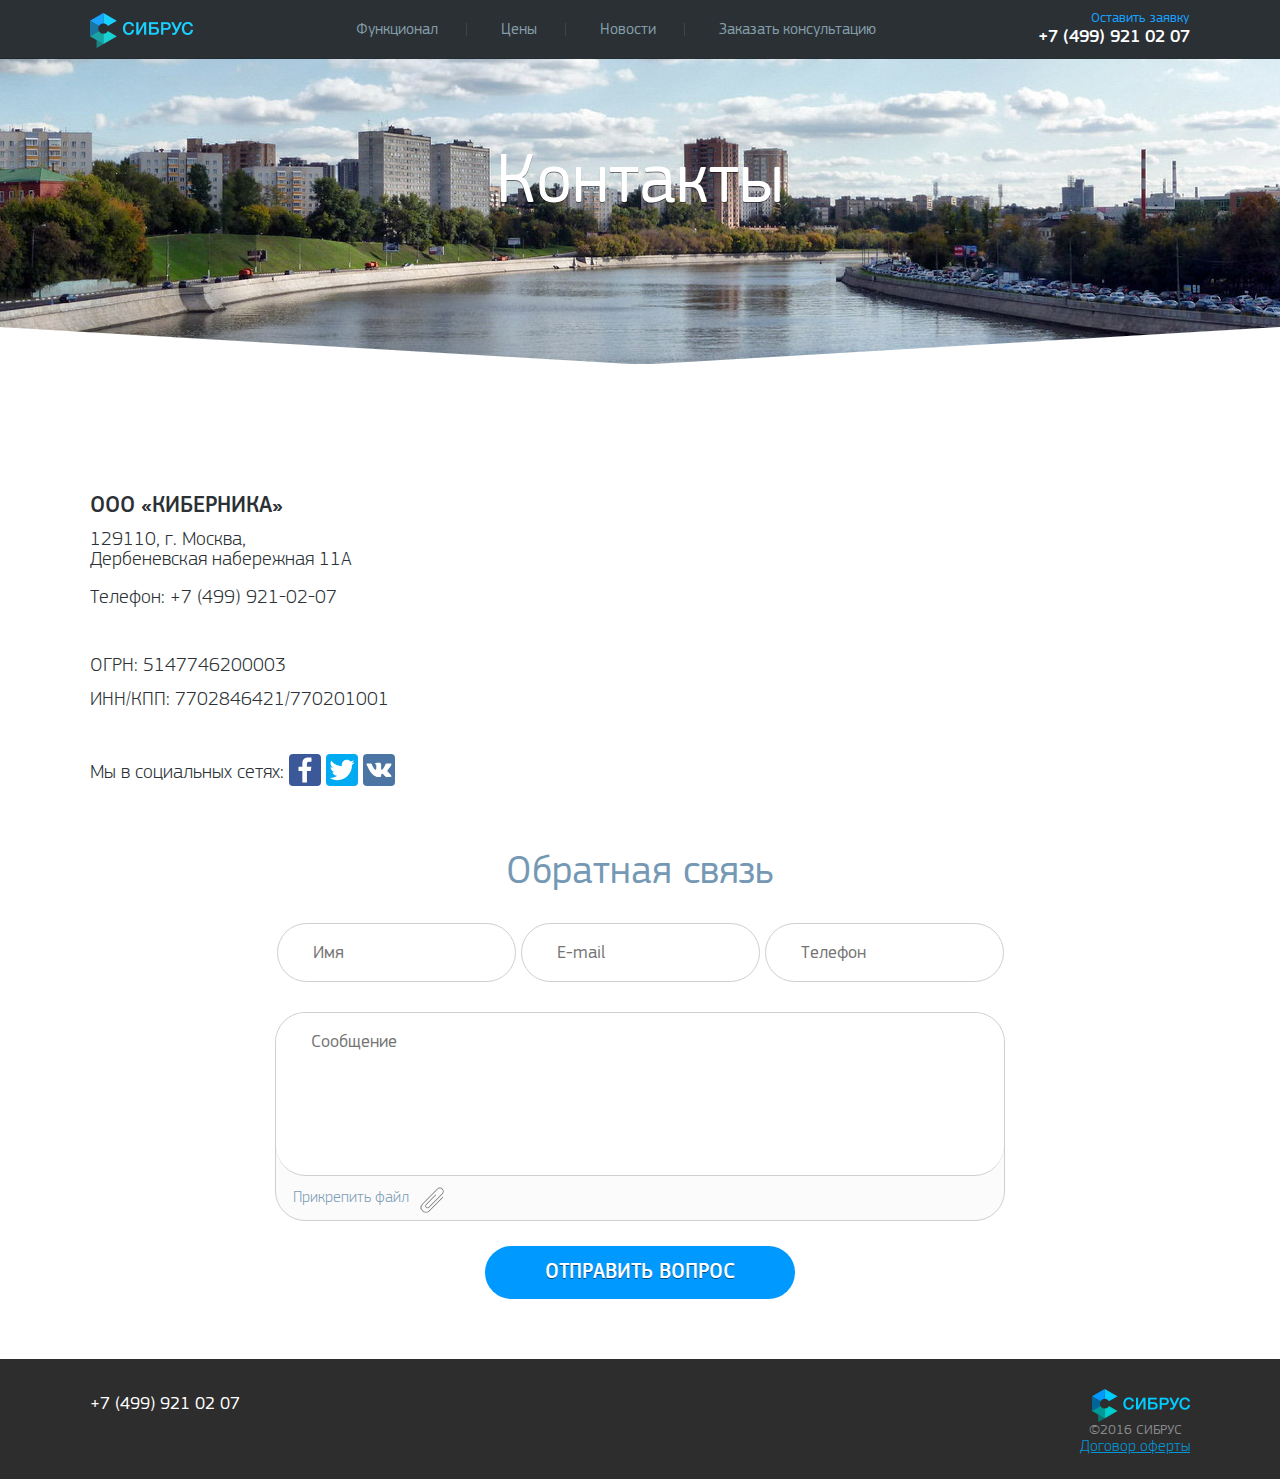
==== commit 9d952501: "fix contacts social" ====
--- a/contacts.html
+++ b/contacts.html
@@ -62,8 +62,16 @@
         <p>ИНН/КПП: 7702846421/770201001</p>
         <div class="contacts__social">
           <span>Мы в социальных сетях:</span>
-          <a href="#" class="contacts__fb"></a>
-          <a href="#" class="contacts__tw"></a>
+          <a href="https://www.facebook.com" target="_blank" rel="noopener" class="contacts__fb">
+            <img src="/images/facebook-square.svg" alt="">
+          </a>
+          <a href="https://twitter.com/?lang=ru" target="_blank" rel="noopener" class="contacts__tw">
+            <img src="/images/twitter-square.svg" alt="">
+          </a>
+
+          <a href="https://new.vk.com/" target="_blank" rel="noopener" class="contacts__vk">
+            <img src="/images/vk-square.svg" alt="">
+          </a>
         </div>
       </div>
       <div class="contacts__map">
--- a/styles/main.css
+++ b/styles/main.css
@@ -1 +1 @@
-@charset "UTF-8";/*! normalize.css v3.0.3 | MIT License | github.com/necolas/normalize.css */img,legend{border:0}legend,td,th{padding:0}.jq-checkbox.disabled,.jq-radio.disabled{opacity:.55}.jq-number__spin,.jq-selectbox li{-webkit-user-select:none;-moz-user-select:none;-ms-user-select:none}.lb-dataContainer:after,.lb-outerContainer:after{clear:both;content:""}.container_all-news,.container_news-item{-webkit-box-orient:vertical;-webkit-box-direction:normal}html{font-family:sans-serif;-ms-text-size-adjust:100%;-webkit-text-size-adjust:100%}body{margin:0}article,aside,details,figcaption,figure,footer,header,hgroup,main,menu,nav,section,summary{display:block}audio,canvas,progress,video{display:inline-block;vertical-align:baseline}audio:not([controls]){display:none;height:0}[hidden],template{display:none}a{background-color:transparent}a:active,a:hover{outline:0}abbr[title]{border-bottom:1px dotted}b,optgroup,strong{font-weight:700}dfn{font-style:italic}h1{font-size:2em;margin:.67em 0}mark{background:#ff0;color:#000}small{font-size:80%}sub,sup{font-size:75%;line-height:0;position:relative;vertical-align:baseline}sup{top:-.5em}.jq-checkbox,.jq-radio{top:-1px;vertical-align:middle}sub{bottom:-.25em}svg:not(:root){overflow:hidden}figure{margin:1em 40px}hr{box-sizing:content-box;height:0}pre{overflow:auto}code,kbd,pre,samp{font-family:monospace,monospace;font-size:1em}button,input,optgroup,select,textarea{color:inherit;font:inherit;margin:0}button{overflow:visible}button,select{text-transform:none}button,html input[type=button],input[type=reset],input[type=submit]{-webkit-appearance:button;cursor:pointer}button[disabled],html input[disabled]{cursor:default}button::-moz-focus-inner,input::-moz-focus-inner{border:0;padding:0}input{line-height:normal}input[type=checkbox],input[type=radio]{box-sizing:border-box;padding:0}input[type=number]::-webkit-inner-spin-button,input[type=number]::-webkit-outer-spin-button{height:auto}input[type=search]{-webkit-appearance:textfield;box-sizing:content-box}input[type=search]::-webkit-search-cancel-button,input[type=search]::-webkit-search-decoration{-webkit-appearance:none}fieldset{border:1px solid silver;margin:0 2px;padding:.35em .625em .75em}table{border-collapse:collapse;border-spacing:0}.jq-checkbox{width:16px;height:16px;margin:0 4px 0 0;border:1px solid #C3C3C3;border-radius:3px;background:#F5F5F5;background:-webkit-linear-gradient(#FFF,#E6E6E6);background:linear-gradient(#FFF,#E6E6E6);box-shadow:0 1px 1px rgba(0,0,0,.05),inset -1px -1px #FFF,inset 1px -1px #FFF;cursor:pointer}.jq-checkbox.checked .jq-checkbox__div{width:12px;height:12px;margin:2px 0 0 2px;border-radius:2px;background:#666;box-shadow:inset 0 -3px 6px #AAA}.jq-checkbox.focused{border:1px solid #08C}.jq-radio{box-shadow:0 1px 1px rgba(0,0,0,.05),inset -1px -1px #FFF,inset 1px -1px #FFF}.jq-number{position:relative;display:inline-block;vertical-align:middle;padding:0 36px 0 0}.jq-number__field{width:100px;border:1px solid #CCC;border-bottom-color:#B3B3B3;border-radius:4px;box-shadow:inset 1px 1px #F1F1F1,0 1px 2px rgba(0,0,0,.1)}.jq-number__field:hover{border-color:#B3B3B3}.jq-number__field input{box-sizing:border-box;width:100%;padding:8px 9px;border:none;outline:0;background:0 0;font:14px Arial,sans-serif;color:#333;text-align:left;-moz-appearance:textfield}.jq-number__field input::-webkit-inner-spin-button,.jq-number__field input::-webkit-outer-spin-button{margin:0;-webkit-appearance:none}.jq-number__spin{position:absolute;top:0;right:0;width:32px;height:14px;border:1px solid #CCC;border-bottom-color:#B3B3B3;border-radius:4px;background:#F5F5F5;background:-webkit-linear-gradient(#FFF,#E6E6E6);background:linear-gradient(#FFF,#E6E6E6);box-shadow:0 1px 2px rgba(0,0,0,.1);box-shadow:inset 1px -1px #F1F1F1,inset -1px 0 #F1F1F1,0 1px 2px rgba(0,0,0,.1);user-select:none;text-shadow:1px 1px #FFF;cursor:pointer}.jq-number__spin.minus:after,.jq-number__spin:after{border-right:5px solid transparent;border-left:5px solid transparent}.jq-number__spin.minus{top:auto;bottom:0}.jq-number__spin:hover{background:#E6E6E6;background:-webkit-linear-gradient(#F6F6F6,#E6E6E6);background:linear-gradient(#F6F6F6,#E6E6E6)}.jq-number__spin:active{background:#F5F5F5;box-shadow:inset 1px 1px 3px #DDD}.jq-number__spin:after{content:'';position:absolute;top:4px;left:11px;width:0;height:0;border-bottom:5px solid #999}.jq-number__spin.minus:after{top:5px;border-top:5px solid #999;border-bottom:none}.jq-number__spin.minus:hover:after{border-top-color:#000}.jq-number__spin.plus:hover:after{border-bottom-color:#000}.jq-number.focused .jq-number__field{border:1px solid #5794BF}.jq-number.disabled .jq-number__field,.jq-number.disabled .jq-number__spin{border-color:#CCC;background:#F5F5F5;box-shadow:none;color:#888}.jq-number.disabled .jq-number__spin:after{border-bottom-color:#AAA}.jq-number.disabled .jq-number__spin.minus:after{border-top-color:#AAA}.jq-selectbox{vertical-align:middle;cursor:pointer}.jq-selectbox__select{height:32px;padding:0 45px 0 10px;border:1px solid #CCC;border-bottom-color:#B3B3B3;border-radius:4px;background:#F5F5F5;background:-webkit-linear-gradient(#FFF,#E6E6E6);background:linear-gradient(#FFF,#E6E6E6);box-shadow:inset 1px -1px #F1F1F1,inset -1px 0 #F1F1F1,0 1px 2px rgba(0,0,0,.1);font:14px/32px Arial,sans-serif;color:#333;text-shadow:1px 1px #FFF}.jq-selectbox__select:hover{background:#E6E6E6;background:-webkit-linear-gradient(#F6F6F6,#E6E6E6);background:linear-gradient(#F6F6F6,#E6E6E6)}.jq-selectbox__select:active{background:#F5F5F5;box-shadow:inset 1px 1px 3px #DDD}.jq-selectbox.focused .jq-selectbox__select{border:1px solid #5794BF}.jq-selectbox.disabled .jq-selectbox__select{border-color:#CCC;background:#F5F5F5;box-shadow:none;color:#888}.jq-selectbox__select-text{display:block;overflow:hidden;width:100%;white-space:nowrap;text-overflow:ellipsis}.jq-selectbox .placeholder{color:#888}.jq-selectbox__trigger{position:absolute;top:0;right:0;width:34px;height:100%;border-left:1px solid #CCC}.jq-selectbox__trigger-arrow{position:absolute;top:14px;right:12px;width:0;height:0;border-top:5px solid #999;border-right:5px solid transparent;border-left:5px solid transparent}.jq-selectbox:hover .jq-selectbox__trigger-arrow{border-top-color:#000}.jq-selectbox.disabled .jq-selectbox__trigger-arrow{border-top-color:#AAA}.jq-selectbox__dropdown,.jq-selectbox__search input{border:1px solid #CCC;width:100%;box-sizing:border-box}.jq-selectbox__dropdown{margin:2px 0 0;padding:0;border-radius:4px;background:#FFF;box-shadow:0 2px 10px rgba(0,0,0,.2);font:14px/18px Arial,sans-serif}.jq-selectbox__search{margin:5px}.jq-selectbox__search input{margin:0;padding:5px 27px 6px 8px;border-radius:3px;outline:0;background:url([data-uri]) 100% 50% no-repeat;box-shadow:inset 1px 1px #F1F1F1;color:#333;-webkit-appearance:textfield}.btn_submit,.submit,input[type=search].styler{-webkit-appearance:none}.jq-selectbox__search input::-webkit-search-cancel-button,.jq-selectbox__search input::-webkit-search-decoration{-webkit-appearance:none}.jq-selectbox__not-found{margin:5px;padding:5px 8px 6px;background:#F0F0F0;font-size:13px}.jq-selectbox ul{margin:0;padding:0}.jq-selectbox li{min-height:18px;padding:5px 10px 6px;user-select:none;white-space:nowrap;color:#231F20}.jq-selectbox li.selected{background-color:#A3ABB1;color:#FFF}.jq-selectbox li:hover{background-color:#08C;color:#FFF}.jq-selectbox li.disabled{color:#AAA}.jq-selectbox li.disabled:hover{background:0 0}.jq-selectbox li.optgroup{font-weight:700}.jq-selectbox li.optgroup:hover{background:0 0;color:#231F20;cursor:default}.jq-selectbox li.option{padding-left:25px}.jq-select-multiple{box-sizing:border-box;padding:1px;border:1px solid #CCC;border-bottom-color:#B3B3B3;border-radius:4px;background:#FFF;box-shadow:inset 1px 1px #F1F1F1,0 1px 2px rgba(0,0,0,.1);font:14px/18px Arial,sans-serif;color:#333;cursor:default}.jq-select-multiple.focused{border:1px solid #5794BF}.jq-select-multiple.disabled{border-color:#CCC;background:#F5F5F5;box-shadow:none;color:#888}.jq-select-multiple ul{margin:0;padding:0}.jq-select-multiple li{padding:3px 9px 4px;list-style:none;-webkit-user-select:none;-moz-user-select:none;-ms-user-select:none;user-select:none;white-space:nowrap}.jq-select-multiple li:first-child{border-radius:3px 3px 0 0}.jq-select-multiple li:last-child{border-radius:0 0 3px 3px}.jq-select-multiple li.selected{background:#08C;color:#FFF}.jq-select-multiple li.disabled{color:#AAA}.jq-select-multiple li.selected.disabled,.jq-select-multiple.disabled li.selected{background:#CCC;color:#FFF}.jq-select-multiple li.optgroup{font-weight:700}.jq-select-multiple li.option{padding-left:25px}input[type=password].styler,input[type=search].styler,input[type=tel].styler,input[type=text].styler,input[type=url].styler,input[type=email].styler,textarea.styler{padding:8px 9px;border:1px solid #CCC;border-bottom-color:#B3B3B3;border-radius:4px;box-shadow:inset 1px 1px #F1F1F1,0 1px 2px rgba(0,0,0,.1);font:14px Arial,sans-serif;color:#333}textarea.styler{overflow:auto}input[type=password].styler:hover,input[type=search].styler:hover,input[type=tel].styler:hover,input[type=text].styler:hover,input[type=url].styler:hover,input[type=email].styler:hover,textarea.styler:hover{border-color:#B3B3B3}input[type=password].styler:focus,input[type=search].styler:focus,input[type=tel].styler:focus,input[type=text].styler:focus,input[type=url].styler:focus,input[type=email].styler:focus,textarea.styler:focus{border-color:#B3B3B3 #CCC #CCC;outline:0;box-shadow:inset 0 1px 2px rgba(0,0,0,.1)}button.styler,input[type=button].styler,input[type=submit].styler,input[type=reset].styler{overflow:visible;padding:8px 11px;border:1px solid #CCC;border-bottom-color:#B3B3B3;border-radius:4px;outline:0;background:#F5F5F5;background:-webkit-linear-gradient(#FFF,#E6E6E6);background:linear-gradient(#FFF,#E6E6E6);box-shadow:inset 1px -1px #F1F1F1,inset -1px 0 #F1F1F1,0 1px 2px rgba(0,0,0,.1);font:14px Arial,sans-serif;color:#333;text-shadow:1px 1px #FFF;cursor:pointer}.lb-loader,.lightbox{text-align:center;line-height:0}button.styler::-moz-focus-inner,input[type=button].styler::-moz-focus-inner,input[type=submit].styler::-moz-focus-inner,input[type=reset].styler::-moz-focus-inner{padding:0;border:0}button.styler:not([disabled]):hover,input[type=button].styler:not([disabled]):hover,input[type=submit].styler:not([disabled]):hover,input[type=reset].styler:hover{background:#E6E6E6;background:-webkit-linear-gradient(#F6F6F6,#E6E6E6);background:linear-gradient(#F6F6F6,#E6E6E6)}button.styler:not([disabled]):active,input[type=button].styler:not([disabled]):active,input[type=submit].styler:not([disabled]):active,input[type=reset].styler:active{background:#F5F5F5;box-shadow:inset 1px 1px 3px #DDD}button.styler[disabled],input[type=button].styler[disabled],input[type=submit].styler[disabled]{border-color:#CCC;background:#F5F5F5;box-shadow:none;color:#888}body:after{content:url(../images/close.png) url(../images/loading.gif) url(../images/prev.png) url(../images/next.png);display:none}body.lb-disable-scrolling{overflow:hidden}.lightboxOverlay{position:absolute;top:0;left:0;z-index:9999;background-color:#000;filter:alpha(Opacity=80);opacity:.8;display:none}.lightbox{position:absolute;left:0;width:100%;z-index:10000;font-weight:400}.lightbox .lb-image{display:block;height:auto;max-width:inherit;border-radius:3px}.lightbox a img{border:none}.lb-outerContainer{position:relative;background-color:#fff;width:250px;height:250px;margin:0 auto;border-radius:4px}.lb-loader,.lb-nav{position:absolute;left:0}.lb-outerContainer:after{display:table}.lb-container{padding:4px}.lb-loader{top:43%;height:25%;width:100%}.lb-cancel{display:block;width:32px;height:32px;margin:0 auto;background:url(../images/loading.gif) no-repeat}.lb-nav{top:0;height:100%;width:100%;z-index:10}.lb-container>.nav{left:0}.lb-nav a{outline:0;background-image:url([data-uri])}.lb-next,.lb-prev{height:100%;cursor:pointer;display:block}.lb-nav a.lb-prev{width:34%;left:0;float:left;background:url(../images/prev.png) left 48% no-repeat;filter:alpha(Opacity=0);opacity:0;-webkit-transition:opacity .6s;transition:opacity .6s}.lb-nav a.lb-prev:hover{filter:alpha(Opacity=100);opacity:1}.lb-nav a.lb-next{width:64%;right:0;float:right;background:url(../images/next.png) right 48% no-repeat;filter:alpha(Opacity=0);opacity:0;-webkit-transition:opacity .6s;transition:opacity .6s}.lb-nav a.lb-next:hover{filter:alpha(Opacity=100);opacity:1}.lb-dataContainer{margin:0 auto;padding-top:5px;width:100%;border-bottom-left-radius:4px;border-bottom-right-radius:4px}.lb-dataContainer:after{display:table}.lb-data{padding:0 4px;color:#ccc}.lb-data .lb-details{width:85%;float:left;text-align:left;line-height:1.1em}.lb-data .lb-caption{font-size:13px;font-weight:700;line-height:1em}.lb-data .lb-number{display:block;clear:left;padding-bottom:1em;font-size:12px;color:#999}.lb-data .lb-close{display:block;float:right;width:30px;height:30px;background:url(../images/close.png) top right no-repeat;text-align:right;outline:0;filter:alpha(Opacity=70);opacity:.7;-webkit-transition:opacity .2s;transition:opacity .2s}.contacts__wrapper,.container{display:-webkit-box;display:-ms-flexbox}.about,.about__title,.btn_order,.contacts__feedback-form form,.more-capab__title,.text-ac{text-align:center}.lb-data .lb-close:hover{cursor:pointer;filter:alpha(Opacity=100);opacity:1}.about,.btn_consult{filter:progid:DXImageTransform.Microsoft.gradient(startColorstr='#0099ff', endColorstr='#00cccc', GradientType=1)}@font-face{font-family:Square;src:url(../fonts/pfsquaresanspro-regular-webfont.eot);src:url(../fonts/pfsquaresanspro-regular-webfont.eot?#iefix) format("embedded-opentype"),url(../fonts/pfsquaresanspro-regular-webfont.woff2) format("woff2"),url(../fonts/pfsquaresanspro-regular-webfont.woff) format("woff"),url(../fonts/pfsquaresanspro-regular-webfont.ttf) format("truetype"),url(../fonts/pfsquaresanspro-regular-webfont.svg#pf_square_sans_proregular) format("svg");font-weight:400;font-style:normal}@font-face{font-family:Square;src:url(../fonts/pfsquaresanspro-italic-webfont.eot);src:url(../fonts/pfsquaresanspro-italic-webfont.eot?#iefix) format("embedded-opentype"),url(../fonts/pfsquaresanspro-italic-webfont.woff2) format("woff2"),url(../fonts/pfsquaresanspro-italic-webfont.woff) format("woff"),url(../fonts/pfsquaresanspro-italic-webfont.ttf) format("truetype"),url(../fonts/pfsquaresanspro-italic-webfont.svg#pf_square_sans_proitalic) format("svg");font-weight:400;font-style:italic}@font-face{font-family:Square;src:url(../fonts/pfsquaresanspro-thin-webfont.eot);src:url(../fonts/pfsquaresanspro-thin-webfont.eot?#iefix) format("embedded-opentype"),url(../fonts/pfsquaresanspro-thin-webfont.woff2) format("woff2"),url(../fonts/pfsquaresanspro-thin-webfont.woff) format("woff"),url(../fonts/pfsquaresanspro-thin-webfont.ttf) format("truetype"),url(../fonts/pfsquaresanspro-thin-webfont.svg#pf_square_sans_prothin) format("svg");font-weight:100;font-style:normal}@font-face{font-family:Square;src:url(../fonts/pfsquaresanspro-thinitalic-webfont.eot);src:url(../fonts/pfsquaresanspro-thinitalic-webfont.eot?#iefix) format("embedded-opentype"),url(../fonts/pfsquaresanspro-thinitalic-webfont.woff2) format("woff2"),url(../fonts/pfsquaresanspro-thinitalic-webfont.woff) format("woff"),url(../fonts/pfsquaresanspro-thinitalic-webfont.ttf) format("truetype"),url(../fonts/pfsquaresanspro-thinitalic-webfont.svg#pf_square_sans_prothin_italic) format("svg");font-weight:100;font-style:italic}@font-face{font-family:Square;src:url(../fonts/pfsquaresanspro-light-webfont.eot);src:url(../fonts/pfsquaresanspro-light-webfont.eot?#iefix) format("embedded-opentype"),url(../fonts/pfsquaresanspro-light-webfont.woff2) format("woff2"),url(../fonts/pfsquaresanspro-light-webfont.woff) format("woff"),url(../fonts/pfsquaresanspro-light-webfont.ttf) format("truetype"),url(../fonts/pfsquaresanspro-light-webfont.svg#pf_square_sans_prolight) format("svg");font-weight:300;font-style:normal}@font-face{font-family:Square;src:url(../fonts/pfsquaresanspro-lightitalic-webfont.eot);src:url(../fonts/pfsquaresanspro-lightitalic-webfont.eot?#iefix) format("embedded-opentype"),url(../fonts/pfsquaresanspro-lightitalic-webfont.woff2) format("woff2"),url(../fonts/pfsquaresanspro-lightitalic-webfont.woff) format("woff"),url(../fonts/pfsquaresanspro-lightitalic-webfont.ttf) format("truetype"),url(../fonts/pfsquaresanspro-lightitalic-webfont.svg#pf_square_sans_proLtIt) format("svg");font-weight:300;font-style:italic}@font-face{font-family:Square;src:url(../fonts/pfsquaresanspro-medium-webfont.eot);src:url(../fonts/pfsquaresanspro-medium-webfont.eot?#iefix) format("embedded-opentype"),url(../fonts/pfsquaresanspro-medium-webfont.woff2) format("woff2"),url(../fonts/pfsquaresanspro-medium-webfont.woff) format("woff"),url(../fonts/pfsquaresanspro-medium-webfont.ttf) format("truetype"),url(../fonts/pfsquaresanspro-medium-webfont.svg#pf_square_sans_promedium) format("svg");font-weight:500;font-style:normal}@font-face{font-family:Square;src:url(../fonts/pfsquaresanspro-meditalic-webfont.eot);src:url(../fonts/pfsquaresanspro-meditalic-webfont.eot?#iefix) format("embedded-opentype"),url(../fonts/pfsquaresanspro-meditalic-webfont.woff2) format("woff2"),url(../fonts/pfsquaresanspro-meditalic-webfont.woff) format("woff"),url(../fonts/pfsquaresanspro-meditalic-webfont.ttf) format("truetype"),url(../fonts/pfsquaresanspro-meditalic-webfont.svg#pf_square_sans_proMdIt) format("svg");font-weight:500;font-style:italic}@font-face{font-family:Square;src:url(../fonts/pfsquaresanspro-bold-webfont.eot);src:url(../fonts/pfsquaresanspro-bold-webfont.eot?#iefix) format("embedded-opentype"),url(../fonts/pfsquaresanspro-bold-webfont.woff2) format("woff2"),url(../fonts/pfsquaresanspro-bold-webfont.woff) format("woff"),url(../fonts/pfsquaresanspro-bold-webfont.ttf) format("truetype"),url(../fonts/pfsquaresanspro-bold-webfont.svg#pf_square_sans_probold) format("svg");font-weight:700;font-style:normal}@font-face{font-family:Square;src:url(../fonts/pfsquaresanspro-bolditalic-webfont.eot);src:url(../fonts/pfsquaresanspro-bolditalic-webfont.eot?#iefix) format("embedded-opentype"),url(../fonts/pfsquaresanspro-bolditalic-webfont.woff2) format("woff2"),url(../fonts/pfsquaresanspro-bolditalic-webfont.woff) format("woff"),url(../fonts/pfsquaresanspro-bolditalic-webfont.ttf) format("truetype"),url(../fonts/pfsquaresanspro-bolditalic-webfont.svg#pf_square_sans_probold_italic) format("svg");font-weight:700;font-style:italic}@font-face{font-family:Square;src:url(../fonts/pfsquaresanspro-xblack-webfont.eot);src:url(../fonts/pfsquaresanspro-xblack-webfont.eot?#iefix) format("embedded-opentype"),url(../fonts/pfsquaresanspro-xblack-webfont.woff2) format("woff2"),url(../fonts/pfsquaresanspro-xblack-webfont.woff) format("woff"),url(../fonts/pfsquaresanspro-xblack-webfont.ttf) format("truetype"),url(../fonts/pfsquaresanspro-xblack-webfont.svg#pf_square_sans_proextra_black) format("svg");font-weight:900;font-style:normal}@font-face{font-family:Square;src:url(../fonts/pfsquaresanspro-xblackital-webfont.eot);src:url(../fonts/pfsquaresanspro-xblackital-webfont.eot?#iefix) format("embedded-opentype"),url(../fonts/pfsquaresanspro-xblackital-webfont.woff2) format("woff2"),url(../fonts/pfsquaresanspro-xblackital-webfont.woff) format("woff"),url(../fonts/pfsquaresanspro-xblackital-webfont.ttf) format("truetype"),url(../fonts/pfsquaresanspro-xblackital-webfont.svg#pf_square_sans_proXBlkIt) format("svg");font-weight:900;font-style:italic}@font-face{font-family:rouble;src:url(../fonts/rouble.ttf)}body{padding:0;font:18px/30px Square;color:#888b8d;background:#fff;min-width:320px}.container{width:1100px;min-width:320px;max-width:1100px;margin:0 auto;display:flex}.no-flexbox .dib{display:inline-block}.no-flexbox .left{float:left}.no-flexbox .right{float:right}.clearfix:after{content:" ";display:table;clear:both}.contacts__item:before,.si-close:before{content:''}.db{display:block!important}a{text-decoration:none;-webkit-transition:all .2s ease-out 0s;transition:all .2s ease-out 0s}.platform__item.hidden{opacity:0;-webkit-transform:scale(.3);transform:scale(.3)}.about{color:#fff;padding:90px 0 160px;background:#09f;background:-webkit-linear-gradient(left,#09f 0,#0cc 100%);background:linear-gradient(to right,#09f 0,#0cc 100%)}.container_about{display:block}.about__title{font:300 60px/60px Square;margin:0 0 90px}.about_text{letter-spacing:1px;margin:90px 0 0}.simple-link{color:#fff;border-bottom:1px dotted}.simple-link:hover{color:#000}.about__new-link{color:#fff;font:24px/30px Square;border-bottom:1px solid}.container_all-news{-ms-flex-direction:column;flex-direction:column;width:54.25%}.all-news__wrapper{padding:60px 0 93px}.all-news__item{border-bottom:1px solid #ededed;padding-bottom:30px;margin-top:30px}.all-news__info{width:78%;float:left}.all-news__info .all-news__title a{font:300 30px/30px Square;color:#09f;text-decoration:none}.all-news__info .all-news__text{font:300 18px/24px Square;color:#525252}.all-news__info .all-news__date{margin-top:15px;font:300 18px/24px Square;color:#888b8d}.all-news__img{width:185px;height:185px;float:right}.all-news__pagination{margin:0 auto 100px}@media screen and (max-width:1600px){.container_all-news{width:60%}}@media screen and (max-width:1440px){.container_all-news{width:70%}}@media screen and (max-width:1280px){.container_all-news{width:80%!important}}@media screen and (max-width:1100px){.container_all-news{width:90%!important}}@media screen and (max-width:1024px){.all-news__info{width:70%}.all-news__info .all-news__title a{font:300 25px/30px Square}.all-news__info .all-news__date,.all-news__info .all-news__text{font:300 16px/22px Square}.all-news__info .all-news__date{margin-top:10px}}@media screen and (max-width:980px){.all-news__info .all-news__text{max-height:87px;overflow:hidden}}@media screen and (max-width:768px){.all-news__info{width:60%}.all-news__info .all-news__text{max-height:87px;overflow:hidden}}@media screen and (max-width:635px){.all-news__info{width:100%}.all-news__info .all-news__text{max-height:87px;overflow:hidden}.all-news__img{display:none}}@media screen and (max-width:565px){.top-img-all-news__title{font:400 44px/44px Square!important;padding:125px 0 80px!important}.all-news__wrapper{padding:60px 0 40px}}@media screen and (max-width:480px){.top-img__all-news{background:url(/images/shutterstock_all-news.png) center -106px no-repeat fixed!important;height:200px!important}.top-img-all-news__title{font:300 35px/42px Square!important;padding:100px 0 50px!important}.all-news__wrapper{padding:20px 0 50px}.all-news__info .all-news__title a{font:300 22px/24px Square}.all-news__info .all-news__date,.all-news__info .all-news__text{font:300 14px/18px Square}}@-webkit-keyframes shake{0%,100%{-webkit-transform:translate3d(0,0,0);transform:translate3d(0,0,0)}10%,30%,50%,70%,90%{-webkit-transform:translate3d(-10px,0,0);transform:translate3d(-10px,0,0)}20%,40%,60%,80%{-webkit-transform:translate3d(10px,0,0);transform:translate3d(10px,0,0)}}@keyframes shake{0%,100%{-webkit-transform:translate3d(0,0,0);transform:translate3d(0,0,0)}10%,30%,50%,70%,90%{-webkit-transform:translate3d(-10px,0,0);transform:translate3d(-10px,0,0)}20%,40%,60%,80%{-webkit-transform:translate3d(10px,0,0);transform:translate3d(10px,0,0)}}@-webkit-keyframes buzz-out{10%,30%{-webkit-transform:translateX(3px) rotate(2deg);transform:translateX(3px) rotate(2deg)}20%,40%{-webkit-transform:translateX(-3px) rotate(-2deg);transform:translateX(-3px) rotate(-2deg)}50%,70%{-webkit-transform:translateX(2px) rotate(1deg);transform:translateX(2px) rotate(1deg)}60%,80%{-webkit-transform:translateX(-2px) rotate(-1deg);transform:translateX(-2px) rotate(-1deg)}90%{-webkit-transform:translateX(1px) rotate(0);transform:translateX(1px) rotate(0)}100%{-webkit-transform:translateX(-1px) rotate(0);transform:translateX(-1px) rotate(0)}}@keyframes buzz-out{10%,30%{-webkit-transform:translateX(3px) rotate(2deg);transform:translateX(3px) rotate(2deg)}20%,40%{-webkit-transform:translateX(-3px) rotate(-2deg);transform:translateX(-3px) rotate(-2deg)}50%,70%{-webkit-transform:translateX(2px) rotate(1deg);transform:translateX(2px) rotate(1deg)}60%,80%{-webkit-transform:translateX(-2px) rotate(-1deg);transform:translateX(-2px) rotate(-1deg)}90%{-webkit-transform:translateX(1px) rotate(0);transform:translateX(1px) rotate(0)}100%{-webkit-transform:translateX(-1px) rotate(0);transform:translateX(-1px) rotate(0)}}@-webkit-keyframes si-rotate{from{-webkit-transform:rotate(0);transform:rotate(0)}to{-webkit-transform:rotate(360deg);transform:rotate(360deg)}}@keyframes si-rotate{from{-webkit-transform:rotate(0);transform:rotate(0)}to{-webkit-transform:rotate(360deg);transform:rotate(360deg)}}.si-rotate{-webkit-animation:si-rotate infinite linear 1.8s;animation:si-rotate infinite linear 1.8s}.si-error{-webkit-animation:shake 1 linear .8s;animation:shake 1 linear .8s}.buzz-out{-webkit-animation:buzz-out 1 linear 1s;animation:buzz-out 1 linear 1s}.btn{font:500 21px/24px Square;color:#fff;border:none;text-shadow:0 1px 0 rgba(0,0,0,.5);z-index:2;border-radius:100px;cursor:pointer;-webkit-transition:all .2s ease-out 0s;transition:all .2s ease-out 0s}.btn:hover{background:#3bb1ff;box-shadow:none;-webkit-animation:si-button-pulse .8s 0s ease-out 1;animation:si-button-pulse .8s 0s ease-out 1}.btn_consult{width:255px;position:relative;background-image:-webkit-linear-gradient(left,#09f 0,#0cc 100%);background-image:linear-gradient(to right,#09f 0,#0cc 100%);padding:40px 65px;margin:90px auto}.btn_submit{display:block;position:relative;padding:35px 90px;margin:10px auto;background:#09f}.more-capab__img,.more-capab__info,.more-capab__item{display:inline-block}.btn_order,.btn_white{background-color:#fff}.btn_white{color:#09f;text-shadow:none;border:2px solid #fff}.btn_order{width:230px;height:50px;line-height:50px;margin:0 auto}.btn_order-solution{width:306px;height:50px;line-height:50px;margin:67px auto 0;border:2px solid #fff}.btn_white:hover{background:#09F;color:#fff;text-shadow:none}.btn__calc-cost{margin:60px auto 0;border-radius:25px;border:2px solid #09f;background-color:#fff;width:216px;height:46px;color:#09f;font:500 18px/46px Square;line-height:46px;text-shadow:none}.btn__calc-cost:hover{background:#09f;color:#fff;-webkit-animation:none;animation:none}@-webkit-keyframes si-button-pulse{from{box-shadow:0 0 8px 6px #0cf,0 0 12px 14px #0cf}to{box-shadow:0 0 18px 6px rgba(255,48,26,0),0 0 4px 71px rgba(255,48,26,0)}}@keyframes si-button-pulse{from{box-shadow:0 0 8px 6px #0cf,0 0 12px 14px #0cf}to{box-shadow:0 0 18px 6px rgba(255,48,26,0),0 0 4px 71px rgba(255,48,26,0)}}.pulse-button:hover{box-shadow:none;-webkit-animation:si-button-pulse .8s 0s ease-out 1;animation:si-button-pulse .8s 0s ease-out 1}.choice-plan{color:#525252;margin-top:91px;padding-bottom:102px}.container_choice-plan{-webkit-box-pack:center;-ms-flex-pack:center;justify-content:center}.choice-plan__bold{font:500 18px/18px Square}.choice-plan__item{box-sizing:border-box;width:321px;min-width:321px;text-align:center;background:#fff;border:1px solid #d4dde8;padding:60px 21px 50px}.ques img,.uns img{min-width:17px!important}.choice-plan__item:not(:last-child){margin-right:40px}.choice-plan__title{text-transform:uppercase;font:500 40px/32px Square}.choice-plan__img{margin:39px auto -2px;position:relative}.choice-plan__item:last-child .choice-plan__img{margin:44px auto -2px}.choice-plan__users-multp{color:#525252;font:500 18px/18px Square;padding-top:29px;margin:0 0 30px;border-top:2px solid #525252}.choice-plan__capab{list-style-type:none;padding:0;margin:0 0 53px}.choice-plan__capab-item{border-top:1px solid #f4f4f4;border-bottom:1px solid #f4f4f4;padding:27px 0;margin:-1px 0 0;font:400 18px/18px Square}.choice-plan__capab-item_none{padding:35px 0;font:800 20px/20px Square}.more-capab{margin:39px auto 0;padding:66px 0 86px;width:1041px;background:#fff;border:1px solid #d4dde8}.more-capab__title{margin:0 0 48px;color:#545454;font:500 20px/20px Square}.more-capab__item:nth-child(even){margin-left:51px}.more-capab__item:nth-child(3){margin-left:106px}.more-capab__item:nth-child(5){margin:19px 0 0 76px}.more-capab__img{vertical-align:top;margin:7px 27px 0 0}.contacts__wrapper .contacts__info p,.more-capab__info-title{margin:0}.more-capab__info-text{display:block;font:400 18px/24px Square}.on_mobile{display:none}.mob_xl{display:block}.rouble{font-family:rouble}.container_contacts{display:block;width:63%;padding:129px 0 50px}.contacts__wrapper{display:flex;-webkit-box-pack:justify;-ms-flex-pack:justify;justify-content:space-between}.contacts__wrapper .contacts__info{color:#2b3135;font:300 20px/20px Square}.contacts__wrapper .contacts__info p:nth-child(2){margin-top:12px}.contacts__wrapper .contacts__info p:nth-child(3){margin-top:18px}.contacts__wrapper .contacts__info p:nth-child(4){margin-top:48px}.contacts__wrapper .contacts__info p:nth-child(5){margin-top:14px}.contacts__wrapper .contacts__info .contacts__social{margin-top:45px;display:-webkit-box;display:-ms-flexbox;display:flex;-webkit-box-align:center;-ms-flex-align:center;align-items:center}.contacts__wrapper .contacts__info .contacts__info-name{font:500 23px/23px Square}.contacts__wrapper .contacts__info .contacts__fb,.contacts__wrapper .contacts__info .contacts__tw{display:inline-block;width:33px;height:33px;background:url(/images/social-contacts.png) no-repeat;margin-left:22px}.contacts__wrapper .contacts__info .contacts__tw{background-position:-35px 0;margin-left:5px}.contacts__feedback-form{margin:60px 0 0}.contacts__feedback-form .contacts-form-title{font:400 40px/40px Square;color:#7599b4;margin-bottom:18px}.contacts__feedback-form .submit_contacts{padding:24px 60px;line-height:5px}.wrapper-inputs{box-sizing:border-box;width:730px;border:1px solid #cfcfcf;border-radius:30px;margin:15px auto;background:#fbfbfb}.wrapper-inputs .client-message{margin:0;width:100%;border:none;border-bottom:1px solid #cfcfcf;border-top-left-radius:30px;border-top-right-radius:30px}.wrapper-inputs .jq-file{width:170px;cursor:pointer;float:left;border-bottom-left-radius:30px}.contacts-body .footer_grey .footer-links,.flashy_gray-to-white .flashy__text,.news-body .footer_grey .footer-links{float:right}.wrapper-inputs .jq-file input{height:auto;line-height:1em;cursor:pointer}.wrapper-inputs .jq-file__name{overflow:hidden;box-sizing:border-box;height:34px;font:300 16px/22px Square;color:#7c9db6;white-space:nowrap;text-overflow:ellipsis;cursor:pointer;margin-right:20px}.wrapper-inputs .jq-file__browse{position:absolute;top:1px;right:1px;width:25px;height:26px;background:url(/images/skrepka.png) no-repeat;cursor:pointer}.contacts-body,.news-body{overflow:initial!important}.greting,.list__item-text,textarea{overflow:hidden}.contacts-body .footer_grey .container_footer,.news-body .footer_grey .container_footer{padding:30px 0 60px}.contacts-body .footer_grey .footer-links .copyright,.contacts-body .footer_grey .footer-links a,.news-body .footer_grey .footer-links .copyright,.news-body .footer_grey .footer-links a{display:block}.contacts-body .footer_grey .footer-links .offer-link-desctop,.news-body .footer_grey .footer-links .offer-link-desctop{display:block;text-decoration:underline;font:300 16px/16px Square;color:#0397d7}.contacts-body .footer_grey .footer-links .offer-link-desctop:hover,.news-body .footer_grey .footer-links .offer-link-desctop:hover{text-decoration:none}@media screen and (max-width:1440px){.container_contacts{width:70%}}@media screen and (max-width:1024px){.container_contacts{padding:100px 0 50px}}@media screen and (max-width:980px){.container_contacts{padding:50px 0}.contacts__wrapper{-webkit-box-orient:vertical;-webkit-box-direction:normal;-ms-flex-direction:column;flex-direction:column;-webkit-box-pack:center;-ms-flex-pack:center;justify-content:center;-webkit-box-align:center;-ms-flex-align:center;align-items:center}.contacts__wrapper .contacts__info{margin-bottom:20px;text-align:center}.contacts__feedback-form{margin:60px 0 0}}@media screen and (max-width:842px){.wrapper-inputs{width:100%}}@media screen and (max-width:635px){.container_contacts{padding:50px 0}.contacts__wrapper .contacts__map{display:none}.contacts__wrapper .contacts__info .contacts__social,.contacts__wrapper .contacts__info .contacts__social span{display:block}.contacts__wrapper .contacts__info .contacts__social .contacts__fb,.contacts__wrapper .contacts__info .contacts__social .contacts__tw{margin-left:0;margin-top:10px}.contacts__feedback-form{margin:40px 0 0}.wrapper-inputs .jq-file{width:96%}.wrapper-inputs .jq-file__name{text-align:left;padding-left:5%}.footer-links{display:-webkit-box;display:-ms-flexbox;display:flex}.footer-links .copyright,.footer-links .offer-link-desctop{display:none!important}}@media screen and (max-width:480px){.container_contacts{padding:20px 0}.contacts__wrapper .contacts__info{font:16px/20px Square}.contacts__wrapper .contacts__info .contacts__info-name{font:500 19px/23px Square}.contacts__wrapper .contacts__info .contacts__social,.contacts__wrapper .contacts__info p:nth-child(4){margin-top:20px}.contacts__feedback-form{margin:20px 0 0}.contacts__feedback-form form{width:92%;margin:0 auto}.contacts__feedback-form .contacts-form-title{font:400 30px/34px Square}.contacts__feedback-form .submit_contacts{padding:15px!important}}.control .control__item:nth-child(1) .flashy_control{padding:66px 0 78px}.control .control__item:nth-child(1) .flashy__title{margin-bottom:22px}.control .control__item:nth-child(1) .flashy__img{margin:66px 0 0 10px}.control .control__item:nth-child(2) .flashy_control{padding:56px 0 61px}.control .control__item:nth-child(2) .flashy__title{margin-bottom:19px}.control .control__item:nth-child(2) .flashy__img{margin:73px 28px 0 0}.control .control__item:nth-child(3) .flashy_control{padding:60px 0 55px}.control .control__item:nth-child(3) .flashy__text .flashy__info{font:18px/23px Square}.control .control__item:nth-child(3) .flashy__text .flashy__title:first-child{margin-bottom:23px}.control .control__item:nth-child(3) .flashy__text .flashy__title_second{margin:20px 0 29px}.control .control__item:nth-child(3) .flashy__img{margin:77px 0 0 18px}.control_mobile{display:none}.control__header{text-align:center}.container_control{display:block;width:65%;padding:91px 0 90px}.control__title{color:#232c3b;font:300 60px/60px Square;margin-bottom:25px}.control__text{color:#888b8d;font:400 24px/32px Square}.control__text_bold{margin-top:9px;color:#525252}.flashy_control .flashy__info ul{padding-left:17px}.flashy_control .flashy__text .functional__link{margin-top:50px}#default{margin-top:59px;padding:2em 0}#default .default{margin:2em 0 0}#default .default p.indent{text-indent:2em}#default .default p.j{text-align:justify}#default .default ul{margin-left:3em;margin-bottom:2em}#default .default ul li{list-style:disc}#default .default h2{margin:10px 0 35px;font:500 36px/36px Square;color:#09f}#default .default a.link{color:#09f;border-bottom:1px solid}#default .default a.link.link:hover{color:#000}#default .default .gallery{width:100%;text-align:center}#default .default .gallery img{display:inline-block;width:18%;margin:10px .95%}@media screen and (max-width:767px){#default{padding:1em 0}}@media screen and (max-width:479px){#default{padding:1em 0}#default .default{margin:1em 0 0}#default .default h2{font:500 24px/32px Square}}.flashy{padding:100px 0}.container_flashy{display:block}.flashy_gray-to-white{background:-webkit-linear-gradient(left,#f4f4f4 50%,#fff 50%);background:linear-gradient(to right,#f4f4f4 50%,#fff 50%)}.flashy_gray-to-white .flashy__img,.flashy_white-to-gray .flashy__text{float:left}.flashy_white-to-gray{background:-webkit-linear-gradient(right,#f4f4f4 50%,#fff 50%);background:linear-gradient(to left,#f4f4f4 50%,#fff 50%)}.flashy_white-to-gray .flashy__img{float:right}.flashy__text{width:40%}.flashy__title{margin:0;color:#09f;font:300 30px/36px Square}.flashy__img{width:initial}.footer_grey{background-color:#2d2d2d}.footer_grey .contacts .contacts__item{color:#fff;margin-bottom:0}.footer_grey .contacts .contacts__item:nth-child(3){color:#0397d7;text-decoration:underline}.footer_grey .offer-link{display:none;color:#0d7cac;font:16px/28px Square;text-align:center;text-decoration:underline;-webkit-transition:all ease .25s;transition:all ease .25s}.greting-next,.next-mouse{-webkit-transition:all .2s ease-out 0s}.footer_grey .offer-link:hover{text-decoration:none}.footer_grey .copyright{display:none;text-align:center;font:14px/16px Square}.container_footer{display:block;padding:45px 0}.contacts,.contacts.right .logo{display:inline-block}.contacts.right{float:right;text-align:right}.contacts.right .copyright{display:block;font:12px/1 Square}.contacts__item{display:block;font:18px/30px Square;color:#242d3c;margin:0 0 7px}.contacts__item:before{display:inline-block;vertical-align:top;position:relative;background:url(../images/icons.png) no-repeat}.contacts__item.address:before{height:19px;width:19px;margin:3px 10px 0 0;background-position:-247px -85px}.contacts__item.phone:before{height:19px;width:16px;background-position:-268px -85px;margin:3px 10px 0 2px}.contacts__item.email:before{height:19px;width:18px;background-position:-286px -85px;margin:5px 10px 0 0}.free-test{background:-webkit-linear-gradient(0deg,#09f 0,#0cc 100%);background:linear-gradient(90deg,#09f 0,#0cc 100%);text-align:center;padding:38px 0 60px;color:#fff}.free-test_solution{padding:38px 0 70px}.free-test__title{font:400 40px/40px Square;text-align:center}.free-test__title .br{display:block!important}.free-test__title_solution{margin:26px 0 37px;font:400 40px/46px Square}.free-test__subtitle{font:400 24px/20px Square}.container_functional-info{display:block;padding:60px 0 59px;text-align:center}.communication-img{background:url(../images/functional.png);width:288px;height:106px;margin:0 auto}.functional-info__title{color:#232c3b;font:300 60px/60px Square;margin:27px 0}.functional-info__text{color:#888b8d;font:400 24px/31px Square;text-align:center}.functional-info__text span{color:#525252}.functional__association{margin-top:45px;color:#09f;font:500 24px/32px Square;text-align:center}.functional__items{margin:63px 0 0}.functional__items_second{margin:0 0 79px}.functional__item{margin:10px 30px;color:#232c3b;font:500 16px/16px Square;text-align:center;float:left}.functional-info__text .br_on{display:block}.functional__icon{display:block;margin:0 auto}.icon-02{background:url(../images/functional.png) -132px -106px;width:44px;height:40px;margin-bottom:12px}.icon-03{background:url(../images/functional.png) 0 -106px;width:44px;height:44px;margin-bottom:10px}.icon-04{background:url(../images/functional.png) -220px -106px;width:44px;height:38px;margin:7px auto 9px}.icon-05{background:url(../images/functional.png) 0 -150px;width:41px;height:41px;margin-bottom:11px}.icon-06{background:url(../images/functional.png) -41px -150px;width:44px;height:28px;margin:12px auto}.icon-07,.icon-08{height:44px;margin-bottom:8px;width:44px}.icon-07{background:url(../images/functional.png) -44px -106px}.icon-08{background:url(../images/functional.png) -88px -106px}.icon-09{background:url(../images/functional.png) -176px -106px;width:44px;height:40px;margin-bottom:11px}.functional__more{color:#09f;font:24px/30px Square;border-bottom:1px dotted}.functional__more:hover{color:#000}.link-icon{display:inline-block;width:21px;background:url(../images/link-icon.png) right no-repeat;height:21px;margin:0 0 0 10px;vertical-align:-5px}.functional__item:nth-child(1){margin:0 0 0 34px}.functional__item:nth-child(2){margin:0 0 0 157px}.functional__item:nth-child(3){margin:0 0 0 154px}.functional__item:nth-child(4){margin:0 0 0 144px}.functional__items_second .functional__item:nth-child(1){margin:45px 0 0 118px}.functional__items_second .functional__item:nth-child(2){margin:48px 0 0 83px}.functional__items_second .functional__item:nth-child(3){margin:47px 0 0 85px}.functional__items_second .functional__item:nth-child(4){margin:50px 0 0 57px}.greting{background:url(../images/header-bg.jpg) center top no-repeat fixed;height:1000px}.container_greting{display:block;position:relative;text-align:center;padding:178px 0 0}.greting__logo_shadow{width:572px;height:738px;background:url(../images/header-logo.png) no-repeat;position:absolute;top:172px;left:50%;margin-left:-286px;z-index:1}.greting__logo_big,.greting__subtitle,.greting__title{z-index:2;position:relative}.greting__logo_big{display:block;left:-1px;margin:0 auto 10px;width:97px;height:137px;background:url(../images/logo.png) no-repeat}.greting__title{font:500 72px/72px Square;padding:50px 0 0;margin:0;color:#fff}.greting__subtitle{display:block;color:#d4d4d4;font:24px/36px Square;margin:10px 0}.greting-next,.next-mouse,.next-mouse-dot{z-index:10;display:block}.greting-next{width:110px;margin:95px auto 0;color:#fff;font:12px/16px Square;letter-spacing:1px;transition:all .2s ease-out 0s}.greting-next:hover{color:#09f}.next-mouse{width:16px;height:31px;border:2px solid #fff;border-radius:30px;margin:0 auto 20px;position:relative;transition:all .2s ease-out 0s}.input,.next-mouse-dot,textarea{-webkit-transition:all .2s ease-out 0s}.greting-next:hover .next-mouse{border:2px solid #09f}.next-mouse-dot{width:2px;height:6px;background:#fff;border:1px solid rgba(255,255,255,.3);border-radius:30px;position:absolute;left:50%;margin-left:-2px;top:4px;transition:all .2s ease-out 0s;-webkit-animation:mousewheel infinite linear 1s;animation:mousewheel infinite linear 1s}.greting-next:hover .next-mouse-dot{background:#09f}@-webkit-keyframes mousewheel{from,to{-webkit-transform:translate(0,0);opacity:1}85%{-webkit-transform:translate(0,5px);opacity:0}95%{-webkit-transform:translate(0,0);opacity:0}}@keyframes mousewheel{from,to{-webkit-transform:translate(0,0);transform:translate(0,0);opacity:1}85%{-webkit-transform:translate(0,5px);transform:translate(0,5px);opacity:0}95%{-webkit-transform:translate(0,0);opacity:0}}.header{position:fixed;top:0;left:0;width:100%;opacity:.9;background:#131a1f;z-index:99}.container_header{height:59px;-webkit-box-pack:justify;-ms-flex-pack:justify;justify-content:space-between;-webkit-box-align:center;-ms-flex-align:center;align-items:center}.no-flexbox .logo_header{display:inline-block}.logo_header{margin-top:12px}.header__phone{color:#09f;font:14px/14px Square;text-align:right}.how__item,.how__text,.how__title{text-align:center}.header__phone-link{color:#fff;font:500 18px/24px Square}.header__feedback-link{cursor:pointer}.nav__button{display:none;cursor:pointer;border:1px solid #fff;color:#fff;border-radius:12px;padding:0 15px;-webkit-transition:all .2s ease 0s;transition:all .2s ease 0s;font:18px/24px Square}.nav__button:hover{border:1px solid #09f;color:#09f}.container_how{display:block;padding:40px 0}.how__title{font:300 60px/60px Square;color:#242d3c}.how__items{display:block;display:-webkit-box;display:-ms-flexbox;display:flex;-webkit-box-pack:justify;-ms-flex-pack:justify;justify-content:space-between}.how__info,.no-flexbox .how__item{display:inline-block;vertical-align:top}.how__subtitle{padding:70px 0 35px;font:300 30px/36px Square;color:#242d3c;margin:0}.how__info{width:305px}.input,textarea{outline:0;position:relative;width:354px;color:#000;font:18px Square;padding:18px 35px;margin:15px 0;border:1px solid #fff;border-radius:30px;box-sizing:border-box;transition:all .2s ease-out 0s}.input:focus,textarea:focus{box-shadow:0 0 10px #fff}.input.si-error,textarea.si-error{color:#cb0707;border-color:#cb0707!important}.input.si-error::-webkit-input-placeholder,textarea.si-error::-webkit-input-placeholder{color:#cb0707!important}.input.si-error::-moz-placeholder,textarea.si-error::-moz-placeholder{color:#cb0707!important}.input.si-error:-moz-placeholder,textarea.si-error:-moz-placeholder{color:#cb0707!important}.input.si-error:-ms-input-placeholder,textarea.si-error:-ms-input-placeholder{color:#cb0707!important}input[type=radio].si-error label{color:#cb0707}textarea{resize:none;width:100%}.input.border,textarea.border{border-color:#cfcfcf}textarea.small{width:730px}input,textarea{outline:0}.submit{cursor:pointer;border:0;position:relative;color:#fff;text-shadow:0 1px 0 rgba(0,0,0,.5);padding:35px 90px;font:500 21px/24px Square;margin:10px 0;background:#09f;border-radius:100px;-webkit-transition:all .2s ease-out 0s;transition:all .2s ease-out 0s}.submit:hover{background:#3bb1ff}.submit:active{top:1px;background:#098be2}.submit.disabled{cursor:default;filter:url("data:image/svg+xml;utf8,<svg xmlns='http://www.w3.org/2000/svg'><filter id='grayscale'><feColorMatrix type='matrix' values='0.3333 0.3333 0.3333 0 0 0.3333 0.3333 0.3333 0 0 0.3333 0.3333 0.3333 0 0 0 0 0 1 0'/></filter></svg>#grayscale");filter:gray;-webkit-filter:grayscale(100%)}.os,.problem{filter:progid:DXImageTransform.Microsoft.gradient(startColorstr='#0099ff', endColorstr='#00cccc', GradientType=1)}.list{float:left;width:540px;border-radius:13px;box-sizing:border-box;padding:45px 40px 30px}.list__title{font:24px/30px Square;padding:0 0 35px 120px}.list__item{padding:0 0 35px;font:16px/30px Square}.list__icon-wrapper{width:90px;float:left;margin:0 30px 0 0;text-align:center}.list__icon{height:44px;margin:7px 0 0}.list_security_dark{color:#fff;background:#171e25}.list_security_dark .i-1{width:38px;background-position:0 -85px}.list_security_dark .i-2{width:44px;background-position:-40px -85px}.list_security_dark .i-3{width:47px;background-position:-86px -85px}.list_security_dark .i-4{width:39px;background-position:-135px -85px}.list_security_dark .i-5{width:33px;background-position:-176px -85px}.list_security_light{background:#fff;color:#232c3b}.list_security_light .i-1{width:28px;background-position:-211px -85px}.list_security_light .list__icon-wrapper{text-align:right}.logo{background:url(../images/logo.png) -100px 0 no-repeat;width:98px;height:33px}.logo_footer{float:right}html.si-lock{overflow:hidden!important}.fancybox-margin{margin-right:0!important}.si-modal,.si-success-modal{color:#242d3c;margin:50px auto;text-align:center;box-sizing:border-box}.si-modals-wrapper{background-color:rgba(0,0,0,.55)}.modal-form .jq-radio,.modal-form .jq-radio.checked{border:1px solid #cfcfcf}.modal-form .input{width:239px}.si-overlay,.si-overlay-2{display:none;background:rgba(0,0,0,.5);position:absolute;top:0;left:0;right:0;bottom:0;z-index:203}.si-overlay-2{z-index:205}.si-modals-wrapper,.si-modals-wrapper-2{display:none;position:fixed;top:0;left:0;right:0;bottom:0;z-index:203;overflow:auto;-webkit-overflow-scrolling:touch}.si-modals-wrapper-2{z-index:205}.si-modal{display:none;position:relative;background:#fff;padding:60px 125px;width:980px;-webkit-transform:scale(.7);transform:scale(.7);-webkit-transition:-webkit-transform .5s ease-out 0s;transition:transform .5s ease-out 0s}.si-close,.si-close:before{position:absolute;display:block}.si-modal.si-visible{-webkit-transform:scale(1);transform:scale(1)}.modal-form .form-title{font:300 60px/72px Square;text-align:center}.modal-form .form-title.small{font:300 49px/72px Square}.modal-time{font:24px/30px Square;padding:0 0 40px;text-align:center}.si-close{width:50px;height:50px;background:#070c10;right:0;top:0}.si-close:hover{background:#0198f9}.si-close:active{background:#0087dd}.si-close:before{top:14px;left:15px;width:19px;height:19px;background:url(../images/icons.png) -247px -106px no-repeat}.si-success-modal{display:none;position:relative;background:#fff;font:36px/60px Square;padding:60px 125px;width:980px;-webkit-transform:scale(.7);transform:scale(.7);-webkit-transition:-webkit-transform .5s ease-out 0s;transition:transform .5s ease-out 0s}.si-success-modal.si-visible{-webkit-transform:scale(1);transform:scale(1)}.si-success-modal h2{padding:0 0 20px}.success-time{padding:40px 0 0;font:24px/36px Square}.si-page-message-overlay{display:block;position:fixed;top:0;left:0;bottom:0;right:0;opacity:0;visibility:hidden;z-index:299;background:rgba(0,0,0,.8);-webkit-transition:all .5s ease-out 0s;transition:all .5s ease-out 0s}.si-page-message,.si-page-message.show{-webkit-transition:all .5s ease-out 0s}.si-page-message-overlay.show{opacity:1;visibility:visible}.si-page-message{display:block;position:fixed;width:101%;height:0;top:50%;left:50%;background:#ffc728;opacity:0;visibility:hidden;z-index:300;box-shadow:0 0 10px #000;-webkit-transform:translateX(-50%) translateY(-50%);transform:translateX(-50%) translateY(-50%);transition:all .5s ease-out 0s}.si-page-message.show{height:200px;opacity:1;visibility:visible;transition:all .5s ease-out 0s}.platform__item,.si-page-message-inner{-webkit-transition:all .5s ease-out 0s}.si-page-message-inner{display:table-cell;opacity:0;height:200px;width:1920px;text-align:center;vertical-align:middle;font-size:30px;line-height:36px;transition:all .5s ease-out 0s}.icon,.os__item,.privilege__item,.privilege__text{vertical-align:top}.si-page-message-inner.show{opacity:1;-webkit-transition:all .5s ease-out .5s;transition:all .5s ease-out .5s}.si-modal .jq-radio{border:1px solid #cfcfcf!important;box-shadow:none}.modal-time{display:none}.nav{display:-webkit-box;display:-ms-flexbox;display:flex;-webkit-box-pack:justify;-ms-flex-pack:justify;justify-content:space-between;text-align:center;-moz-text-align-last:center;text-align-last:center}.nav__item{display:inline-block;color:#78939f;font:16px/59px Square}.nav_header .nav__item{padding:0 43px;position:relative}.nav_header .nav__item:not(:last-child):after{content:"";position:absolute;top:23px;right:0;width:1px;height:13px;background:#283135}.nav_header .nav__item:hover{color:#09f}.container_news-item{-ms-flex-direction:column;flex-direction:column;width:43%}.news-item__footer,.news-item__header{display:-webkit-box;display:-ms-flexbox;display:flex;-webkit-box-pack:justify;-ms-flex-pack:justify;justify-content:space-between;-webkit-box-align:center;-ms-flex-align:center;align-items:center;width:100%;margin:0 auto 33px;padding:10px 0;border-top:1px solid #e6e6e6;border-bottom:1px solid #e6e6e6}.news-item__title{text-align:center;font:500 40px/40px Square;color:#09f;margin:65px auto 30px}.news-item__date{font:300 24px/53px Square;color:#888b8d}.news-item__social-nav{height:32px}.news-item__social-nav-item{width:32px;height:inherit;cursor:pointer;display:inline-block}.news-item__social-nav-item img{width:32px;height:32px}.news-item__content{width:100%;margin:0 auto;font:300 18px/25px Square;color:#525252}.news-item__content p:not(:nth-of-type(1)){text-indent:22px}.news-item__content a{color:#33adff;text-decoration:underline;-webkit-transition:all ease .25s;transition:all ease .25s}.news-item__content a:hover{text-decoration:none}.news-item__img{display:block;margin:0 auto 35px;width:100%}.news-item__gallery{display:-webkit-box;display:-ms-flexbox;display:flex;-webkit-box-pack:justify;-ms-flex-pack:justify;justify-content:space-between;margin:60px 0 24px}.news-item__gallery img{width:20%;height:20%}.news-item__all-news a{font:300 24px/58px Square;text-decoration:underline;color:#09f;-webkit-transition:all ease .25s;transition:all ease .25s}.news-item__all-news a:hover{text-decoration:none;-webkit-transition:all ease .25s;transition:all ease .25s}@media screen and (max-width:1600px){.container_news-item{width:50%}}@media screen and (max-width:1440px){.container_news-item{width:60%}}@media screen and (max-width:768px){.news-item__title{font:500 36px/40px Square}}@media screen and (max-width:635px){.news-cybrus__title{font:400 54px/24px Square}.news-item__title{font:500 32px/40px Square}.news-item__gallery{-ms-flex-wrap:wrap;flex-wrap:wrap;-webkit-box-pack:center;-ms-flex-pack:center;justify-content:center}.news-item__gallery img{width:80%}.news-item__gallery img:not(:first-child){margin-top:20px}.news-body .footer .container_footer{display:-webkit-box;display:-ms-flexbox;display:flex;-webkit-box-orient:vertical;-webkit-box-direction:normal;-ms-flex-direction:column;flex-direction:column;padding:10px 0 25px}.news-body .footer .container_footer .contacts .contacts__item:first-child,.news-body .footer .container_footer .contacts .contacts__item:nth-child(3){display:none}.news-body .footer .container_footer .logo{-webkit-box-ordinal-group:2;-ms-flex-order:1;order:1;margin:0 auto}.news-body .footer .container_footer .contacts{-webkit-box-ordinal-group:3;-ms-flex-order:2;order:2}.news-body .footer .container_footer .contacts .contacts__item:nth-child(2){text-align:center;font-size:16px;margin-top:5px}.news-body .footer .container_footer .contacts .copyright,.news-body .footer .container_footer .contacts .offer-link{display:block}}@media screen and (max-width:565px){.news-cybrus__title{font:400 44px/44px Square!important}.news-item__title{font:500 26px/40px Square}.news-item__content p{font:300 16px/20px Square}}@media screen and (max-width:480px){.news-cybrus__title{font:400 35px/44px Square!important}.news-item__title{margin:40px auto 30px;font:500 20px/20px Square}.news-item__date{font:300 18px/30px Square}.news-item__footer,.news-item__header{width:95%}.news-item__content p{width:95%;margin:0 auto;font:300 14px/20px Square}.news-item__all-news a{font:300 18px/30px Square}.news-item__gallery{margin:20px 0}}.container_news{display:block;padding:110px 0 90px;text-align:center;width:100%}.news__title{font:300 60px/60px Square;color:#242d3c;margin-top:0}.news__block{width:100%;display:-webkit-box;display:-ms-flexbox;display:flex;-webkit-box-pack:justify;-ms-flex-pack:justify;justify-content:space-between;margin:60px 0 50px}.news__item{text-align:left;width:350px}.os,.platform__item,.platform__title,.privilege__item,.questions__title{text-align:center}.news__date{font:16px/20px Square}.news__subtitle{margin:10px 0 35px;font:500 36px/36px Square;color:#09f}.news__subtitle:hover{color:#000}.news__text{width:350px;padding:5px 30px 0 0}.news__block.line{display:block}.news__block.line .news__item{display:block;width:auto;margin:30px 0}.news__block.line .news__subtitle{margin:15px 0;display:inline-block}.news__block.line .news__text{margin:0;width:auto}.news__page{color:#09f;font:24px/30px Square;border-bottom:1px solid}.news__page:hover{color:#000}.os{color:#fff;padding:65px 0;background:#09f;background:-webkit-linear-gradient(left,#09f 0,#0cc 100%);background:linear-gradient(to right,#09f 0,#0cc 100%)}.container_os{display:block}.os__item{display:inline-block;font:22px/24px Square;margin:0 30px}.os__img{display:block;margin:0 auto 25px}.pagination{display:-webkit-box;display:-ms-flexbox;display:flex}.pagination ul{margin:auto;padding:0;list-style-type:none}.pagination ul li{display:inline-block;margin:0 9px}.pagination ul li a{box-sizing:border-box;width:34px;color:#696969;font:300 23px/23px Square;padding:9px 15px;border:1px solid #fff;border-radius:5px}.pagination ul li a.pagination-active,.pagination ul li a:hover{border:1px solid #f4f4f4}.pagination ul .pagination-prev{box-sizing:border-box;width:9px;height:15px;margin:5px 5px 0 0;background:url(/images/pagin-nav.png) no-repeat;cursor:pointer}.pagination ul .pagination-next{box-sizing:border-box;width:9px;height:15px;margin:5px 0 0 5px;background:url(/images/pagin-nav.png) -10px 0 no-repeat;cursor:pointer}@media screen and (max-width:1334px){.all-news__pagination{display:-webkit-box;display:-ms-flexbox;display:flex}.pagination ul{margin:auto}}@media screen and (max-width:565px){.all-news__pagination{margin:0 0 40px}}@media screen and (max-width:480px){.all-news__pagination{margin:0 0 30px}.pagination ul li a{padding:3px 8px}}.platform{background:#f7f7f7;overflow:hidden}.container_platform{display:block;padding:60px 0 0}.platform__title{font:300 60px/60px Square;color:#242d3c;margin:0}.platform__capability{position:relative;height:875px;margin:170px 0 0}.platform__item{position:absolute;font:24px/24px Square;width:260px;color:#242d3c;z-index:3;transition:all .5s ease-out 0s;-webkit-backface-visibility:hidden;backface-visibility:hidden}.platform__item .icon{display:block}.platform__item.i-1{top:0;left:270px}.platform__item.i-2{top:0;left:560px}.platform__item.i-3{top:250px;left:760px}.platform__item.i-4{top:540px;left:560px}.platform__item.i-5{top:530px;left:230px}.platform__item.i-6{top:250px;left:70px}.platform__icon{height:83px;display:block;margin:0 auto 15px}.platform__icon.i-1{width:79px;background-position:0 0;left:-3px}.platform__icon.i-2{width:82px;background-position:-81px 0}.platform__icon.i-3{width:80px;background-position:-165px 0}.platform__icon.i-4{width:90px;background-position:-247px 0}.platform__icon.i-5{width:79px;background-position:-339px 0}.platform__icon.i-6{width:70px;background-position:-420px 0}.platform__pie{position:absolute;background:url(../images/platform.png) no-repeat;-webkit-transition:all .5s ease-out 0s;transition:all .5s ease-out 0s}.platform__pie.p-1{width:188px;height:182px;background-position:0 0;top:120px;left:360px}.platform__pie.p-2{width:192px;height:181px;background-position:-190px 0;top:120px;left:547px}.platform__pie.p-3{width:127px;height:217px;background-position:-384px 0;top:229px;left:611px}.platform__pie.p-4{width:192px;height:182px;background-position:-515px 0;top:373px;left:547px}.platform__pie.p-5{width:189px;height:237px;background-position:-710px 0;top:373px;left:359px}.platform__pie.p-6{width:127px;height:218px;background-position:-905px 0;top:228px;left:360px}.platform__pie.p-1.moved{-webkit-transform:translateX(-10px) translateY(-20px);transform:translateX(-10px) translateY(-20px)}.platform__pie.p-2.moved{-webkit-transform:translateX(10px) translateY(-20px);transform:translateX(10px) translateY(-20px)}.platform__pie.p-3.moved{-webkit-transform:translateX(20px) translateY(0);transform:translateX(20px) translateY(0)}.platform__pie.p-4.moved{-webkit-transform:translateX(10px) translateY(20px);transform:translateX(10px) translateY(20px)}.platform__pie.p-5.moved{-webkit-transform:translateX(-10px) translateY(20px);transform:translateX(-10px) translateY(20px)}.platform__pie.p-6.moved{-webkit-transform:translateX(-20px) translateY(0);transform:translateX(-20px) translateY(0)}.platform__item.i-1:hover{-webkit-transform:translateX(-10px) translateY(-20px);transform:translateX(-10px) translateY(-20px)}.platform__item.i-2:hover{-webkit-transform:translateX(10px) translateY(-20px);transform:translateX(10px) translateY(-20px)}.platform__item.i-3:hover{-webkit-transform:translateX(20px) translateY(0);transform:translateX(20px) translateY(0)}.platform__item.i-4:hover{-webkit-transform:translateX(10px) translateY(20px);transform:translateX(10px) translateY(20px)}.platform__item.i-5:hover{-webkit-transform:translateX(-10px) translateY(20px);transform:translateX(-10px) translateY(20px)}.platform__item.i-6:hover{-webkit-transform:translateX(-20px) translateY(0);transform:translateX(-20px) translateY(0)}.container_privilege{display:block;padding:170px 0 110px}.privilege__items{width:100%;display:block;display:-webkit-box;display:-ms-flexbox;display:flex;-webkit-box-pack:justify;-ms-flex-pack:justify;justify-content:space-between}.privilege__item{display:inline-block;float:left}.privilege__item:not(:last-child){margin-right:50px}.flexbox .privilege__items{width:100%;display:-webkit-box;display:-ms-flexbox;display:flex;-webkit-box-pack:justify;-ms-flex-pack:justify;justify-content:space-between;-ms-flex-wrap:wrap;flex-wrap:wrap}.container_problem,.container_questions,.container_questions-solution,.privilege__text{display:block}.privilege__item:nth-child(2) .privilege__img{margin:12px 0 8px}.privilege__item:nth-child(3) .privilege__img{margin:12px 0 25px}.privilege__title{margin:0;padding:50px 0 35px;font:300 30px/36px Square;color:#242d3c}.problem{background:-webkit-linear-gradient(left,#09f 0,#0cc 100%);background:linear-gradient(to right,#09f 0,#0cc 100%)}.container_problem{color:#fff;text-align:center;padding:110px 0;letter-spacing:1px}.problem__title{margin:0;padding:0 0 28px;letter-spacing:0;font:30px/36px Square;text-shadow:0 1px 0 rgba(0,0,0,.2)}.questions{background:url(../images/questions-bg.jpg) center center no-repeat;color:#fff;padding:70px 0}.questions__title{font:300 60px/60px Square;margin:0}.page-form{margin:60px 0 0;text-align:justify}.questions_gradient{background:-webkit-linear-gradient(0deg,#09f 0,#0cc 100%);background:linear-gradient(90deg,#09f 0,#0cc 100%);padding:55px 0}.questions_gradient .questions__title{font:300 42px/60px Square}.questions_gradient .page-form{margin:43px auto 2px;max-width:951px}.questions_gradient .input{width:273px;padding:13px}.questions_gradient .input::-webkit-input-placeholder{color:#09f}.questions_gradient .input::-moz-placeholder{color:#09f}.questions_gradient .input:-moz-placeholder{color:#09f}.questions_gradient .input:-ms-input-placeholder{color:#09f}.questions_gradient textarea{height:8em}.questions_gradient textarea::-webkit-input-placeholder{color:#09f}.questions_gradient textarea::-moz-placeholder{color:#09f}.questions_gradient textarea:-moz-placeholder{color:#09f}.questions_gradient textarea:-ms-input-placeholder{color:#09f}.questions_gradient .btn_submit{padding:15px 60px;margin:56px auto 0}.questions_solution{padding:91px 0 98px}.questions_solution .page-form{max-width:750px;margin:26px auto 2px}.questions_solution .input{width:230px}.questions_solution .client-message{margin-top:34px}.questions_solution .btn_submit_solution{display:block;padding:13px 60px;margin:20px auto 0}.questions__title_solution{font:300 42px/60px Square;text-align:center}.questions__radio{margin-bottom:28px;text-align:center;text-transform:uppercase}.questions__radio br{display:none}label{font:500 20px/20px Square;cursor:pointer}.security__title,.system__title{text-align:center;font:300 60px/60px Square}label:not(:last-child){margin-right:55px}.jq-radio{width:18px;height:18px;margin:0 0 4px;border:none;border-radius:50%;background:#fff;cursor:pointer}.jq-radio.focused{border:none}.jq-radio.checked .jq-radio__div{width:10px;height:10px;margin:4px 0 0 4px;border-radius:50%;background:#09f;box-shadow:none}.security{background:url(../images/security-bg.png) center center no-repeat fixed;padding:130px 0 185px;color:#fff}.container_security{display:block}.security__lists-block{display:block;display:-webkit-box;display:-ms-flexbox;display:flex;-webkit-box-pack:center;-ms-flex-pack:center;justify-content:center}.icon,.no-flexbox .security__list{display:inline-block}.icon{position:relative;background:url(../images/icons.png) no-repeat}.solution-01,.solution-02,.solution-03,.solution-04,.solution-05,.solution-06,.solution-07{background-image:url(../images/solution.png)}.list__item,.ques{display:block}.list__title span,.ques img,.system_mobile,.uns{display:none}.solution_body{background-color:#f4f4f4}.solution-01{background-position:-105px 0;width:91px;height:87px}.solution-02{background-position:0 0;width:105px;height:87px}.solution-03{background-position:0 -87px;width:95px;height:82px}.solution-04{background-position:-196px 0;width:32px;height:35px}.solution-05{background-position:-95px -124px;width:35px;height:34px}.solution-06{background-position:-95px -87px;width:36px;height:37px}.solution-07{background-position:-131px -87px;width:37px;height:36px}.container_system{display:block;padding-top:110px}.system__title{color:#242d3c;margin:0 0 100px}.system__item:nth-child(even) .system__img{float:right;margin-right:100px}.system__item:nth-child(even) .system__text,.system__item:nth-child(odd) .system__img{float:left;margin-left:100px}.system__item:nth-child(odd) .system__text{float:right;margin-right:100px}.system__item:nth-child(1) .system__img{width:45%}.system__item:nth-child(2) .system__text{padding-top:60px}.system__item:nth-child(2) .system__img{margin-right:100px}.system__item:nth-child(3) .system__text{padding-top:70px}.system__item{margin-bottom:70px}.system__text{max-width:50%;padding-top:130px;text-align:left}.system__subtitle{text-align:left;color:#09f;font:300 48px/54px Square;padding:0 0 30px}.tech-support__header{padding:114px 0 91px;background-color:#fff;text-align:center}.container_tech-support{display:block!important}.tech-support__title{color:#232c3b;font:300 60px/20px Square}.tech-support__text{margin-top:51px;color:#525252;font:500 24px/32px Square}.flashy_tech-support{padding:0}.flashy__text_tech-support{margin:94px 20px 0 0}.flashy__title_tech-support:nth-child(3){margin-top:36px}.flashy__info_tech-support{margin-top:27px;color:#888b8d;font:400 18px/18px Square}.flashy__info_tech-support ul{padding:0 0 0 16px;line-height:30px;margin:11px 0 0}.flashy__title_tech-support_second{margin-top:35px}.flashy__img_extend-support,.flashy__img_stand-support{display:none}.flashy__img_tech-support_wrapper{width:50%;float:left}.flashy__img_tech-support{margin:0 0 0 -115px;width:120%;float:right!important}.testing__header{padding:110px 0 91px;background-color:#fff;text-align:center}.container_testing{display:block}.testing__title{color:#232c3b;font:300 60px/20px Square}.testing__text{margin-top:52px;color:#525252;font:500 24px/32px Square}.flashy_testing:nth-child(2) .flashy__title_testing,.flashy_testing:nth-child(3) .flashy__title_testing{color:#09f;font:300 30px/26px Square}.flashy_testing{padding:66px 0 111px}.flashy_testing:nth-child(2) .flashy__img_testing{margin:0 0 0 83px}.flashy_testing:nth-child(2) .flashy__text_testing{margin:47px 21px 0 0}.flashy_testing:nth-child(3) .flashy__img_testing{margin:0 82px 0 0}.flashy_testing:nth-child(3) .flashy__text_testing{margin:48px 0 0 30px}.flashy__title_testing{margin-bottom:30px}.flashy__info_testing{font:18px/23px Square}.flashy__info_testing div{margin-top:6px}.flashy__img_testing{height:auto}.top-img{background:url(../images/shutterstock.png) center 59px no-repeat fixed;height:365px}.container_top-img{display:block;text-align:center}.functional__title{color:#fff;font:400 72px/72px Square;margin:0;padding-top:110px}.top-img__all-news{background:url(/images/shutterstock_all-news.png) center 58px no-repeat fixed;height:365px}.container_top-img__all-news{display:block;text-align:center}.top-img-all-news__title{color:#fff;font:400 72px/24px Square;margin:0;padding:196px 0}@media screen and (max-width:565px){.top-img__all-news{background:url(/images/shutterstock_all-news.png) center -58px no-repeat fixed;height:250px}.top-img-all-news__title{font:400 62px/24px Square;padding:100px 0}}@media screen and (max-width:480px){.top-img-all-news__title{padding:100px 0}}.top-img__contacts{background:url(/images/shutterstock_contacts.png) center 58px no-repeat fixed;height:365px}.container_top-img__contacts{display:block;text-align:center}.contacts__title{color:#fff;font:400 72px/24px Square;text-shadow:0 1px 0 rgba(0,0,0,.5);margin:0;padding:168px 0}@media screen and (max-width:565px){.top-img__contacts{background:url(/images/shutterstock_contacts.png) center -58px no-repeat fixed;height:250px}.contacts__title{font:400 62px/24px Square;padding:100px 0}}@media screen and (max-width:480px){.contacts__title{font:400 35px/24px Square;padding:135px 0}}.top-img__news-cybrus{background:url(/images/shutterstock_news.png) center 0 no-repeat fixed;height:255px}.container_top-img__news-cybrus{display:block;text-align:center}.news-cybrus__title{color:#fff;font:400 72px/24px Square;margin:0;padding:143px 0}@media screen and (max-width:480px){.top-img__news-cybrus{background:url(/images/shutterstock_news.png) center -55px no-repeat fixed;height:200px}.news-cybrus__title{padding:100px 0}}.top-img__solution{background:url(../images/shutterstock_solution.png) center 59px no-repeat fixed;height:365px}.container_top-img__solution{display:block;text-align:center}.solution__title{color:#fff;font:400 72px/66px Square;margin:0;padding:143px 0}.work__title{padding:0 0 60px;margin:0;text-align:center;font:300 60px/60px Square;color:#242d3c}.flashy__title_work{padding:0 0 35px}.flashy__info_work{padding:10px 0 0}.work_mobile{display:none}@media screen and (max-width:1280px){.container{width:92.1347%}.nav_header .nav__item{padding:0 29px}.list{padding:45px 10px 30px 0}.list__icon-wrapper{width:65px}.container_more-capab{width:100%}}@media screen and (max-width:1190px){.functional__items{display:-webkit-box;display:-ms-flexbox;display:flex;-ms-flex-wrap:wrap;flex-wrap:wrap;-webkit-box-pack:center;-ms-flex-pack:center;justify-content:center}.functional__item{margin:15px 13px!important}.functional__item .br{display:block}.flashy__info_tech-support{font:400 17px/18px Square}}@media screen and (max-width:1118px){.flexbox .privilege__items{-webkit-box-pack:center;-ms-flex-pack:center;justify-content:center}.privilege__item{margin-top:15px}.privilege__title{margin:0}.flashy__text_tech-support{margin:50px 20px 0 0}}@media screen and (max-width:1100px){.system__item:nth-child(1) .system__img{width:40%;margin:0}.platform__capability{-webkit-transform:scale(.75);transform:scale(.75);-webkit-transform-origin:0 0;transform-origin:0 0;height:656.25px;width:825px;margin-top:127.5px;margin-left:auto;margin-right:auto}.platform__item{font:32px/26px Square}.flashy__img{width:35%}.si-modal{width:90%;padding:15px}.container_more-capab,textarea.small{width:100%}.choice-plan__item{width:300px;min-width:300px}.choice-plan__item:not(:last-child){margin-right:20px}.more-capab{width:938px}.more-capab__item:nth-child(even){margin-left:20px}.more-capab__item:nth-child(3){margin-left:60px}.more-capab__item:nth-child(5){margin:19px 0 0 30px}.flashy__info_tech-support{font:400 16px/18px Square}.flashy__text_tech-support{margin:20px 20px 0 0}.flashy__img_tech-support{width:125%}}@media screen and (min-width:1036px){.nav_header{display:block!important}}@media screen and (max-width:1035px){.header__phone{margin-right:100px;position:absolute;top:12px;right:30px}.nav_header{display:none;position:absolute;top:59px;right:25px;width:320px;opacity:.99;background:#131a1f}.nav_header .nav__item{display:block;color:#fff;padding:0}.nav_header .nav__item:after{display:none}.nav__button,.nav__button:hover .nav_header{display:block}.nav__button{position:absolute;top:17px;right:20px}.flashy__text_tech-support{width:43%}}@media screen and (max-width:979px){.how__item,.list__title,.system__item,.system__item .system__info,.system__item .system__subtitle{text-align:center}.news__block,.security__lists-block{-webkit-box-orient:vertical;-webkit-box-direction:normal}.br{display:none}.btn_consult{margin:130px auto 0}.greting__title{font:500 48px/1 Square}.greting__subtitle{font:20px/24px Square;margin:30px 0 0}.greting-next{margin-top:150px}.container_platform{padding:30px 0}.how__items{display:block;display:-webkit-box;display:-ms-flexbox;display:flex;-ms-flex-wrap:wrap;flex-wrap:wrap;-webkit-box-pack:center;-ms-flex-pack:center;justify-content:center}.how__item{margin-bottom:60px}.how__subtitle{padding:10px 0 15px}.no-flexbox .how__item{display:block}.container_problem{padding:50px 0}.system__item:nth-child(2) .system__text,.system__item:nth-child(3) .system__text{padding-top:0}.system__item:nth-child(even) .system__img{float:none;margin-right:0}.system__item:nth-child(even) .system__text{float:none;margin:0 auto}.system__item:nth-child(odd) .system__img{float:none;margin-left:0}.system__item:nth-child(odd) .system__text{float:none;margin:0 auto}.system__item .system__text{padding:0;float:none}.system__item:nth-child(2) .system__img{margin-right:0}.system__text{max-width:100%}.security__lists-block{-ms-flex-direction:column;flex-direction:column;-webkit-box-align:center;-ms-flex-align:center;align-items:center}.list_security_light{display:none}.security{padding:40px 0;background:#171e25}.security__title{margin:0}.list__item-text .ques span,.list__item-text .uns span{margin-left:10px}.list__title{font:20px/24px Square;padding:0 0 15px}.list__title span{display:inline}.list_security_dark{padding:0}.list__item-text .ques,.list__item-text .uns{display:-webkit-box;display:-ms-flexbox;display:flex;-webkit-box-pack:start;-ms-flex-pack:start;justify-content:flex-start;-webkit-box-align:center;-ms-flex-align:center;align-items:center}.list__item-text .ques img,.list__item-text .uns img{display:initial}.list__item-text .ques span,.list__item-text .uns span{font:14px/18px Square}.list__item-text .uns{margin-top:5px}.about{padding:40px}.list__icon-wrapper{width:40px;text-align:right}.platform__capability{-webkit-transform:scale(.65);transform:scale(.65);-webkit-transform-origin:0 0;transform-origin:0 0;height:437.5px;width:550px;margin-top:85px;margin-left:28px}.news{display:none}.container_news{padding:20px 0 35px}.news__block{-ms-flex-direction:column;flex-direction:column}.news__item{width:auto;margin-bottom:30px;padding:0 10px}.news__text{width:100%;padding:0;margin:0}.container_privilege{padding:40px 0}.privilege__items{-ms-flex-wrap:wrap;flex-wrap:wrap}.privilege__item{margin-bottom:50px}.privilege__title{padding:0;margin:0}.privilege__text{margin:0 auto;width:auto}.free-test{padding:15px 0 25px}.free-test__title{margin:20px 0}.si-success-modal{width:800px;padding:15px 10px 25px;font:26px/26px Square}.si-success-modal h2{font:42px/30px Square}.si-success-modal .success-time{padding:30px 0 0;font:26px/30px Square}.si-success-modal .success-time b{font:700 28px/40px Square}.how__subtitle br{display:block}.choice-plan{padding-bottom:50px}.choice-plan__item{width:240px;min-width:240px;padding:60px 5px 50px}.choice-plan__item:not(:last-child){margin-right:10px}.choice-plan__title{font:500 34px/32px Square}.testing__header{padding:90px 0 80px}.more-capab{width:739px}.more-capab__item:nth-child(even){margin-left:10px}.more-capab__item:nth-child(3){margin-left:60px}.more-capab__item:nth-child(5){margin:19px 0 0 35px}.more-capab__info-text{font:400 14px/24px Square}.more-capab__img{margin:7px 10px 0 0}.flashy__text_tech-support{width:46%;margin:20px 20px 0 0}.flashy__img_tech-support{width:150%}}@media screen and (max-width:925px){.flashy__img_tech-support{width:150%}}@media screen and (max-width:890px){.how__subtitle br{display:none}.flashy__img_tech-support{width:195%}.flashy__text_tech-support{margin:50px 20px 0 0}}@media screen and (max-width:842px){.modal-form .input{display:block;width:100%}}@media screen and (max-width:825px){.flashy__text_tech-support{margin:20px 20px 0 0}}@media screen and (min-width:768px){.problem__subtitle{display:block;width:75%;margin:0 auto}.about_text{width:90%;margin:0 auto}}@media screen and (max-width:767px){.flashy,.flashy__item,.header__phone{text-align:center}.container_header{height:60px}.nav_header{width:100%;top:60px;right:0}.header__phone{position:inherit;margin:0 auto}.header__phone span{display:none}.block-title{font:300 48px/1 Square}.nav__button{top:17px}.logo_header{margin-top:12px}.privilege__items{width:100%;display:-webkit-box;display:-ms-flexbox;display:flex;-webkit-box-orient:vertical;-webkit-box-direction:normal;-ms-flex-direction:column;flex-direction:column;-webkit-box-pack:justify;-ms-flex-pack:justify;justify-content:space-between}.how__items,.security__lists-block{-ms-flex-direction:column;-webkit-box-orient:vertical;-webkit-box-direction:normal}.privilege__item{float:none;margin-top:40px;margin-left:0;margin-right:0}.privilege__item:not(:last-child){margin-right:0}.privilege__title{padding:10px 0;margin:0}.container_platform{padding:15px 0}.security{padding:30px 0}.security__lists-block{flex-direction:column;-webkit-box-align:center;-ms-flex-align:center;align-items:center;-webkit-box-pack:center;-ms-flex-pack:center;justify-content:center}.about__title{margin:0}.about_text{margin:20px 0 0}.no-flexbox .security__list{display:block}.control,.greting-next{display:none}.how__items{flex-direction:column}.flashy_work{padding:50px 0}.flashy_work:nth-child(odd){background:#f4f4f4}.flashy_work:nth-child(even){background:#fff}.flashy_gray-to-white .flashy__img,.flashy_gray-to-white .flashy__text,.flashy_white-to-gray .flashy__img,.flashy_white-to-gray .flashy__text{float:none}.flashy__img,.flashy__text{width:initial}.flashy__title_work{padding:0}.flashy__info_work{margin-bottom:35px}.about{padding:30px 0 80px}.functional__title{padding-top:130px}.flashy_control.flashy_gray-to-white,.flashy_control.flashy_white-to-gray{background:#f4f4f4}.testing,.testing__item .flashy_testing{background:#fff}.flashy_control .flashy__text .functional__link{margin-top:20px}.flashy_control .flashy__img{margin-top:30px}.flashy__info ul{margin-left:15%;text-align:left;list-style:disc}.page-form .input{width:100%}.os__item{margin:0 15px}.container_control,.flashy_control{padding:40px 0}.platform__capability{-webkit-transform:scale(.55);transform:scale(.55);height:437.5px;width:550px;margin-left:0}.control_mobile{display:block}.container_footer{padding:43px 0 39px}.logo_footer{float:right;display:block;margin:0}.footer_grey .contacts .contacts__item{color:#fff;font:14px/20px Square;margin-bottom:0}.si-success-modal{width:450px;padding:10px 10px 15px;font:22px/26px Square}.si-success-modal h2{font:36px/30px Square}.si-success-modal .success-time{padding:30px 0 0;font:22px/30px Square}.si-success-modal .success-time b{font:700 20px/30px Square}.flashy_control{padding:20px 0}.flashy_control .flashy__title{margin:15px 0 0}.flashy_control .flashy__info ul{padding-left:0}.flashy_control .flashy__info{margin:25px 5px}.flashy_control .flashy__info_second{margin:0 5px}.functional__item{margin:15px 50px!important}.choice-plan__item{width:208px;min-width:208px;padding:45px 3px 40px}.choice-plan__item:not(:last-child){margin-right:5px}.choice-plan__title{font:500 30px/32px Square}.choice-plan__capab-item{font:400 15px/18px Square}.choice-plan__users-multp{display:block;font:500 16px/20px Square}.choice-plan__capab-item_none{padding:35px 0 39px}.choice-plan__capab-item_first-none{padding:35px 0 37px}.choice-plan__bold{font:500 15px/18px Square}.btn__calc-cost{width:190px;height:40px;line-height:40px}.more-capab{width:632px;padding:40px 0}.more-capab__title{margin:0 0 35px}.more-capab__item{margin:20px auto!important;width:430px;display:block}.more-capab__info-text{display:block;font:400 18px/24px Square}.testing{padding-bottom:30px}.flashy__info_tech-support:nth-child(3):before,.flashy_testing:nth-child(2):before{content:'';height:1px;left:50%;bottom:0;background-color:#d4dde8}.testing__header{padding:110px 0 10px}.testing__title{font:300 58px/20px Square}.flashy_testing{padding:27px 0 63px}.flashy_testing .container_flashy{display:-webkit-box;display:-ms-flexbox;display:flex;-webkit-box-orient:vertical;-webkit-box-direction:normal;-ms-flex-direction:column;flex-direction:column}.flashy_testing:nth-child(2) .flashy__text_testing{margin:47px 0 0}.flashy_testing:nth-child(2) .flashy__text_testing .flashy__title_testing{margin-bottom:28px}.flashy_testing:nth-child(3) .flashy__text_testing{margin:49px 0 0}.flashy_testing:nth-child(3) .flashy__text_testing .flashy__title_testing{margin-bottom:28px}.flashy_testing:nth-child(2){position:relative}.flashy_testing:nth-child(2):before{width:67%;margin-left:-33.5%;position:absolute}.flashy__text_testing{-webkit-box-ordinal-group:3;-ms-flex-order:2;order:2}.flashy__img_testing{-webkit-box-ordinal-group:2;-ms-flex-order:1;order:1;width:35%;margin:0 auto!important}.flashy__info_tech-support{font:400 18px/18px Square}.flashy__info_tech-support:nth-child(3){position:relative}.flashy__info_tech-support:nth-child(3):before{width:137%;margin-left:-66%;position:absolute}.flashy__img_tech-support{display:none}.flashy__img_extend-support,.flashy__img_stand-support{display:block;margin:0 auto}.tech-support{padding-bottom:31px}.flashy_tech-support,.tech-support{background:#fff!important}.tech-support__header{padding:100px 0 0}.tech-support__text{margin-top:42px}.tech-support__title{color:#232c3b;font:300 57px/40px Square}.flashy__text_tech-support{margin:50px 0 0}.flashy__img_stand-support{width:12.5%}.flashy__title_tech-support{margin:41px 0 29px}.flashy__info_tech-support{text-align:left;width:53%;margin:0 auto;padding:0 0 56px}.flashy__info_tech-support ul{margin:8px auto;line-height:23px}.flashy__info_tech-support li:not(:last-child){margin-bottom:8px}.flashy__img_extend-support{margin:60px auto 0;width:19.5%}.questions_solution .btn_submit_solution{padding:11px 71px;margin:23px auto 0}}@media screen and (max-width:720px){.greting__title{font:500 48px/1 Square}}@media screen and (max-width:640px){.container_choice-plan,.more-capab{-webkit-box-orient:vertical;-webkit-box-direction:normal}.solution__title{font:400 59px/67px Square}.container_choice-plan{-ms-flex-direction:column;flex-direction:column}.choice-plan__item{margin:0 auto!important;width:88.25%;min-width:208px;padding:60px 50px 59px}.choice-plan__item:not(:first-child){margin-top:41px!important}.choice-plan__title{font:500 40px/32px Square}.choice-plan__users-multp{font:500 18px/22px Square;padding:26px 0 25px;margin:0}.choice-plan__capab{margin:0 0 42px}.choice-plan__capab-item{font:400 18px/18px Square}.choice-plan__capab-item_none,.del_mobile{display:none}.on_mobile{display:block}.choice-plan__cost,.choice-plan__cost>.choice-plan__bold{font:500 20px/18px Square}.choice-plan__bold{font:500 18px/18px Square}.btn__calc-cost{width:215px;height:46px;line-height:46px;margin:41px auto 0}.more-capab{width:81%;margin:37px auto 0;padding:66px 0 48px;display:-webkit-box;display:-ms-flexbox;display:flex;-ms-flex-direction:column;flex-direction:column}.more-capab__title{text-align:left;font:500 20px/23px Square;margin:0 0 26px 114px;-webkit-box-ordinal-group:2;-ms-flex-order:1;order:1}.more-capab__item:nth-child(2){-webkit-box-ordinal-group:3;-ms-flex-order:2;order:2}.more-capab__item:nth-child(2) .more-capab__img{margin:7px 24px 0 -2px}.more-capab__item:nth-child(3){-webkit-box-ordinal-group:5;-ms-flex-order:4;order:4}.more-capab__item:nth-child(3) .more-capab__img{margin:8px 25px 0 -54px}.more-capab__item:nth-child(4){-webkit-box-ordinal-group:4;-ms-flex-order:3;order:3}.more-capab__item:nth-child(4) .more-capab__img{margin:5px 26px 0 18px}.more-capab__item:nth-child(5){-webkit-box-ordinal-group:6;-ms-flex-order:5;order:5}.more-capab__item:nth-child(5) .more-capab__img{margin:9px 25px 0 -37px}.more-capab__item{width:initial;margin:10px auto!important}.more-capab__img{margin:7px 26px 0 7px}.more-capab__info-text{font:400 18px/23px Square}.free-test_solution{padding:15px 0 100px}.free-test__title_solution{margin:75px 0 33px}.btn_order-solution{width:290px;margin:59px auto 0}.questions_solution{padding:56px 0 31px}.questions_solution .page-form{margin:52px auto 2px;text-align:center}.questions_solution .page-form .input{font-size:20px;padding:11px 0 11px 28px}.questions_solution .page-form .client-name{width:88%}.questions_solution .page-form .client-mail{margin-right:25px}.questions_solution .page-form .client-mail,.questions_solution .page-form .client-phone{width:41.5%}.questions_solution .page-form textarea{width:88%;height:7em;margin-top:18px;padding:20px 0 15px 28px;font-size:20px}.questions_solution .page-form .btn_submit{padding:13px 73px;margin:23px auto 0}.questions__title_solution{font:300 42px/48px Square!important;text-align:center}}@media screen and (min-width:601px){.os__item:nth-child(1) .os__img{margin-top:6px}.os__item:nth-child(3) .os__img{margin-top:4px}.os__item:nth-child(4) .os__img{margin-top:6px}.os__item:nth-child(5) .os__img{margin-top:2px}}@media screen and (max-width:600px){.platform__capability{-webkit-transform:scale(.35);transform:scale(.35);-webkit-transform-origin:0 0;transform-origin:0 0;height:262.5px;width:330px;margin:51px auto 0}.block-title{font:300 48px/1.25 Square}.os__item{margin:0}.os__img{width:50%}.os__item:nth-child(1) .os__img{width:35%}.os__item:nth-child(4) .os__img{width:36%}.greting-next{margin-top:180px}.how__info,.privilege__text{width:90%}.control_mobile .flashy__img{max-width:95%;width:auto;margin:30px 0}.control_mobile .control__item:nth-child(1) .flashy__img,.control_mobile .control__item:nth-child(2) .flashy__img,.control_mobile .control__item:nth-child(3) .flashy__img{margin:30px 0 0}.control_mobile .control__title{font:300 50px/50px Square}.solution__title{font:400 54px/67px Square}.more-capab{padding:30px 0}.more-capab__title{margin:0 0 10px 93px}.more-capab__item{margin:5px auto!important}.more-capab__item:nth-child(2){-webkit-box-ordinal-group:3;-ms-flex-order:2;order:2}.more-capab__item:nth-child(2) .more-capab__img{margin:7px 24px 0 -2px}.more-capab__item:nth-child(3){-webkit-box-ordinal-group:5;-ms-flex-order:4;order:4}.more-capab__item:nth-child(3) .more-capab__img{margin:8px 25px 0 -54px}.more-capab__item:nth-child(4){-webkit-box-ordinal-group:4;-ms-flex-order:3;order:3}.more-capab__item:nth-child(4) .more-capab__img{margin:5px 26px 0 18px}.more-capab__item:nth-child(5){-webkit-box-ordinal-group:6;-ms-flex-order:5;order:5}.more-capab__item:nth-child(5) .more-capab__img{margin:9px 25px 0 -37px}.more-capab__info-text{font:400 16px/23px Square}.testing{padding:0}.testing__header{padding:60px 0 10px}.testing__title{font:300 48px/20px Square}.testing__text{margin-top:40px;font:500 22px/32px Square}.flashy__img_testing{width:40%}.flashy__title_testing{font:300 28px/20px Square}.flashy_testing:nth-child(2) .flashy__text_testing{margin:30px 0 0}.flashy_testing:nth-child(2) .flashy__text_testing .flashy__title_testing{margin-bottom:25px}.flashy_testing:nth-child(3) .flashy__text_testing{margin:30px 0 0}.flashy_testing:nth-child(3) .flashy__text_testing .flashy__title_testing{margin-bottom:25px}.tech-support__header{padding:50px 0 0}.tech-support__title{font:300 48px/40px Square}.tech-support__text{margin-top:30px;font:500 22px/28px Square}.flashy__info_tech-support{width:55%}.flashy__img_stand-support{width:16.5%}.flashy__img_extend-support{margin:80px auto 0;width:24.5%}.flashy__title_tech-support{margin:30px 0 25px}label:not(:last-child){margin-right:50px}.modal-form .questions__radio{width:88%;padding-left:20px}.modal-form .questions__radio br{display:block}.modal-form .questions__radio .jq-radio{float:left;clear:left;margin:0}.modal-form .questions__radio .jq-radio:not(:nth-child(7)){margin-bottom:10px}.modal-form .questions__radio label{float:left;margin-left:10px}}@media screen and (max-width:540px){.list{width:100%;padding:45px 5px 30px 0}.list__icon-wrapper{width:40px;margin:12px 15px 0}.list_security_light{margin-bottom:0}.container_flashy .flashy__info{font:16px/30px Square}.solution__title{font:400 50px/56px Square}.choice-plan{margin-top:60px;padding-bottom:40px}.choice-plan__title{font:500 28px/32px Square}.btn__calc-cost{width:180px;height:35px;margin:20px auto 0;font:400 16px/35px Square}.more-capab__title{text-align:center;font:500 18px/23px Square;margin:0 auto}.more-capab__item:nth-child(2) .more-capab__img{margin:7px 10px 0 5px}.more-capab__item:nth-child(3) .more-capab__img{margin:8px 5px 0}.more-capab__item:nth-child(4) .more-capab__img{margin:5px 5px 0}.more-capab__item:nth-child(5) .more-capab__img{margin:9px 4px 0}.more-capab__info{width:80%}.more-capab__info-title{font:500 16px/30px Square}.more-capab__info-text{font:400 14px/23px Square}.mob_xl{display:none}.logo_footer,.questions__radio br{display:block}.free-test_solution{padding:15px 0 40px}.free-test__title_solution{margin:20px 0 25px;font:400 35px/38px Square}.free-test__subtitle_solution{font:400 20px/20px Square}.btn_order-solution{margin:35px auto 0}.questions_solution .page-form .client-mail,label:not(:last-child){margin-right:0}.tech-support__title{font:300 40px/40px Square}.tech-support__text{margin-top:25px;font:500 20px/28px Square}.flashy__info_tech-support{width:62%}.flashy__info_tech-support:nth-child(3):before{width:90%;margin-left:-45%}.questions__radio{width:88%;padding-left:20px}.questions__radio .jq-radio{float:left;clear:left;margin:0}.questions__radio .jq-radio:not(:nth-child(7)){margin-bottom:10px}.questions__radio label{float:left;margin-left:10px}.questions_solution .page-form .input{font-size:20px;padding:11px 0 11px 28px}.questions_solution .page-form .client-mail,.questions_solution .page-form .client-phone{width:88%}.questions_solution .page-form .btn_submit{padding:13px 73px;margin:23px auto 0}.logo_footer{float:none;margin:20px auto 0}}@media screen and (max-width:479px){.greting-next,.greting__logo_big,.header__phone span,.problem__title{display:none}.container_header,.privilege__item{-webkit-box-orient:vertical;-webkit-box-direction:normal}body{color:#3f3f40}.container_header{-ms-flex-direction:initial;flex-direction:initial}.logo_header{margin-top:12px;margin-left:5px}.header__phone{margin:0 85px 0 0}.header__phone .header__phone-link{font:500 14px/24px Square}.nav__button{top:17px;right:5px}.greting{height:465px}.container_greting{padding:15px 0 0}.greting__logo_shadow{background-size:250px 350px;margin-left:-125px;top:90px}.greting__title{font:500 25px/72px Square}.greting__subtitle{font:19px/24px Square;margin:10px 5px}.btn_consult{width:200px;padding:15px 10px;font-size:16px;margin:50px auto 0}.container_problem{padding:20px 0}.problem__subtitle{font:17px/24px Square}.container_privilege{padding:0}.platform__capability{-webkit-transform:scale(.3);transform:scale(.3);-webkit-transform-origin:0 0;transform-origin:0 0;height:262.5px;width:330px;margin-left:0}.privilege__item{display:-webkit-box;display:-ms-flexbox;display:flex;-webkit-box-align:center;-ms-flex-align:center;align-items:center;-ms-flex-direction:column;flex-direction:column;margin:20px 0}.privilege__title{font:300 22px/24px Square;-webkit-box-ordinal-group:2;-ms-flex-order:1;order:1}.privilege__img{width:auto;-webkit-box-ordinal-group:3;-ms-flex-order:2;order:2}.privilege__text{-webkit-box-ordinal-group:4;-ms-flex-order:3;order:3;font:14px/22px Square}.list{width:100%}.list__title{padding:0 0 35px;text-align:center}.container_how,.list_security_dark,.security,.work__title{padding:0}.system__subtitle{font:300 40px/54px Square}.platform__title{font:300 26px/29px Square;margin:20px 0 0}.work_mobile{display:block}.system_mobile .system__item,.work_mobile .container_flashy{display:-webkit-box;display:-ms-flexbox;-webkit-box-orient:vertical;-webkit-box-direction:normal}.work_mobile .flashy{background:#fff}.work_mobile .flashy__img{width:auto;height:50vw}.work_mobile .container_flashy{display:flex;-ms-flex-direction:column;flex-direction:column;-webkit-box-align:center;-ms-flex-align:center;align-items:center}.system,.work{display:none}.work_mobile .flashy__info_work{-webkit-box-ordinal-group:5;-ms-flex-order:4;order:4;font:14px/20px Square;margin:0 5px}.work_mobile .flashy__title_work{margin-bottom:20px;font:300 20px/22px Square}.security__title{margin:0}.how__info{font:14px/24px Square}.how__title,.security__title,.work__title{font:300 26px/60px Square}.flashy_work{padding:15px 0}.system__img{width:auto}.si-modal input{width:100%}.news__block{margin:0 0 50px}.news__text{width:300px}.container_footer,.page-form .input,.page-form textarea{width:95%}.list_security_light{margin-bottom:60px}.how__subtitle{font:300 22px/36px Square}.about__title{font:300 26px/60px Square;margin:0}.about_text{margin:0;padding:0 5px;font:16px/24px Square}.container_news{padding:20px 0}.news__title{margin:0;font:300 26px/1.25 Square;color:#242d3c}.questions{padding:10px 0}.questions_gradient .questions__title{font:300 26px/60px Square}.page-form{margin:20px 0 0;text-align:center}.btn_submit{padding:25px}.system_mobile .system__img,.system_mobile .system__item:nth-child(1) .system__img{width:auto;margin-bottom:15px}.contacts{margin-left:10px}.system_mobile{display:block}.system_mobile .system__title{font:300 26px/22px Square}.system_mobile .system__item{display:flex;-ms-flex-direction:column;flex-direction:column;-webkit-box-align:center;-ms-flex-align:center;align-items:center;margin-bottom:15px}.system_mobile .system__subtitle{font-size:22px;-webkit-box-ordinal-group:2;-ms-flex-order:1;order:1;padding:0 0 5px}.system_mobile .system__img{-webkit-box-ordinal-group:3;-ms-flex-order:2;order:2;height:50vw}.system_mobile .system__info{-webkit-box-ordinal-group:4;-ms-flex-order:3;order:3;font:14px/24px Square}.os{padding:15px 0}.container_os{display:-webkit-box;display:-ms-flexbox;display:flex;-ms-flex-wrap:wrap;flex-wrap:wrap;-ms-flex-pack:distribute;justify-content:space-around}.os__item{margin:0;font:14px/24px Square}.os__img{width:50%;margin-bottom:15px}.os__item:nth-child(1) .os__img{margin-top:6px;width:45%}.os__item:nth-child(3) .os__img{margin-top:2px}.os__item:nth-child(4) .os__img{margin-top:5px;width:46%}.functional__items_second,.system__title{margin:0 0 30px}.control .flashy__img{max-width:95%;width:auto}.news__block .news__text{font:14px/20px Square}.news__block .news__subtitle{font:500 24px/32px Square}.container_system{padding-top:30px}.submit{padding:35px 0}.top-img{background:url(../images/shutterstock.png) center -86px no-repeat fixed;height:220px}.functional__title{font:35px/42px Square;padding-top:95px}.container_functional-info{padding:20px 0 30px}.functional__items{padding:0}.functional-info__text{padding:0 5px;font:400 14px/20px Square}.functional-info__title{font:300 26px/30px Square}.functional__association{font:500 21px/24px Square}.free-test{padding:10px 0 30px}.free-test__title{font:400 26px/30px Square}.control_mobile .container_control{padding:40px 0}.control_mobile .control__title{font:300 26px/30px Square}.control_mobile .control__text{font:400 18px/20px Square}.control_mobile .flashy_control{padding:20px 0}.control_mobile .flashy_control .flashy__title{font:300 20px/24px Square;margin:15px 0 0}.control_mobile .flashy_control .flashy__info ul{padding-left:0;margin-left:20px}.control_mobile .flashy_control .flashy__info{font:13px/20px Square!important;margin:25px 5px}.control_mobile .flashy_control .flashy__info_second{margin:0 5px}.send-form .modal-time{padding:0;font:18px/18px Square}.send-form .form-title{font:300 30px/1 Square}.send-form .form-title.small{font:300 24px/1 Square;margin-right:30px}.send-form .input,.send-form textarea{padding:8px 15px;margin:5px 0 2px;border-radius:15px}.send-form textarea{height:7em}.send-form .submit{padding:15px 0;margin:0}.demo-modal,.more-modal{margin:5px auto 0;padding:5px 15px 10px}.si-success-modal{width:300px;padding:5px;font:16px/26px Square}.si-success-modal h2{font:24px/30px Square}.si-success-modal .success-time{padding:20px 0 0;font:16px/30px Square}.si-success-modal .success-time b{font:20px/30px Square}.top-img__solution{background:url(../images/shutterstock_solution.png) center -86px no-repeat fixed;height:220px}.solution__title{font:400 35px/38px Square;padding:95px 0}.choice-plan__item{padding:30px 15px}.choice-plan__img{margin:30px auto -2px}.choice-plan__capab{margin:0 0 20px}.choice-plan__capab-item{padding:20px 0;font:400 14px/18px Square;color:#3f3f40}.choice-plan__capab-item .choice-plan__bold,.choice-plan__cost,.choice-plan__cost>.choice-plan__bold{font:500 16px/18px Square}.more-capab__info-text{color:#3f3f40}.testing__header{padding:30px 0 10px}.flashy_testing,.free-test_solution{padding:15px 0 40px}.testing__title{font:300 32px/20px Square}.testing__text{margin-top:25px;font:500 20px/26px Square}.flashy__img_testing{width:60%;height:30vw}.flashy_testing:nth-child(2) .flashy__title_testing,.flashy_testing:nth-child(3) .flashy__title_testing{font:300 22px/20px Square}.flashy__info_testing{font:14px/23px Square!important}.free-test__title_solution{margin:20px 0 25px;font:400 24px/30px Square}.free-test__subtitle_solution{font:400 18px/20px Square}.btn_order-solution{width:240px;height:40px;font:400 18px/40px Square}.tech-support__header{padding:30px 0 0}.tech-support__title{font:300 30px/30px Square}.tech-support__text{margin-top:15px;font:500 18px/22px Square}.flashy__text_tech-support{margin:30px 0 0}.flashy__info_tech-support{width:83%;margin:0 auto 20px;font:14px/16px Square;color:#3f3f40}.flashy__img_stand-support{width:21.5%}.flashy__img_extend-support{margin:55px auto 0;width:33.5%}.flashy__title_tech-support{margin:15px 0;font:300 26px/26px Square}.questions__title_solution{font:300 26px/38px Square!important;text-align:center}.questions_solution .page-form{margin:30px auto 2px;text-align:center}.questions_solution .page-form textarea{height:6em;margin-top:5px;padding:8px 15px}.questions_solution .page-form .input{padding:7px 0 6px 15px}.questions_solution .page-form .client-name{margin-top:30px}.jq-radio{margin:0}.modal-form_solution .questions__radio{margin:10px 0;padding-left:0}.modal-form_solution .questions__radio label{font:500 16px/16px Square}.modal-form_solution .client-name{margin-top:10px}}@media screen and (max-width:350px){.more-capab{width:87.5%}.header__phone{margin:0}.nav__button{position:initial;margin-right:5px}.contacts{display:block}.contacts.right{text-align:center;float:none}}.icon-comunication{background-image:url(sprite.png);background-position:0 0;width:288px;height:106px}.icon-icon_02,.icon-icon_03,.icon-icon_04,.icon-icon_06{background-image:url(sprite.png);width:44px}.icon-icon_02{background-position:-132px -106px;height:40px}.icon-icon_03{background-position:0 -106px;height:44px}.icon-icon_04{background-position:-220px -106px;height:38px}.icon-icon_05{background-image:url(sprite.png);background-position:0 -150px;width:41px;height:41px}.icon-icon_06{background-position:-41px -150px;height:28px}.icon-icon_07,.icon-icon_08{height:44px;background-image:url(sprite.png);width:44px}.icon-icon_07{background-position:-44px -106px}.icon-icon_08{background-position:-88px -106px}.icon-icon_09{background-image:url(sprite.png);background-position:-176px -106px;width:44px;height:40px}+@charset "UTF-8";/*! normalize.css v3.0.3 | MIT License | github.com/necolas/normalize.css */img,legend{border:0}legend,td,th{padding:0}.jq-checkbox.disabled,.jq-radio.disabled{opacity:.55}.jq-number__spin,.jq-selectbox li{-webkit-user-select:none;-moz-user-select:none;-ms-user-select:none}.lb-dataContainer:after,.lb-outerContainer:after{clear:both;content:""}.container_all-news,.container_news-item{-webkit-box-orient:vertical;-webkit-box-direction:normal}html{font-family:sans-serif;-ms-text-size-adjust:100%;-webkit-text-size-adjust:100%}body{margin:0}article,aside,details,figcaption,figure,footer,header,hgroup,main,menu,nav,section,summary{display:block}audio,canvas,progress,video{display:inline-block;vertical-align:baseline}audio:not([controls]){display:none;height:0}[hidden],template{display:none}a{background-color:transparent}a:active,a:hover{outline:0}abbr[title]{border-bottom:1px dotted}b,optgroup,strong{font-weight:700}dfn{font-style:italic}h1{font-size:2em;margin:.67em 0}mark{background:#ff0;color:#000}small{font-size:80%}sub,sup{font-size:75%;line-height:0;position:relative;vertical-align:baseline}sup{top:-.5em}.jq-checkbox,.jq-radio{top:-1px;vertical-align:middle}sub{bottom:-.25em}svg:not(:root){overflow:hidden}figure{margin:1em 40px}hr{box-sizing:content-box;height:0}pre{overflow:auto}code,kbd,pre,samp{font-family:monospace,monospace;font-size:1em}button,input,optgroup,select,textarea{color:inherit;font:inherit;margin:0}button{overflow:visible}button,select{text-transform:none}button,html input[type=button],input[type=reset],input[type=submit]{-webkit-appearance:button;cursor:pointer}button[disabled],html input[disabled]{cursor:default}button::-moz-focus-inner,input::-moz-focus-inner{border:0;padding:0}input{line-height:normal}input[type=checkbox],input[type=radio]{box-sizing:border-box;padding:0}input[type=number]::-webkit-inner-spin-button,input[type=number]::-webkit-outer-spin-button{height:auto}input[type=search]{-webkit-appearance:textfield;box-sizing:content-box}input[type=search]::-webkit-search-cancel-button,input[type=search]::-webkit-search-decoration{-webkit-appearance:none}fieldset{border:1px solid silver;margin:0 2px;padding:.35em .625em .75em}table{border-collapse:collapse;border-spacing:0}.jq-checkbox{width:16px;height:16px;margin:0 4px 0 0;border:1px solid #C3C3C3;border-radius:3px;background:#F5F5F5;background:-webkit-linear-gradient(#FFF,#E6E6E6);background:linear-gradient(#FFF,#E6E6E6);box-shadow:0 1px 1px rgba(0,0,0,.05),inset -1px -1px #FFF,inset 1px -1px #FFF;cursor:pointer}.jq-checkbox.checked .jq-checkbox__div{width:12px;height:12px;margin:2px 0 0 2px;border-radius:2px;background:#666;box-shadow:inset 0 -3px 6px #AAA}.jq-checkbox.focused{border:1px solid #08C}.jq-radio{box-shadow:0 1px 1px rgba(0,0,0,.05),inset -1px -1px #FFF,inset 1px -1px #FFF}.jq-number{position:relative;display:inline-block;vertical-align:middle;padding:0 36px 0 0}.jq-number__field{width:100px;border:1px solid #CCC;border-bottom-color:#B3B3B3;border-radius:4px;box-shadow:inset 1px 1px #F1F1F1,0 1px 2px rgba(0,0,0,.1)}.jq-number__field:hover{border-color:#B3B3B3}.jq-number__field input{box-sizing:border-box;width:100%;padding:8px 9px;border:none;outline:0;background:0 0;font:14px Arial,sans-serif;color:#333;text-align:left;-moz-appearance:textfield}.jq-number__field input::-webkit-inner-spin-button,.jq-number__field input::-webkit-outer-spin-button{margin:0;-webkit-appearance:none}.jq-number__spin{position:absolute;top:0;right:0;width:32px;height:14px;border:1px solid #CCC;border-bottom-color:#B3B3B3;border-radius:4px;background:#F5F5F5;background:-webkit-linear-gradient(#FFF,#E6E6E6);background:linear-gradient(#FFF,#E6E6E6);box-shadow:0 1px 2px rgba(0,0,0,.1);box-shadow:inset 1px -1px #F1F1F1,inset -1px 0 #F1F1F1,0 1px 2px rgba(0,0,0,.1);user-select:none;text-shadow:1px 1px #FFF;cursor:pointer}.jq-number__spin.minus:after,.jq-number__spin:after{border-right:5px solid transparent;border-left:5px solid transparent}.jq-number__spin.minus{top:auto;bottom:0}.jq-number__spin:hover{background:#E6E6E6;background:-webkit-linear-gradient(#F6F6F6,#E6E6E6);background:linear-gradient(#F6F6F6,#E6E6E6)}.jq-number__spin:active{background:#F5F5F5;box-shadow:inset 1px 1px 3px #DDD}.jq-number__spin:after{content:'';position:absolute;top:4px;left:11px;width:0;height:0;border-bottom:5px solid #999}.jq-number__spin.minus:after{top:5px;border-top:5px solid #999;border-bottom:none}.jq-number__spin.minus:hover:after{border-top-color:#000}.jq-number__spin.plus:hover:after{border-bottom-color:#000}.jq-number.focused .jq-number__field{border:1px solid #5794BF}.jq-number.disabled .jq-number__field,.jq-number.disabled .jq-number__spin{border-color:#CCC;background:#F5F5F5;box-shadow:none;color:#888}.jq-number.disabled .jq-number__spin:after{border-bottom-color:#AAA}.jq-number.disabled .jq-number__spin.minus:after{border-top-color:#AAA}.jq-selectbox{vertical-align:middle;cursor:pointer}.jq-selectbox__select{height:32px;padding:0 45px 0 10px;border:1px solid #CCC;border-bottom-color:#B3B3B3;border-radius:4px;background:#F5F5F5;background:-webkit-linear-gradient(#FFF,#E6E6E6);background:linear-gradient(#FFF,#E6E6E6);box-shadow:inset 1px -1px #F1F1F1,inset -1px 0 #F1F1F1,0 1px 2px rgba(0,0,0,.1);font:14px/32px Arial,sans-serif;color:#333;text-shadow:1px 1px #FFF}.jq-selectbox__select:hover{background:#E6E6E6;background:-webkit-linear-gradient(#F6F6F6,#E6E6E6);background:linear-gradient(#F6F6F6,#E6E6E6)}.jq-selectbox__select:active{background:#F5F5F5;box-shadow:inset 1px 1px 3px #DDD}.jq-selectbox.focused .jq-selectbox__select{border:1px solid #5794BF}.jq-selectbox.disabled .jq-selectbox__select{border-color:#CCC;background:#F5F5F5;box-shadow:none;color:#888}.jq-selectbox__select-text{display:block;overflow:hidden;width:100%;white-space:nowrap;text-overflow:ellipsis}.jq-selectbox .placeholder{color:#888}.jq-selectbox__trigger{position:absolute;top:0;right:0;width:34px;height:100%;border-left:1px solid #CCC}.jq-selectbox__trigger-arrow{position:absolute;top:14px;right:12px;width:0;height:0;border-top:5px solid #999;border-right:5px solid transparent;border-left:5px solid transparent}.jq-selectbox:hover .jq-selectbox__trigger-arrow{border-top-color:#000}.jq-selectbox.disabled .jq-selectbox__trigger-arrow{border-top-color:#AAA}.jq-selectbox__dropdown,.jq-selectbox__search input{border:1px solid #CCC;width:100%;box-sizing:border-box}.jq-selectbox__dropdown{margin:2px 0 0;padding:0;border-radius:4px;background:#FFF;box-shadow:0 2px 10px rgba(0,0,0,.2);font:14px/18px Arial,sans-serif}.jq-selectbox__search{margin:5px}.jq-selectbox__search input{margin:0;padding:5px 27px 6px 8px;border-radius:3px;outline:0;background:url([data-uri]) 100% 50% no-repeat;box-shadow:inset 1px 1px #F1F1F1;color:#333;-webkit-appearance:textfield}.btn_submit,.submit,input[type=search].styler{-webkit-appearance:none}.jq-selectbox__search input::-webkit-search-cancel-button,.jq-selectbox__search input::-webkit-search-decoration{-webkit-appearance:none}.jq-selectbox__not-found{margin:5px;padding:5px 8px 6px;background:#F0F0F0;font-size:13px}.jq-selectbox ul{margin:0;padding:0}.jq-selectbox li{min-height:18px;padding:5px 10px 6px;user-select:none;white-space:nowrap;color:#231F20}.jq-selectbox li.selected{background-color:#A3ABB1;color:#FFF}.jq-selectbox li:hover{background-color:#08C;color:#FFF}.jq-selectbox li.disabled{color:#AAA}.jq-selectbox li.disabled:hover{background:0 0}.jq-selectbox li.optgroup{font-weight:700}.jq-selectbox li.optgroup:hover{background:0 0;color:#231F20;cursor:default}.jq-selectbox li.option{padding-left:25px}.jq-select-multiple{box-sizing:border-box;padding:1px;border:1px solid #CCC;border-bottom-color:#B3B3B3;border-radius:4px;background:#FFF;box-shadow:inset 1px 1px #F1F1F1,0 1px 2px rgba(0,0,0,.1);font:14px/18px Arial,sans-serif;color:#333;cursor:default}.jq-select-multiple.focused{border:1px solid #5794BF}.jq-select-multiple.disabled{border-color:#CCC;background:#F5F5F5;box-shadow:none;color:#888}.jq-select-multiple ul{margin:0;padding:0}.jq-select-multiple li{padding:3px 9px 4px;list-style:none;-webkit-user-select:none;-moz-user-select:none;-ms-user-select:none;user-select:none;white-space:nowrap}.jq-select-multiple li:first-child{border-radius:3px 3px 0 0}.jq-select-multiple li:last-child{border-radius:0 0 3px 3px}.jq-select-multiple li.selected{background:#08C;color:#FFF}.jq-select-multiple li.disabled{color:#AAA}.jq-select-multiple li.selected.disabled,.jq-select-multiple.disabled li.selected{background:#CCC;color:#FFF}.jq-select-multiple li.optgroup{font-weight:700}.jq-select-multiple li.option{padding-left:25px}input[type=password].styler,input[type=search].styler,input[type=tel].styler,input[type=text].styler,input[type=url].styler,input[type=email].styler,textarea.styler{padding:8px 9px;border:1px solid #CCC;border-bottom-color:#B3B3B3;border-radius:4px;box-shadow:inset 1px 1px #F1F1F1,0 1px 2px rgba(0,0,0,.1);font:14px Arial,sans-serif;color:#333}textarea.styler{overflow:auto}input[type=password].styler:hover,input[type=search].styler:hover,input[type=tel].styler:hover,input[type=text].styler:hover,input[type=url].styler:hover,input[type=email].styler:hover,textarea.styler:hover{border-color:#B3B3B3}input[type=password].styler:focus,input[type=search].styler:focus,input[type=tel].styler:focus,input[type=text].styler:focus,input[type=url].styler:focus,input[type=email].styler:focus,textarea.styler:focus{border-color:#B3B3B3 #CCC #CCC;outline:0;box-shadow:inset 0 1px 2px rgba(0,0,0,.1)}button.styler,input[type=button].styler,input[type=submit].styler,input[type=reset].styler{overflow:visible;padding:8px 11px;border:1px solid #CCC;border-bottom-color:#B3B3B3;border-radius:4px;outline:0;background:#F5F5F5;background:-webkit-linear-gradient(#FFF,#E6E6E6);background:linear-gradient(#FFF,#E6E6E6);box-shadow:inset 1px -1px #F1F1F1,inset -1px 0 #F1F1F1,0 1px 2px rgba(0,0,0,.1);font:14px Arial,sans-serif;color:#333;text-shadow:1px 1px #FFF;cursor:pointer}.lb-loader,.lightbox{text-align:center;line-height:0}button.styler::-moz-focus-inner,input[type=button].styler::-moz-focus-inner,input[type=submit].styler::-moz-focus-inner,input[type=reset].styler::-moz-focus-inner{padding:0;border:0}button.styler:not([disabled]):hover,input[type=button].styler:not([disabled]):hover,input[type=submit].styler:not([disabled]):hover,input[type=reset].styler:hover{background:#E6E6E6;background:-webkit-linear-gradient(#F6F6F6,#E6E6E6);background:linear-gradient(#F6F6F6,#E6E6E6)}button.styler:not([disabled]):active,input[type=button].styler:not([disabled]):active,input[type=submit].styler:not([disabled]):active,input[type=reset].styler:active{background:#F5F5F5;box-shadow:inset 1px 1px 3px #DDD}button.styler[disabled],input[type=button].styler[disabled],input[type=submit].styler[disabled]{border-color:#CCC;background:#F5F5F5;box-shadow:none;color:#888}body:after{content:url(../images/close.png) url(../images/loading.gif) url(../images/prev.png) url(../images/next.png);display:none}body.lb-disable-scrolling{overflow:hidden}.lightboxOverlay{position:absolute;top:0;left:0;z-index:9999;background-color:#000;filter:alpha(Opacity=80);opacity:.8;display:none}.lightbox{position:absolute;left:0;width:100%;z-index:10000;font-weight:400}.lightbox .lb-image{display:block;height:auto;max-width:inherit;border-radius:3px}.lightbox a img{border:none}.lb-outerContainer{position:relative;background-color:#fff;width:250px;height:250px;margin:0 auto;border-radius:4px}.lb-loader,.lb-nav{position:absolute;left:0}.lb-outerContainer:after{display:table}.lb-container{padding:4px}.lb-loader{top:43%;height:25%;width:100%}.lb-cancel{display:block;width:32px;height:32px;margin:0 auto;background:url(../images/loading.gif) no-repeat}.lb-nav{top:0;height:100%;width:100%;z-index:10}.lb-container>.nav{left:0}.lb-nav a{outline:0;background-image:url([data-uri])}.lb-next,.lb-prev{height:100%;cursor:pointer;display:block}.lb-nav a.lb-prev{width:34%;left:0;float:left;background:url(../images/prev.png) left 48% no-repeat;filter:alpha(Opacity=0);opacity:0;-webkit-transition:opacity .6s;transition:opacity .6s}.lb-nav a.lb-prev:hover{filter:alpha(Opacity=100);opacity:1}.lb-nav a.lb-next{width:64%;right:0;float:right;background:url(../images/next.png) right 48% no-repeat;filter:alpha(Opacity=0);opacity:0;-webkit-transition:opacity .6s;transition:opacity .6s}.lb-nav a.lb-next:hover{filter:alpha(Opacity=100);opacity:1}.lb-dataContainer{margin:0 auto;padding-top:5px;width:100%;border-bottom-left-radius:4px;border-bottom-right-radius:4px}.lb-dataContainer:after{display:table}.lb-data{padding:0 4px;color:#ccc}.lb-data .lb-details{width:85%;float:left;text-align:left;line-height:1.1em}.lb-data .lb-caption{font-size:13px;font-weight:700;line-height:1em}.lb-data .lb-number{display:block;clear:left;padding-bottom:1em;font-size:12px;color:#999}.lb-data .lb-close{display:block;float:right;width:30px;height:30px;background:url(../images/close.png) top right no-repeat;text-align:right;outline:0;filter:alpha(Opacity=70);opacity:.7;-webkit-transition:opacity .2s;transition:opacity .2s}.contacts__wrapper,.container{display:-webkit-box;display:-ms-flexbox}.about,.about__title,.btn_order,.contacts__feedback-form form,.more-capab__title,.text-ac{text-align:center}.lb-data .lb-close:hover{cursor:pointer;filter:alpha(Opacity=100);opacity:1}.about,.btn_consult{filter:progid:DXImageTransform.Microsoft.gradient(startColorstr='#0099ff', endColorstr='#00cccc', GradientType=1)}@font-face{font-family:Square;src:url(../fonts/pfsquaresanspro-regular-webfont.eot);src:url(../fonts/pfsquaresanspro-regular-webfont.eot?#iefix) format("embedded-opentype"),url(../fonts/pfsquaresanspro-regular-webfont.woff2) format("woff2"),url(../fonts/pfsquaresanspro-regular-webfont.woff) format("woff"),url(../fonts/pfsquaresanspro-regular-webfont.ttf) format("truetype"),url(../fonts/pfsquaresanspro-regular-webfont.svg#pf_square_sans_proregular) format("svg");font-weight:400;font-style:normal}@font-face{font-family:Square;src:url(../fonts/pfsquaresanspro-italic-webfont.eot);src:url(../fonts/pfsquaresanspro-italic-webfont.eot?#iefix) format("embedded-opentype"),url(../fonts/pfsquaresanspro-italic-webfont.woff2) format("woff2"),url(../fonts/pfsquaresanspro-italic-webfont.woff) format("woff"),url(../fonts/pfsquaresanspro-italic-webfont.ttf) format("truetype"),url(../fonts/pfsquaresanspro-italic-webfont.svg#pf_square_sans_proitalic) format("svg");font-weight:400;font-style:italic}@font-face{font-family:Square;src:url(../fonts/pfsquaresanspro-thin-webfont.eot);src:url(../fonts/pfsquaresanspro-thin-webfont.eot?#iefix) format("embedded-opentype"),url(../fonts/pfsquaresanspro-thin-webfont.woff2) format("woff2"),url(../fonts/pfsquaresanspro-thin-webfont.woff) format("woff"),url(../fonts/pfsquaresanspro-thin-webfont.ttf) format("truetype"),url(../fonts/pfsquaresanspro-thin-webfont.svg#pf_square_sans_prothin) format("svg");font-weight:100;font-style:normal}@font-face{font-family:Square;src:url(../fonts/pfsquaresanspro-thinitalic-webfont.eot);src:url(../fonts/pfsquaresanspro-thinitalic-webfont.eot?#iefix) format("embedded-opentype"),url(../fonts/pfsquaresanspro-thinitalic-webfont.woff2) format("woff2"),url(../fonts/pfsquaresanspro-thinitalic-webfont.woff) format("woff"),url(../fonts/pfsquaresanspro-thinitalic-webfont.ttf) format("truetype"),url(../fonts/pfsquaresanspro-thinitalic-webfont.svg#pf_square_sans_prothin_italic) format("svg");font-weight:100;font-style:italic}@font-face{font-family:Square;src:url(../fonts/pfsquaresanspro-light-webfont.eot);src:url(../fonts/pfsquaresanspro-light-webfont.eot?#iefix) format("embedded-opentype"),url(../fonts/pfsquaresanspro-light-webfont.woff2) format("woff2"),url(../fonts/pfsquaresanspro-light-webfont.woff) format("woff"),url(../fonts/pfsquaresanspro-light-webfont.ttf) format("truetype"),url(../fonts/pfsquaresanspro-light-webfont.svg#pf_square_sans_prolight) format("svg");font-weight:300;font-style:normal}@font-face{font-family:Square;src:url(../fonts/pfsquaresanspro-lightitalic-webfont.eot);src:url(../fonts/pfsquaresanspro-lightitalic-webfont.eot?#iefix) format("embedded-opentype"),url(../fonts/pfsquaresanspro-lightitalic-webfont.woff2) format("woff2"),url(../fonts/pfsquaresanspro-lightitalic-webfont.woff) format("woff"),url(../fonts/pfsquaresanspro-lightitalic-webfont.ttf) format("truetype"),url(../fonts/pfsquaresanspro-lightitalic-webfont.svg#pf_square_sans_proLtIt) format("svg");font-weight:300;font-style:italic}@font-face{font-family:Square;src:url(../fonts/pfsquaresanspro-medium-webfont.eot);src:url(../fonts/pfsquaresanspro-medium-webfont.eot?#iefix) format("embedded-opentype"),url(../fonts/pfsquaresanspro-medium-webfont.woff2) format("woff2"),url(../fonts/pfsquaresanspro-medium-webfont.woff) format("woff"),url(../fonts/pfsquaresanspro-medium-webfont.ttf) format("truetype"),url(../fonts/pfsquaresanspro-medium-webfont.svg#pf_square_sans_promedium) format("svg");font-weight:500;font-style:normal}@font-face{font-family:Square;src:url(../fonts/pfsquaresanspro-meditalic-webfont.eot);src:url(../fonts/pfsquaresanspro-meditalic-webfont.eot?#iefix) format("embedded-opentype"),url(../fonts/pfsquaresanspro-meditalic-webfont.woff2) format("woff2"),url(../fonts/pfsquaresanspro-meditalic-webfont.woff) format("woff"),url(../fonts/pfsquaresanspro-meditalic-webfont.ttf) format("truetype"),url(../fonts/pfsquaresanspro-meditalic-webfont.svg#pf_square_sans_proMdIt) format("svg");font-weight:500;font-style:italic}@font-face{font-family:Square;src:url(../fonts/pfsquaresanspro-bold-webfont.eot);src:url(../fonts/pfsquaresanspro-bold-webfont.eot?#iefix) format("embedded-opentype"),url(../fonts/pfsquaresanspro-bold-webfont.woff2) format("woff2"),url(../fonts/pfsquaresanspro-bold-webfont.woff) format("woff"),url(../fonts/pfsquaresanspro-bold-webfont.ttf) format("truetype"),url(../fonts/pfsquaresanspro-bold-webfont.svg#pf_square_sans_probold) format("svg");font-weight:700;font-style:normal}@font-face{font-family:Square;src:url(../fonts/pfsquaresanspro-bolditalic-webfont.eot);src:url(../fonts/pfsquaresanspro-bolditalic-webfont.eot?#iefix) format("embedded-opentype"),url(../fonts/pfsquaresanspro-bolditalic-webfont.woff2) format("woff2"),url(../fonts/pfsquaresanspro-bolditalic-webfont.woff) format("woff"),url(../fonts/pfsquaresanspro-bolditalic-webfont.ttf) format("truetype"),url(../fonts/pfsquaresanspro-bolditalic-webfont.svg#pf_square_sans_probold_italic) format("svg");font-weight:700;font-style:italic}@font-face{font-family:Square;src:url(../fonts/pfsquaresanspro-xblack-webfont.eot);src:url(../fonts/pfsquaresanspro-xblack-webfont.eot?#iefix) format("embedded-opentype"),url(../fonts/pfsquaresanspro-xblack-webfont.woff2) format("woff2"),url(../fonts/pfsquaresanspro-xblack-webfont.woff) format("woff"),url(../fonts/pfsquaresanspro-xblack-webfont.ttf) format("truetype"),url(../fonts/pfsquaresanspro-xblack-webfont.svg#pf_square_sans_proextra_black) format("svg");font-weight:900;font-style:normal}@font-face{font-family:Square;src:url(../fonts/pfsquaresanspro-xblackital-webfont.eot);src:url(../fonts/pfsquaresanspro-xblackital-webfont.eot?#iefix) format("embedded-opentype"),url(../fonts/pfsquaresanspro-xblackital-webfont.woff2) format("woff2"),url(../fonts/pfsquaresanspro-xblackital-webfont.woff) format("woff"),url(../fonts/pfsquaresanspro-xblackital-webfont.ttf) format("truetype"),url(../fonts/pfsquaresanspro-xblackital-webfont.svg#pf_square_sans_proXBlkIt) format("svg");font-weight:900;font-style:italic}@font-face{font-family:rouble;src:url(../fonts/rouble.ttf)}body{padding:0;font:18px/30px Square;color:#888b8d;background:#fff;min-width:320px}.container{width:1100px;min-width:320px;max-width:1100px;margin:0 auto;display:flex}.no-flexbox .dib{display:inline-block}.no-flexbox .left{float:left}.no-flexbox .right{float:right}.clearfix:after{content:" ";display:table;clear:both}.contacts__item:before,.si-close:before{content:''}.db{display:block!important}a{text-decoration:none;-webkit-transition:all .2s ease-out 0s;transition:all .2s ease-out 0s}.platform__item.hidden{opacity:0;-webkit-transform:scale(.3);transform:scale(.3)}.about{color:#fff;padding:90px 0 160px;background:#09f;background:-webkit-linear-gradient(left,#09f 0,#0cc 100%);background:linear-gradient(to right,#09f 0,#0cc 100%)}.container_about{display:block}.about__title{font:300 60px/60px Square;margin:0 0 90px}.about_text{letter-spacing:1px;margin:90px 0 0}.simple-link{color:#fff;border-bottom:1px dotted}.simple-link:hover{color:#000}.about__new-link{color:#fff;font:24px/30px Square;border-bottom:1px solid}.container_all-news{-ms-flex-direction:column;flex-direction:column;width:54.25%}.all-news__wrapper{padding:60px 0 93px}.all-news__item{border-bottom:1px solid #ededed;padding-bottom:30px;margin-top:30px}.all-news__info{width:78%;float:left}.all-news__info .all-news__title a{font:300 30px/30px Square;color:#09f;text-decoration:none}.all-news__info .all-news__text{font:300 18px/24px Square;color:#525252}.all-news__info .all-news__date{margin-top:15px;font:300 18px/24px Square;color:#888b8d}.all-news__img{width:185px;height:185px;float:right}.all-news__pagination{margin:0 auto 100px}@media screen and (max-width:1600px){.container_all-news{width:60%}}@media screen and (max-width:1440px){.container_all-news{width:70%}}@media screen and (max-width:1280px){.container_all-news{width:80%!important}}@media screen and (max-width:1100px){.container_all-news{width:90%!important}}@media screen and (max-width:1024px){.all-news__info{width:70%}.all-news__info .all-news__title a{font:300 25px/30px Square}.all-news__info .all-news__date,.all-news__info .all-news__text{font:300 16px/22px Square}.all-news__info .all-news__date{margin-top:10px}}@media screen and (max-width:980px){.all-news__info .all-news__text{max-height:87px;overflow:hidden}}@media screen and (max-width:768px){.all-news__info{width:60%}.all-news__info .all-news__text{max-height:87px;overflow:hidden}}@media screen and (max-width:635px){.all-news__info{width:100%}.all-news__info .all-news__text{max-height:87px;overflow:hidden}.all-news__img{display:none}}@media screen and (max-width:565px){.top-img-all-news__title{font:400 44px/44px Square!important;padding:125px 0 80px!important}.all-news__wrapper{padding:60px 0 40px}}@media screen and (max-width:480px){.top-img__all-news{background:url(/images/shutterstock_all-news.png) center -106px no-repeat fixed!important;height:200px!important}.top-img-all-news__title{font:300 35px/42px Square!important;padding:100px 0 50px!important}.all-news__wrapper{padding:20px 0 50px}.all-news__info .all-news__title a{font:300 22px/24px Square}.all-news__info .all-news__date,.all-news__info .all-news__text{font:300 14px/18px Square}}@-webkit-keyframes shake{0%,100%{-webkit-transform:translate3d(0,0,0);transform:translate3d(0,0,0)}10%,30%,50%,70%,90%{-webkit-transform:translate3d(-10px,0,0);transform:translate3d(-10px,0,0)}20%,40%,60%,80%{-webkit-transform:translate3d(10px,0,0);transform:translate3d(10px,0,0)}}@keyframes shake{0%,100%{-webkit-transform:translate3d(0,0,0);transform:translate3d(0,0,0)}10%,30%,50%,70%,90%{-webkit-transform:translate3d(-10px,0,0);transform:translate3d(-10px,0,0)}20%,40%,60%,80%{-webkit-transform:translate3d(10px,0,0);transform:translate3d(10px,0,0)}}@-webkit-keyframes buzz-out{10%,30%{-webkit-transform:translateX(3px) rotate(2deg);transform:translateX(3px) rotate(2deg)}20%,40%{-webkit-transform:translateX(-3px) rotate(-2deg);transform:translateX(-3px) rotate(-2deg)}50%,70%{-webkit-transform:translateX(2px) rotate(1deg);transform:translateX(2px) rotate(1deg)}60%,80%{-webkit-transform:translateX(-2px) rotate(-1deg);transform:translateX(-2px) rotate(-1deg)}90%{-webkit-transform:translateX(1px) rotate(0);transform:translateX(1px) rotate(0)}100%{-webkit-transform:translateX(-1px) rotate(0);transform:translateX(-1px) rotate(0)}}@keyframes buzz-out{10%,30%{-webkit-transform:translateX(3px) rotate(2deg);transform:translateX(3px) rotate(2deg)}20%,40%{-webkit-transform:translateX(-3px) rotate(-2deg);transform:translateX(-3px) rotate(-2deg)}50%,70%{-webkit-transform:translateX(2px) rotate(1deg);transform:translateX(2px) rotate(1deg)}60%,80%{-webkit-transform:translateX(-2px) rotate(-1deg);transform:translateX(-2px) rotate(-1deg)}90%{-webkit-transform:translateX(1px) rotate(0);transform:translateX(1px) rotate(0)}100%{-webkit-transform:translateX(-1px) rotate(0);transform:translateX(-1px) rotate(0)}}@-webkit-keyframes si-rotate{from{-webkit-transform:rotate(0);transform:rotate(0)}to{-webkit-transform:rotate(360deg);transform:rotate(360deg)}}@keyframes si-rotate{from{-webkit-transform:rotate(0);transform:rotate(0)}to{-webkit-transform:rotate(360deg);transform:rotate(360deg)}}.si-rotate{-webkit-animation:si-rotate infinite linear 1.8s;animation:si-rotate infinite linear 1.8s}.si-error{-webkit-animation:shake 1 linear .8s;animation:shake 1 linear .8s}.buzz-out{-webkit-animation:buzz-out 1 linear 1s;animation:buzz-out 1 linear 1s}.btn{font:500 21px/24px Square;color:#fff;border:none;text-shadow:0 1px 0 rgba(0,0,0,.5);z-index:2;border-radius:100px;cursor:pointer;-webkit-transition:all .2s ease-out 0s;transition:all .2s ease-out 0s}.btn:hover{background:#3bb1ff;box-shadow:none;-webkit-animation:si-button-pulse .8s 0s ease-out 1;animation:si-button-pulse .8s 0s ease-out 1}.btn_consult{width:255px;position:relative;background-image:-webkit-linear-gradient(left,#09f 0,#0cc 100%);background-image:linear-gradient(to right,#09f 0,#0cc 100%);padding:40px 65px;margin:90px auto}.btn_submit{display:block;position:relative;padding:35px 90px;margin:10px auto;background:#09f}.more-capab__img,.more-capab__info,.more-capab__item{display:inline-block}.btn_order,.btn_white{background-color:#fff}.btn_white{color:#09f;text-shadow:none;border:2px solid #fff}.btn_order{width:230px;height:50px;line-height:50px;margin:0 auto}.btn_order-solution{width:306px;height:50px;line-height:50px;margin:67px auto 0;border:2px solid #fff}.btn_white:hover{background:#09F;color:#fff;text-shadow:none}.btn__calc-cost{margin:60px auto 0;border-radius:25px;border:2px solid #09f;background-color:#fff;width:216px;height:46px;color:#09f;font:500 18px/46px Square;line-height:46px;text-shadow:none}.btn__calc-cost:hover{background:#09f;color:#fff;-webkit-animation:none;animation:none}@-webkit-keyframes si-button-pulse{from{box-shadow:0 0 8px 6px #0cf,0 0 12px 14px #0cf}to{box-shadow:0 0 18px 6px rgba(255,48,26,0),0 0 4px 71px rgba(255,48,26,0)}}@keyframes si-button-pulse{from{box-shadow:0 0 8px 6px #0cf,0 0 12px 14px #0cf}to{box-shadow:0 0 18px 6px rgba(255,48,26,0),0 0 4px 71px rgba(255,48,26,0)}}.pulse-button:hover{box-shadow:none;-webkit-animation:si-button-pulse .8s 0s ease-out 1;animation:si-button-pulse .8s 0s ease-out 1}.choice-plan{color:#525252;margin-top:91px;padding-bottom:102px}.container_choice-plan{-webkit-box-pack:center;-ms-flex-pack:center;justify-content:center}.choice-plan__bold{font:500 18px/18px Square}.choice-plan__item{box-sizing:border-box;width:321px;min-width:321px;text-align:center;background:#fff;border:1px solid #d4dde8;padding:60px 21px 50px}.ques img,.uns img{min-width:17px!important}.choice-plan__item:not(:last-child){margin-right:40px}.choice-plan__title{text-transform:uppercase;font:500 40px/32px Square}.choice-plan__img{margin:39px auto -2px;position:relative}.choice-plan__item:last-child .choice-plan__img{margin:44px auto -2px}.choice-plan__users-multp{color:#525252;font:500 18px/18px Square;padding-top:29px;margin:0 0 30px;border-top:2px solid #525252}.choice-plan__capab{list-style-type:none;padding:0;margin:0 0 53px}.choice-plan__capab-item{border-top:1px solid #f4f4f4;border-bottom:1px solid #f4f4f4;padding:27px 0;margin:-1px 0 0;font:400 18px/18px Square}.choice-plan__capab-item_none{padding:35px 0;font:800 20px/20px Square}.more-capab{margin:39px auto 0;padding:66px 0 86px;width:1041px;background:#fff;border:1px solid #d4dde8}.more-capab__title{margin:0 0 48px;color:#545454;font:500 20px/20px Square}.more-capab__item:nth-child(even){margin-left:51px}.more-capab__item:nth-child(3){margin-left:106px}.more-capab__item:nth-child(5){margin:19px 0 0 76px}.more-capab__img{vertical-align:top;margin:7px 27px 0 0}.contacts__wrapper .contacts__info p,.more-capab__info-title{margin:0}.more-capab__info-text{display:block;font:400 18px/24px Square}.on_mobile{display:none}.mob_xl{display:block}.rouble{font-family:rouble}.container_contacts{display:block;width:63%;padding:129px 0 50px}.contacts__wrapper{display:flex;-webkit-box-pack:justify;-ms-flex-pack:justify;justify-content:space-between}.contacts__wrapper .contacts__info{color:#2b3135;font:300 20px/20px Square}.contacts__wrapper .contacts__info p:nth-child(2){margin-top:12px}.contacts__wrapper .contacts__info p:nth-child(3){margin-top:18px}.contacts__wrapper .contacts__info p:nth-child(4){margin-top:48px}.contacts__wrapper .contacts__info p:nth-child(5){margin-top:14px}.contacts__wrapper .contacts__info .contacts__social{margin-top:45px;display:-webkit-box;display:-ms-flexbox;display:flex;-webkit-box-align:center;-ms-flex-align:center;align-items:center}.contacts__wrapper .contacts__info .contacts__social a img{width:32px;height:32px}.contacts__wrapper .contacts__info .contacts__social a:not(:first-child){margin-left:5px}.contacts__wrapper .contacts__info .contacts__info-name{font:500 23px/23px Square}.contacts__feedback-form{margin:60px 0 0}.contacts__feedback-form .contacts-form-title{font:400 40px/40px Square;color:#7599b4;margin-bottom:18px}.contacts__feedback-form .submit_contacts{padding:24px 60px;line-height:5px}.wrapper-inputs{box-sizing:border-box;width:730px;border:1px solid #cfcfcf;border-radius:30px;margin:15px auto;background:#fbfbfb}.wrapper-inputs .client-message{margin:0;width:100%;border:none;border-bottom:1px solid #cfcfcf;border-top-left-radius:30px;border-top-right-radius:30px}.wrapper-inputs .jq-file{width:170px;cursor:pointer;float:left;border-bottom-left-radius:30px}.contacts-body .footer_grey .footer-links,.flashy_gray-to-white .flashy__text,.news-body .footer_grey .footer-links{float:right}.wrapper-inputs .jq-file input{height:auto;line-height:1em;cursor:pointer}.wrapper-inputs .jq-file__name{overflow:hidden;box-sizing:border-box;height:34px;font:300 16px/22px Square;color:#7c9db6;white-space:nowrap;text-overflow:ellipsis;cursor:pointer;margin-right:20px}.wrapper-inputs .jq-file__browse{position:absolute;top:1px;right:1px;width:25px;height:26px;background:url(/images/skrepka.png) no-repeat;cursor:pointer}.contacts-body,.news-body{overflow:initial!important}.greting,.list__item-text,textarea{overflow:hidden}.contacts-body .footer_grey .container_footer,.news-body .footer_grey .container_footer{padding:30px 0 60px}.contacts-body .footer_grey .footer-links .copyright,.contacts-body .footer_grey .footer-links a,.news-body .footer_grey .footer-links .copyright,.news-body .footer_grey .footer-links a{display:block}.contacts-body .footer_grey .footer-links .offer-link-desctop,.news-body .footer_grey .footer-links .offer-link-desctop{display:block;text-decoration:underline;font:300 16px/16px Square;color:#0397d7}.contacts-body .footer_grey .footer-links .offer-link-desctop:hover,.news-body .footer_grey .footer-links .offer-link-desctop:hover{text-decoration:none}@media screen and (max-width:1440px){.container_contacts{width:70%}}@media screen and (max-width:1024px){.container_contacts{padding:100px 0 50px}}@media screen and (max-width:980px){.container_contacts{padding:50px 0}.contacts__wrapper{-webkit-box-orient:vertical;-webkit-box-direction:normal;-ms-flex-direction:column;flex-direction:column;-webkit-box-pack:center;-ms-flex-pack:center;justify-content:center;-webkit-box-align:center;-ms-flex-align:center;align-items:center}.contacts__wrapper .contacts__info{margin-bottom:20px;text-align:center}.contacts__feedback-form{margin:60px 0 0}}@media screen and (max-width:842px){.wrapper-inputs{width:100%}}@media screen and (max-width:635px){.container_contacts{padding:50px 0}.contacts__wrapper .contacts__map{display:none}.contacts__wrapper .contacts__info .contacts__social,.contacts__wrapper .contacts__info .contacts__social span{display:block}.contacts__wrapper .contacts__info .contacts__social .contacts__fb{margin-left:0;margin-top:10px}.contacts__feedback-form{margin:40px 0 0}.wrapper-inputs .jq-file{width:96%}.wrapper-inputs .jq-file__name{text-align:left;padding-left:5%}.footer-links{display:-webkit-box;display:-ms-flexbox;display:flex}.footer-links .copyright,.footer-links .offer-link-desctop{display:none!important}}@media screen and (max-width:480px){.container_contacts{padding:20px 0}.contacts__wrapper .contacts__info{font:16px/20px Square}.contacts__wrapper .contacts__info .contacts__info-name{font:500 19px/23px Square}.contacts__wrapper .contacts__info .contacts__social,.contacts__wrapper .contacts__info p:nth-child(4){margin-top:20px}.contacts__feedback-form{margin:20px 0 0}.contacts__feedback-form form{width:92%;margin:0 auto}.contacts__feedback-form .contacts-form-title{font:400 30px/34px Square}.contacts__feedback-form .submit_contacts{padding:15px!important}}.control .control__item:nth-child(1) .flashy_control{padding:66px 0 78px}.control .control__item:nth-child(1) .flashy__title{margin-bottom:22px}.control .control__item:nth-child(1) .flashy__img{margin:66px 0 0 10px}.control .control__item:nth-child(2) .flashy_control{padding:56px 0 61px}.control .control__item:nth-child(2) .flashy__title{margin-bottom:19px}.control .control__item:nth-child(2) .flashy__img{margin:73px 28px 0 0}.control .control__item:nth-child(3) .flashy_control{padding:60px 0 55px}.control .control__item:nth-child(3) .flashy__text .flashy__info{font:18px/23px Square}.control .control__item:nth-child(3) .flashy__text .flashy__title:first-child{margin-bottom:23px}.control .control__item:nth-child(3) .flashy__text .flashy__title_second{margin:20px 0 29px}.control .control__item:nth-child(3) .flashy__img{margin:77px 0 0 18px}.control_mobile{display:none}.control__header{text-align:center}.container_control{display:block;width:65%;padding:91px 0 90px}.control__title{color:#232c3b;font:300 60px/60px Square;margin-bottom:25px}.control__text{color:#888b8d;font:400 24px/32px Square}.control__text_bold{margin-top:9px;color:#525252}.flashy_control .flashy__info ul{padding-left:17px}.flashy_control .flashy__text .functional__link{margin-top:50px}#default{margin-top:59px;padding:2em 0}#default .default{margin:2em 0 0}#default .default p.indent{text-indent:2em}#default .default p.j{text-align:justify}#default .default ul{margin-left:3em;margin-bottom:2em}#default .default ul li{list-style:disc}#default .default h2{margin:10px 0 35px;font:500 36px/36px Square;color:#09f}#default .default a.link{color:#09f;border-bottom:1px solid}#default .default a.link.link:hover{color:#000}#default .default .gallery{width:100%;text-align:center}#default .default .gallery img{display:inline-block;width:18%;margin:10px .95%}@media screen and (max-width:767px){#default{padding:1em 0}}@media screen and (max-width:479px){#default{padding:1em 0}#default .default{margin:1em 0 0}#default .default h2{font:500 24px/32px Square}}.flashy{padding:100px 0}.container_flashy{display:block}.flashy_gray-to-white{background:-webkit-linear-gradient(left,#f4f4f4 50%,#fff 50%);background:linear-gradient(to right,#f4f4f4 50%,#fff 50%)}.flashy_gray-to-white .flashy__img,.flashy_white-to-gray .flashy__text{float:left}.flashy_white-to-gray{background:-webkit-linear-gradient(right,#f4f4f4 50%,#fff 50%);background:linear-gradient(to left,#f4f4f4 50%,#fff 50%)}.flashy_white-to-gray .flashy__img{float:right}.flashy__text{width:40%}.flashy__title{margin:0;color:#09f;font:300 30px/36px Square}.flashy__img{width:initial}.footer_grey{background-color:#2d2d2d}.footer_grey .contacts .contacts__item{color:#fff;margin-bottom:0}.footer_grey .contacts .contacts__item:nth-child(3){color:#0397d7;text-decoration:underline}.footer_grey .offer-link{display:none;color:#0d7cac;font:16px/28px Square;text-align:center;text-decoration:underline;-webkit-transition:all ease .25s;transition:all ease .25s}.greting-next,.next-mouse{-webkit-transition:all .2s ease-out 0s}.footer_grey .offer-link:hover{text-decoration:none}.footer_grey .copyright{display:none;text-align:center;font:14px/16px Square}.container_footer{display:block;padding:45px 0}.contacts,.contacts.right .logo{display:inline-block}.contacts.right{float:right;text-align:right}.contacts.right .copyright{display:block;font:12px/1 Square}.contacts__item{display:block;font:18px/30px Square;color:#242d3c;margin:0 0 7px}.contacts__item:before{display:inline-block;vertical-align:top;position:relative;background:url(../images/icons.png) no-repeat}.contacts__item.address:before{height:19px;width:19px;margin:3px 10px 0 0;background-position:-247px -85px}.contacts__item.phone:before{height:19px;width:16px;background-position:-268px -85px;margin:3px 10px 0 2px}.contacts__item.email:before{height:19px;width:18px;background-position:-286px -85px;margin:5px 10px 0 0}.free-test{background:-webkit-linear-gradient(0deg,#09f 0,#0cc 100%);background:linear-gradient(90deg,#09f 0,#0cc 100%);text-align:center;padding:38px 0 60px;color:#fff}.free-test_solution{padding:38px 0 70px}.free-test__title{font:400 40px/40px Square;text-align:center}.free-test__title .br{display:block!important}.free-test__title_solution{margin:26px 0 37px;font:400 40px/46px Square}.free-test__subtitle{font:400 24px/20px Square}.container_functional-info{display:block;padding:60px 0 59px;text-align:center}.communication-img{background:url(../images/functional.png);width:288px;height:106px;margin:0 auto}.functional-info__title{color:#232c3b;font:300 60px/60px Square;margin:27px 0}.functional-info__text{color:#888b8d;font:400 24px/31px Square;text-align:center}.functional-info__text span{color:#525252}.functional__association{margin-top:45px;color:#09f;font:500 24px/32px Square;text-align:center}.functional__items{margin:63px 0 0}.functional__items_second{margin:0 0 79px}.functional__item{margin:10px 30px;color:#232c3b;font:500 16px/16px Square;text-align:center;float:left}.functional-info__text .br_on{display:block}.functional__icon{display:block;margin:0 auto}.icon-02{background:url(../images/functional.png) -132px -106px;width:44px;height:40px;margin-bottom:12px}.icon-03{background:url(../images/functional.png) 0 -106px;width:44px;height:44px;margin-bottom:10px}.icon-04{background:url(../images/functional.png) -220px -106px;width:44px;height:38px;margin:7px auto 9px}.icon-05{background:url(../images/functional.png) 0 -150px;width:41px;height:41px;margin-bottom:11px}.icon-06{background:url(../images/functional.png) -41px -150px;width:44px;height:28px;margin:12px auto}.icon-07,.icon-08{height:44px;margin-bottom:8px;width:44px}.icon-07{background:url(../images/functional.png) -44px -106px}.icon-08{background:url(../images/functional.png) -88px -106px}.icon-09{background:url(../images/functional.png) -176px -106px;width:44px;height:40px;margin-bottom:11px}.functional__more{color:#09f;font:24px/30px Square;border-bottom:1px dotted}.functional__more:hover{color:#000}.link-icon{display:inline-block;width:21px;background:url(../images/link-icon.png) right no-repeat;height:21px;margin:0 0 0 10px;vertical-align:-5px}.functional__item:nth-child(1){margin:0 0 0 34px}.functional__item:nth-child(2){margin:0 0 0 157px}.functional__item:nth-child(3){margin:0 0 0 154px}.functional__item:nth-child(4){margin:0 0 0 144px}.functional__items_second .functional__item:nth-child(1){margin:45px 0 0 118px}.functional__items_second .functional__item:nth-child(2){margin:48px 0 0 83px}.functional__items_second .functional__item:nth-child(3){margin:47px 0 0 85px}.functional__items_second .functional__item:nth-child(4){margin:50px 0 0 57px}.greting{background:url(../images/header-bg.jpg) center top no-repeat fixed;height:1000px}.container_greting{display:block;position:relative;text-align:center;padding:178px 0 0}.greting__logo_shadow{width:572px;height:738px;background:url(../images/header-logo.png) no-repeat;position:absolute;top:172px;left:50%;margin-left:-286px;z-index:1}.greting__logo_big,.greting__subtitle,.greting__title{z-index:2;position:relative}.greting__logo_big{display:block;left:-1px;margin:0 auto 10px;width:97px;height:137px;background:url(../images/logo.png) no-repeat}.greting__title{font:500 72px/72px Square;padding:50px 0 0;margin:0;color:#fff}.greting__subtitle{display:block;color:#d4d4d4;font:24px/36px Square;margin:10px 0}.greting-next,.next-mouse,.next-mouse-dot{z-index:10;display:block}.greting-next{width:110px;margin:95px auto 0;color:#fff;font:12px/16px Square;letter-spacing:1px;transition:all .2s ease-out 0s}.greting-next:hover{color:#09f}.next-mouse{width:16px;height:31px;border:2px solid #fff;border-radius:30px;margin:0 auto 20px;position:relative;transition:all .2s ease-out 0s}.input,.next-mouse-dot,textarea{-webkit-transition:all .2s ease-out 0s}.greting-next:hover .next-mouse{border:2px solid #09f}.next-mouse-dot{width:2px;height:6px;background:#fff;border:1px solid rgba(255,255,255,.3);border-radius:30px;position:absolute;left:50%;margin-left:-2px;top:4px;transition:all .2s ease-out 0s;-webkit-animation:mousewheel infinite linear 1s;animation:mousewheel infinite linear 1s}.greting-next:hover .next-mouse-dot{background:#09f}@-webkit-keyframes mousewheel{from,to{-webkit-transform:translate(0,0);opacity:1}85%{-webkit-transform:translate(0,5px);opacity:0}95%{-webkit-transform:translate(0,0);opacity:0}}@keyframes mousewheel{from,to{-webkit-transform:translate(0,0);transform:translate(0,0);opacity:1}85%{-webkit-transform:translate(0,5px);transform:translate(0,5px);opacity:0}95%{-webkit-transform:translate(0,0);opacity:0}}.header{position:fixed;top:0;left:0;width:100%;opacity:.9;background:#131a1f;z-index:99}.container_header{height:59px;-webkit-box-pack:justify;-ms-flex-pack:justify;justify-content:space-between;-webkit-box-align:center;-ms-flex-align:center;align-items:center}.no-flexbox .logo_header{display:inline-block}.logo_header{margin-top:12px}.header__phone{color:#09f;font:14px/14px Square;text-align:right}.how__item,.how__text,.how__title{text-align:center}.header__phone-link{color:#fff;font:500 18px/24px Square}.header__feedback-link{cursor:pointer}.nav__button{display:none;cursor:pointer;border:1px solid #fff;color:#fff;border-radius:12px;padding:0 15px;-webkit-transition:all .2s ease 0s;transition:all .2s ease 0s;font:18px/24px Square}.nav__button:hover{border:1px solid #09f;color:#09f}.container_how{display:block;padding:40px 0}.how__title{font:300 60px/60px Square;color:#242d3c}.how__items{display:block;display:-webkit-box;display:-ms-flexbox;display:flex;-webkit-box-pack:justify;-ms-flex-pack:justify;justify-content:space-between}.how__info,.no-flexbox .how__item{display:inline-block;vertical-align:top}.how__subtitle{padding:70px 0 35px;font:300 30px/36px Square;color:#242d3c;margin:0}.how__info{width:305px}.input,textarea{outline:0;position:relative;width:354px;color:#000;font:18px Square;padding:18px 35px;margin:15px 0;border:1px solid #fff;border-radius:30px;box-sizing:border-box;transition:all .2s ease-out 0s}.input:focus,textarea:focus{box-shadow:0 0 10px #fff}.input.si-error,textarea.si-error{color:#cb0707;border-color:#cb0707!important}.input.si-error::-webkit-input-placeholder,textarea.si-error::-webkit-input-placeholder{color:#cb0707!important}.input.si-error::-moz-placeholder,textarea.si-error::-moz-placeholder{color:#cb0707!important}.input.si-error:-moz-placeholder,textarea.si-error:-moz-placeholder{color:#cb0707!important}.input.si-error:-ms-input-placeholder,textarea.si-error:-ms-input-placeholder{color:#cb0707!important}input[type=radio].si-error label{color:#cb0707}textarea{resize:none;width:100%}.input.border,textarea.border{border-color:#cfcfcf}textarea.small{width:730px}input,textarea{outline:0}.submit{cursor:pointer;border:0;position:relative;color:#fff;text-shadow:0 1px 0 rgba(0,0,0,.5);padding:35px 90px;font:500 21px/24px Square;margin:10px 0;background:#09f;border-radius:100px;-webkit-transition:all .2s ease-out 0s;transition:all .2s ease-out 0s}.submit:hover{background:#3bb1ff}.submit:active{top:1px;background:#098be2}.submit.disabled{cursor:default;filter:url("data:image/svg+xml;utf8,<svg xmlns='http://www.w3.org/2000/svg'><filter id='grayscale'><feColorMatrix type='matrix' values='0.3333 0.3333 0.3333 0 0 0.3333 0.3333 0.3333 0 0 0.3333 0.3333 0.3333 0 0 0 0 0 1 0'/></filter></svg>#grayscale");filter:gray;-webkit-filter:grayscale(100%)}.os,.problem{filter:progid:DXImageTransform.Microsoft.gradient(startColorstr='#0099ff', endColorstr='#00cccc', GradientType=1)}.list{float:left;width:540px;border-radius:13px;box-sizing:border-box;padding:45px 40px 30px}.list__title{font:24px/30px Square;padding:0 0 35px 120px}.list__item{padding:0 0 35px;font:16px/30px Square}.list__icon-wrapper{width:90px;float:left;margin:0 30px 0 0;text-align:center}.list__icon{height:44px;margin:7px 0 0}.list_security_dark{color:#fff;background:#171e25}.list_security_dark .i-1{width:38px;background-position:0 -85px}.list_security_dark .i-2{width:44px;background-position:-40px -85px}.list_security_dark .i-3{width:47px;background-position:-86px -85px}.list_security_dark .i-4{width:39px;background-position:-135px -85px}.list_security_dark .i-5{width:33px;background-position:-176px -85px}.list_security_light{background:#fff;color:#232c3b}.list_security_light .i-1{width:28px;background-position:-211px -85px}.list_security_light .list__icon-wrapper{text-align:right}.logo{background:url(../images/logo.png) -100px 0 no-repeat;width:98px;height:33px}.logo_footer{float:right}html.si-lock{overflow:hidden!important}.fancybox-margin{margin-right:0!important}.si-modal,.si-success-modal{color:#242d3c;margin:50px auto;text-align:center;box-sizing:border-box}.si-modals-wrapper{background-color:rgba(0,0,0,.55)}.modal-form .jq-radio,.modal-form .jq-radio.checked{border:1px solid #cfcfcf}.modal-form .input{width:239px}.si-overlay,.si-overlay-2{display:none;background:rgba(0,0,0,.5);position:absolute;top:0;left:0;right:0;bottom:0;z-index:203}.si-overlay-2{z-index:205}.si-modals-wrapper,.si-modals-wrapper-2{display:none;position:fixed;top:0;left:0;right:0;bottom:0;z-index:203;overflow:auto;-webkit-overflow-scrolling:touch}.si-modals-wrapper-2{z-index:205}.si-modal{display:none;position:relative;background:#fff;padding:60px 125px;width:980px;-webkit-transform:scale(.7);transform:scale(.7);-webkit-transition:-webkit-transform .5s ease-out 0s;transition:transform .5s ease-out 0s}.si-close,.si-close:before{position:absolute;display:block}.si-modal.si-visible{-webkit-transform:scale(1);transform:scale(1)}.modal-form .form-title{font:300 60px/72px Square;text-align:center}.modal-form .form-title.small{font:300 49px/72px Square}.modal-time{font:24px/30px Square;padding:0 0 40px;text-align:center}.si-close{width:50px;height:50px;background:#070c10;right:0;top:0}.si-close:hover{background:#0198f9}.si-close:active{background:#0087dd}.si-close:before{top:14px;left:15px;width:19px;height:19px;background:url(../images/icons.png) -247px -106px no-repeat}.si-success-modal{display:none;position:relative;background:#fff;font:36px/60px Square;padding:60px 125px;width:980px;-webkit-transform:scale(.7);transform:scale(.7);-webkit-transition:-webkit-transform .5s ease-out 0s;transition:transform .5s ease-out 0s}.si-success-modal.si-visible{-webkit-transform:scale(1);transform:scale(1)}.si-success-modal h2{padding:0 0 20px}.success-time{padding:40px 0 0;font:24px/36px Square}.si-page-message-overlay{display:block;position:fixed;top:0;left:0;bottom:0;right:0;opacity:0;visibility:hidden;z-index:299;background:rgba(0,0,0,.8);-webkit-transition:all .5s ease-out 0s;transition:all .5s ease-out 0s}.si-page-message,.si-page-message.show{-webkit-transition:all .5s ease-out 0s}.si-page-message-overlay.show{opacity:1;visibility:visible}.si-page-message{display:block;position:fixed;width:101%;height:0;top:50%;left:50%;background:#ffc728;opacity:0;visibility:hidden;z-index:300;box-shadow:0 0 10px #000;-webkit-transform:translateX(-50%) translateY(-50%);transform:translateX(-50%) translateY(-50%);transition:all .5s ease-out 0s}.si-page-message.show{height:200px;opacity:1;visibility:visible;transition:all .5s ease-out 0s}.platform__item,.si-page-message-inner{-webkit-transition:all .5s ease-out 0s}.si-page-message-inner{display:table-cell;opacity:0;height:200px;width:1920px;text-align:center;vertical-align:middle;font-size:30px;line-height:36px;transition:all .5s ease-out 0s}.icon,.os__item,.privilege__item,.privilege__text{vertical-align:top}.si-page-message-inner.show{opacity:1;-webkit-transition:all .5s ease-out .5s;transition:all .5s ease-out .5s}.si-modal .jq-radio{border:1px solid #cfcfcf!important;box-shadow:none}.modal-time{display:none}.nav{display:-webkit-box;display:-ms-flexbox;display:flex;-webkit-box-pack:justify;-ms-flex-pack:justify;justify-content:space-between;text-align:center;-moz-text-align-last:center;text-align-last:center}.nav__item{display:inline-block;color:#78939f;font:16px/59px Square}.nav_header .nav__item{padding:0 43px;position:relative}.nav_header .nav__item:not(:last-child):after{content:"";position:absolute;top:23px;right:0;width:1px;height:13px;background:#283135}.nav_header .nav__item:hover{color:#09f}.container_news-item{-ms-flex-direction:column;flex-direction:column;width:43%}.news-item__footer,.news-item__header{display:-webkit-box;display:-ms-flexbox;display:flex;-webkit-box-pack:justify;-ms-flex-pack:justify;justify-content:space-between;-webkit-box-align:center;-ms-flex-align:center;align-items:center;width:100%;margin:0 auto 33px;padding:10px 0;border-top:1px solid #e6e6e6;border-bottom:1px solid #e6e6e6}.news-item__title{text-align:center;font:500 40px/40px Square;color:#09f;margin:65px auto 30px}.news-item__date{font:300 24px/53px Square;color:#888b8d}.news-item__social-nav{height:32px}.news-item__social-nav-item{width:32px;height:inherit;cursor:pointer;display:inline-block}.news-item__social-nav-item img{width:32px;height:32px}.news-item__content{width:100%;margin:0 auto;font:300 18px/25px Square;color:#525252}.news-item__content p:not(:nth-of-type(1)){text-indent:22px}.news-item__content a{color:#33adff;text-decoration:underline;-webkit-transition:all ease .25s;transition:all ease .25s}.news-item__content a:hover{text-decoration:none}.news-item__img{display:block;margin:0 auto 35px;width:100%}.news-item__gallery{display:-webkit-box;display:-ms-flexbox;display:flex;-webkit-box-pack:justify;-ms-flex-pack:justify;justify-content:space-between;margin:60px 0 24px}.news-item__gallery img{width:20%;height:20%}.news-item__all-news a{font:300 24px/58px Square;text-decoration:underline;color:#09f;-webkit-transition:all ease .25s;transition:all ease .25s}.news-item__all-news a:hover{text-decoration:none;-webkit-transition:all ease .25s;transition:all ease .25s}@media screen and (max-width:1600px){.container_news-item{width:50%}}@media screen and (max-width:1440px){.container_news-item{width:60%}}@media screen and (max-width:768px){.news-item__title{font:500 36px/40px Square}}@media screen and (max-width:635px){.news-cybrus__title{font:400 54px/24px Square}.news-item__title{font:500 32px/40px Square}.news-item__gallery{-ms-flex-wrap:wrap;flex-wrap:wrap;-webkit-box-pack:center;-ms-flex-pack:center;justify-content:center}.news-item__gallery img{width:80%}.news-item__gallery img:not(:first-child){margin-top:20px}.news-body .footer .container_footer{display:-webkit-box;display:-ms-flexbox;display:flex;-webkit-box-orient:vertical;-webkit-box-direction:normal;-ms-flex-direction:column;flex-direction:column;padding:10px 0 25px}.news-body .footer .container_footer .contacts .contacts__item:first-child,.news-body .footer .container_footer .contacts .contacts__item:nth-child(3){display:none}.news-body .footer .container_footer .logo{-webkit-box-ordinal-group:2;-ms-flex-order:1;order:1;margin:0 auto}.news-body .footer .container_footer .contacts{-webkit-box-ordinal-group:3;-ms-flex-order:2;order:2}.news-body .footer .container_footer .contacts .contacts__item:nth-child(2){text-align:center;font-size:16px;margin-top:5px}.news-body .footer .container_footer .contacts .copyright,.news-body .footer .container_footer .contacts .offer-link{display:block}}@media screen and (max-width:565px){.news-cybrus__title{font:400 44px/44px Square!important}.news-item__title{font:500 26px/40px Square}.news-item__content p{font:300 16px/20px Square}}@media screen and (max-width:480px){.news-cybrus__title{font:400 35px/44px Square!important}.news-item__title{margin:40px auto 30px;font:500 20px/20px Square}.news-item__date{font:300 18px/30px Square}.news-item__footer,.news-item__header{width:95%}.news-item__content p{width:95%;margin:0 auto;font:300 14px/20px Square}.news-item__all-news a{font:300 18px/30px Square}.news-item__gallery{margin:20px 0}}.container_news{display:block;padding:110px 0 90px;text-align:center;width:100%}.news__title{font:300 60px/60px Square;color:#242d3c;margin-top:0}.news__block{width:100%;display:-webkit-box;display:-ms-flexbox;display:flex;-webkit-box-pack:justify;-ms-flex-pack:justify;justify-content:space-between;margin:60px 0 50px}.news__item{text-align:left;width:350px}.os,.platform__item,.platform__title,.privilege__item,.questions__title{text-align:center}.news__date{font:16px/20px Square}.news__subtitle{margin:10px 0 35px;font:500 36px/36px Square;color:#09f}.news__subtitle:hover{color:#000}.news__text{width:350px;padding:5px 30px 0 0}.news__block.line{display:block}.news__block.line .news__item{display:block;width:auto;margin:30px 0}.news__block.line .news__subtitle{margin:15px 0;display:inline-block}.news__block.line .news__text{margin:0;width:auto}.news__page{color:#09f;font:24px/30px Square;border-bottom:1px solid}.news__page:hover{color:#000}.os{color:#fff;padding:65px 0;background:#09f;background:-webkit-linear-gradient(left,#09f 0,#0cc 100%);background:linear-gradient(to right,#09f 0,#0cc 100%)}.container_os{display:block}.os__item{display:inline-block;font:22px/24px Square;margin:0 30px}.os__img{display:block;margin:0 auto 25px}.pagination{display:-webkit-box;display:-ms-flexbox;display:flex}.pagination ul{margin:auto;padding:0;list-style-type:none}.pagination ul li{display:inline-block;margin:0 9px}.pagination ul li a{box-sizing:border-box;width:34px;color:#696969;font:300 23px/23px Square;padding:9px 15px;border:1px solid #fff;border-radius:5px}.pagination ul li a.pagination-active,.pagination ul li a:hover{border:1px solid #f4f4f4}.pagination ul .pagination-prev{box-sizing:border-box;width:9px;height:15px;margin:5px 5px 0 0;background:url(/images/pagin-nav.png) no-repeat;cursor:pointer}.pagination ul .pagination-next{box-sizing:border-box;width:9px;height:15px;margin:5px 0 0 5px;background:url(/images/pagin-nav.png) -10px 0 no-repeat;cursor:pointer}@media screen and (max-width:1334px){.all-news__pagination{display:-webkit-box;display:-ms-flexbox;display:flex}.pagination ul{margin:auto}}@media screen and (max-width:565px){.all-news__pagination{margin:0 0 40px}}@media screen and (max-width:480px){.all-news__pagination{margin:0 0 30px}.pagination ul li a{padding:3px 8px}}.platform{background:#f7f7f7;overflow:hidden}.container_platform{display:block;padding:60px 0 0}.platform__title{font:300 60px/60px Square;color:#242d3c;margin:0}.platform__capability{position:relative;height:875px;margin:170px 0 0}.platform__item{position:absolute;font:24px/24px Square;width:260px;color:#242d3c;z-index:3;transition:all .5s ease-out 0s;-webkit-backface-visibility:hidden;backface-visibility:hidden}.platform__item .icon{display:block}.platform__item.i-1{top:0;left:270px}.platform__item.i-2{top:0;left:560px}.platform__item.i-3{top:250px;left:760px}.platform__item.i-4{top:540px;left:560px}.platform__item.i-5{top:530px;left:230px}.platform__item.i-6{top:250px;left:70px}.platform__icon{height:83px;display:block;margin:0 auto 15px}.platform__icon.i-1{width:79px;background-position:0 0;left:-3px}.platform__icon.i-2{width:82px;background-position:-81px 0}.platform__icon.i-3{width:80px;background-position:-165px 0}.platform__icon.i-4{width:90px;background-position:-247px 0}.platform__icon.i-5{width:79px;background-position:-339px 0}.platform__icon.i-6{width:70px;background-position:-420px 0}.platform__pie{position:absolute;background:url(../images/platform.png) no-repeat;-webkit-transition:all .5s ease-out 0s;transition:all .5s ease-out 0s}.platform__pie.p-1{width:188px;height:182px;background-position:0 0;top:120px;left:360px}.platform__pie.p-2{width:192px;height:181px;background-position:-190px 0;top:120px;left:547px}.platform__pie.p-3{width:127px;height:217px;background-position:-384px 0;top:229px;left:611px}.platform__pie.p-4{width:192px;height:182px;background-position:-515px 0;top:373px;left:547px}.platform__pie.p-5{width:189px;height:237px;background-position:-710px 0;top:373px;left:359px}.platform__pie.p-6{width:127px;height:218px;background-position:-905px 0;top:228px;left:360px}.platform__pie.p-1.moved{-webkit-transform:translateX(-10px) translateY(-20px);transform:translateX(-10px) translateY(-20px)}.platform__pie.p-2.moved{-webkit-transform:translateX(10px) translateY(-20px);transform:translateX(10px) translateY(-20px)}.platform__pie.p-3.moved{-webkit-transform:translateX(20px) translateY(0);transform:translateX(20px) translateY(0)}.platform__pie.p-4.moved{-webkit-transform:translateX(10px) translateY(20px);transform:translateX(10px) translateY(20px)}.platform__pie.p-5.moved{-webkit-transform:translateX(-10px) translateY(20px);transform:translateX(-10px) translateY(20px)}.platform__pie.p-6.moved{-webkit-transform:translateX(-20px) translateY(0);transform:translateX(-20px) translateY(0)}.platform__item.i-1:hover{-webkit-transform:translateX(-10px) translateY(-20px);transform:translateX(-10px) translateY(-20px)}.platform__item.i-2:hover{-webkit-transform:translateX(10px) translateY(-20px);transform:translateX(10px) translateY(-20px)}.platform__item.i-3:hover{-webkit-transform:translateX(20px) translateY(0);transform:translateX(20px) translateY(0)}.platform__item.i-4:hover{-webkit-transform:translateX(10px) translateY(20px);transform:translateX(10px) translateY(20px)}.platform__item.i-5:hover{-webkit-transform:translateX(-10px) translateY(20px);transform:translateX(-10px) translateY(20px)}.platform__item.i-6:hover{-webkit-transform:translateX(-20px) translateY(0);transform:translateX(-20px) translateY(0)}.container_privilege{display:block;padding:170px 0 110px}.privilege__items{width:100%;display:block;display:-webkit-box;display:-ms-flexbox;display:flex;-webkit-box-pack:justify;-ms-flex-pack:justify;justify-content:space-between}.privilege__item{display:inline-block;float:left}.privilege__item:not(:last-child){margin-right:50px}.flexbox .privilege__items{width:100%;display:-webkit-box;display:-ms-flexbox;display:flex;-webkit-box-pack:justify;-ms-flex-pack:justify;justify-content:space-between;-ms-flex-wrap:wrap;flex-wrap:wrap}.container_problem,.container_questions,.container_questions-solution,.privilege__text{display:block}.privilege__item:nth-child(2) .privilege__img{margin:12px 0 8px}.privilege__item:nth-child(3) .privilege__img{margin:12px 0 25px}.privilege__title{margin:0;padding:50px 0 35px;font:300 30px/36px Square;color:#242d3c}.problem{background:-webkit-linear-gradient(left,#09f 0,#0cc 100%);background:linear-gradient(to right,#09f 0,#0cc 100%)}.container_problem{color:#fff;text-align:center;padding:110px 0;letter-spacing:1px}.problem__title{margin:0;padding:0 0 28px;letter-spacing:0;font:30px/36px Square;text-shadow:0 1px 0 rgba(0,0,0,.2)}.questions{background:url(../images/questions-bg.jpg) center center no-repeat;color:#fff;padding:70px 0}.questions__title{font:300 60px/60px Square;margin:0}.page-form{margin:60px 0 0;text-align:justify}.questions_gradient{background:-webkit-linear-gradient(0deg,#09f 0,#0cc 100%);background:linear-gradient(90deg,#09f 0,#0cc 100%);padding:55px 0}.questions_gradient .questions__title{font:300 42px/60px Square}.questions_gradient .page-form{margin:43px auto 2px;max-width:951px}.questions_gradient .input{width:273px;padding:13px}.questions_gradient .input::-webkit-input-placeholder{color:#09f}.questions_gradient .input::-moz-placeholder{color:#09f}.questions_gradient .input:-moz-placeholder{color:#09f}.questions_gradient .input:-ms-input-placeholder{color:#09f}.questions_gradient textarea{height:8em}.questions_gradient textarea::-webkit-input-placeholder{color:#09f}.questions_gradient textarea::-moz-placeholder{color:#09f}.questions_gradient textarea:-moz-placeholder{color:#09f}.questions_gradient textarea:-ms-input-placeholder{color:#09f}.questions_gradient .btn_submit{padding:15px 60px;margin:56px auto 0}.questions_solution{padding:91px 0 98px}.questions_solution .page-form{max-width:750px;margin:26px auto 2px}.questions_solution .input{width:230px}.questions_solution .client-message{margin-top:34px}.questions_solution .btn_submit_solution{display:block;padding:13px 60px;margin:20px auto 0}.questions__title_solution{font:300 42px/60px Square;text-align:center}.questions__radio{margin-bottom:28px;text-align:center;text-transform:uppercase}.questions__radio br{display:none}label{font:500 20px/20px Square;cursor:pointer}.security__title,.system__title{text-align:center;font:300 60px/60px Square}label:not(:last-child){margin-right:55px}.jq-radio{width:18px;height:18px;margin:0 0 4px;border:none;border-radius:50%;background:#fff;cursor:pointer}.jq-radio.focused{border:none}.jq-radio.checked .jq-radio__div{width:10px;height:10px;margin:4px 0 0 4px;border-radius:50%;background:#09f;box-shadow:none}.security{background:url(../images/security-bg.png) center center no-repeat fixed;padding:130px 0 185px;color:#fff}.container_security{display:block}.security__lists-block{display:block;display:-webkit-box;display:-ms-flexbox;display:flex;-webkit-box-pack:center;-ms-flex-pack:center;justify-content:center}.icon,.no-flexbox .security__list{display:inline-block}.icon{position:relative;background:url(../images/icons.png) no-repeat}.solution-01,.solution-02,.solution-03,.solution-04,.solution-05,.solution-06,.solution-07{background-image:url(../images/solution.png)}.list__item,.ques{display:block}.list__title span,.ques img,.system_mobile,.uns{display:none}.solution_body{background-color:#f4f4f4}.solution-01{background-position:-105px 0;width:91px;height:87px}.solution-02{background-position:0 0;width:105px;height:87px}.solution-03{background-position:0 -87px;width:95px;height:82px}.solution-04{background-position:-196px 0;width:32px;height:35px}.solution-05{background-position:-95px -124px;width:35px;height:34px}.solution-06{background-position:-95px -87px;width:36px;height:37px}.solution-07{background-position:-131px -87px;width:37px;height:36px}.container_system{display:block;padding-top:110px}.system__title{color:#242d3c;margin:0 0 100px}.system__item:nth-child(even) .system__img{float:right;margin-right:100px}.system__item:nth-child(even) .system__text,.system__item:nth-child(odd) .system__img{float:left;margin-left:100px}.system__item:nth-child(odd) .system__text{float:right;margin-right:100px}.system__item:nth-child(1) .system__img{width:45%}.system__item:nth-child(2) .system__text{padding-top:60px}.system__item:nth-child(2) .system__img{margin-right:100px}.system__item:nth-child(3) .system__text{padding-top:70px}.system__item{margin-bottom:70px}.system__text{max-width:50%;padding-top:130px;text-align:left}.system__subtitle{text-align:left;color:#09f;font:300 48px/54px Square;padding:0 0 30px}.tech-support__header{padding:114px 0 91px;background-color:#fff;text-align:center}.container_tech-support{display:block!important}.tech-support__title{color:#232c3b;font:300 60px/20px Square}.tech-support__text{margin-top:51px;color:#525252;font:500 24px/32px Square}.flashy_tech-support{padding:0}.flashy__text_tech-support{margin:94px 20px 0 0}.flashy__title_tech-support:nth-child(3){margin-top:36px}.flashy__info_tech-support{margin-top:27px;color:#888b8d;font:400 18px/18px Square}.flashy__info_tech-support ul{padding:0 0 0 16px;line-height:30px;margin:11px 0 0}.flashy__title_tech-support_second{margin-top:35px}.flashy__img_extend-support,.flashy__img_stand-support{display:none}.flashy__img_tech-support_wrapper{width:50%;float:left}.flashy__img_tech-support{margin:0 0 0 -115px;width:120%;float:right!important}.testing__header{padding:110px 0 91px;background-color:#fff;text-align:center}.container_testing{display:block}.testing__title{color:#232c3b;font:300 60px/20px Square}.testing__text{margin-top:52px;color:#525252;font:500 24px/32px Square}.flashy_testing:nth-child(2) .flashy__title_testing,.flashy_testing:nth-child(3) .flashy__title_testing{color:#09f;font:300 30px/26px Square}.flashy_testing{padding:66px 0 111px}.flashy_testing:nth-child(2) .flashy__img_testing{margin:0 0 0 83px}.flashy_testing:nth-child(2) .flashy__text_testing{margin:47px 21px 0 0}.flashy_testing:nth-child(3) .flashy__img_testing{margin:0 82px 0 0}.flashy_testing:nth-child(3) .flashy__text_testing{margin:48px 0 0 30px}.flashy__title_testing{margin-bottom:30px}.flashy__info_testing{font:18px/23px Square}.flashy__info_testing div{margin-top:6px}.flashy__img_testing{height:auto}.top-img{background:url(../images/shutterstock.png) center 59px no-repeat fixed;height:365px}.container_top-img{display:block;text-align:center}.functional__title{color:#fff;font:400 72px/72px Square;margin:0;padding-top:110px}.top-img__all-news{background:url(/images/shutterstock_all-news.png) center 58px no-repeat fixed;height:365px}.container_top-img__all-news{display:block;text-align:center}.top-img-all-news__title{color:#fff;font:400 72px/24px Square;margin:0;padding:196px 0}@media screen and (max-width:565px){.top-img__all-news{background:url(/images/shutterstock_all-news.png) center -58px no-repeat fixed;height:250px}.top-img-all-news__title{font:400 62px/24px Square;padding:100px 0}}@media screen and (max-width:480px){.top-img-all-news__title{padding:100px 0}}.top-img__contacts{background:url(/images/shutterstock_contacts.png) center 58px no-repeat fixed;height:365px}.container_top-img__contacts{display:block;text-align:center}.contacts__title{color:#fff;font:400 72px/24px Square;text-shadow:0 1px 0 rgba(0,0,0,.5);margin:0;padding:168px 0}@media screen and (max-width:565px){.top-img__contacts{background:url(/images/shutterstock_contacts.png) center -58px no-repeat fixed;height:250px}.contacts__title{font:400 62px/24px Square;padding:100px 0}}@media screen and (max-width:480px){.contacts__title{font:400 35px/24px Square;padding:135px 0}}.top-img__news-cybrus{background:url(/images/shutterstock_news.png) center 0 no-repeat fixed;height:255px}.container_top-img__news-cybrus{display:block;text-align:center}.news-cybrus__title{color:#fff;font:400 72px/24px Square;margin:0;padding:143px 0}@media screen and (max-width:480px){.top-img__news-cybrus{background:url(/images/shutterstock_news.png) center -55px no-repeat fixed;height:200px}.news-cybrus__title{padding:100px 0}}.top-img__solution{background:url(../images/shutterstock_solution.png) center 59px no-repeat fixed;height:365px}.container_top-img__solution{display:block;text-align:center}.solution__title{color:#fff;font:400 72px/66px Square;margin:0;padding:143px 0}.work__title{padding:0 0 60px;margin:0;text-align:center;font:300 60px/60px Square;color:#242d3c}.flashy__title_work{padding:0 0 35px}.flashy__info_work{padding:10px 0 0}.work_mobile{display:none}@media screen and (max-width:1280px){.container{width:92.1347%}.nav_header .nav__item{padding:0 29px}.list{padding:45px 10px 30px 0}.list__icon-wrapper{width:65px}.container_more-capab{width:100%}}@media screen and (max-width:1190px){.functional__items{display:-webkit-box;display:-ms-flexbox;display:flex;-ms-flex-wrap:wrap;flex-wrap:wrap;-webkit-box-pack:center;-ms-flex-pack:center;justify-content:center}.functional__item{margin:15px 13px!important}.functional__item .br{display:block}.flashy__info_tech-support{font:400 17px/18px Square}}@media screen and (max-width:1118px){.flexbox .privilege__items{-webkit-box-pack:center;-ms-flex-pack:center;justify-content:center}.privilege__item{margin-top:15px}.privilege__title{margin:0}.flashy__text_tech-support{margin:50px 20px 0 0}}@media screen and (max-width:1100px){.system__item:nth-child(1) .system__img{width:40%;margin:0}.platform__capability{-webkit-transform:scale(.75);transform:scale(.75);-webkit-transform-origin:0 0;transform-origin:0 0;height:656.25px;width:825px;margin-top:127.5px;margin-left:auto;margin-right:auto}.platform__item{font:32px/26px Square}.flashy__img{width:35%}.si-modal{width:90%;padding:15px}.container_more-capab,textarea.small{width:100%}.choice-plan__item{width:300px;min-width:300px}.choice-plan__item:not(:last-child){margin-right:20px}.more-capab{width:938px}.more-capab__item:nth-child(even){margin-left:20px}.more-capab__item:nth-child(3){margin-left:60px}.more-capab__item:nth-child(5){margin:19px 0 0 30px}.flashy__info_tech-support{font:400 16px/18px Square}.flashy__text_tech-support{margin:20px 20px 0 0}.flashy__img_tech-support{width:125%}}@media screen and (min-width:1036px){.nav_header{display:block!important}}@media screen and (max-width:1035px){.header__phone{margin-right:100px;position:absolute;top:12px;right:30px}.nav_header{display:none;position:absolute;top:59px;right:25px;width:320px;opacity:.99;background:#131a1f}.nav_header .nav__item{display:block;color:#fff;padding:0}.nav_header .nav__item:after{display:none}.nav__button,.nav__button:hover .nav_header{display:block}.nav__button{position:absolute;top:17px;right:20px}.flashy__text_tech-support{width:43%}}@media screen and (max-width:979px){.how__item,.list__title,.system__item,.system__item .system__info,.system__item .system__subtitle{text-align:center}.news__block,.security__lists-block{-webkit-box-orient:vertical;-webkit-box-direction:normal}.br{display:none}.btn_consult{margin:130px auto 0}.greting__title{font:500 48px/1 Square}.greting__subtitle{font:20px/24px Square;margin:30px 0 0}.greting-next{margin-top:150px}.container_platform{padding:30px 0}.how__items{display:block;display:-webkit-box;display:-ms-flexbox;display:flex;-ms-flex-wrap:wrap;flex-wrap:wrap;-webkit-box-pack:center;-ms-flex-pack:center;justify-content:center}.how__item{margin-bottom:60px}.how__subtitle{padding:10px 0 15px}.no-flexbox .how__item{display:block}.container_problem{padding:50px 0}.system__item:nth-child(2) .system__text,.system__item:nth-child(3) .system__text{padding-top:0}.system__item:nth-child(even) .system__img{float:none;margin-right:0}.system__item:nth-child(even) .system__text{float:none;margin:0 auto}.system__item:nth-child(odd) .system__img{float:none;margin-left:0}.system__item:nth-child(odd) .system__text{float:none;margin:0 auto}.system__item .system__text{padding:0;float:none}.system__item:nth-child(2) .system__img{margin-right:0}.system__text{max-width:100%}.security__lists-block{-ms-flex-direction:column;flex-direction:column;-webkit-box-align:center;-ms-flex-align:center;align-items:center}.list_security_light{display:none}.security{padding:40px 0;background:#171e25}.security__title{margin:0}.list__item-text .ques span,.list__item-text .uns span{margin-left:10px}.list__title{font:20px/24px Square;padding:0 0 15px}.list__title span{display:inline}.list_security_dark{padding:0}.list__item-text .ques,.list__item-text .uns{display:-webkit-box;display:-ms-flexbox;display:flex;-webkit-box-pack:start;-ms-flex-pack:start;justify-content:flex-start;-webkit-box-align:center;-ms-flex-align:center;align-items:center}.list__item-text .ques img,.list__item-text .uns img{display:initial}.list__item-text .ques span,.list__item-text .uns span{font:14px/18px Square}.list__item-text .uns{margin-top:5px}.about{padding:40px}.list__icon-wrapper{width:40px;text-align:right}.platform__capability{-webkit-transform:scale(.65);transform:scale(.65);-webkit-transform-origin:0 0;transform-origin:0 0;height:437.5px;width:550px;margin-top:85px;margin-left:28px}.news{display:none}.container_news{padding:20px 0 35px}.news__block{-ms-flex-direction:column;flex-direction:column}.news__item{width:auto;margin-bottom:30px;padding:0 10px}.news__text{width:100%;padding:0;margin:0}.container_privilege{padding:40px 0}.privilege__items{-ms-flex-wrap:wrap;flex-wrap:wrap}.privilege__item{margin-bottom:50px}.privilege__title{padding:0;margin:0}.privilege__text{margin:0 auto;width:auto}.free-test{padding:15px 0 25px}.free-test__title{margin:20px 0}.si-success-modal{width:800px;padding:15px 10px 25px;font:26px/26px Square}.si-success-modal h2{font:42px/30px Square}.si-success-modal .success-time{padding:30px 0 0;font:26px/30px Square}.si-success-modal .success-time b{font:700 28px/40px Square}.how__subtitle br{display:block}.choice-plan{padding-bottom:50px}.choice-plan__item{width:240px;min-width:240px;padding:60px 5px 50px}.choice-plan__item:not(:last-child){margin-right:10px}.choice-plan__title{font:500 34px/32px Square}.testing__header{padding:90px 0 80px}.more-capab{width:739px}.more-capab__item:nth-child(even){margin-left:10px}.more-capab__item:nth-child(3){margin-left:60px}.more-capab__item:nth-child(5){margin:19px 0 0 35px}.more-capab__info-text{font:400 14px/24px Square}.more-capab__img{margin:7px 10px 0 0}.flashy__text_tech-support{width:46%;margin:20px 20px 0 0}.flashy__img_tech-support{width:150%}}@media screen and (max-width:925px){.flashy__img_tech-support{width:150%}}@media screen and (max-width:890px){.how__subtitle br{display:none}.flashy__img_tech-support{width:195%}.flashy__text_tech-support{margin:50px 20px 0 0}}@media screen and (max-width:842px){.modal-form .input{display:block;width:100%}}@media screen and (max-width:825px){.flashy__text_tech-support{margin:20px 20px 0 0}}@media screen and (min-width:768px){.problem__subtitle{display:block;width:75%;margin:0 auto}.about_text{width:90%;margin:0 auto}}@media screen and (max-width:767px){.flashy,.flashy__item,.header__phone{text-align:center}.container_header{height:60px}.nav_header{width:100%;top:60px;right:0}.header__phone{position:inherit;margin:0 auto}.header__phone span{display:none}.block-title{font:300 48px/1 Square}.nav__button{top:17px}.logo_header{margin-top:12px}.privilege__items{width:100%;display:-webkit-box;display:-ms-flexbox;display:flex;-webkit-box-orient:vertical;-webkit-box-direction:normal;-ms-flex-direction:column;flex-direction:column;-webkit-box-pack:justify;-ms-flex-pack:justify;justify-content:space-between}.how__items,.security__lists-block{-ms-flex-direction:column;-webkit-box-orient:vertical;-webkit-box-direction:normal}.privilege__item{float:none;margin-top:40px;margin-left:0;margin-right:0}.privilege__item:not(:last-child){margin-right:0}.privilege__title{padding:10px 0;margin:0}.container_platform{padding:15px 0}.security{padding:30px 0}.security__lists-block{flex-direction:column;-webkit-box-align:center;-ms-flex-align:center;align-items:center;-webkit-box-pack:center;-ms-flex-pack:center;justify-content:center}.about__title{margin:0}.about_text{margin:20px 0 0}.no-flexbox .security__list{display:block}.control,.greting-next{display:none}.how__items{flex-direction:column}.flashy_work{padding:50px 0}.flashy_work:nth-child(odd){background:#f4f4f4}.flashy_work:nth-child(even){background:#fff}.flashy_gray-to-white .flashy__img,.flashy_gray-to-white .flashy__text,.flashy_white-to-gray .flashy__img,.flashy_white-to-gray .flashy__text{float:none}.flashy__img,.flashy__text{width:initial}.flashy__title_work{padding:0}.flashy__info_work{margin-bottom:35px}.about{padding:30px 0 80px}.functional__title{padding-top:130px}.flashy_control.flashy_gray-to-white,.flashy_control.flashy_white-to-gray{background:#f4f4f4}.testing,.testing__item .flashy_testing{background:#fff}.flashy_control .flashy__text .functional__link{margin-top:20px}.flashy_control .flashy__img{margin-top:30px}.flashy__info ul{margin-left:15%;text-align:left;list-style:disc}.page-form .input{width:100%}.os__item{margin:0 15px}.container_control,.flashy_control{padding:40px 0}.platform__capability{-webkit-transform:scale(.55);transform:scale(.55);height:437.5px;width:550px;margin-left:0}.control_mobile{display:block}.container_footer{padding:43px 0 39px}.logo_footer{float:right;display:block;margin:0}.footer_grey .contacts .contacts__item{color:#fff;font:14px/20px Square;margin-bottom:0}.si-success-modal{width:450px;padding:10px 10px 15px;font:22px/26px Square}.si-success-modal h2{font:36px/30px Square}.si-success-modal .success-time{padding:30px 0 0;font:22px/30px Square}.si-success-modal .success-time b{font:700 20px/30px Square}.flashy_control{padding:20px 0}.flashy_control .flashy__title{margin:15px 0 0}.flashy_control .flashy__info ul{padding-left:0}.flashy_control .flashy__info{margin:25px 5px}.flashy_control .flashy__info_second{margin:0 5px}.functional__item{margin:15px 50px!important}.choice-plan__item{width:208px;min-width:208px;padding:45px 3px 40px}.choice-plan__item:not(:last-child){margin-right:5px}.choice-plan__title{font:500 30px/32px Square}.choice-plan__capab-item{font:400 15px/18px Square}.choice-plan__users-multp{display:block;font:500 16px/20px Square}.choice-plan__capab-item_none{padding:35px 0 39px}.choice-plan__capab-item_first-none{padding:35px 0 37px}.choice-plan__bold{font:500 15px/18px Square}.btn__calc-cost{width:190px;height:40px;line-height:40px}.more-capab{width:632px;padding:40px 0}.more-capab__title{margin:0 0 35px}.more-capab__item{margin:20px auto!important;width:430px;display:block}.more-capab__info-text{display:block;font:400 18px/24px Square}.testing{padding-bottom:30px}.flashy__info_tech-support:nth-child(3):before,.flashy_testing:nth-child(2):before{content:'';height:1px;left:50%;bottom:0;background-color:#d4dde8}.testing__header{padding:110px 0 10px}.testing__title{font:300 58px/20px Square}.flashy_testing{padding:27px 0 63px}.flashy_testing .container_flashy{display:-webkit-box;display:-ms-flexbox;display:flex;-webkit-box-orient:vertical;-webkit-box-direction:normal;-ms-flex-direction:column;flex-direction:column}.flashy_testing:nth-child(2) .flashy__text_testing{margin:47px 0 0}.flashy_testing:nth-child(2) .flashy__text_testing .flashy__title_testing{margin-bottom:28px}.flashy_testing:nth-child(3) .flashy__text_testing{margin:49px 0 0}.flashy_testing:nth-child(3) .flashy__text_testing .flashy__title_testing{margin-bottom:28px}.flashy_testing:nth-child(2){position:relative}.flashy_testing:nth-child(2):before{width:67%;margin-left:-33.5%;position:absolute}.flashy__text_testing{-webkit-box-ordinal-group:3;-ms-flex-order:2;order:2}.flashy__img_testing{-webkit-box-ordinal-group:2;-ms-flex-order:1;order:1;width:35%;margin:0 auto!important}.flashy__info_tech-support{font:400 18px/18px Square}.flashy__info_tech-support:nth-child(3){position:relative}.flashy__info_tech-support:nth-child(3):before{width:137%;margin-left:-66%;position:absolute}.flashy__img_tech-support{display:none}.flashy__img_extend-support,.flashy__img_stand-support{display:block;margin:0 auto}.tech-support{padding-bottom:31px}.flashy_tech-support,.tech-support{background:#fff!important}.tech-support__header{padding:100px 0 0}.tech-support__text{margin-top:42px}.tech-support__title{color:#232c3b;font:300 57px/40px Square}.flashy__text_tech-support{margin:50px 0 0}.flashy__img_stand-support{width:12.5%}.flashy__title_tech-support{margin:41px 0 29px}.flashy__info_tech-support{text-align:left;width:53%;margin:0 auto;padding:0 0 56px}.flashy__info_tech-support ul{margin:8px auto;line-height:23px}.flashy__info_tech-support li:not(:last-child){margin-bottom:8px}.flashy__img_extend-support{margin:60px auto 0;width:19.5%}.questions_solution .btn_submit_solution{padding:11px 71px;margin:23px auto 0}}@media screen and (max-width:720px){.greting__title{font:500 48px/1 Square}}@media screen and (max-width:640px){.container_choice-plan,.more-capab{-webkit-box-orient:vertical;-webkit-box-direction:normal}.solution__title{font:400 59px/67px Square}.container_choice-plan{-ms-flex-direction:column;flex-direction:column}.choice-plan__item{margin:0 auto!important;width:88.25%;min-width:208px;padding:60px 50px 59px}.choice-plan__item:not(:first-child){margin-top:41px!important}.choice-plan__title{font:500 40px/32px Square}.choice-plan__users-multp{font:500 18px/22px Square;padding:26px 0 25px;margin:0}.choice-plan__capab{margin:0 0 42px}.choice-plan__capab-item{font:400 18px/18px Square}.choice-plan__capab-item_none,.del_mobile{display:none}.on_mobile{display:block}.choice-plan__cost,.choice-plan__cost>.choice-plan__bold{font:500 20px/18px Square}.choice-plan__bold{font:500 18px/18px Square}.btn__calc-cost{width:215px;height:46px;line-height:46px;margin:41px auto 0}.more-capab{width:81%;margin:37px auto 0;padding:66px 0 48px;display:-webkit-box;display:-ms-flexbox;display:flex;-ms-flex-direction:column;flex-direction:column}.more-capab__title{text-align:left;font:500 20px/23px Square;margin:0 0 26px 114px;-webkit-box-ordinal-group:2;-ms-flex-order:1;order:1}.more-capab__item:nth-child(2){-webkit-box-ordinal-group:3;-ms-flex-order:2;order:2}.more-capab__item:nth-child(2) .more-capab__img{margin:7px 24px 0 -2px}.more-capab__item:nth-child(3){-webkit-box-ordinal-group:5;-ms-flex-order:4;order:4}.more-capab__item:nth-child(3) .more-capab__img{margin:8px 25px 0 -54px}.more-capab__item:nth-child(4){-webkit-box-ordinal-group:4;-ms-flex-order:3;order:3}.more-capab__item:nth-child(4) .more-capab__img{margin:5px 26px 0 18px}.more-capab__item:nth-child(5){-webkit-box-ordinal-group:6;-ms-flex-order:5;order:5}.more-capab__item:nth-child(5) .more-capab__img{margin:9px 25px 0 -37px}.more-capab__item{width:initial;margin:10px auto!important}.more-capab__img{margin:7px 26px 0 7px}.more-capab__info-text{font:400 18px/23px Square}.free-test_solution{padding:15px 0 100px}.free-test__title_solution{margin:75px 0 33px}.btn_order-solution{width:290px;margin:59px auto 0}.questions_solution{padding:56px 0 31px}.questions_solution .page-form{margin:52px auto 2px;text-align:center}.questions_solution .page-form .input{font-size:20px;padding:11px 0 11px 28px}.questions_solution .page-form .client-name{width:88%}.questions_solution .page-form .client-mail{margin-right:25px}.questions_solution .page-form .client-mail,.questions_solution .page-form .client-phone{width:41.5%}.questions_solution .page-form textarea{width:88%;height:7em;margin-top:18px;padding:20px 0 15px 28px;font-size:20px}.questions_solution .page-form .btn_submit{padding:13px 73px;margin:23px auto 0}.questions__title_solution{font:300 42px/48px Square!important;text-align:center}}@media screen and (min-width:601px){.os__item:nth-child(1) .os__img{margin-top:6px}.os__item:nth-child(3) .os__img{margin-top:4px}.os__item:nth-child(4) .os__img{margin-top:6px}.os__item:nth-child(5) .os__img{margin-top:2px}}@media screen and (max-width:600px){.platform__capability{-webkit-transform:scale(.35);transform:scale(.35);-webkit-transform-origin:0 0;transform-origin:0 0;height:262.5px;width:330px;margin:51px auto 0}.block-title{font:300 48px/1.25 Square}.os__item{margin:0}.os__img{width:50%}.os__item:nth-child(1) .os__img{width:35%}.os__item:nth-child(4) .os__img{width:36%}.greting-next{margin-top:180px}.how__info,.privilege__text{width:90%}.control_mobile .flashy__img{max-width:95%;width:auto;margin:30px 0}.control_mobile .control__item:nth-child(1) .flashy__img,.control_mobile .control__item:nth-child(2) .flashy__img,.control_mobile .control__item:nth-child(3) .flashy__img{margin:30px 0 0}.control_mobile .control__title{font:300 50px/50px Square}.solution__title{font:400 54px/67px Square}.more-capab{padding:30px 0}.more-capab__title{margin:0 0 10px 93px}.more-capab__item{margin:5px auto!important}.more-capab__item:nth-child(2){-webkit-box-ordinal-group:3;-ms-flex-order:2;order:2}.more-capab__item:nth-child(2) .more-capab__img{margin:7px 24px 0 -2px}.more-capab__item:nth-child(3){-webkit-box-ordinal-group:5;-ms-flex-order:4;order:4}.more-capab__item:nth-child(3) .more-capab__img{margin:8px 25px 0 -54px}.more-capab__item:nth-child(4){-webkit-box-ordinal-group:4;-ms-flex-order:3;order:3}.more-capab__item:nth-child(4) .more-capab__img{margin:5px 26px 0 18px}.more-capab__item:nth-child(5){-webkit-box-ordinal-group:6;-ms-flex-order:5;order:5}.more-capab__item:nth-child(5) .more-capab__img{margin:9px 25px 0 -37px}.more-capab__info-text{font:400 16px/23px Square}.testing{padding:0}.testing__header{padding:60px 0 10px}.testing__title{font:300 48px/20px Square}.testing__text{margin-top:40px;font:500 22px/32px Square}.flashy__img_testing{width:40%}.flashy__title_testing{font:300 28px/20px Square}.flashy_testing:nth-child(2) .flashy__text_testing{margin:30px 0 0}.flashy_testing:nth-child(2) .flashy__text_testing .flashy__title_testing{margin-bottom:25px}.flashy_testing:nth-child(3) .flashy__text_testing{margin:30px 0 0}.flashy_testing:nth-child(3) .flashy__text_testing .flashy__title_testing{margin-bottom:25px}.tech-support__header{padding:50px 0 0}.tech-support__title{font:300 48px/40px Square}.tech-support__text{margin-top:30px;font:500 22px/28px Square}.flashy__info_tech-support{width:55%}.flashy__img_stand-support{width:16.5%}.flashy__img_extend-support{margin:80px auto 0;width:24.5%}.flashy__title_tech-support{margin:30px 0 25px}label:not(:last-child){margin-right:50px}.modal-form .questions__radio{width:88%;padding-left:20px}.modal-form .questions__radio br{display:block}.modal-form .questions__radio .jq-radio{float:left;clear:left;margin:0}.modal-form .questions__radio .jq-radio:not(:nth-child(7)){margin-bottom:10px}.modal-form .questions__radio label{float:left;margin-left:10px}}@media screen and (max-width:540px){.list{width:100%;padding:45px 5px 30px 0}.list__icon-wrapper{width:40px;margin:12px 15px 0}.list_security_light{margin-bottom:0}.container_flashy .flashy__info{font:16px/30px Square}.solution__title{font:400 50px/56px Square}.choice-plan{margin-top:60px;padding-bottom:40px}.choice-plan__title{font:500 28px/32px Square}.btn__calc-cost{width:180px;height:35px;margin:20px auto 0;font:400 16px/35px Square}.more-capab__title{text-align:center;font:500 18px/23px Square;margin:0 auto}.more-capab__item:nth-child(2) .more-capab__img{margin:7px 10px 0 5px}.more-capab__item:nth-child(3) .more-capab__img{margin:8px 5px 0}.more-capab__item:nth-child(4) .more-capab__img{margin:5px 5px 0}.more-capab__item:nth-child(5) .more-capab__img{margin:9px 4px 0}.more-capab__info{width:80%}.more-capab__info-title{font:500 16px/30px Square}.more-capab__info-text{font:400 14px/23px Square}.mob_xl{display:none}.logo_footer,.questions__radio br{display:block}.free-test_solution{padding:15px 0 40px}.free-test__title_solution{margin:20px 0 25px;font:400 35px/38px Square}.free-test__subtitle_solution{font:400 20px/20px Square}.btn_order-solution{margin:35px auto 0}.questions_solution .page-form .client-mail,label:not(:last-child){margin-right:0}.tech-support__title{font:300 40px/40px Square}.tech-support__text{margin-top:25px;font:500 20px/28px Square}.flashy__info_tech-support{width:62%}.flashy__info_tech-support:nth-child(3):before{width:90%;margin-left:-45%}.questions__radio{width:88%;padding-left:20px}.questions__radio .jq-radio{float:left;clear:left;margin:0}.questions__radio .jq-radio:not(:nth-child(7)){margin-bottom:10px}.questions__radio label{float:left;margin-left:10px}.questions_solution .page-form .input{font-size:20px;padding:11px 0 11px 28px}.questions_solution .page-form .client-mail,.questions_solution .page-form .client-phone{width:88%}.questions_solution .page-form .btn_submit{padding:13px 73px;margin:23px auto 0}.logo_footer{float:none;margin:20px auto 0}}@media screen and (max-width:479px){.greting-next,.greting__logo_big,.header__phone span,.problem__title{display:none}.container_header,.privilege__item{-webkit-box-orient:vertical;-webkit-box-direction:normal}body{color:#3f3f40}.container_header{-ms-flex-direction:initial;flex-direction:initial}.logo_header{margin-top:12px;margin-left:5px}.header__phone{margin:0 85px 0 0}.header__phone .header__phone-link{font:500 14px/24px Square}.nav__button{top:17px;right:5px}.greting{height:465px}.container_greting{padding:15px 0 0}.greting__logo_shadow{background-size:250px 350px;margin-left:-125px;top:90px}.greting__title{font:500 25px/72px Square}.greting__subtitle{font:19px/24px Square;margin:10px 5px}.btn_consult{width:200px;padding:15px 10px;font-size:16px;margin:50px auto 0}.container_problem{padding:20px 0}.problem__subtitle{font:17px/24px Square}.container_privilege{padding:0}.platform__capability{-webkit-transform:scale(.3);transform:scale(.3);-webkit-transform-origin:0 0;transform-origin:0 0;height:262.5px;width:330px;margin-left:0}.privilege__item{display:-webkit-box;display:-ms-flexbox;display:flex;-webkit-box-align:center;-ms-flex-align:center;align-items:center;-ms-flex-direction:column;flex-direction:column;margin:20px 0}.privilege__title{font:300 22px/24px Square;-webkit-box-ordinal-group:2;-ms-flex-order:1;order:1}.privilege__img{width:auto;-webkit-box-ordinal-group:3;-ms-flex-order:2;order:2}.privilege__text{-webkit-box-ordinal-group:4;-ms-flex-order:3;order:3;font:14px/22px Square}.list{width:100%}.list__title{padding:0 0 35px;text-align:center}.container_how,.list_security_dark,.security,.work__title{padding:0}.system__subtitle{font:300 40px/54px Square}.platform__title{font:300 26px/29px Square;margin:20px 0 0}.work_mobile{display:block}.system_mobile .system__item,.work_mobile .container_flashy{display:-webkit-box;display:-ms-flexbox;-webkit-box-orient:vertical;-webkit-box-direction:normal}.work_mobile .flashy{background:#fff}.work_mobile .flashy__img{width:auto;height:50vw}.work_mobile .container_flashy{display:flex;-ms-flex-direction:column;flex-direction:column;-webkit-box-align:center;-ms-flex-align:center;align-items:center}.system,.work{display:none}.work_mobile .flashy__info_work{-webkit-box-ordinal-group:5;-ms-flex-order:4;order:4;font:14px/20px Square;margin:0 5px}.work_mobile .flashy__title_work{margin-bottom:20px;font:300 20px/22px Square}.security__title{margin:0}.how__info{font:14px/24px Square}.how__title,.security__title,.work__title{font:300 26px/60px Square}.flashy_work{padding:15px 0}.system__img{width:auto}.si-modal input{width:100%}.news__block{margin:0 0 50px}.news__text{width:300px}.container_footer,.page-form .input,.page-form textarea{width:95%}.list_security_light{margin-bottom:60px}.how__subtitle{font:300 22px/36px Square}.about__title{font:300 26px/60px Square;margin:0}.about_text{margin:0;padding:0 5px;font:16px/24px Square}.container_news{padding:20px 0}.news__title{margin:0;font:300 26px/1.25 Square;color:#242d3c}.questions{padding:10px 0}.questions_gradient .questions__title{font:300 26px/60px Square}.page-form{margin:20px 0 0;text-align:center}.btn_submit{padding:25px}.system_mobile .system__img,.system_mobile .system__item:nth-child(1) .system__img{width:auto;margin-bottom:15px}.contacts{margin-left:10px}.system_mobile{display:block}.system_mobile .system__title{font:300 26px/22px Square}.system_mobile .system__item{display:flex;-ms-flex-direction:column;flex-direction:column;-webkit-box-align:center;-ms-flex-align:center;align-items:center;margin-bottom:15px}.system_mobile .system__subtitle{font-size:22px;-webkit-box-ordinal-group:2;-ms-flex-order:1;order:1;padding:0 0 5px}.system_mobile .system__img{-webkit-box-ordinal-group:3;-ms-flex-order:2;order:2;height:50vw}.system_mobile .system__info{-webkit-box-ordinal-group:4;-ms-flex-order:3;order:3;font:14px/24px Square}.os{padding:15px 0}.container_os{display:-webkit-box;display:-ms-flexbox;display:flex;-ms-flex-wrap:wrap;flex-wrap:wrap;-ms-flex-pack:distribute;justify-content:space-around}.os__item{margin:0;font:14px/24px Square}.os__img{width:50%;margin-bottom:15px}.os__item:nth-child(1) .os__img{margin-top:6px;width:45%}.os__item:nth-child(3) .os__img{margin-top:2px}.os__item:nth-child(4) .os__img{margin-top:5px;width:46%}.functional__items_second,.system__title{margin:0 0 30px}.control .flashy__img{max-width:95%;width:auto}.news__block .news__text{font:14px/20px Square}.news__block .news__subtitle{font:500 24px/32px Square}.container_system{padding-top:30px}.submit{padding:35px 0}.top-img{background:url(../images/shutterstock.png) center -86px no-repeat fixed;height:220px}.functional__title{font:35px/42px Square;padding-top:95px}.container_functional-info{padding:20px 0 30px}.functional__items{padding:0}.functional-info__text{padding:0 5px;font:400 14px/20px Square}.functional-info__title{font:300 26px/30px Square}.functional__association{font:500 21px/24px Square}.free-test{padding:10px 0 30px}.free-test__title{font:400 26px/30px Square}.control_mobile .container_control{padding:40px 0}.control_mobile .control__title{font:300 26px/30px Square}.control_mobile .control__text{font:400 18px/20px Square}.control_mobile .flashy_control{padding:20px 0}.control_mobile .flashy_control .flashy__title{font:300 20px/24px Square;margin:15px 0 0}.control_mobile .flashy_control .flashy__info ul{padding-left:0;margin-left:20px}.control_mobile .flashy_control .flashy__info{font:13px/20px Square!important;margin:25px 5px}.control_mobile .flashy_control .flashy__info_second{margin:0 5px}.send-form .modal-time{padding:0;font:18px/18px Square}.send-form .form-title{font:300 30px/1 Square}.send-form .form-title.small{font:300 24px/1 Square;margin-right:30px}.send-form .input,.send-form textarea{padding:8px 15px;margin:5px 0 2px;border-radius:15px}.send-form textarea{height:7em}.send-form .submit{padding:15px 0;margin:0}.demo-modal,.more-modal{margin:5px auto 0;padding:5px 15px 10px}.si-success-modal{width:300px;padding:5px;font:16px/26px Square}.si-success-modal h2{font:24px/30px Square}.si-success-modal .success-time{padding:20px 0 0;font:16px/30px Square}.si-success-modal .success-time b{font:20px/30px Square}.top-img__solution{background:url(../images/shutterstock_solution.png) center -86px no-repeat fixed;height:220px}.solution__title{font:400 35px/38px Square;padding:95px 0}.choice-plan__item{padding:30px 15px}.choice-plan__img{margin:30px auto -2px}.choice-plan__capab{margin:0 0 20px}.choice-plan__capab-item{padding:20px 0;font:400 14px/18px Square;color:#3f3f40}.choice-plan__capab-item .choice-plan__bold,.choice-plan__cost,.choice-plan__cost>.choice-plan__bold{font:500 16px/18px Square}.more-capab__info-text{color:#3f3f40}.testing__header{padding:30px 0 10px}.flashy_testing,.free-test_solution{padding:15px 0 40px}.testing__title{font:300 32px/20px Square}.testing__text{margin-top:25px;font:500 20px/26px Square}.flashy__img_testing{width:60%;height:30vw}.flashy_testing:nth-child(2) .flashy__title_testing,.flashy_testing:nth-child(3) .flashy__title_testing{font:300 22px/20px Square}.flashy__info_testing{font:14px/23px Square!important}.free-test__title_solution{margin:20px 0 25px;font:400 24px/30px Square}.free-test__subtitle_solution{font:400 18px/20px Square}.btn_order-solution{width:240px;height:40px;font:400 18px/40px Square}.tech-support__header{padding:30px 0 0}.tech-support__title{font:300 30px/30px Square}.tech-support__text{margin-top:15px;font:500 18px/22px Square}.flashy__text_tech-support{margin:30px 0 0}.flashy__info_tech-support{width:83%;margin:0 auto 20px;font:14px/16px Square;color:#3f3f40}.flashy__img_stand-support{width:21.5%}.flashy__img_extend-support{margin:55px auto 0;width:33.5%}.flashy__title_tech-support{margin:15px 0;font:300 26px/26px Square}.questions__title_solution{font:300 26px/38px Square!important;text-align:center}.questions_solution .page-form{margin:30px auto 2px;text-align:center}.questions_solution .page-form textarea{height:6em;margin-top:5px;padding:8px 15px}.questions_solution .page-form .input{padding:7px 0 6px 15px}.questions_solution .page-form .client-name{margin-top:30px}.jq-radio{margin:0}.modal-form_solution .questions__radio{margin:10px 0;padding-left:0}.modal-form_solution .questions__radio label{font:500 16px/16px Square}.modal-form_solution .client-name{margin-top:10px}}@media screen and (max-width:350px){.more-capab{width:87.5%}.header__phone{margin:0}.nav__button{position:initial;margin-right:5px}.contacts{display:block}.contacts.right{text-align:center;float:none}}.icon-comunication{background-image:url(sprite.png);background-position:0 0;width:288px;height:106px}.icon-icon_02,.icon-icon_03,.icon-icon_04,.icon-icon_06{background-image:url(sprite.png);width:44px}.icon-icon_02{background-position:-132px -106px;height:40px}.icon-icon_03{background-position:0 -106px;height:44px}.icon-icon_04{background-position:-220px -106px;height:38px}.icon-icon_05{background-image:url(sprite.png);background-position:0 -150px;width:41px;height:41px}.icon-icon_06{background-position:-41px -150px;height:28px}.icon-icon_07,.icon-icon_08{height:44px;background-image:url(sprite.png);width:44px}.icon-icon_07{background-position:-44px -106px}.icon-icon_08{background-position:-88px -106px}.icon-icon_09{background-image:url(sprite.png);background-position:-176px -106px;width:44px;height:40px}